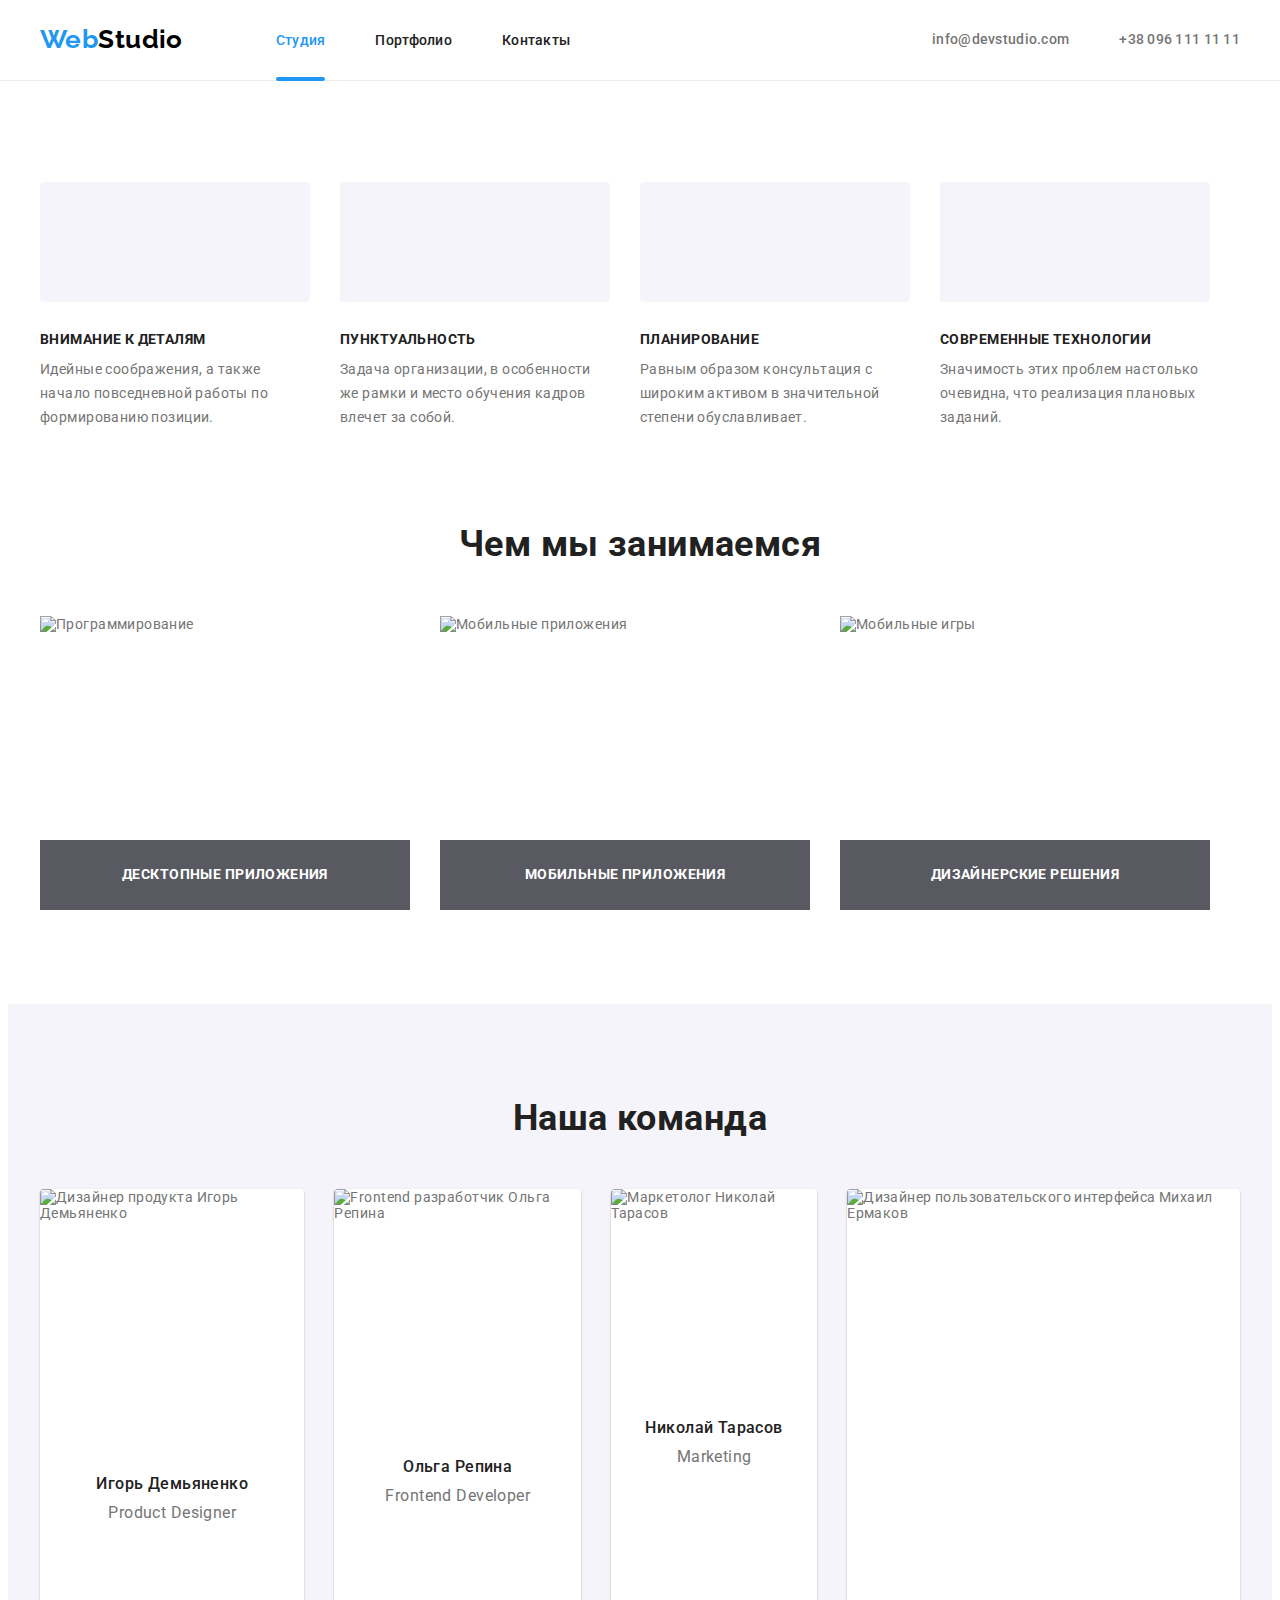
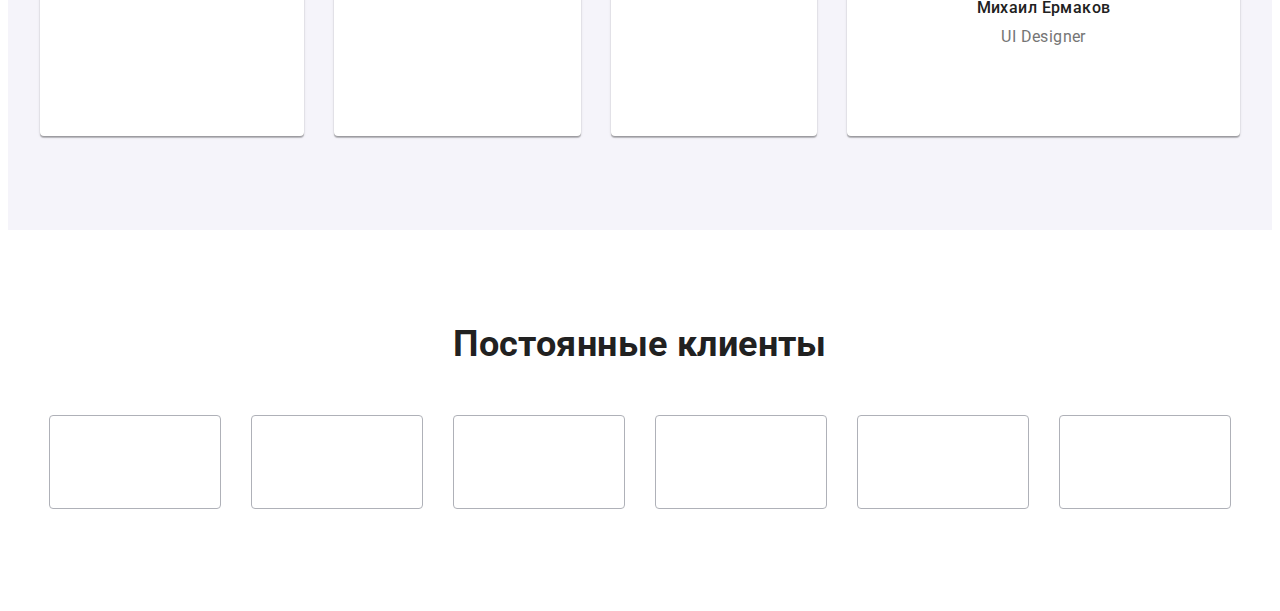
==== index.html @ 9388e3ad "хедер без меню для мобилок" ====
<!DOCTYPE html>
<html lang="ru">
  <head>
    <meta charset="UTF-8" />
    <meta http-equiv="X-UA-Compatible" content="IE=edge" />
    <meta name="viewport" content="width=device-width, initial-scale=1.0" />
    <title>Document</title>
    <link rel="preconnect" href="https://fonts.googleapis.com" />
    <link rel="preconnect" href="https://fonts.gstatic.com" crossorigin />
    <link
      href="https://fonts.googleapis.com/css2?family=Raleway:wght@700&family=Roboto:wght@400;500;700;900&display=swap"
      rel="stylesheet"
    />
    <link
      rel="stylesheet"
      href="https://cdnjs.cloudflare.com/ajax/libs/modern-normalize/1.1.0/modern-normalize.min.css"
      integrity="sha512-wpPYUAdjBVSE4KJnH1VR1HeZfpl1ub8YT/NKx4PuQ5NmX2tKuGu6U/JRp5y+Y8XG2tV+wKQpNHVUX03MfMFn9Q=="
      crossorigin="anonymous"
      referrerpolicy="no-referrer"
    />
    <link rel="stylesheet" href="./css/main.min.css" />
    <link rel="shortcut icon" href="./favicon.ico" type="image/x-icon" />
  </head>

  <body class="body">
    <header class="header">
      <div class="container header__container">
        <nav class="navigation">
          <a
            class="logo navigation__logo"
            href="./index.html"
            lang="en"
            aria-label="Логотип сайта WebStudio"
            >Web<span class="logo--black">Studio</span>
          </a>
          <ul class="navigation__list">
            <li class="navigation__item">
              <a class="navigation__link navigation__link--active" href="./index.html">Студия</a>
            </li>
            <li class="navigation__item">
              <a class="navigation__link" href="./portfolio.html">Портфолио</a>
            </li>
            <li class="navigation__item">
              <a class="navigation__link" href="#">Контакты</a>
            </li>
          </ul>
        </nav>
        <ul class="header__list">
          <li class="header__items">
            <a class="header__contact" href="mailto:info@devstudio.com">
              <svg class="header__icon" width="16" height="12">
                <use href="./images/icons.svg#envelope"></use>
              </svg>
              info@devstudio.com
            </a>
          </li>
          <li class="header__items">
            <a class="header__contact" href="tel:+380961111111">
              <svg class="header__icon" width="10" height="16">
                <use href="./images/icons.svg#smartphone"></use>
              </svg>
              +38 096 111 11 11
            </a>
          </li>
        </ul>
      </div>
    </header>

    <main>
      <!-- <section class="hero">
        <div class="container">
          <h1 class="main-title hero__main-title">Эффективные решения для вашего бизнеса</h1>
          <button class="button" type="button" data-modal-open>Заказать услугу</button>
        </div>

        <div class="backdrop is-hidden" data-modal>
          <div class="modal-wrapper">
            <button class="button-close" data-modal-close type="button" aria-label="Закрыть окно">
              <svg class="button-close__icon" width="18px" height="18px">
                <use href="./images/icons.svg#close"></use>
              </svg>
            </button>

            <strong class="form__title">Оставьте свои данные, мы вам перезвоним</strong>

            <form class="form" autocomplete="off">
              <label class="form__label">
                <span class="form__input-headline">Имя</span>
                <span class="form__input-container">
                  <input class="form__input" type="text" name="name" autofocus />
                  <svg class="form__icon" width="18px" height="18px">
                    <use href="./images/icons.svg#person"></use>
                  </svg>
                </span>
              </label>

              <label class="form__label">
                <span class="form__input-headline">Телефон</span>
                <span class="form__input-container">
                  <input class="form__input" type="tel" name="tel" />
                  <svg class="form__icon" width="18px" height="18px">
                    <use href="./images/icons.svg#phone"></use>
                  </svg>
                </span>
              </label>

              <label class="form__label">
                <span class="form__input-headline">Почта</span>
                <span class="form__input-container">
                  <input class="form__input" type="email" name="email" />
                  <svg class="form__icon" width="18px" height="18px">
                    <use href="./images/icons.svg#email"></use>
                  </svg>
                </span>
              </label>

              <label class="form__label-textarea">
                <span class="form__input-headline">Комментарий</span>
                <textarea
                  class="form__textarea"
                  name="comment"
                  rows="5"
                  placeholder="Введите текст"
                ></textarea>
              </label>

              <label class="form__terms-label" for="checkbox">
                <input class="form__terms-input" type="checkbox" name="terms" id="checkbox" />
                <svg class="form__terms-icon" width="16px" height="15px">
                  <use href="./images/icons.svg#check-box"></use>
                </svg>
                <span class="form__terms-text">
                  Соглашаюсь с рассылкой и принимаю
                  <a class="form__terms-link" href="#" target="_blank" rel="noopener noreferrer">
                    Условия договора
                  </a>
                </span>
              </label>

              <button class="button" type="submit">Отправить</button>
            </form>
          </div>
        </div>
      </section> -->

      <section class="section features__section">
        <div class="container">
          <h2 class="features__title title visually-hidden">Особенности компании WebStudio</h2>
          <ul class="features__list">
            <li class="features__item">
              <div class="features__icon-container">
                <svg class="features__icon" width="70px" height="70px">
                  <use href="./images/icons.svg#antenna"></use>
                </svg>
              </div>
              <h3 class="features__subtitle">Внимание к деталям</h3>
              <p class="features__text">
                Идейные соображения, а также начало повседневной работы по формированию позиции.
              </p>
            </li>
            <li class="features__item">
              <div class="features__icon-container">
                <svg class="features__icon" width="70px" height="70px">
                  <use href="./images/icons.svg#clock"></use>
                </svg>
              </div>
              <h3 class="features__subtitle">Пунктуальность</h3>
              <p class="features__text">
                Задача организации, в особенности же рамки и место обучения кадров влечет за собой.
              </p>
            </li>
            <li class="features__item">
              <div class="features__icon-container">
                <svg class="features__icon" width="70px" height="70px">
                  <use href="./images/icons.svg#diagram"></use>
                </svg>
              </div>
              <h3 class="features__subtitle">Планирование</h3>
              <p class="features__text">
                Равным образом консультация с широким активом в значительной степени обуславливает.
              </p>
            </li>
            <li class="features__item">
              <div class="features__icon-container">
                <svg class="features__icon" width="70px" height="70px">
                  <use href="./images/icons.svg#astronaut"></use>
                </svg>
              </div>
              <h3 class="features__subtitle">Современные технологии</h3>
              <p class="features__text">
                Значимость этих проблем настолько очевидна, что реализация плановых заданий.
              </p>
            </li>
          </ul>
        </div>
      </section>

      <section class="hobbies">
        <div class="container">
          <h2 class="hobbies__title title">Чем мы занимаемся</h2>
          <ul class="hobbies__list">
            <li class="hobbies__item">
              <img
                class="hobbies__img"
                src="./images/create/what-are-we-doing-img-1.jpg"
                alt="Программирование"
                width="370"
                height="294"
              />
              <div class="hobbies__thumb">
                <p class="hobbies__thumb-paragraph">Десктопные приложения</p>
              </div>
            </li>
            <li class="hobbies__item">
              <img
                class="hobbies__img"
                src="./images/create/what-are-we-doing-img-2.jpg"
                alt="Мобильные приложения"
                width="370"
                height="294"
              />
              <div class="hobbies__thumb">
                <p class="hobbies__thumb-paragraph">Мобильные приложения</p>
              </div>
            </li>
            <li class="hobbies__item">
              <img
                class="hobbies__img"
                src="./images/create/what-are-we-doing-img-3.jpg"
                alt="Мобильные игры"
                width="370"
                height="294"
              />
              <div class="hobbies__thumb">
                <p class="hobbies__thumb-paragraph">Дизайнерские решения</p>
              </div>
            </li>
          </ul>
        </div>
      </section>

      <section class="section team__section">
        <div class="container">
          <h2 class="team__title title">Наша команда</h2>
          <ul class="team__list">
            <li class="team__item">
              <img
                class="team__img"
                src="./images/our-team/our-team-img-1.jpg"
                alt="Дизайнер продукта Игорь Демьяненко"
                width="270"
                height="260"
              />
              <div class="team__container">
                <h3 class="team__subtitle">Игорь Демьяненко</h3>
                <p class="team__text" lang="en">Product Designer</p>
                <ul class="social">
                  <li class="social__item">
                    <a
                      class="social__link"
                      href="https://www.instagram.com/"
                      target="_blank"
                      rel="noopener noreferrer"
                      lang="en"
                      aria-label="Instagram"
                    >
                      <svg class="social__icon" width="20" height="20">
                        <use href="./images/icons.svg#instagram"></use>
                      </svg>
                    </a>
                  </li>

                  <li class="social__item">
                    <a
                      class="social__link"
                      href="https://twitter.com/"
                      target="_blank"
                      rel="noopener noreferrer"
                      lang="en"
                      aria-label="Instagram"
                    >
                      <svg class="social__icon" width="20" height="20">
                        <use href="./images/icons.svg#twitter"></use>
                      </svg>
                    </a>
                  </li>
                  <li class="social__item">
                    <a
                      class="social__link"
                      href="https://facebook.com/"
                      target="_blank"
                      rel="noopener noreferrer"
                      lang="en"
                      aria-label="Instagram"
                    >
                      <svg class="social__icon" width="20" height="20">
                        <use href="./images/icons.svg#facebook"></use>
                      </svg>
                    </a>
                  </li>
                  <li class="social__item">
                    <a
                      class="social__link"
                      href="https://linkedin.com/"
                      target="_blank"
                      rel="noopener noreferrer"
                      lang="en"
                      aria-label="Instagram"
                    >
                      <svg class="social__icon" width="20" height="20">
                        <use href="./images/icons.svg#linkedin"></use>
                      </svg>
                    </a>
                  </li>
                </ul>
              </div>
            </li>
            <li class="team__item">
              <img
                class="team__img"
                src="./images/our-team/our-team-img-2.jpg"
                alt="Frontend разработчик Ольга Репина"
                width="270"
                height="260"
              />
              <div class="team__container">
                <h3 class="team__subtitle">Ольга Репина</h3>
                <p class="team__text" lang="en">Frontend Developer</p>
                <ul class="social">
                  <li class="social__item">
                    <a
                      class="social__link"
                      href="https://www.instagram.com/"
                      target="_blank"
                      rel="noopener noreferrer"
                      lang="en"
                      aria-label="Instagram"
                    >
                      <svg class="social__icon" width="20" height="20">
                        <use href="./images/icons.svg#instagram"></use>
                      </svg>
                    </a>
                  </li>

                  <li class="social__item">
                    <a
                      class="social__link"
                      href="https://twitter.com/"
                      target="_blank"
                      rel="noopener noreferrer"
                      lang="en"
                      aria-label="Instagram"
                    >
                      <svg class="social__icon" width="20" height="20">
                        <use href="./images/icons.svg#twitter"></use>
                      </svg>
                    </a>
                  </li>
                  <li class="social__item">
                    <a
                      class="social__link"
                      href="https://facebook.com/"
                      target="_blank"
                      rel="noopener noreferrer"
                      lang="en"
                      aria-label="Instagram"
                    >
                      <svg class="social__icon" width="20" height="20">
                        <use href="./images/icons.svg#facebook"></use>
                      </svg>
                    </a>
                  </li>
                  <li class="social__item">
                    <a
                      class="social__link"
                      href="https://linkedin.com/"
                      target="_blank"
                      rel="noopener noreferrer"
                      lang="en"
                      aria-label="Instagram"
                    >
                      <svg class="social__icon" width="20" height="20">
                        <use href="./images/icons.svg#linkedin"></use>
                      </svg>
                    </a>
                  </li>
                </ul>
              </div>
            </li>
            <li class="team__item">
              <img
                class="team__img"
                src="./images/our-team/our-team-img-3.jpg"
                alt="Маркетолог Николай Тарасов"
                width="270"
                height="260"
              />
              <div class="team__container">
                <h3 class="team__subtitle">Николай Тарасов</h3>
                <p class="team__text" lang="en">Marketing</p>
                <ul class="social">
                  <li class="social__item">
                    <a
                      class="social__link"
                      href="https://www.instagram.com/"
                      target="_blank"
                      rel="noopener noreferrer"
                      lang="en"
                      aria-label="Instagram"
                    >
                      <svg class="social__icon" width="20" height="20">
                        <use href="./images/icons.svg#instagram"></use>
                      </svg>
                    </a>
                  </li>

                  <li class="social__item">
                    <a
                      class="social__link"
                      href="https://twitter.com/"
                      target="_blank"
                      rel="noopener noreferrer"
                      lang="en"
                      aria-label="Instagram"
                    >
                      <svg class="social__icon" width="20" height="20">
                        <use href="./images/icons.svg#twitter"></use>
                      </svg>
                    </a>
                  </li>
                  <li class="social__item">
                    <a
                      class="social__link"
                      href="https://facebook.com/"
                      target="_blank"
                      rel="noopener noreferrer"
                      lang="en"
                      aria-label="Instagram"
                    >
                      <svg class="social__icon" width="20" height="20">
                        <use href="./images/icons.svg#facebook"></use>
                      </svg>
                    </a>
                  </li>
                  <li class="social__item">
                    <a
                      class="social__link"
                      href="https://linkedin.com/"
                      target="_blank"
                      rel="noopener noreferrer"
                      lang="en"
                      aria-label="Instagram"
                    >
                      <svg class="social__icon" width="20" height="20">
                        <use href="./images/icons.svg#linkedin"></use>
                      </svg>
                    </a>
                  </li>
                </ul>
              </div>
            </li>
            <li class="team__item">
              <img
                class="team__img"
                src="./images/our-team/our-team-img-4.jpg"
                alt="Дизайнер пользовательского интерфейса Михаил Ермаков"
                width="270"
                height="260"
              />
              <div class="team__container">
                <h3 class="team__subtitle">Михаил Ермаков</h3>
                <p class="team__text" lang="en">UI Designer</p>
                <ul class="social">
                  <li class="social__item">
                    <a
                      class="social__link"
                      href="https://www.instagram.com/"
                      target="_blank"
                      rel="noopener noreferrer"
                      lang="en"
                      aria-label="Instagram"
                    >
                      <svg class="social__icon" width="20" height="20">
                        <use href="./images/icons.svg#instagram"></use>
                      </svg>
                    </a>
                  </li>

                  <li class="social__item">
                    <a
                      class="social__link"
                      href="https://twitter.com/"
                      target="_blank"
                      rel="noopener noreferrer"
                      lang="en"
                      aria-label="Instagram"
                    >
                      <svg class="social__icon" width="20" height="20">
                        <use href="./images/icons.svg#twitter"></use>
                      </svg>
                    </a>
                  </li>
                  <li class="social__item">
                    <a
                      class="social__link"
                      href="https://facebook.com/"
                      target="_blank"
                      rel="noopener noreferrer"
                      lang="en"
                      aria-label="Instagram"
                    >
                      <svg class="social__icon" width="20" height="20">
                        <use href="./images/icons.svg#facebook"></use>
                      </svg>
                    </a>
                  </li>
                  <li class="social__item">
                    <a
                      class="social__link"
                      href="https://linkedin.com/"
                      target="_blank"
                      rel="noopener noreferrer"
                      lang="en"
                      aria-label="Instagram"
                    >
                      <svg class="social__icon" width="20" height="20">
                        <use href="./images/icons.svg#linkedin"></use>
                      </svg>
                    </a>
                  </li>
                </ul>
              </div>
            </li>
          </ul>
        </div>
      </section>

      <section class="section clients__section">
        <div class="container">
          <h2 class="clients__title title">Постоянные клиенты</h2>
          <ul class="clients__list">
            <li class="clients__item">
              <a
                class="clients__link"
                href="#"
                target="_blank"
                rel="noopener noreferrer"
                lang="en"
                aria-label="Regular customers"
              >
                <svg class="clients__icon" width="106" height="60">
                  <use href="./images/icons.svg#client-1"></use>
                </svg>
              </a>
            </li>
            <li class="clients__item">
              <a
                class="clients__link"
                href="#"
                target="_blank"
                rel="noopener noreferrer"
                lang="en"
                aria-label="Regular customers"
              >
                <svg class="clients__icon" width="106" height="60">
                  <use href="./images/icons.svg#client-2"></use>
                </svg>
              </a>
            </li>
            <li class="clients__item">
              <a
                class="clients__link"
                href="#"
                target="_blank"
                rel="noopener noreferrer"
                lang="en"
                aria-label="Regular customers"
              >
                <svg class="clients__icon" width="106" height="60">
                  <use href="./images/icons.svg#client-3"></use>
                </svg>
              </a>
            </li>
            <li class="clients__item">
              <a
                class="clients__link"
                href="#"
                target="_blank"
                rel="noopener noreferrer"
                lang="en"
                aria-label="Regular customers"
              >
                <svg class="clients__icon" width="106" height="60">
                  <use href="./images/icons.svg#client-4"></use>
                </svg>
              </a>
            </li>
            <li class="clients__item">
              <a
                class="clients__link"
                href="#"
                target="_blank"
                rel="noopener noreferrer"
                lang="en"
                aria-label="Regular customers"
              >
                <svg class="clients__icon" width="106" height="60">
                  <use href="./images/icons.svg#client-5"></use>
                </svg>
              </a>
            </li>
            <li class="clients__item">
              <a
                class="clients__link"
                href="#"
                target="_blank"
                rel="noopener noreferrer"
                lang="en"
                aria-label="Regular customers"
              >
                <svg class="clients__icon" width="106" height="60">
                  <use href="./images/icons.svg#client-6"></use>
                </svg>
              </a>
            </li>
          </ul>
        </div>
      </section>
    </main>

    <!-- <footer class="footer">
      <div class="container footer__container">
        <div class="address__container">
          <a
            class="logo footer__logo"
            href="/index.html"
            lang="en"
            aria-label="Логотип сайта WebStudio"
            >Web<span class="logo--white">Studio</span></a
          >
          <address class="address">
            <ul class="address__list">
              <li class="address__item">
                <a
                  class="address__link address__link--white"
                  href="https://goo.gl/maps/qPdaPdiiLv6fJNoK8"
                  target="_blank"
                  rel="noopener noreferrer nofollow"
                  >г. Киев, пр-т Леси Украинки, 26</a
                >
              </li>
              <li class="address__item">
                <a class="address__link address__link--grey" href="mailto:info@devstudio.com"
                  >info@devstudio.com</a
                >
              </li>
              <li class="address__item">
                <a class="address__link address__link--grey" href="tel:+380961111111"
                  >+38 096 111 11 11</a
                >
              </li>
            </ul>
          </address>
        </div>

        <div class="social__container">
          <strong class="social__caption">Присоединяйтесь</strong>
          <ul class="social">
            <li class="social__item">
              <a
                class="social__link social__link--footer"
                href="https://www.instagram.com/"
                target="_blank"
                rel="noopener noreferrer"
                lang="en"
                aria-label="Instagram"
              >
                <svg class="social__icon" width="20" height="20">
                  <use href="./images/icons.svg#instagram"></use>
                </svg>
              </a>
            </li>
            <li class="social__item">
              <a
                class="social__link social__link--footer"
                href="https://twitter.com/"
                target="_blank"
                rel="noopener noreferrer"
                lang="en"
                aria-label="Instagram"
              >
                <svg class="social__icon" width="20" height="20">
                  <use href="./images/icons.svg#twitter"></use>
                </svg>
              </a>
            </li>
            <li class="social__item">
              <a
                class="social__link social__link--footer"
                href="https://facebook.com/"
                target="_blank"
                rel="noopener noreferrer"
                lang="en"
                aria-label="Instagram"
              >
                <svg class="social__icon" width="20" height="20">
                  <use href="./images/icons.svg#facebook"></use>
                </svg>
              </a>
            </li>
            <li class="social__item">
              <a
                class="social__link social__link--footer"
                href="https://linkedin.com/"
                target="_blank"
                rel="noopener noreferrer"
                lang="en"
                aria-label="Instagram"
              >
                <svg class="social__icon" width="20" height="20">
                  <use href="./images/icons.svg#linkedin"></use>
                </svg>
              </a>
            </li>
          </ul>
        </div>

        <div class="subscribe">
          <strong class="subscribe__caption">Подпишитесь на рассылку</strong>
          <form class="subscribe__form">
            <label class="subscribe__label" for="footer-email"></label>
            <input
              class="subscribe__input"
              type="email"
              name="newsletter"
              id="footer-email"
              placeholder="E-mail"
            />
            <button class="button button--icon" type="submit">
              Подписаться
              <svg class="subscribe__icon" width="24" height="24">
                <use href="./images/icons.svg#send"></use>
              </svg>
            </button>
          </form>
        </div>
      </div>
    </footer> -->

    <script src="./js/modal.js"></script>
  </body>
</html>
---- css/main.min.css ----
:root{--main-font: Roboto, sans-serif;--secondary-font: Raleway, sans-serif;--main-text-color: #757575;--secondary-text-color: #ffffff;--accent-color: #2196f3;--title-color: #212121;--footer-link-color: rgba(255, 255, 255, 0.6);--logo-black-color: #000000;--button-hover-color: #188ce8;--icon-color: #afb1b8;--icon-color-hover: #ffffff;--form-text-color: rgba(33, 33, 33, 0.2);--placeholder-text-color: rgba(117, 117, 117, 0.5);--main-background-color: #ffffff;--dark-background-color: #2f303a;--secondary-background-color: #f5f4fa;--footer-background-icon-color: rgba(255, 255, 255, 0.1);--background-color-overlay: rgba(33, 150, 243, 0.9);--background-thumb: rgba(47, 48, 58, 0.8);--backdrop-background-color: rgba(0, 0, 0, 0.2);--header-board-color: #ececec;--form-input-border: 1px solid rgba(33, 33, 33, 0.2);--border-color: #eeeeee;--card-shadow: 0px 1px 3px rgba(0, 0, 0, 0.12), 0px 1px 1px rgba(0, 0, 0, 0.14),
    0px 2px 1px rgba(0, 0, 0, 0.2);--button-shadow: 0px 3px 1px rgba(0, 0, 0, 0.1), 0px 1px 2px rgba(0, 0, 0, 0.08),
    0px 2px 2px rgba(0, 0, 0, 0.12);--portfolio-shadow: 0px 1px 1px rgba(0, 0, 0, 0.12), 0px 4px 4px rgba(0, 0, 0, 0.06),
    1px 4px 6px rgba(0, 0, 0, 0.16);--box-shadow: 0px 4px 4px rgba(0, 0, 0, 0.15);--transition-duration: 250ms;--transition-timing-function: cubic-bezier(0.4, 0, 0.2, 1);--modal-button-border-close: 1px solid rgba(0, 0, 0, 0.1)}body{font-family:var(--main-font);font-size:14px;letter-spacing:0.03em;padding-top:80px;color:var(--main-text-color);background-color:var(--main-background-color)}.visually-hidden{position:absolute;white-space:nowrap;width:1px;height:1px;overflow:hidden;border:0;padding:0;clip:rect(0 0 0 0);-webkit-clip-path:inset(50%);clip-path:inset(50%);margin:-1px}body{font-family:var(--main-font);font-size:14px;letter-spacing:0.03em;padding-top:80px;color:var(--main-text-color);background-color:var(--main-background-color)}h1,h2,h3,p{margin:0}ul,ol{list-style:none;padding:0;margin:0}a{text-decoration:none}img{display:block;max-width:100%;height:auto}textarea{resize:none}.section{padding-top:60px;padding-bottom:60px}@media screen and (min-width: 1200px){.section{padding-top:94px;padding-bottom:94px}}.container{padding-left:15px;padding-right:15px;margin-left:auto;margin-right:auto}@media screen and (min-width: 480px){.container{width:480px}}@media screen and (min-width: 768px){.container{width:768px}}@media screen and (min-width: 1200px){.container{width:1200px}}.scene{width:370px;height:294px;-webkit-perspective:600px;perspective:600px}.scene__wrapper{width:100%;height:100%;-webkit-transition:-webkit-transform 1000ms;transition:-webkit-transform 1000ms;transition:transform 1000ms;transition:transform 1000ms, -webkit-transform 1000ms;-webkit-transform-style:preserve-3d;transform-style:preserve-3d;cursor:pointer;position:relative}.card__link:hover .scene__wrapper,.card__link:focus .scene__wrapper{-webkit-transform:rotateY(180deg);transform:rotateY(180deg)}.scene__face{position:absolute;font-size:18px;line-height:1.56;letter-spacing:0.03em;color:white;-webkit-backface-visibility:hidden;backface-visibility:hidden}.scene__face--back{position:absolute;top:0;left:0;padding:63px 24px;background-color:var(--background-color-overlay);-webkit-transform:rotateY(180deg);transform:rotateY(180deg)}.button{font-family:inherit;font-size:16px;font-weight:700;line-height:1.88;letter-spacing:0.06em;min-width:200px;min-height:50px;border:none;border-radius:4px;cursor:pointer;color:var(--secondary-text-color);background-color:var(--accent-color);-webkit-box-shadow:var(--box-shadow);box-shadow:var(--box-shadow);-webkit-transition:background-color var(--transition-duration) var(--transition-timing-function);transition:background-color var(--transition-duration) var(--transition-timing-function)}.button:hover,.button:focus{background-color:var(--button-hover-color)}.button-close{position:absolute;top:8px;right:8px;display:-webkit-box;display:-ms-flexbox;display:flex;-webkit-box-align:center;-ms-flex-align:center;align-items:center;-webkit-box-pack:center;-ms-flex-pack:center;justify-content:center;width:30px;height:30px;padding:0;border:var(--modal-button-border-close);border-radius:50%;color:var(--logo-black-color);background-color:var(--main-background-color);cursor:pointer;-webkit-transition:color;transition:color;-webkit-transition-duration:var(--transition-duration);transition-duration:var(--transition-duration);-webkit-transition-timing-function:var(--transition-timing-function);transition-timing-function:var(--transition-timing-function)}.button-close:hover,.button-close:focus{color:var(--accent-color)}.button-close__icon{fill:currentColor}.social{display:-webkit-box;display:-ms-flexbox;display:flex;-webkit-box-align:center;-ms-flex-align:center;align-items:center;-webkit-box-pack:center;-ms-flex-pack:center;justify-content:center}.social__item:not(:last-child){margin-right:10px}.social__link{display:-webkit-box;display:-ms-flexbox;display:flex;-webkit-box-align:center;-ms-flex-align:center;align-items:center;-webkit-box-pack:center;-ms-flex-pack:center;justify-content:center;width:44px;height:44px;border-radius:50%;color:var(--icon-color);background-color:var(--main-background-color);-webkit-transition:color var(--transition-duration) var(--transition-timing-function),background-color var(--transition-duration) var(--transition-timing-function);transition:color var(--transition-duration) var(--transition-timing-function),background-color var(--transition-duration) var(--transition-timing-function)}.social__link:hover,.social__link:focus{color:var(--icon-color-hover);background-color:var(--button-hover-color)}.social__icon{fill:currentColor}.logo{text-decoration:none;font-family:var(--secondary-font);font-weight:700;font-size:24px;line-height:1.16;color:var(--accent-color)}@media screen and (min-width: 1200px){.logo{font-size:26px;line-height:1.19}}.backdrop{position:fixed;top:0;left:0;width:100%;height:100%;background-color:var(--backdrop-background-color);z-index:100;opacity:1;-webkit-transition:opacity var(--transition-duration) var(--transition-timing-function);transition:opacity var(--transition-duration) var(--transition-timing-function)}.backdrop.is-hidden{opacity:0;pointer-events:none}.backdrop.is-hidden .modal-wrapper{-webkit-transform:translate(-50%, -50%) scale(2);transform:translate(-50%, -50%) scale(2);opacity:0}.modal-wrapper{position:absolute;top:50%;left:50%;-webkit-transform:translate(-50%, -50%) scale(1);transform:translate(-50%, -50%) scale(1);opacity:1;width:528px;min-height:581px;padding:40px;background-color:var(--main-background-color);-webkit-box-shadow:var(--card-shadow);box-shadow:var(--card-shadow);border-radius:4px;-webkit-transition:opacity var(--transition-duration) var(--transition-timing-function),-webkit-transform var(--transition-duration) var(--transition-timing-function);transition:opacity var(--transition-duration) var(--transition-timing-function),-webkit-transform var(--transition-duration) var(--transition-timing-function);transition:transform var(--transition-duration) var(--transition-timing-function),opacity var(--transition-duration) var(--transition-timing-function);transition:transform var(--transition-duration) var(--transition-timing-function),opacity var(--transition-duration) var(--transition-timing-function),-webkit-transform var(--transition-duration) var(--transition-timing-function)}.form__title{display:-webkit-box;display:-ms-flexbox;display:flex;-webkit-box-pack:center;-ms-flex-pack:center;justify-content:center;font-weight:700;font-size:20px;line-height:1.15;margin-bottom:12px;color:var(--title-color)}.form__label{display:block;margin-bottom:10px;text-align:left;color:var(--title-color)}.form__input-headline{display:block;text-align:left;font-weight:400;font-size:12px;line-height:1.17;letter-spacing:0.01em;margin-bottom:5px;color:var(--main-text-color)}.form__input-container{position:relative;display:block}.form__input{display:block;width:100%;height:40px;border:var(--form-input-border);border-radius:4px;padding:12px 12px 12px 42px;cursor:pointer;-webkit-transition:border var(--transition-duration) var(--transition-timing-function);transition:border var(--transition-duration) var(--transition-timing-function)}.form__input:focus,.form__input:hover{border:1px solid #2196f3;outline:0}.form__icon{position:absolute;top:50%;left:15px;-webkit-transform:translateY(-50%);transform:translateY(-50%);fill:currentColor;pointer-events:none;-webkit-transition:color var(--transition-duration) var(--transition-timing-function);transition:color var(--transition-duration) var(--transition-timing-function)}.form__input:focus+.form__icon,.form__input:hover+.form__icon{color:var(--accent-color)}.form__label-textarea{display:block;margin-bottom:20px}.form__textarea{width:100%;height:120px;padding:12px 16px;border:1px solid var(--form-text-color);border-radius:4px;cursor:pointer;-webkit-transition:border var(--transition-duration) var(--transition-timing-function);transition:border var(--transition-duration) var(--transition-timing-function)}.form__textarea:focus,.form__textarea:hover{border:1px solid #2196f3;outline:0}.form__textarea::-webkit-input-placeholder{font-weight:400;font-size:14px;line-height:1.14;letter-spacing:0.01em;color:var(--placeholder-text-color)}.form__textarea:-ms-input-placeholder{font-weight:400;font-size:14px;line-height:1.14;letter-spacing:0.01em;color:var(--placeholder-text-color)}.form__textarea::-ms-input-placeholder{font-weight:400;font-size:14px;line-height:1.14;letter-spacing:0.01em;color:var(--placeholder-text-color)}.form__textarea::placeholder{font-weight:400;font-size:14px;line-height:1.14;letter-spacing:0.01em;color:var(--placeholder-text-color)}.form__terms-label{position:relative;display:-webkit-box;display:-ms-flexbox;display:flex;-webkit-box-align:center;-ms-flex-align:center;align-items:center;-webkit-box-pack:center;-ms-flex-pack:center;justify-content:center;margin-bottom:30px;color:var(--title-color)}.form__terms-icon{margin-right:8px;--color4: #ffffff;--color5: #ffffff;-webkit-transition:fill var(--transition-duration) var(--transition-timing-function);transition:fill var(--transition-duration) var(--transition-timing-function)}.form__terms-input:hover+.form__terms-icon,.form__terms-input:focus+.form__terms-icon{fill:var(--color3, #2196f3)}.form__terms-input:checked+.form__terms-icon{--color4: #2196f3;--color5: #ffffff}.form__terms-input{position:absolute;width:1px;height:1px;margin:-1px;border:0;padding:0;white-space:nowrap;-webkit-clip-path:inset(100%);clip-path:inset(100%);clip:rect(0 0 0 0);overflow:hidden;position:absolute}.form__terms-text{font-weight:400;font-size:14px;line-height:1.71;letter-spacing:0.03em;color:var(--main-text-color)}.form__terms-link{color:var(--accent-color);text-decoration:underline}.filter__list{margin-bottom:50px;display:-webkit-box;display:-ms-flexbox;display:flex;-webkit-box-align:center;-ms-flex-align:center;align-items:center;-webkit-box-pack:center;-ms-flex-pack:center;justify-content:center}.filter__item:not(:last-child){margin-right:8px}.filter__btn{font-family:inherit;font-weight:500;font-size:16px;line-height:1.63;letter-spacing:0.03em;text-align:center;cursor:pointer;border:none;border-radius:4px;padding:6px 22px;color:var(--title-color);-webkit-transition:background-color var(--transition-duration) var(--transition-timing-function),color var(--transition-duration) var(--transition-timing-function),-webkit-box-shadow var(--transition-duration) var(--transition-timing-function);transition:background-color var(--transition-duration) var(--transition-timing-function),color var(--transition-duration) var(--transition-timing-function),-webkit-box-shadow var(--transition-duration) var(--transition-timing-function);transition:background-color var(--transition-duration) var(--transition-timing-function),color var(--transition-duration) var(--transition-timing-function),box-shadow var(--transition-duration) var(--transition-timing-function);transition:background-color var(--transition-duration) var(--transition-timing-function),color var(--transition-duration) var(--transition-timing-function),box-shadow var(--transition-duration) var(--transition-timing-function),-webkit-box-shadow var(--transition-duration) var(--transition-timing-function)}.filter__btn:hover,.filter__btn:focus{background-color:var(--accent-color);color:var(--secondary-text-color);-webkit-box-shadow:var(--button-shadow);box-shadow:var(--button-shadow)}.filter__btn--activ{background-color:var(--accent-color);color:var(--secondary-text-color);-webkit-box-shadow:var(--button-shadow);box-shadow:var(--button-shadow)}.header{position:fixed;width:100vw;top:0;left:0;z-index:99;background-color:var(--main-background-color);border-bottom:1px solid var(--header-board-color)}.header__container{display:-webkit-box;display:-ms-flexbox;display:flex;-webkit-box-align:center;-ms-flex-align:center;align-items:center}.navigation{display:-webkit-box;display:-ms-flexbox;display:flex;-webkit-box-align:center;-ms-flex-align:center;align-items:center}.logo--black{color:var(--logo-black-color)}@media screen and (min-width: 480px){.navigation__logo{padding-top:16px;padding-bottom:16px}}@media screen and (min-width: 768px){.navigation__logo{padding-top:26px;padding-bottom:26px;margin-right:88px}}@media screen and (min-width: 1200px){.navigation__logo{padding-top:24px;padding-bottom:25px;margin-right:93px}}.navigation__list{display:none}@media screen and (min-width: 768px){.navigation__list{display:-webkit-box;display:-ms-flexbox;display:flex;-webkit-box-align:center;-ms-flex-align:center;align-items:center}}@media screen and (min-width: 768px){.navigation__item:not(:last-child){margin-right:50px}}@media screen and (min-width: 768px){.navigation__link{display:block;padding-top:32px;padding-bottom:32px;font-weight:500;line-height:1.17;letter-spacing:0.02em;text-decoration:none;color:var(--title-color);-webkit-transition:color;transition:color;-webkit-transition-duration:var(--transition-duration);transition-duration:var(--transition-duration);-webkit-transition-timing-function:var(--transition-timing-function);transition-timing-function:var(--transition-timing-function)}.navigation__link:hover,.navigation__link:focus{color:var(--accent-color)}.navigation__link--active{position:relative;color:var(--accent-color)}.navigation__link--active::after{position:absolute;content:'';display:block;bottom:-1px;width:100%;height:4px;border-radius:2px;background-color:var(--accent-color)}}.header__list{display:none}@media screen and (min-width: 768px){.header__list{display:block;margin-left:auto}}@media screen and (min-width: 1200px){.header__list{display:-webkit-box;display:-ms-flexbox;display:flex;-webkit-box-align:center;-ms-flex-align:center;align-items:center;margin-left:auto}}@media screen and (min-width: 768px) and (max-width: 1199.98px){.header__items:not(:last-child){margin-bottom:10px}}@media screen and (min-width: 1200px){.header__items{display:-webkit-box;display:-ms-flexbox;display:flex;-webkit-box-align:center;-ms-flex-align:center;align-items:center}.header__items:not(:last-child){margin-right:30px}}@media screen and (min-width: 768px){.header__contact{font-weight:500;line-height:1.14;letter-spacing:0.02em;text-decoration:none;color:var(--main-text-color);-webkit-transition:color var(--transition-duration) var(--transition-timing-function);transition:color var(--transition-duration) var(--transition-timing-function)}.header__contact:hover,.header__contact:focus{color:var(--accent-color)}}@media screen and (min-width: 1200px){.header__contact{display:-webkit-box;display:-ms-flexbox;display:flex;-webkit-box-align:center;-ms-flex-align:center;align-items:center;padding-top:32px;padding-bottom:32px}}@media screen and (min-width: 768px){.header__icon{fill:currentColor;margin-right:10px}}.hero{background-color:var(--dark-background-color);text-align:center;padding-top:200px;padding-bottom:200px;background-image:-webkit-gradient(linear, left top, right top, from(rgba(47,48,58,0.4)), to(rgba(47,48,58,0.4))),url("../images/business-death-to-enemies.jpg");background-image:linear-gradient(to right, rgba(47,48,58,0.4), rgba(47,48,58,0.4)),url("../images/business-death-to-enemies.jpg");max-width:1600px;height:600px;margin-right:auto;margin-left:auto;background-repeat:no-repeat;background-position:center;background-size:cover}.main-title{font-size:44px;font-weight:900;line-height:1.36;letter-spacing:0.06em;text-align:center;text-transform:uppercase}.hero__main-title{margin-bottom:30px;margin-right:auto;margin-left:auto;width:696px;color:var(--secondary-text-color)}.title{font-size:36px;font-weight:700;line-height:1.16;text-align:center;margin-bottom:50px;color:var(--title-color)}@media screen and (min-width: 768px){.features__list{display:-webkit-box;display:-ms-flexbox;display:flex;-webkit-box-align:center;-ms-flex-align:center;align-items:center}}@media screen and (min-width: 768px) and (max-width: 1199.98px){.features__list{-ms-flex-wrap:wrap;flex-wrap:wrap;margin:-15px;-webkit-box-align:start;-ms-flex-align:start;align-items:flex-start}}@media screen and (max-width: 767.98px){.features__item{width:450px}.features__item:not(:last-child){margin-bottom:30px}}@media screen and (min-width: 768px){.features__item{width:354px}}@media screen and (min-width: 768px) and (max-width: 1199.98px){.features__item{margin:15px}}@media screen and (min-width: 1200px){.features__item{width:270px}.features__item:not(:last-child){margin-right:30px}}.features__icon-container{display:-webkit-box;display:-ms-flexbox;display:flex;-webkit-box-align:center;-ms-flex-align:center;align-items:center;-webkit-box-pack:center;-ms-flex-pack:center;justify-content:center;height:120px;margin-bottom:30px;border-radius:4px;background-color:var(--secondary-background-color);-webkit-transition:background-color;transition:background-color;-webkit-transition-duration:var(--transition-duration);transition-duration:var(--transition-duration);-webkit-transition-timing-function:var(--transition-timing-function);transition-timing-function:var(--transition-timing-function)}.features__icon-container:hover{background-color:var(--accent-color)}.features__icon-container:hover .features__icon{--color1: #ffffff;--color2: #000000}@media screen and (max-width: 767.98px){.features__icon-container{width:450px}}@media screen and (min-width: 768px){.features__icon-container{width:354px}}@media screen and (min-width: 1200px){.features__icon-container{width:270px}}.features__subtitle{font-weight:700;font-size:14px;line-height:1.14;text-transform:uppercase;margin-bottom:10px;color:var(--title-color)}@media screen and (max-width: 767.98px){.features__subtitle{text-align:center}}.features__text{font-weight:400;line-height:1.71}.hobbies{display:none}@media screen and (min-width: 1200px){.hobbies{display:block;padding-bottom:94px}}@media screen and (min-width: 1200px){.hobbies__list{display:-webkit-box;display:-ms-flexbox;display:flex}}@media screen and (min-width: 1200px){.hobbies__item{position:relative;margin-right:30px}.hobbies__item:last-child{margin-right:0}}@media screen and (min-width: 1200px){.hobbies__thumb{position:absolute;left:0;bottom:0;display:-webkit-box;display:-ms-flexbox;display:flex;-webkit-box-pack:center;-ms-flex-pack:center;justify-content:center;-webkit-box-align:center;-ms-flex-align:center;align-items:center;width:370px;height:70px;background:var(--background-thumb)}}@media screen and (min-width: 1200px){.hobbies__thumb-paragraph{font-weight:700;line-height:1.14;text-align:center;text-transform:uppercase;color:#ffffff}}.team__section{background-color:var(--secondary-background-color)}.team__list{display:block}@media screen and (min-width: 768px){.team__list{display:-webkit-box;display:-ms-flexbox;display:flex}}@media screen and (min-width: 768px) and (max-width: 1199.98px){.team__list{display:-webkit-box;display:-ms-flexbox;display:flex;-ms-flex-wrap:wrap;flex-wrap:wrap;margin:-15px}}.team__item{background-color:var(--main-background-color);-webkit-box-shadow:var(--card-shadow);box-shadow:var(--card-shadow);border-radius:4px 4px 4px 4px}@media screen and (max-width: 767.98px){.team__item:not(:last-child){margin-bottom:30px}}@media screen and (min-width: 768px) and (max-width: 1199.98px){.team__item{width:354px;margin:15px}}@media screen and (min-width: 1200px){.team__item:not(:last-child){margin-right:30px}}.team__img{border-top-left-radius:4px;border-top-right-radius:4px;width:100%;height:auto}.team__container{padding-top:30px;padding-bottom:30px;text-align:center}.team__subtitle{margin-bottom:10px;font-weight:500;font-size:16px;line-height:1.19;text-align:center;color:var(--title-color)}.team__text{font-size:16px;line-height:1.19;text-align:center;margin-bottom:16px}.clients__list{display:-webkit-box;display:-ms-flexbox;display:flex;-ms-flex-wrap:wrap;flex-wrap:wrap;-webkit-box-align:center;-ms-flex-align:center;align-items:center;-webkit-box-pack:center;-ms-flex-pack:center;justify-content:center;margin:-15px}.clients__item{margin:15px}.clients__link{display:-webkit-box;display:-ms-flexbox;display:flex;-webkit-box-align:center;-ms-flex-align:center;align-items:center;-webkit-box-pack:center;-ms-flex-pack:center;justify-content:center;height:92px;border:1px solid #afb1b8;border-radius:4px;color:var(--icon-color);-webkit-transition:color var(--transition-duration) var(--transition-timing-function),border-color var(--transition-duration) var(--transition-timing-function);transition:color var(--transition-duration) var(--transition-timing-function),border-color var(--transition-duration) var(--transition-timing-function)}.clients__link:focus,.clients__link:hover{color:var(--accent-color);border-color:var(--accent-color)}@media screen and (min-width: 480px){.clients__link{width:210px}}@media screen and (min-width: 768px){.clients__link{width:226px}}@media screen and (min-width: 1200px){.clients__link{width:170px}}.clients__icon{fill:currentColor}.portfolio{padding-top:94px;padding-bottom:94px}.portfolio__main-title{color:var(--title-color)}.card{display:-webkit-box;display:-ms-flexbox;display:flex;-ms-flex-wrap:wrap;flex-wrap:wrap}.card__item{width:calc((100% - 2 * 30px) / 3);margin-right:30px;margin-bottom:30px}.card__item:nth-child(3n){margin-right:0}.card__item:nth-last-child(-n+3){margin-bottom:0}.card__link{display:block;text-decoration:none;-webkit-transition:-webkit-box-shadow var(--transition-duration) var(--transition-timing-function);transition:-webkit-box-shadow var(--transition-duration) var(--transition-timing-function);transition:box-shadow var(--transition-duration) var(--transition-timing-function);transition:box-shadow var(--transition-duration) var(--transition-timing-function), -webkit-box-shadow var(--transition-duration) var(--transition-timing-function)}.card__link:hover,.card__link:focus{background:var(--main-background-color);-webkit-box-shadow:var(--portfolio-shadow);box-shadow:var(--portfolio-shadow)}.card__thumb{position:relative;overflow:hidden}.card__overlay{position:absolute;top:0;left:0;width:100%;height:100%;padding:63px 24px;color:var(--secondary-text-color);background-color:var(--background-color-overlay);-webkit-transform:translateY(101%);transform:translateY(101%);-webkit-transition:-webkit-transform;transition:-webkit-transform;transition:transform;transition:transform, -webkit-transform;-webkit-transition-duration:var(--transition-duration);transition-duration:var(--transition-duration);-webkit-transition-timing-function:var(--transition-timing-function);transition-timing-function:var(--transition-timing-function)}.card__link:hover .card__overlay,.card__link:focus .card__overlay{-webkit-transform:translateY(0);transform:translateY(0)}.card__description{font-weight:400;font-size:18px;line-height:1.56;letter-spacing:0.03em}.card__description:not(:last-child){margin-bottom:20px}.card__pre{font-family:var(--main-font);font-size:14px;font-weight:400;font-size:18px;line-height:1.56;letter-spacing:0.03em;margin-top:-10px;margin-left:-120px}.card__text-wrapper{padding:20px 24px;border-left:1px solid var(--border-color);border-right:1px solid var(--border-color);border-bottom:1px solid var(--border-color)}.card__subtitle{margin-bottom:4px;font-weight:700;font-size:18px;line-height:2;letter-spacing:0.06em;color:var(--title-color)}.card__caption{font-size:16px;line-height:1.88;letter-spacing:0.03em;color:var(--main-text-color)}.card__caption-wrapper{display:-webkit-box;display:-ms-flexbox;display:flex;-webkit-box-align:center;-ms-flex-align:center;align-items:center}.card__caption-icon{margin-right:10px}.footer{background-color:var(--dark-background-color);padding:60px 0}.footer__container{display:-webkit-box;display:-ms-flexbox;display:flex;-webkit-box-align:baseline;-ms-flex-align:baseline;align-items:baseline}.address__container{margin-right:70px}.footer__logo{display:inline-block;margin-bottom:20px}.logo--white{color:var(--secondary-text-color)}.address__item:not(:last-child){margin-bottom:9px}.address__link{line-height:1.71;font-style:normal;text-decoration:none;-webkit-transition:color--transition-duration --transition-timing-function;transition:color--transition-duration --transition-timing-function}.address__link--white{color:var(--secondary-text-color)}.address__link--grey{color:var(--footer-link-color)}.address__link:hover,.address__link:focus{color:var(--accent-color)}.social__container{margin-right:auto}.social__caption{display:block;text-transform:uppercase;color:var(--secondary-text-color);margin-bottom:20px}.social__link--footer{color:var(--secondary-text-color);background-color:var(--footer-background-icon-color);-webkit-transition:background-color var(--transition-duration) var(--transition-timing-function);transition:background-color var(--transition-duration) var(--transition-timing-function)}.subscribe__caption{display:block;text-transform:uppercase;color:var(--secondary-text-color);margin-bottom:20px}.subscribe__form{display:-webkit-box;display:-ms-flexbox;display:flex;-webkit-box-align:center;-ms-flex-align:center;align-items:center}.subscribe__input{width:358px;min-height:50px;padding:15px 16px;margin-right:12px;border-radius:4px;cursor:pointer;font-size:16px;line-height:1.25;font-weight:400;color:var(--secondary-text-color);background-color:var(--dark-background-color);border:1px solid rgba(255,255,255,0.3);-webkit-filter:drop-shadow(0px 4px 4px rgba(0,0,0,0.15));filter:drop-shadow(0px 4px 4px rgba(0,0,0,0.15));-webkit-transition:border var(--transition-duration) var(--transition-timing-function);transition:border var(--transition-duration) var(--transition-timing-function)}.subscribe__input:focus,.subscribe__input:hover{border-color:var(--accent-color);outline:0}.subscribe__label::-webkit-input-placeholder{color:var(--footer-link-color)}.subscribe__label:-ms-input-placeholder{color:var(--footer-link-color)}.subscribe__label::-ms-input-placeholder{color:var(--footer-link-color)}.subscribe__label::placeholder{color:var(--footer-link-color)}.button--icon{display:-webkit-box;display:-ms-flexbox;display:flex;-webkit-box-align:center;-ms-flex-align:center;align-items:center;-webkit-box-pack:center;-ms-flex-pack:center;justify-content:center}.subscribe__icon{fill:currentColor;margin-left:10px}
/*# sourceMappingURL=main.min.css.map */
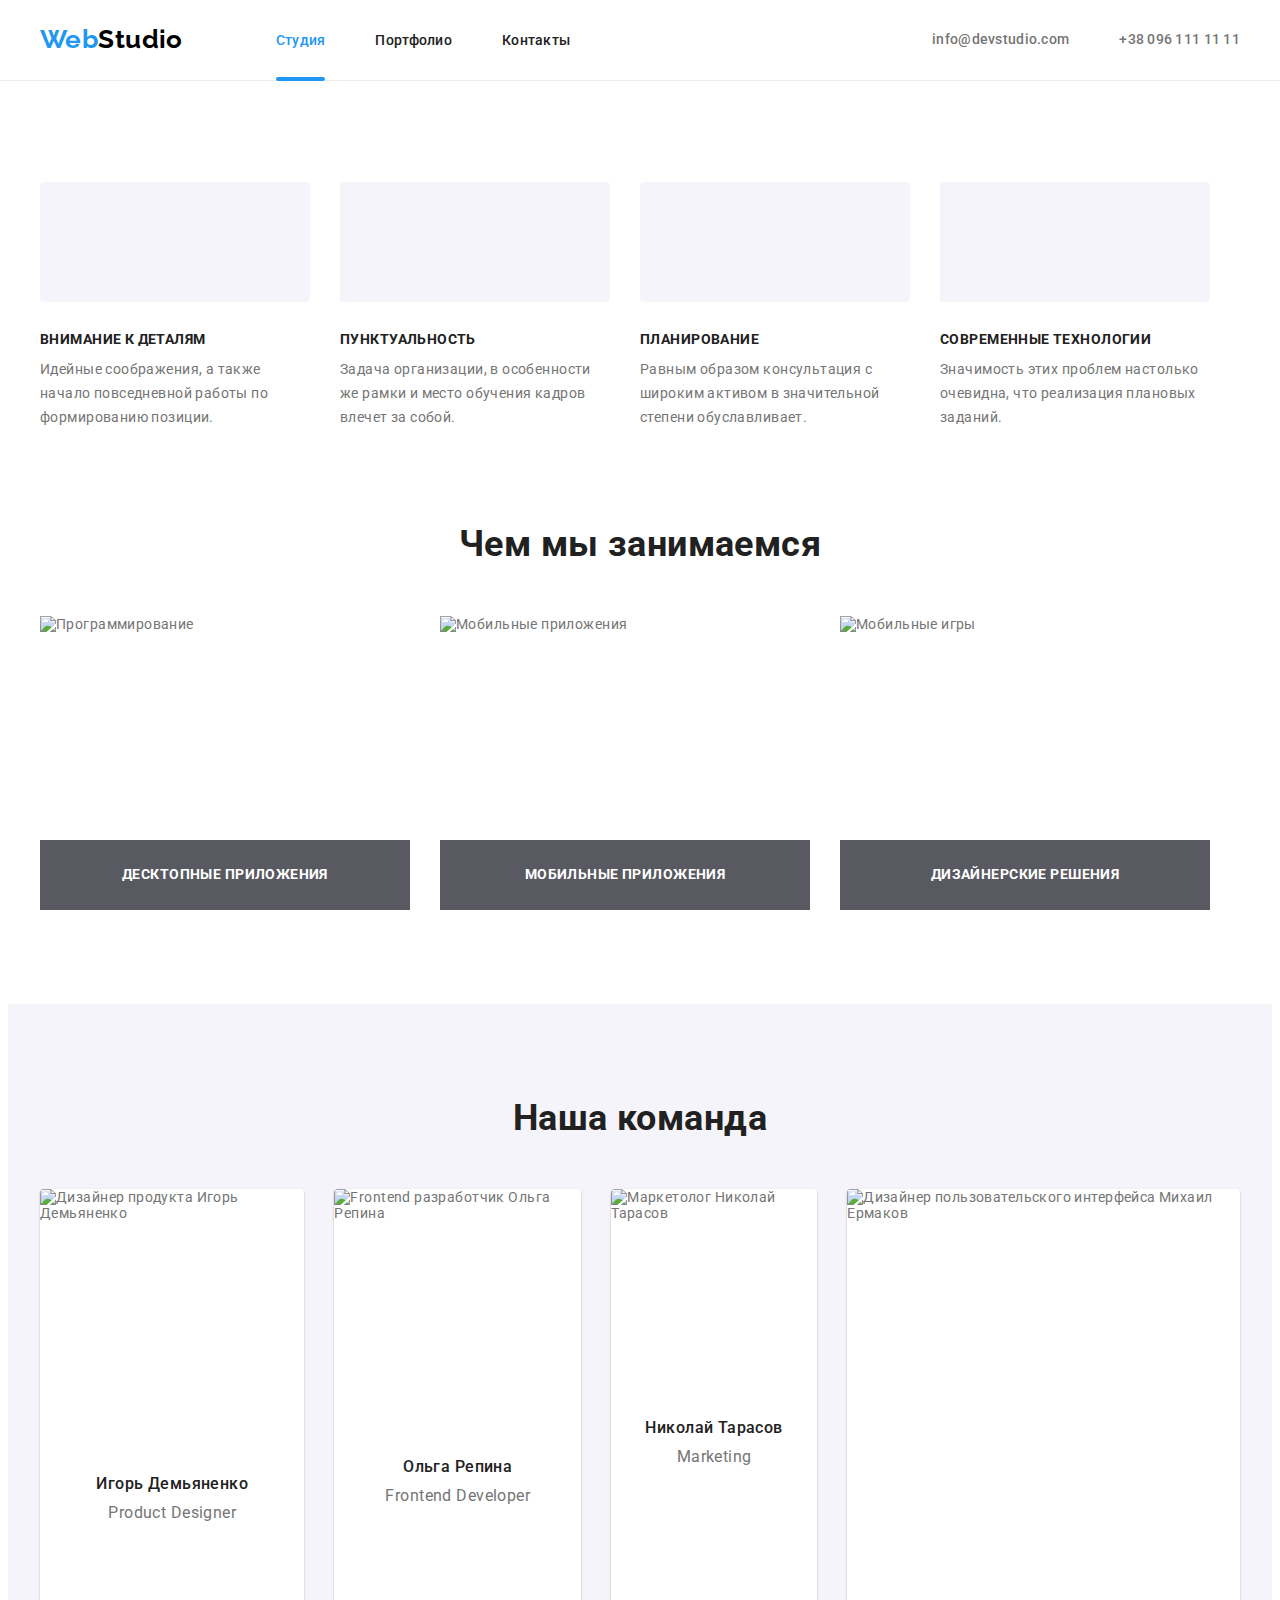
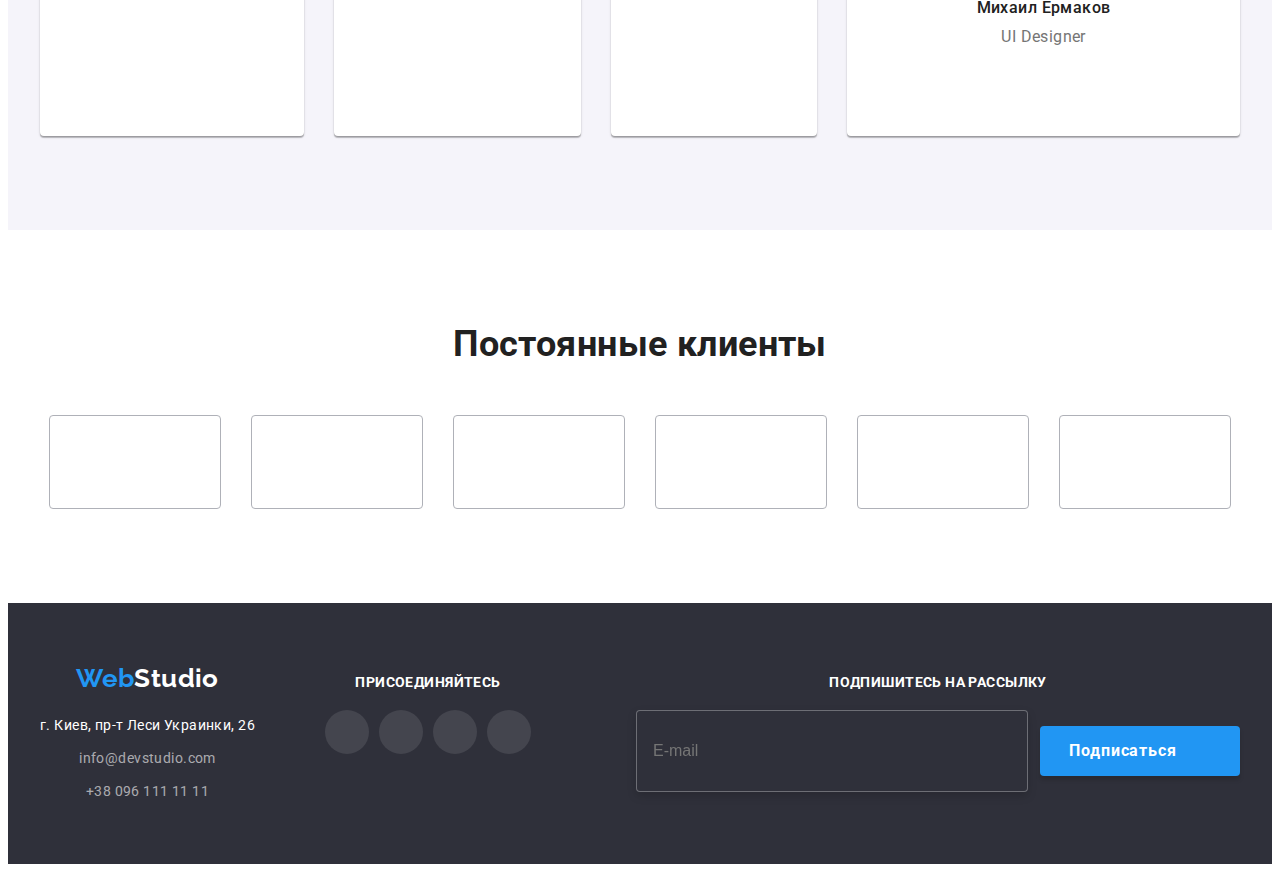
==== commit 9d9c5044: "Адаптивний футер" ====
--- a/index.html
+++ b/index.html
@@ -33,6 +33,109 @@
             aria-label="Логотип сайта WebStudio"
             >Web<span class="logo--black">Studio</span>
           </a>
+
+          <button
+            class="menu-button"
+            aria-expanded="false"
+            aria-controls="menu-button"
+            type="button"
+            data-menu-button
+          >
+            <svg
+              class="menu-button__icon"
+              width="40"
+              height="40"
+              aria-label="Переключатель мобильного меню"
+            >
+              <use class="menu-button__icon-menu" href="./images/icons.svg#menu"></use>
+              <use class="menu-button__icon-close" href="./images/icons.svg#close"></use>
+            </svg>
+          </button>
+
+          <div class="mobile-menu" id="menu-button" data-menu>
+            <ul class="mobile-menu__list">
+              <li class="mobile-menu__item">
+                <a href="./index.html" class="mobile-menu__link mobile-menu__link--active"
+                  >Студия</a
+                >
+              </li>
+              <li class="mobile-menu__item">
+                <a href="./portfolio.html" class="mobile-menu__link">Портфолио</a>
+              </li>
+              <li class="mobile-menu__item">
+                <a href="#" class="mobile-menu__link">Контакты</a>
+              </li>
+            </ul>
+
+            <ul class="mobile-menu__contacts">
+              <li class="mobile-menu__contacts-item">
+                <a
+                  href="tel:+380961111111"
+                  class="mobile-menu__contacts-link mobile-menu__contacts-link-phone"
+                  >+38 096 111 11 11</a
+                >
+              </li>
+              <li class="mobile-menu__contacts-item">
+                <a
+                  href="mailto:info@devstudio.com"
+                  class="mobile-menu__contacts-link mobile-menu__contacts-link-email"
+                  >info@devstudio.com</a
+                >
+              </li>
+            </ul>
+
+            <ul class="mobile-menu__socials">
+              <li class="mobile-menu__socials-item">
+                <a
+                  class="mobile-menu__socials-link"
+                  href="https://www.instagram.com/"
+                  target="_blank"
+                  rel="noopener noreferrer"
+                  lang="en"
+                  aria-label="Instagram"
+                >
+                  Instagram
+                </a>
+              </li>
+              <li class="mobile-menu__socials-item">
+                <a
+                  class="mobile-menu__socials-link"
+                  href="https://twitter.com/"
+                  target="_blank"
+                  rel="noopener noreferrer"
+                  lang="en"
+                  aria-label="Twitter"
+                >
+                  Twitter
+                </a>
+              </li>
+              <li class="mobile-menu__socials-item">
+                <a
+                  class="mobile-menu__socials-link"
+                  href="https://facebook.com/"
+                  target="_blank"
+                  rel="noopener noreferrer"
+                  lang="en"
+                  aria-label="Facebook"
+                >
+                  Facebook
+                </a>
+              </li>
+              <li class="mobile-menu__socials-item">
+                <a
+                  class="mobile-menu__socials-link"
+                  href="https://linkedin.com/"
+                  target="_blank"
+                  rel="noopener noreferrer"
+                  lang="en"
+                  aria-label="Linkedin"
+                >
+                  LinkedIn
+                </a>
+              </li>
+            </ul>
+          </div>
+
           <ul class="navigation__list">
             <li class="navigation__item">
               <a class="navigation__link navigation__link--active" href="./index.html">Студия</a>
@@ -48,7 +151,7 @@
         <ul class="header__list">
           <li class="header__items">
             <a class="header__contact" href="mailto:info@devstudio.com">
-              <svg class="header__icon" width="16" height="12">
+              <svg class="header__icon header__icon-tablet-email" width="16" height="12">
                 <use href="./images/icons.svg#envelope"></use>
               </svg>
               info@devstudio.com
@@ -56,10 +159,92 @@
           </li>
           <li class="header__items">
             <a class="header__contact" href="tel:+380961111111">
-              <svg class="header__icon" width="10" height="16">
+              <svg class="header__icon header__icon-tablet-phone" width="10" height="16">
                 <use href="./images/icons.svg#smartphone"></use>
               </svg>
               +38 096 111 11 11
+            </a>
+          </li>
+        </ul>
+      </div>
+
+      <div class="mobile-menu">
+        <ul class="mobile-menu__list">
+          <li class="mobile-menu__item">
+            <a href="./index.html" class="mobile-menu__link mobile-menu__link--active">Студия</a>
+          </li>
+          <li class="mobile-menu__item">
+            <a href="./portfolio.html" class="mobile-menu__link">Портфолио</a>
+          </li>
+          <li class="mobile-menu__item">
+            <a href="#" class="mobile-menu__link">Контакты</a>
+          </li>
+        </ul>
+
+        <ul class="mobile-menu__contacts">
+          <li class="mobile-menu__contacts-item">
+            <a
+              href="tel:+380961111111"
+              class="mobile-menu__contacts-link mobile-menu__contacts-link-phone"
+              >+38 096 111 11 11</a
+            >
+          </li>
+          <li class="mobile-menu__contacts-item">
+            <a
+              href="mailto:info@devstudio.com"
+              class="mobile-menu__contacts-link mobile-menu__contacts-link-email"
+              >info@devstudio.com</a
+            >
+          </li>
+        </ul>
+
+        <ul class="mobile-menu__socials">
+          <li class="mobile-menu__socials-item">
+            <a
+              class="mobile-menu__socials-link"
+              href="https://www.instagram.com/"
+              target="_blank"
+              rel="noopener noreferrer"
+              lang="en"
+              aria-label="Instagram"
+            >
+              Instagram
+            </a>
+          </li>
+          <li class="mobile-menu__socials-item">
+            <a
+              class="mobile-menu__socials-link"
+              href="https://twitter.com/"
+              target="_blank"
+              rel="noopener noreferrer"
+              lang="en"
+              aria-label="Twitter"
+            >
+              Twitter
+            </a>
+          </li>
+          <li class="mobile-menu__socials-item">
+            <a
+              class="mobile-menu__socials-link"
+              href="https://facebook.com/"
+              target="_blank"
+              rel="noopener noreferrer"
+              lang="en"
+              aria-label="Facebook"
+            >
+              Facebook
+            </a>
+          </li>
+          <li class="mobile-menu__socials-item">
+            <a
+              class="mobile-menu__socials-link"
+              href="https://linkedin.com/"
+              target="_blank"
+              rel="noopener noreferrer"
+              lang="en"
+              aria-label="Linkedin"
+            >
+              LinkedIn
             </a>
           </li>
         </ul>
@@ -628,7 +813,7 @@
       </section>
     </main>
 
-    <!-- <footer class="footer">
+    <footer class="footer">
       <div class="container footer__container">
         <div class="address__container">
           <a
@@ -745,8 +930,9 @@
           </form>
         </div>
       </div>
-    </footer> -->
+    </footer>
 
     <script src="./js/modal.js"></script>
+    <script src="./js/menu.js"></script>
   </body>
 </html>
--- a/css/main.min.css
+++ b/css/main.min.css
@@ -1,5 +1,5 @@
 :root{--main-font: Roboto, sans-serif;--secondary-font: Raleway, sans-serif;--main-text-color: #757575;--secondary-text-color: #ffffff;--accent-color: #2196f3;--title-color: #212121;--footer-link-color: rgba(255, 255, 255, 0.6);--logo-black-color: #000000;--button-hover-color: #188ce8;--icon-color: #afb1b8;--icon-color-hover: #ffffff;--form-text-color: rgba(33, 33, 33, 0.2);--placeholder-text-color: rgba(117, 117, 117, 0.5);--main-background-color: #ffffff;--dark-background-color: #2f303a;--secondary-background-color: #f5f4fa;--footer-background-icon-color: rgba(255, 255, 255, 0.1);--background-color-overlay: rgba(33, 150, 243, 0.9);--background-thumb: rgba(47, 48, 58, 0.8);--backdrop-background-color: rgba(0, 0, 0, 0.2);--header-board-color: #ececec;--form-input-border: 1px solid rgba(33, 33, 33, 0.2);--border-color: #eeeeee;--card-shadow: 0px 1px 3px rgba(0, 0, 0, 0.12), 0px 1px 1px rgba(0, 0, 0, 0.14),
     0px 2px 1px rgba(0, 0, 0, 0.2);--button-shadow: 0px 3px 1px rgba(0, 0, 0, 0.1), 0px 1px 2px rgba(0, 0, 0, 0.08),
     0px 2px 2px rgba(0, 0, 0, 0.12);--portfolio-shadow: 0px 1px 1px rgba(0, 0, 0, 0.12), 0px 4px 4px rgba(0, 0, 0, 0.06),
-    1px 4px 6px rgba(0, 0, 0, 0.16);--box-shadow: 0px 4px 4px rgba(0, 0, 0, 0.15);--transition-duration: 250ms;--transition-timing-function: cubic-bezier(0.4, 0, 0.2, 1);--modal-button-border-close: 1px solid rgba(0, 0, 0, 0.1)}body{font-family:var(--main-font);font-size:14px;letter-spacing:0.03em;padding-top:80px;color:var(--main-text-color);background-color:var(--main-background-color)}.visually-hidden{position:absolute;white-space:nowrap;width:1px;height:1px;overflow:hidden;border:0;padding:0;clip:rect(0 0 0 0);-webkit-clip-path:inset(50%);clip-path:inset(50%);margin:-1px}body{font-family:var(--main-font);font-size:14px;letter-spacing:0.03em;padding-top:80px;color:var(--main-text-color);background-color:var(--main-background-color)}h1,h2,h3,p{margin:0}ul,ol{list-style:none;padding:0;margin:0}a{text-decoration:none}img{display:block;max-width:100%;height:auto}textarea{resize:none}.section{padding-top:60px;padding-bottom:60px}@media screen and (min-width: 1200px){.section{padding-top:94px;padding-bottom:94px}}.container{padding-left:15px;padding-right:15px;margin-left:auto;margin-right:auto}@media screen and (min-width: 480px){.container{width:480px}}@media screen and (min-width: 768px){.container{width:768px}}@media screen and (min-width: 1200px){.container{width:1200px}}.scene{width:370px;height:294px;-webkit-perspective:600px;perspective:600px}.scene__wrapper{width:100%;height:100%;-webkit-transition:-webkit-transform 1000ms;transition:-webkit-transform 1000ms;transition:transform 1000ms;transition:transform 1000ms, -webkit-transform 1000ms;-webkit-transform-style:preserve-3d;transform-style:preserve-3d;cursor:pointer;position:relative}.card__link:hover .scene__wrapper,.card__link:focus .scene__wrapper{-webkit-transform:rotateY(180deg);transform:rotateY(180deg)}.scene__face{position:absolute;font-size:18px;line-height:1.56;letter-spacing:0.03em;color:white;-webkit-backface-visibility:hidden;backface-visibility:hidden}.scene__face--back{position:absolute;top:0;left:0;padding:63px 24px;background-color:var(--background-color-overlay);-webkit-transform:rotateY(180deg);transform:rotateY(180deg)}.button{font-family:inherit;font-size:16px;font-weight:700;line-height:1.88;letter-spacing:0.06em;min-width:200px;min-height:50px;border:none;border-radius:4px;cursor:pointer;color:var(--secondary-text-color);background-color:var(--accent-color);-webkit-box-shadow:var(--box-shadow);box-shadow:var(--box-shadow);-webkit-transition:background-color var(--transition-duration) var(--transition-timing-function);transition:background-color var(--transition-duration) var(--transition-timing-function)}.button:hover,.button:focus{background-color:var(--button-hover-color)}.button-close{position:absolute;top:8px;right:8px;display:-webkit-box;display:-ms-flexbox;display:flex;-webkit-box-align:center;-ms-flex-align:center;align-items:center;-webkit-box-pack:center;-ms-flex-pack:center;justify-content:center;width:30px;height:30px;padding:0;border:var(--modal-button-border-close);border-radius:50%;color:var(--logo-black-color);background-color:var(--main-background-color);cursor:pointer;-webkit-transition:color;transition:color;-webkit-transition-duration:var(--transition-duration);transition-duration:var(--transition-duration);-webkit-transition-timing-function:var(--transition-timing-function);transition-timing-function:var(--transition-timing-function)}.button-close:hover,.button-close:focus{color:var(--accent-color)}.button-close__icon{fill:currentColor}.social{display:-webkit-box;display:-ms-flexbox;display:flex;-webkit-box-align:center;-ms-flex-align:center;align-items:center;-webkit-box-pack:center;-ms-flex-pack:center;justify-content:center}.social__item:not(:last-child){margin-right:10px}.social__link{display:-webkit-box;display:-ms-flexbox;display:flex;-webkit-box-align:center;-ms-flex-align:center;align-items:center;-webkit-box-pack:center;-ms-flex-pack:center;justify-content:center;width:44px;height:44px;border-radius:50%;color:var(--icon-color);background-color:var(--main-background-color);-webkit-transition:color var(--transition-duration) var(--transition-timing-function),background-color var(--transition-duration) var(--transition-timing-function);transition:color var(--transition-duration) var(--transition-timing-function),background-color var(--transition-duration) var(--transition-timing-function)}.social__link:hover,.social__link:focus{color:var(--icon-color-hover);background-color:var(--button-hover-color)}.social__icon{fill:currentColor}.logo{text-decoration:none;font-family:var(--secondary-font);font-weight:700;font-size:24px;line-height:1.16;color:var(--accent-color)}@media screen and (min-width: 1200px){.logo{font-size:26px;line-height:1.19}}.backdrop{position:fixed;top:0;left:0;width:100%;height:100%;background-color:var(--backdrop-background-color);z-index:100;opacity:1;-webkit-transition:opacity var(--transition-duration) var(--transition-timing-function);transition:opacity var(--transition-duration) var(--transition-timing-function)}.backdrop.is-hidden{opacity:0;pointer-events:none}.backdrop.is-hidden .modal-wrapper{-webkit-transform:translate(-50%, -50%) scale(2);transform:translate(-50%, -50%) scale(2);opacity:0}.modal-wrapper{position:absolute;top:50%;left:50%;-webkit-transform:translate(-50%, -50%) scale(1);transform:translate(-50%, -50%) scale(1);opacity:1;width:528px;min-height:581px;padding:40px;background-color:var(--main-background-color);-webkit-box-shadow:var(--card-shadow);box-shadow:var(--card-shadow);border-radius:4px;-webkit-transition:opacity var(--transition-duration) var(--transition-timing-function),-webkit-transform var(--transition-duration) var(--transition-timing-function);transition:opacity var(--transition-duration) var(--transition-timing-function),-webkit-transform var(--transition-duration) var(--transition-timing-function);transition:transform var(--transition-duration) var(--transition-timing-function),opacity var(--transition-duration) var(--transition-timing-function);transition:transform var(--transition-duration) var(--transition-timing-function),opacity var(--transition-duration) var(--transition-timing-function),-webkit-transform var(--transition-duration) var(--transition-timing-function)}.form__title{display:-webkit-box;display:-ms-flexbox;display:flex;-webkit-box-pack:center;-ms-flex-pack:center;justify-content:center;font-weight:700;font-size:20px;line-height:1.15;margin-bottom:12px;color:var(--title-color)}.form__label{display:block;margin-bottom:10px;text-align:left;color:var(--title-color)}.form__input-headline{display:block;text-align:left;font-weight:400;font-size:12px;line-height:1.17;letter-spacing:0.01em;margin-bottom:5px;color:var(--main-text-color)}.form__input-container{position:relative;display:block}.form__input{display:block;width:100%;height:40px;border:var(--form-input-border);border-radius:4px;padding:12px 12px 12px 42px;cursor:pointer;-webkit-transition:border var(--transition-duration) var(--transition-timing-function);transition:border var(--transition-duration) var(--transition-timing-function)}.form__input:focus,.form__input:hover{border:1px solid #2196f3;outline:0}.form__icon{position:absolute;top:50%;left:15px;-webkit-transform:translateY(-50%);transform:translateY(-50%);fill:currentColor;pointer-events:none;-webkit-transition:color var(--transition-duration) var(--transition-timing-function);transition:color var(--transition-duration) var(--transition-timing-function)}.form__input:focus+.form__icon,.form__input:hover+.form__icon{color:var(--accent-color)}.form__label-textarea{display:block;margin-bottom:20px}.form__textarea{width:100%;height:120px;padding:12px 16px;border:1px solid var(--form-text-color);border-radius:4px;cursor:pointer;-webkit-transition:border var(--transition-duration) var(--transition-timing-function);transition:border var(--transition-duration) var(--transition-timing-function)}.form__textarea:focus,.form__textarea:hover{border:1px solid #2196f3;outline:0}.form__textarea::-webkit-input-placeholder{font-weight:400;font-size:14px;line-height:1.14;letter-spacing:0.01em;color:var(--placeholder-text-color)}.form__textarea:-ms-input-placeholder{font-weight:400;font-size:14px;line-height:1.14;letter-spacing:0.01em;color:var(--placeholder-text-color)}.form__textarea::-ms-input-placeholder{font-weight:400;font-size:14px;line-height:1.14;letter-spacing:0.01em;color:var(--placeholder-text-color)}.form__textarea::placeholder{font-weight:400;font-size:14px;line-height:1.14;letter-spacing:0.01em;color:var(--placeholder-text-color)}.form__terms-label{position:relative;display:-webkit-box;display:-ms-flexbox;display:flex;-webkit-box-align:center;-ms-flex-align:center;align-items:center;-webkit-box-pack:center;-ms-flex-pack:center;justify-content:center;margin-bottom:30px;color:var(--title-color)}.form__terms-icon{margin-right:8px;--color4: #ffffff;--color5: #ffffff;-webkit-transition:fill var(--transition-duration) var(--transition-timing-function);transition:fill var(--transition-duration) var(--transition-timing-function)}.form__terms-input:hover+.form__terms-icon,.form__terms-input:focus+.form__terms-icon{fill:var(--color3, #2196f3)}.form__terms-input:checked+.form__terms-icon{--color4: #2196f3;--color5: #ffffff}.form__terms-input{position:absolute;width:1px;height:1px;margin:-1px;border:0;padding:0;white-space:nowrap;-webkit-clip-path:inset(100%);clip-path:inset(100%);clip:rect(0 0 0 0);overflow:hidden;position:absolute}.form__terms-text{font-weight:400;font-size:14px;line-height:1.71;letter-spacing:0.03em;color:var(--main-text-color)}.form__terms-link{color:var(--accent-color);text-decoration:underline}.filter__list{margin-bottom:50px;display:-webkit-box;display:-ms-flexbox;display:flex;-webkit-box-align:center;-ms-flex-align:center;align-items:center;-webkit-box-pack:center;-ms-flex-pack:center;justify-content:center}.filter__item:not(:last-child){margin-right:8px}.filter__btn{font-family:inherit;font-weight:500;font-size:16px;line-height:1.63;letter-spacing:0.03em;text-align:center;cursor:pointer;border:none;border-radius:4px;padding:6px 22px;color:var(--title-color);-webkit-transition:background-color var(--transition-duration) var(--transition-timing-function),color var(--transition-duration) var(--transition-timing-function),-webkit-box-shadow var(--transition-duration) var(--transition-timing-function);transition:background-color var(--transition-duration) var(--transition-timing-function),color var(--transition-duration) var(--transition-timing-function),-webkit-box-shadow var(--transition-duration) var(--transition-timing-function);transition:background-color var(--transition-duration) var(--transition-timing-function),color var(--transition-duration) var(--transition-timing-function),box-shadow var(--transition-duration) var(--transition-timing-function);transition:background-color var(--transition-duration) var(--transition-timing-function),color var(--transition-duration) var(--transition-timing-function),box-shadow var(--transition-duration) var(--transition-timing-function),-webkit-box-shadow var(--transition-duration) var(--transition-timing-function)}.filter__btn:hover,.filter__btn:focus{background-color:var(--accent-color);color:var(--secondary-text-color);-webkit-box-shadow:var(--button-shadow);box-shadow:var(--button-shadow)}.filter__btn--activ{background-color:var(--accent-color);color:var(--secondary-text-color);-webkit-box-shadow:var(--button-shadow);box-shadow:var(--button-shadow)}.header{position:fixed;width:100vw;top:0;left:0;z-index:99;background-color:var(--main-background-color);border-bottom:1px solid var(--header-board-color)}.header__container{display:-webkit-box;display:-ms-flexbox;display:flex;-webkit-box-align:center;-ms-flex-align:center;align-items:center}.navigation{display:-webkit-box;display:-ms-flexbox;display:flex;-webkit-box-align:center;-ms-flex-align:center;align-items:center}.logo--black{color:var(--logo-black-color)}@media screen and (min-width: 480px){.navigation__logo{padding-top:16px;padding-bottom:16px}}@media screen and (min-width: 768px){.navigation__logo{padding-top:26px;padding-bottom:26px;margin-right:88px}}@media screen and (min-width: 1200px){.navigation__logo{padding-top:24px;padding-bottom:25px;margin-right:93px}}.navigation__list{display:none}@media screen and (min-width: 768px){.navigation__list{display:-webkit-box;display:-ms-flexbox;display:flex;-webkit-box-align:center;-ms-flex-align:center;align-items:center}}@media screen and (min-width: 768px){.navigation__item:not(:last-child){margin-right:50px}}@media screen and (min-width: 768px){.navigation__link{display:block;padding-top:32px;padding-bottom:32px;font-weight:500;line-height:1.17;letter-spacing:0.02em;text-decoration:none;color:var(--title-color);-webkit-transition:color;transition:color;-webkit-transition-duration:var(--transition-duration);transition-duration:var(--transition-duration);-webkit-transition-timing-function:var(--transition-timing-function);transition-timing-function:var(--transition-timing-function)}.navigation__link:hover,.navigation__link:focus{color:var(--accent-color)}.navigation__link--active{position:relative;color:var(--accent-color)}.navigation__link--active::after{position:absolute;content:'';display:block;bottom:-1px;width:100%;height:4px;border-radius:2px;background-color:var(--accent-color)}}.header__list{display:none}@media screen and (min-width: 768px){.header__list{display:block;margin-left:auto}}@media screen and (min-width: 1200px){.header__list{display:-webkit-box;display:-ms-flexbox;display:flex;-webkit-box-align:center;-ms-flex-align:center;align-items:center;margin-left:auto}}@media screen and (min-width: 768px) and (max-width: 1199.98px){.header__items:not(:last-child){margin-bottom:10px}}@media screen and (min-width: 1200px){.header__items{display:-webkit-box;display:-ms-flexbox;display:flex;-webkit-box-align:center;-ms-flex-align:center;align-items:center}.header__items:not(:last-child){margin-right:30px}}@media screen and (min-width: 768px){.header__contact{font-weight:500;line-height:1.14;letter-spacing:0.02em;text-decoration:none;color:var(--main-text-color);-webkit-transition:color var(--transition-duration) var(--transition-timing-function);transition:color var(--transition-duration) var(--transition-timing-function)}.header__contact:hover,.header__contact:focus{color:var(--accent-color)}}@media screen and (min-width: 1200px){.header__contact{display:-webkit-box;display:-ms-flexbox;display:flex;-webkit-box-align:center;-ms-flex-align:center;align-items:center;padding-top:32px;padding-bottom:32px}}@media screen and (min-width: 768px){.header__icon{fill:currentColor;margin-right:10px}}.hero{background-color:var(--dark-background-color);text-align:center;padding-top:200px;padding-bottom:200px;background-image:-webkit-gradient(linear, left top, right top, from(rgba(47,48,58,0.4)), to(rgba(47,48,58,0.4))),url("../images/business-death-to-enemies.jpg");background-image:linear-gradient(to right, rgba(47,48,58,0.4), rgba(47,48,58,0.4)),url("../images/business-death-to-enemies.jpg");max-width:1600px;height:600px;margin-right:auto;margin-left:auto;background-repeat:no-repeat;background-position:center;background-size:cover}.main-title{font-size:44px;font-weight:900;line-height:1.36;letter-spacing:0.06em;text-align:center;text-transform:uppercase}.hero__main-title{margin-bottom:30px;margin-right:auto;margin-left:auto;width:696px;color:var(--secondary-text-color)}.title{font-size:36px;font-weight:700;line-height:1.16;text-align:center;margin-bottom:50px;color:var(--title-color)}@media screen and (min-width: 768px){.features__list{display:-webkit-box;display:-ms-flexbox;display:flex;-webkit-box-align:center;-ms-flex-align:center;align-items:center}}@media screen and (min-width: 768px) and (max-width: 1199.98px){.features__list{-ms-flex-wrap:wrap;flex-wrap:wrap;margin:-15px;-webkit-box-align:start;-ms-flex-align:start;align-items:flex-start}}@media screen and (max-width: 767.98px){.features__item{width:450px}.features__item:not(:last-child){margin-bottom:30px}}@media screen and (min-width: 768px){.features__item{width:354px}}@media screen and (min-width: 768px) and (max-width: 1199.98px){.features__item{margin:15px}}@media screen and (min-width: 1200px){.features__item{width:270px}.features__item:not(:last-child){margin-right:30px}}.features__icon-container{display:-webkit-box;display:-ms-flexbox;display:flex;-webkit-box-align:center;-ms-flex-align:center;align-items:center;-webkit-box-pack:center;-ms-flex-pack:center;justify-content:center;height:120px;margin-bottom:30px;border-radius:4px;background-color:var(--secondary-background-color);-webkit-transition:background-color;transition:background-color;-webkit-transition-duration:var(--transition-duration);transition-duration:var(--transition-duration);-webkit-transition-timing-function:var(--transition-timing-function);transition-timing-function:var(--transition-timing-function)}.features__icon-container:hover{background-color:var(--accent-color)}.features__icon-container:hover .features__icon{--color1: #ffffff;--color2: #000000}@media screen and (max-width: 767.98px){.features__icon-container{width:450px}}@media screen and (min-width: 768px){.features__icon-container{width:354px}}@media screen and (min-width: 1200px){.features__icon-container{width:270px}}.features__subtitle{font-weight:700;font-size:14px;line-height:1.14;text-transform:uppercase;margin-bottom:10px;color:var(--title-color)}@media screen and (max-width: 767.98px){.features__subtitle{text-align:center}}.features__text{font-weight:400;line-height:1.71}.hobbies{display:none}@media screen and (min-width: 1200px){.hobbies{display:block;padding-bottom:94px}}@media screen and (min-width: 1200px){.hobbies__list{display:-webkit-box;display:-ms-flexbox;display:flex}}@media screen and (min-width: 1200px){.hobbies__item{position:relative;margin-right:30px}.hobbies__item:last-child{margin-right:0}}@media screen and (min-width: 1200px){.hobbies__thumb{position:absolute;left:0;bottom:0;display:-webkit-box;display:-ms-flexbox;display:flex;-webkit-box-pack:center;-ms-flex-pack:center;justify-content:center;-webkit-box-align:center;-ms-flex-align:center;align-items:center;width:370px;height:70px;background:var(--background-thumb)}}@media screen and (min-width: 1200px){.hobbies__thumb-paragraph{font-weight:700;line-height:1.14;text-align:center;text-transform:uppercase;color:#ffffff}}.team__section{background-color:var(--secondary-background-color)}.team__list{display:block}@media screen and (min-width: 768px){.team__list{display:-webkit-box;display:-ms-flexbox;display:flex}}@media screen and (min-width: 768px) and (max-width: 1199.98px){.team__list{display:-webkit-box;display:-ms-flexbox;display:flex;-ms-flex-wrap:wrap;flex-wrap:wrap;margin:-15px}}.team__item{background-color:var(--main-background-color);-webkit-box-shadow:var(--card-shadow);box-shadow:var(--card-shadow);border-radius:4px 4px 4px 4px}@media screen and (max-width: 767.98px){.team__item:not(:last-child){margin-bottom:30px}}@media screen and (min-width: 768px) and (max-width: 1199.98px){.team__item{width:354px;margin:15px}}@media screen and (min-width: 1200px){.team__item:not(:last-child){margin-right:30px}}.team__img{border-top-left-radius:4px;border-top-right-radius:4px;width:100%;height:auto}.team__container{padding-top:30px;padding-bottom:30px;text-align:center}.team__subtitle{margin-bottom:10px;font-weight:500;font-size:16px;line-height:1.19;text-align:center;color:var(--title-color)}.team__text{font-size:16px;line-height:1.19;text-align:center;margin-bottom:16px}.clients__list{display:-webkit-box;display:-ms-flexbox;display:flex;-ms-flex-wrap:wrap;flex-wrap:wrap;-webkit-box-align:center;-ms-flex-align:center;align-items:center;-webkit-box-pack:center;-ms-flex-pack:center;justify-content:center;margin:-15px}.clients__item{margin:15px}.clients__link{display:-webkit-box;display:-ms-flexbox;display:flex;-webkit-box-align:center;-ms-flex-align:center;align-items:center;-webkit-box-pack:center;-ms-flex-pack:center;justify-content:center;height:92px;border:1px solid #afb1b8;border-radius:4px;color:var(--icon-color);-webkit-transition:color var(--transition-duration) var(--transition-timing-function),border-color var(--transition-duration) var(--transition-timing-function);transition:color var(--transition-duration) var(--transition-timing-function),border-color var(--transition-duration) var(--transition-timing-function)}.clients__link:focus,.clients__link:hover{color:var(--accent-color);border-color:var(--accent-color)}@media screen and (min-width: 480px){.clients__link{width:210px}}@media screen and (min-width: 768px){.clients__link{width:226px}}@media screen and (min-width: 1200px){.clients__link{width:170px}}.clients__icon{fill:currentColor}.portfolio{padding-top:94px;padding-bottom:94px}.portfolio__main-title{color:var(--title-color)}.card{display:-webkit-box;display:-ms-flexbox;display:flex;-ms-flex-wrap:wrap;flex-wrap:wrap}.card__item{width:calc((100% - 2 * 30px) / 3);margin-right:30px;margin-bottom:30px}.card__item:nth-child(3n){margin-right:0}.card__item:nth-last-child(-n+3){margin-bottom:0}.card__link{display:block;text-decoration:none;-webkit-transition:-webkit-box-shadow var(--transition-duration) var(--transition-timing-function);transition:-webkit-box-shadow var(--transition-duration) var(--transition-timing-function);transition:box-shadow var(--transition-duration) var(--transition-timing-function);transition:box-shadow var(--transition-duration) var(--transition-timing-function), -webkit-box-shadow var(--transition-duration) var(--transition-timing-function)}.card__link:hover,.card__link:focus{background:var(--main-background-color);-webkit-box-shadow:var(--portfolio-shadow);box-shadow:var(--portfolio-shadow)}.card__thumb{position:relative;overflow:hidden}.card__overlay{position:absolute;top:0;left:0;width:100%;height:100%;padding:63px 24px;color:var(--secondary-text-color);background-color:var(--background-color-overlay);-webkit-transform:translateY(101%);transform:translateY(101%);-webkit-transition:-webkit-transform;transition:-webkit-transform;transition:transform;transition:transform, -webkit-transform;-webkit-transition-duration:var(--transition-duration);transition-duration:var(--transition-duration);-webkit-transition-timing-function:var(--transition-timing-function);transition-timing-function:var(--transition-timing-function)}.card__link:hover .card__overlay,.card__link:focus .card__overlay{-webkit-transform:translateY(0);transform:translateY(0)}.card__description{font-weight:400;font-size:18px;line-height:1.56;letter-spacing:0.03em}.card__description:not(:last-child){margin-bottom:20px}.card__pre{font-family:var(--main-font);font-size:14px;font-weight:400;font-size:18px;line-height:1.56;letter-spacing:0.03em;margin-top:-10px;margin-left:-120px}.card__text-wrapper{padding:20px 24px;border-left:1px solid var(--border-color);border-right:1px solid var(--border-color);border-bottom:1px solid var(--border-color)}.card__subtitle{margin-bottom:4px;font-weight:700;font-size:18px;line-height:2;letter-spacing:0.06em;color:var(--title-color)}.card__caption{font-size:16px;line-height:1.88;letter-spacing:0.03em;color:var(--main-text-color)}.card__caption-wrapper{display:-webkit-box;display:-ms-flexbox;display:flex;-webkit-box-align:center;-ms-flex-align:center;align-items:center}.card__caption-icon{margin-right:10px}.footer{background-color:var(--dark-background-color);padding:60px 0}.footer__container{display:-webkit-box;display:-ms-flexbox;display:flex;-webkit-box-align:baseline;-ms-flex-align:baseline;align-items:baseline}.address__container{margin-right:70px}.footer__logo{display:inline-block;margin-bottom:20px}.logo--white{color:var(--secondary-text-color)}.address__item:not(:last-child){margin-bottom:9px}.address__link{line-height:1.71;font-style:normal;text-decoration:none;-webkit-transition:color--transition-duration --transition-timing-function;transition:color--transition-duration --transition-timing-function}.address__link--white{color:var(--secondary-text-color)}.address__link--grey{color:var(--footer-link-color)}.address__link:hover,.address__link:focus{color:var(--accent-color)}.social__container{margin-right:auto}.social__caption{display:block;text-transform:uppercase;color:var(--secondary-text-color);margin-bottom:20px}.social__link--footer{color:var(--secondary-text-color);background-color:var(--footer-background-icon-color);-webkit-transition:background-color var(--transition-duration) var(--transition-timing-function);transition:background-color var(--transition-duration) var(--transition-timing-function)}.subscribe__caption{display:block;text-transform:uppercase;color:var(--secondary-text-color);margin-bottom:20px}.subscribe__form{display:-webkit-box;display:-ms-flexbox;display:flex;-webkit-box-align:center;-ms-flex-align:center;align-items:center}.subscribe__input{width:358px;min-height:50px;padding:15px 16px;margin-right:12px;border-radius:4px;cursor:pointer;font-size:16px;line-height:1.25;font-weight:400;color:var(--secondary-text-color);background-color:var(--dark-background-color);border:1px solid rgba(255,255,255,0.3);-webkit-filter:drop-shadow(0px 4px 4px rgba(0,0,0,0.15));filter:drop-shadow(0px 4px 4px rgba(0,0,0,0.15));-webkit-transition:border var(--transition-duration) var(--transition-timing-function);transition:border var(--transition-duration) var(--transition-timing-function)}.subscribe__input:focus,.subscribe__input:hover{border-color:var(--accent-color);outline:0}.subscribe__label::-webkit-input-placeholder{color:var(--footer-link-color)}.subscribe__label:-ms-input-placeholder{color:var(--footer-link-color)}.subscribe__label::-ms-input-placeholder{color:var(--footer-link-color)}.subscribe__label::placeholder{color:var(--footer-link-color)}.button--icon{display:-webkit-box;display:-ms-flexbox;display:flex;-webkit-box-align:center;-ms-flex-align:center;align-items:center;-webkit-box-pack:center;-ms-flex-pack:center;justify-content:center}.subscribe__icon{fill:currentColor;margin-left:10px}
+    1px 4px 6px rgba(0, 0, 0, 0.16);--box-shadow: 0px 4px 4px rgba(0, 0, 0, 0.15);--transition-duration: 250ms;--transition-timing-function: cubic-bezier(0.4, 0, 0.2, 1);--modal-button-border-close: 1px solid rgba(0, 0, 0, 0.1)}body{font-family:var(--main-font);font-size:14px;letter-spacing:0.03em;padding-top:80px;color:var(--main-text-color);background-color:var(--main-background-color)}.visually-hidden{position:absolute;white-space:nowrap;width:1px;height:1px;overflow:hidden;border:0;padding:0;clip:rect(0 0 0 0);-webkit-clip-path:inset(50%);clip-path:inset(50%);margin:-1px}body{font-family:var(--main-font);font-size:14px;letter-spacing:0.03em;padding-top:80px;color:var(--main-text-color);background-color:var(--main-background-color)}h1,h2,h3,p{margin:0}ul,ol{list-style:none;padding:0;margin:0}a{text-decoration:none}img{display:block;max-width:100%;height:auto}textarea{resize:none}.section{padding-top:60px;padding-bottom:60px}@media screen and (min-width: 1200px){.section{padding-top:94px;padding-bottom:94px}}.container{padding-left:15px;padding-right:15px;margin-left:auto;margin-right:auto}@media screen and (min-width: 480px){.container{width:480px}}@media screen and (min-width: 768px){.container{width:768px}}@media screen and (min-width: 1200px){.container{width:1200px}}.scene{width:370px;height:294px;-webkit-perspective:600px;perspective:600px}.scene__wrapper{width:100%;height:100%;-webkit-transition:-webkit-transform 1000ms;transition:-webkit-transform 1000ms;transition:transform 1000ms;transition:transform 1000ms, -webkit-transform 1000ms;-webkit-transform-style:preserve-3d;transform-style:preserve-3d;cursor:pointer;position:relative}.card__link:hover .scene__wrapper,.card__link:focus .scene__wrapper{-webkit-transform:rotateY(180deg);transform:rotateY(180deg)}.scene__face{position:absolute;font-size:18px;line-height:1.56;letter-spacing:0.03em;color:white;-webkit-backface-visibility:hidden;backface-visibility:hidden}.scene__face--back{position:absolute;top:0;left:0;padding:63px 24px;background-color:var(--background-color-overlay);-webkit-transform:rotateY(180deg);transform:rotateY(180deg)}.button{font-family:inherit;font-size:16px;font-weight:700;line-height:1.88;letter-spacing:0.06em;min-width:200px;min-height:50px;border:none;border-radius:4px;cursor:pointer;color:var(--secondary-text-color);background-color:var(--accent-color);-webkit-box-shadow:var(--box-shadow);box-shadow:var(--box-shadow);-webkit-transition:background-color var(--transition-duration) var(--transition-timing-function);transition:background-color var(--transition-duration) var(--transition-timing-function)}.button:hover,.button:focus{background-color:var(--button-hover-color)}.button-close{position:absolute;top:8px;right:8px;display:-webkit-box;display:-ms-flexbox;display:flex;-webkit-box-align:center;-ms-flex-align:center;align-items:center;-webkit-box-pack:center;-ms-flex-pack:center;justify-content:center;width:30px;height:30px;padding:0;border:var(--modal-button-border-close);border-radius:50%;color:var(--logo-black-color);background-color:var(--main-background-color);cursor:pointer;-webkit-transition:color;transition:color;-webkit-transition-duration:var(--transition-duration);transition-duration:var(--transition-duration);-webkit-transition-timing-function:var(--transition-timing-function);transition-timing-function:var(--transition-timing-function)}.button-close:hover,.button-close:focus{color:var(--accent-color)}.button-close__icon{fill:currentColor}.social{display:-webkit-box;display:-ms-flexbox;display:flex;-webkit-box-align:center;-ms-flex-align:center;align-items:center;-webkit-box-pack:center;-ms-flex-pack:center;justify-content:center}.social__item:not(:last-child){margin-right:10px}.social__link{display:-webkit-box;display:-ms-flexbox;display:flex;-webkit-box-align:center;-ms-flex-align:center;align-items:center;-webkit-box-pack:center;-ms-flex-pack:center;justify-content:center;width:44px;height:44px;border-radius:50%;color:var(--icon-color);background-color:var(--main-background-color);-webkit-transition:color var(--transition-duration) var(--transition-timing-function),background-color var(--transition-duration) var(--transition-timing-function);transition:color var(--transition-duration) var(--transition-timing-function),background-color var(--transition-duration) var(--transition-timing-function)}.social__link:hover,.social__link:focus{color:var(--icon-color-hover);background-color:var(--button-hover-color)}.social__icon{fill:currentColor}.logo{text-decoration:none;font-family:var(--secondary-font);font-weight:700;font-size:24px;line-height:1.16;color:var(--accent-color)}@media screen and (min-width: 1200px){.logo{font-size:26px;line-height:1.19}}.backdrop{position:fixed;top:0;left:0;width:100%;height:100%;background-color:var(--backdrop-background-color);z-index:100;opacity:1;-webkit-transition:opacity var(--transition-duration) var(--transition-timing-function);transition:opacity var(--transition-duration) var(--transition-timing-function)}.backdrop.is-hidden{opacity:0;pointer-events:none}.backdrop.is-hidden .modal-wrapper{-webkit-transform:translate(-50%, -50%) scale(2);transform:translate(-50%, -50%) scale(2);opacity:0}.modal-wrapper{position:absolute;top:50%;left:50%;-webkit-transform:translate(-50%, -50%) scale(1);transform:translate(-50%, -50%) scale(1);opacity:1;width:528px;min-height:581px;padding:40px;background-color:var(--main-background-color);-webkit-box-shadow:var(--card-shadow);box-shadow:var(--card-shadow);border-radius:4px;-webkit-transition:opacity var(--transition-duration) var(--transition-timing-function),-webkit-transform var(--transition-duration) var(--transition-timing-function);transition:opacity var(--transition-duration) var(--transition-timing-function),-webkit-transform var(--transition-duration) var(--transition-timing-function);transition:transform var(--transition-duration) var(--transition-timing-function),opacity var(--transition-duration) var(--transition-timing-function);transition:transform var(--transition-duration) var(--transition-timing-function),opacity var(--transition-duration) var(--transition-timing-function),-webkit-transform var(--transition-duration) var(--transition-timing-function)}.form__title{display:-webkit-box;display:-ms-flexbox;display:flex;-webkit-box-pack:center;-ms-flex-pack:center;justify-content:center;font-weight:700;font-size:20px;line-height:1.15;margin-bottom:12px;color:var(--title-color)}.form__label{display:block;margin-bottom:10px;text-align:left;color:var(--title-color)}.form__input-headline{display:block;text-align:left;font-weight:400;font-size:12px;line-height:1.17;letter-spacing:0.01em;margin-bottom:5px;color:var(--main-text-color)}.form__input-container{position:relative;display:block}.form__input{display:block;width:100%;height:40px;border:var(--form-input-border);border-radius:4px;padding:12px 12px 12px 42px;cursor:pointer;-webkit-transition:border var(--transition-duration) var(--transition-timing-function);transition:border var(--transition-duration) var(--transition-timing-function)}.form__input:focus,.form__input:hover{border:1px solid #2196f3;outline:0}.form__icon{position:absolute;top:50%;left:15px;-webkit-transform:translateY(-50%);transform:translateY(-50%);fill:currentColor;pointer-events:none;-webkit-transition:color var(--transition-duration) var(--transition-timing-function);transition:color var(--transition-duration) var(--transition-timing-function)}.form__input:focus+.form__icon,.form__input:hover+.form__icon{color:var(--accent-color)}.form__label-textarea{display:block;margin-bottom:20px}.form__textarea{width:100%;height:120px;padding:12px 16px;border:1px solid var(--form-text-color);border-radius:4px;cursor:pointer;-webkit-transition:border var(--transition-duration) var(--transition-timing-function);transition:border var(--transition-duration) var(--transition-timing-function)}.form__textarea:focus,.form__textarea:hover{border:1px solid #2196f3;outline:0}.form__textarea::-webkit-input-placeholder{font-weight:400;font-size:14px;line-height:1.14;letter-spacing:0.01em;color:var(--placeholder-text-color)}.form__textarea:-ms-input-placeholder{font-weight:400;font-size:14px;line-height:1.14;letter-spacing:0.01em;color:var(--placeholder-text-color)}.form__textarea::-ms-input-placeholder{font-weight:400;font-size:14px;line-height:1.14;letter-spacing:0.01em;color:var(--placeholder-text-color)}.form__textarea::placeholder{font-weight:400;font-size:14px;line-height:1.14;letter-spacing:0.01em;color:var(--placeholder-text-color)}.form__terms-label{position:relative;display:-webkit-box;display:-ms-flexbox;display:flex;-webkit-box-align:center;-ms-flex-align:center;align-items:center;-webkit-box-pack:center;-ms-flex-pack:center;justify-content:center;margin-bottom:30px;color:var(--title-color)}.form__terms-icon{margin-right:8px;--color4: #ffffff;--color5: #ffffff;-webkit-transition:fill var(--transition-duration) var(--transition-timing-function);transition:fill var(--transition-duration) var(--transition-timing-function)}.form__terms-input:hover+.form__terms-icon,.form__terms-input:focus+.form__terms-icon{fill:var(--color3, #2196f3)}.form__terms-input:checked+.form__terms-icon{--color4: #2196f3;--color5: #ffffff}.form__terms-input{position:absolute;width:1px;height:1px;margin:-1px;border:0;padding:0;white-space:nowrap;-webkit-clip-path:inset(100%);clip-path:inset(100%);clip:rect(0 0 0 0);overflow:hidden;position:absolute}.form__terms-text{font-weight:400;font-size:14px;line-height:1.71;letter-spacing:0.03em;color:var(--main-text-color)}.form__terms-link{color:var(--accent-color);text-decoration:underline}.filter__list{margin-bottom:50px;display:-webkit-box;display:-ms-flexbox;display:flex;-webkit-box-align:center;-ms-flex-align:center;align-items:center;-webkit-box-pack:center;-ms-flex-pack:center;justify-content:center}.filter__item:not(:last-child){margin-right:8px}.filter__btn{font-family:inherit;font-weight:500;font-size:16px;line-height:1.63;letter-spacing:0.03em;text-align:center;cursor:pointer;border:none;border-radius:4px;padding:6px 22px;color:var(--title-color);-webkit-transition:background-color var(--transition-duration) var(--transition-timing-function),color var(--transition-duration) var(--transition-timing-function),-webkit-box-shadow var(--transition-duration) var(--transition-timing-function);transition:background-color var(--transition-duration) var(--transition-timing-function),color var(--transition-duration) var(--transition-timing-function),-webkit-box-shadow var(--transition-duration) var(--transition-timing-function);transition:background-color var(--transition-duration) var(--transition-timing-function),color var(--transition-duration) var(--transition-timing-function),box-shadow var(--transition-duration) var(--transition-timing-function);transition:background-color var(--transition-duration) var(--transition-timing-function),color var(--transition-duration) var(--transition-timing-function),box-shadow var(--transition-duration) var(--transition-timing-function),-webkit-box-shadow var(--transition-duration) var(--transition-timing-function)}.filter__btn:hover,.filter__btn:focus{background-color:var(--accent-color);color:var(--secondary-text-color);-webkit-box-shadow:var(--button-shadow);box-shadow:var(--button-shadow)}.filter__btn--activ{background-color:var(--accent-color);color:var(--secondary-text-color);-webkit-box-shadow:var(--button-shadow);box-shadow:var(--button-shadow)}.mobile-menu{position:fixed;top:0;left:0;width:100%;height:100%;padding:48px 40px;display:-webkit-box;display:-ms-flexbox;display:flex;-webkit-box-orient:vertical;-webkit-box-direction:normal;-ms-flex-direction:column;flex-direction:column;-webkit-transform:translateX(100%);transform:translateX(100%);background-color:var(--main-background-color)}@media screen and (min-width: 768px){.mobile-menu{display:none}}.mobile-menu.is-open{-webkit-transform:translateX(0%);transform:translateX(0%)}.mobile-menu__item{margin-bottom:32px}.mobile-menu__link{font-weight:500;font-size:40px;line-height:1.18;letter-spacing:0.02em;color:var(--title-color)}.mobile-menu__link--active{color:var(--accent-color)}.mobile-menu__contacts{margin-top:auto;margin-bottom:64px}.mobile-menu__contacts-item{display:-webkit-box;display:-ms-flexbox;display:flex;-webkit-box-align:center;-ms-flex-align:center;align-items:center}.mobile-menu__contacts-item:not(:last-child){padding-bottom:32px}.mobile-menu__contacts-link{font-weight:500;letter-spacing:0.02em;color:var(--main-text-color)}.mobile-menu__contacts-link-phone{font-size:34px;line-height:1.18;color:var(--accent-color)}.mobile-menu__contacts-link-email{font-size:24px;line-height:1.16}.mobile-menu__socials{display:-webkit-box;display:-ms-flexbox;display:flex;-webkit-box-align:center;-ms-flex-align:center;align-items:center}.mobile-menu__socials-link{font-weight:500;font-size:18px;line-height:1.22;letter-spacing:0.02em;color:var(--accent-color)}.mobile-menu__socials-item{display:-webkit-box;display:-ms-flexbox;display:flex;-webkit-box-align:center;-ms-flex-align:center;align-items:center}.mobile-menu__socials-item:not(:last-child)::after{content:'';display:inline-block;width:2px;height:22px;margin:0 10px;background-color:rgba(33,33,33,0.2)}@media screen and (max-width: 767.98px){.navigation__logo{display:block;padding-top:16px;padding-bottom:16px}}.menu-button{position:relative;z-index:100;display:block;margin:0;padding:0;border:none;background-color:transparent;margin:0;margin-left:auto}@media screen and (min-width: 768px){.menu-button{display:none}}.menu-button:hover,.menu-button:focus{color:var(--accent-color)}.menu-button__icon{fill:currentColor}.menu-button__icon-close{display:none}.menu-button.is-open .menu-button__icon-close{display:block}.menu-button.is-open .menu-button__icon-menu{display:none}.header{position:fixed;width:100vw;top:0;left:0;z-index:99;background-color:var(--main-background-color);border-bottom:1px solid var(--header-board-color)}.header__container{display:-webkit-box;display:-ms-flexbox;display:flex;-webkit-box-align:center;-ms-flex-align:center;align-items:center}.navigation{display:-webkit-box;display:-ms-flexbox;display:flex;-webkit-box-align:center;-ms-flex-align:center;align-items:center}.logo--black{color:var(--logo-black-color)}@media screen and (min-width: 480px){.navigation__logo{padding-top:16px;padding-bottom:16px}}@media screen and (min-width: 768px){.navigation__logo{padding-top:26px;padding-bottom:26px;margin-right:88px}}@media screen and (min-width: 1200px){.navigation__logo{padding-top:24px;padding-bottom:25px;margin-right:93px}}.navigation__list{display:none}@media screen and (min-width: 768px){.navigation__list{display:-webkit-box;display:-ms-flexbox;display:flex;-webkit-box-align:center;-ms-flex-align:center;align-items:center}}@media screen and (min-width: 768px){.navigation__item:not(:last-child){margin-right:50px}}@media screen and (min-width: 768px){.navigation__link{display:block;padding-top:32px;padding-bottom:32px;font-weight:500;line-height:1.17;letter-spacing:0.02em;text-decoration:none;color:var(--title-color);-webkit-transition:color;transition:color;-webkit-transition-duration:var(--transition-duration);transition-duration:var(--transition-duration);-webkit-transition-timing-function:var(--transition-timing-function);transition-timing-function:var(--transition-timing-function)}.navigation__link:hover,.navigation__link:focus{color:var(--accent-color)}.navigation__link--active{position:relative;color:var(--accent-color)}.navigation__link--active::after{position:absolute;content:'';display:block;bottom:-1px;width:100%;height:4px;border-radius:2px;background-color:var(--accent-color)}}.header__list{display:none}@media screen and (min-width: 768px){.header__list{display:block;margin-left:auto}}@media screen and (min-width: 1200px){.header__list{display:-webkit-box;display:-ms-flexbox;display:flex;-webkit-box-align:center;-ms-flex-align:center;align-items:center;margin-left:auto}}@media screen and (min-width: 768px) and (max-width: 1199.98px){.header__items:not(:last-child){margin-bottom:10px}}@media screen and (min-width: 1200px){.header__items{display:-webkit-box;display:-ms-flexbox;display:flex;-webkit-box-align:center;-ms-flex-align:center;align-items:center}.header__items:not(:last-child){margin-right:30px}}@media screen and (min-width: 768px){.header__contact{font-weight:500;line-height:1.14;letter-spacing:0.02em;text-decoration:none;color:var(--main-text-color);-webkit-transition:color var(--transition-duration) var(--transition-timing-function);transition:color var(--transition-duration) var(--transition-timing-function)}.header__contact:hover,.header__contact:focus{color:var(--accent-color)}}@media screen and (min-width: 1200px){.header__contact{display:-webkit-box;display:-ms-flexbox;display:flex;-webkit-box-align:center;-ms-flex-align:center;align-items:center;padding-top:32px;padding-bottom:32px}}@media screen and (min-width: 768px){.header__icon{fill:currentColor;margin-right:10px}}@media screen and (min-width: 768px) and (max-width: 1199.98px){.header__icon-tablet-email{width:14px;height:10px}}@media screen and (min-width: 768px) and (max-width: 1199.98px){.header__icon-tablet-phone{width:10px;height:14px}}.hero{background-color:var(--dark-background-color);text-align:center;padding-top:200px;padding-bottom:200px;background-image:-webkit-gradient(linear, left top, right top, from(rgba(47,48,58,0.4)), to(rgba(47,48,58,0.4))),url("../images/business-death-to-enemies.jpg");background-image:linear-gradient(to right, rgba(47,48,58,0.4), rgba(47,48,58,0.4)),url("../images/business-death-to-enemies.jpg");max-width:1600px;height:600px;margin-right:auto;margin-left:auto;background-repeat:no-repeat;background-position:center;background-size:cover}.main-title{font-size:44px;font-weight:900;line-height:1.36;letter-spacing:0.06em;text-align:center;text-transform:uppercase}.hero__main-title{margin-bottom:30px;margin-right:auto;margin-left:auto;width:696px;color:var(--secondary-text-color)}.title{font-size:36px;font-weight:700;line-height:1.16;text-align:center;margin-bottom:50px;color:var(--title-color)}@media screen and (min-width: 768px){.features__list{display:-webkit-box;display:-ms-flexbox;display:flex;-webkit-box-align:center;-ms-flex-align:center;align-items:center}}@media screen and (min-width: 768px) and (max-width: 1199.98px){.features__list{-ms-flex-wrap:wrap;flex-wrap:wrap;margin:-15px;-webkit-box-align:start;-ms-flex-align:start;align-items:flex-start}}@media screen and (max-width: 767.98px){.features__item{width:450px}.features__item:not(:last-child){margin-bottom:30px}}@media screen and (min-width: 768px){.features__item{width:354px}}@media screen and (min-width: 768px) and (max-width: 1199.98px){.features__item{margin:15px}}@media screen and (min-width: 1200px){.features__item{width:270px}.features__item:not(:last-child){margin-right:30px}}.features__icon-container{display:-webkit-box;display:-ms-flexbox;display:flex;-webkit-box-align:center;-ms-flex-align:center;align-items:center;-webkit-box-pack:center;-ms-flex-pack:center;justify-content:center;height:120px;margin-bottom:30px;border-radius:4px;background-color:var(--secondary-background-color);-webkit-transition:background-color;transition:background-color;-webkit-transition-duration:var(--transition-duration);transition-duration:var(--transition-duration);-webkit-transition-timing-function:var(--transition-timing-function);transition-timing-function:var(--transition-timing-function)}.features__icon-container:hover{background-color:var(--accent-color)}.features__icon-container:hover .features__icon{--color1: #ffffff;--color2: #000000}@media screen and (max-width: 767.98px){.features__icon-container{width:450px}}@media screen and (min-width: 768px){.features__icon-container{width:354px}}@media screen and (min-width: 1200px){.features__icon-container{width:270px}}.features__subtitle{font-weight:700;font-size:14px;line-height:1.14;text-transform:uppercase;margin-bottom:10px;color:var(--title-color)}@media screen and (max-width: 767.98px){.features__subtitle{text-align:center}}.features__text{font-weight:400;line-height:1.71}.hobbies{display:none}@media screen and (min-width: 1200px){.hobbies{display:block;padding-bottom:94px}}@media screen and (min-width: 1200px){.hobbies__list{display:-webkit-box;display:-ms-flexbox;display:flex}}@media screen and (min-width: 1200px){.hobbies__item{position:relative;margin-right:30px}.hobbies__item:last-child{margin-right:0}}@media screen and (min-width: 1200px){.hobbies__thumb{position:absolute;left:0;bottom:0;display:-webkit-box;display:-ms-flexbox;display:flex;-webkit-box-pack:center;-ms-flex-pack:center;justify-content:center;-webkit-box-align:center;-ms-flex-align:center;align-items:center;width:370px;height:70px;background:var(--background-thumb)}}@media screen and (min-width: 1200px){.hobbies__thumb-paragraph{font-weight:700;line-height:1.14;text-align:center;text-transform:uppercase;color:#ffffff}}.team__section{background-color:var(--secondary-background-color)}.team__list{display:block}@media screen and (min-width: 768px){.team__list{display:-webkit-box;display:-ms-flexbox;display:flex}}@media screen and (min-width: 768px) and (max-width: 1199.98px){.team__list{display:-webkit-box;display:-ms-flexbox;display:flex;-ms-flex-wrap:wrap;flex-wrap:wrap;margin:-15px}}.team__item{background-color:var(--main-background-color);-webkit-box-shadow:var(--card-shadow);box-shadow:var(--card-shadow);border-radius:4px 4px 4px 4px}@media screen and (max-width: 767.98px){.team__item:not(:last-child){margin-bottom:30px}}@media screen and (min-width: 768px) and (max-width: 1199.98px){.team__item{width:354px;margin:15px}}@media screen and (min-width: 1200px){.team__item:not(:last-child){margin-right:30px}}.team__img{border-top-left-radius:4px;border-top-right-radius:4px;width:100%;height:auto}.team__container{padding-top:30px;padding-bottom:30px;text-align:center}.team__subtitle{margin-bottom:10px;font-weight:500;font-size:16px;line-height:1.19;text-align:center;color:var(--title-color)}.team__text{font-size:16px;line-height:1.19;text-align:center;margin-bottom:16px}.clients__list{display:-webkit-box;display:-ms-flexbox;display:flex;-ms-flex-wrap:wrap;flex-wrap:wrap;-webkit-box-align:center;-ms-flex-align:center;align-items:center;-webkit-box-pack:center;-ms-flex-pack:center;justify-content:center;margin:-15px}.clients__item{margin:15px}.clients__link{display:-webkit-box;display:-ms-flexbox;display:flex;-webkit-box-align:center;-ms-flex-align:center;align-items:center;-webkit-box-pack:center;-ms-flex-pack:center;justify-content:center;height:92px;border:1px solid #afb1b8;border-radius:4px;color:var(--icon-color);-webkit-transition:color var(--transition-duration) var(--transition-timing-function),border-color var(--transition-duration) var(--transition-timing-function);transition:color var(--transition-duration) var(--transition-timing-function),border-color var(--transition-duration) var(--transition-timing-function)}.clients__link:focus,.clients__link:hover{color:var(--accent-color);border-color:var(--accent-color)}@media screen and (min-width: 480px){.clients__link{width:210px}}@media screen and (min-width: 768px){.clients__link{width:226px}}@media screen and (min-width: 1200px){.clients__link{width:170px}}.clients__icon{fill:currentColor}.portfolio{padding-top:94px;padding-bottom:94px}.portfolio__main-title{color:var(--title-color)}.card{display:-webkit-box;display:-ms-flexbox;display:flex;-ms-flex-wrap:wrap;flex-wrap:wrap}.card__item{width:calc((100% - 2 * 30px) / 3);margin-right:30px;margin-bottom:30px}.card__item:nth-child(3n){margin-right:0}.card__item:nth-last-child(-n+3){margin-bottom:0}.card__link{display:block;text-decoration:none;-webkit-transition:-webkit-box-shadow var(--transition-duration) var(--transition-timing-function);transition:-webkit-box-shadow var(--transition-duration) var(--transition-timing-function);transition:box-shadow var(--transition-duration) var(--transition-timing-function);transition:box-shadow var(--transition-duration) var(--transition-timing-function), -webkit-box-shadow var(--transition-duration) var(--transition-timing-function)}.card__link:hover,.card__link:focus{background:var(--main-background-color);-webkit-box-shadow:var(--portfolio-shadow);box-shadow:var(--portfolio-shadow)}.card__thumb{position:relative;overflow:hidden}.card__overlay{position:absolute;top:0;left:0;width:100%;height:100%;padding:63px 24px;color:var(--secondary-text-color);background-color:var(--background-color-overlay);-webkit-transform:translateY(101%);transform:translateY(101%);-webkit-transition:-webkit-transform;transition:-webkit-transform;transition:transform;transition:transform, -webkit-transform;-webkit-transition-duration:var(--transition-duration);transition-duration:var(--transition-duration);-webkit-transition-timing-function:var(--transition-timing-function);transition-timing-function:var(--transition-timing-function)}.card__link:hover .card__overlay,.card__link:focus .card__overlay{-webkit-transform:translateY(0);transform:translateY(0)}.card__description{font-weight:400;font-size:18px;line-height:1.56;letter-spacing:0.03em}.card__description:not(:last-child){margin-bottom:20px}.card__pre{font-family:var(--main-font);font-size:14px;font-weight:400;font-size:18px;line-height:1.56;letter-spacing:0.03em;margin-top:-10px;margin-left:-120px}.card__text-wrapper{padding:20px 24px;border-left:1px solid var(--border-color);border-right:1px solid var(--border-color);border-bottom:1px solid var(--border-color)}.card__subtitle{margin-bottom:4px;font-weight:700;font-size:18px;line-height:2;letter-spacing:0.06em;color:var(--title-color)}.card__caption{font-size:16px;line-height:1.88;letter-spacing:0.03em;color:var(--main-text-color)}.card__caption-wrapper{display:-webkit-box;display:-ms-flexbox;display:flex;-webkit-box-align:center;-ms-flex-align:center;align-items:center}.card__caption-icon{margin-right:10px}.footer{background-color:var(--dark-background-color);padding:60px 0}.footer__container{text-align:center}@media screen and (min-width: 768px){.footer__container{display:-webkit-box;display:-ms-flexbox;display:flex;-ms-flex-wrap:wrap;flex-wrap:wrap;-ms-flex-pack:distribute;justify-content:space-around;-webkit-box-align:baseline;-ms-flex-align:baseline;align-items:baseline}}@media screen and (min-width: 1200px){.footer__container{display:-webkit-box;display:-ms-flexbox;display:flex;-webkit-box-align:baseline;-ms-flex-align:baseline;align-items:baseline}}@media screen and (max-width: 767.98px){.address__container{text-align:center}}@media screen and (min-width: 1200px){.address__container{margin-right:70px}}.footer__logo{display:inline-block;margin-bottom:20px}.logo--white{color:var(--secondary-text-color)}@media screen and (max-width: 1199.98px){.address{margin-bottom:60px}}.address__item:not(:last-child){margin-bottom:8px}@media screen and (min-width: 1200px){.address__item:not(:last-child){margin-bottom:9px}}.address__link{line-height:1.71;font-style:normal;text-decoration:none;-webkit-transition:color--transition-duration --transition-timing-function;transition:color--transition-duration --transition-timing-function}.address__link--white{color:var(--secondary-text-color)}.address__link--grey{color:var(--footer-link-color)}.address__link:hover,.address__link:focus{color:var(--accent-color)}@media screen and (max-width: 767.98px){.social__container{margin-bottom:60px}}@media screen and (min-width: 1200px){.social__container{margin-right:auto}}.social__caption{display:block;text-transform:uppercase;color:var(--secondary-text-color);margin-bottom:20px}@media screen and (max-width: 1199.98px){.social__caption{text-align:center}}.social__link--footer{color:var(--secondary-text-color);background-color:var(--footer-background-icon-color);-webkit-transition:background-color var(--transition-duration) var(--transition-timing-function);transition:background-color var(--transition-duration) var(--transition-timing-function)}.subscribe__caption{display:block;text-transform:uppercase;color:var(--secondary-text-color);margin-bottom:20px}.subscribe__form{display:block}@media screen and (min-width: 1200px){.subscribe__form{display:-webkit-box;display:-ms-flexbox;display:flex;-webkit-box-align:center;-ms-flex-align:center;align-items:center}}.subscribe__input{display:block;width:100%;min-height:50px;padding:15px 16px;margin-right:12px;border-radius:4px;cursor:pointer;font-size:16px;line-height:1.25;font-weight:400;color:var(--secondary-text-color);background-color:var(--dark-background-color);border:1px solid rgba(255,255,255,0.3);-webkit-filter:drop-shadow(0px 4px 4px rgba(0,0,0,0.15));filter:drop-shadow(0px 4px 4px rgba(0,0,0,0.15));-webkit-transition:border var(--transition-duration) var(--transition-timing-function);transition:border var(--transition-duration) var(--transition-timing-function)}.subscribe__input:focus,.subscribe__input:hover{border-color:var(--accent-color);outline:0}@media screen and (min-width: 768px){.subscribe__input{width:450px}}@media screen and (min-width: 1200px){.subscribe__input{width:358px}}@media screen and (max-width: 1199.98px){.subscribe__input{margin-bottom:20px}}.subscribe__label::-webkit-input-placeholder{color:var(--footer-link-color)}.subscribe__label:-ms-input-placeholder{color:var(--footer-link-color)}.subscribe__label::-ms-input-placeholder{color:var(--footer-link-color)}.subscribe__label::placeholder{color:var(--footer-link-color)}.button--icon{display:-webkit-box;display:-ms-flexbox;display:flex;-webkit-box-align:center;-ms-flex-align:center;align-items:center;-webkit-box-pack:center;-ms-flex-pack:center;justify-content:center}.subscribe__icon{fill:currentColor;margin-left:10px}
 /*# sourceMappingURL=main.min.css.map */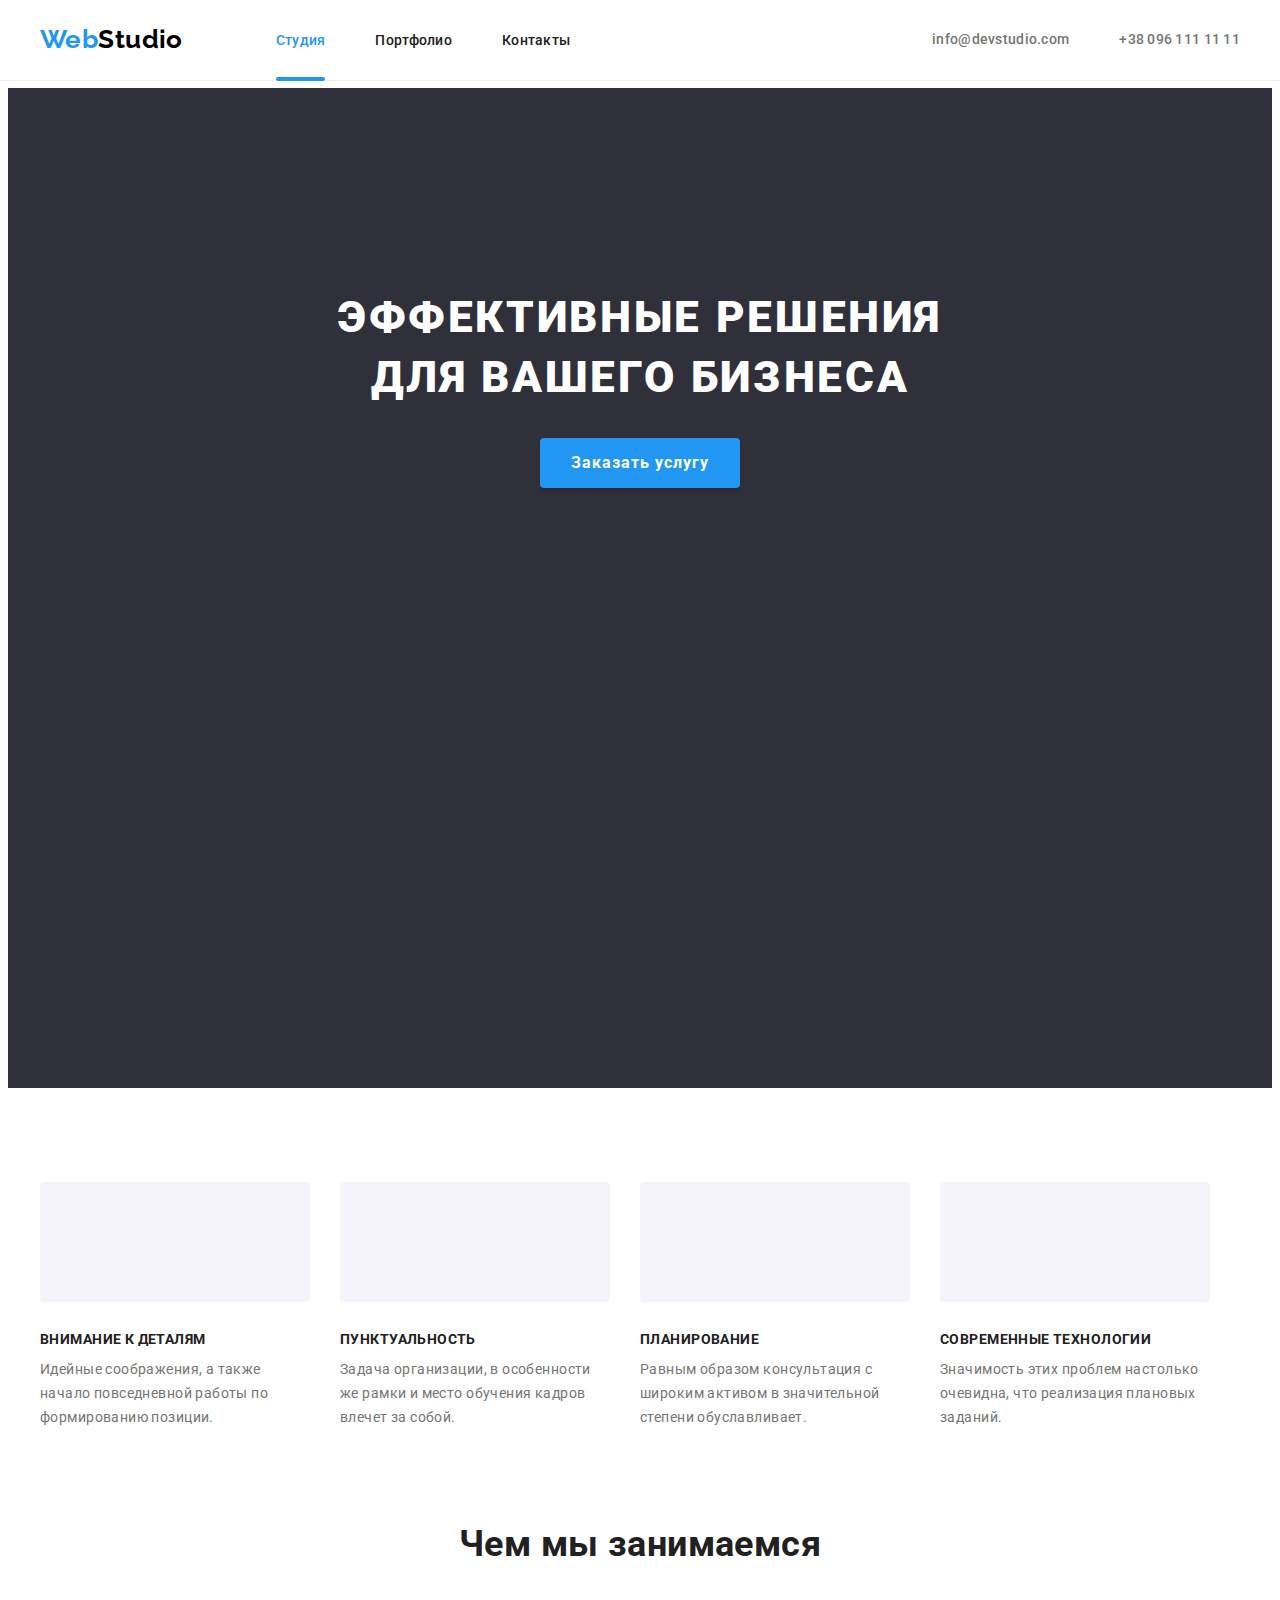
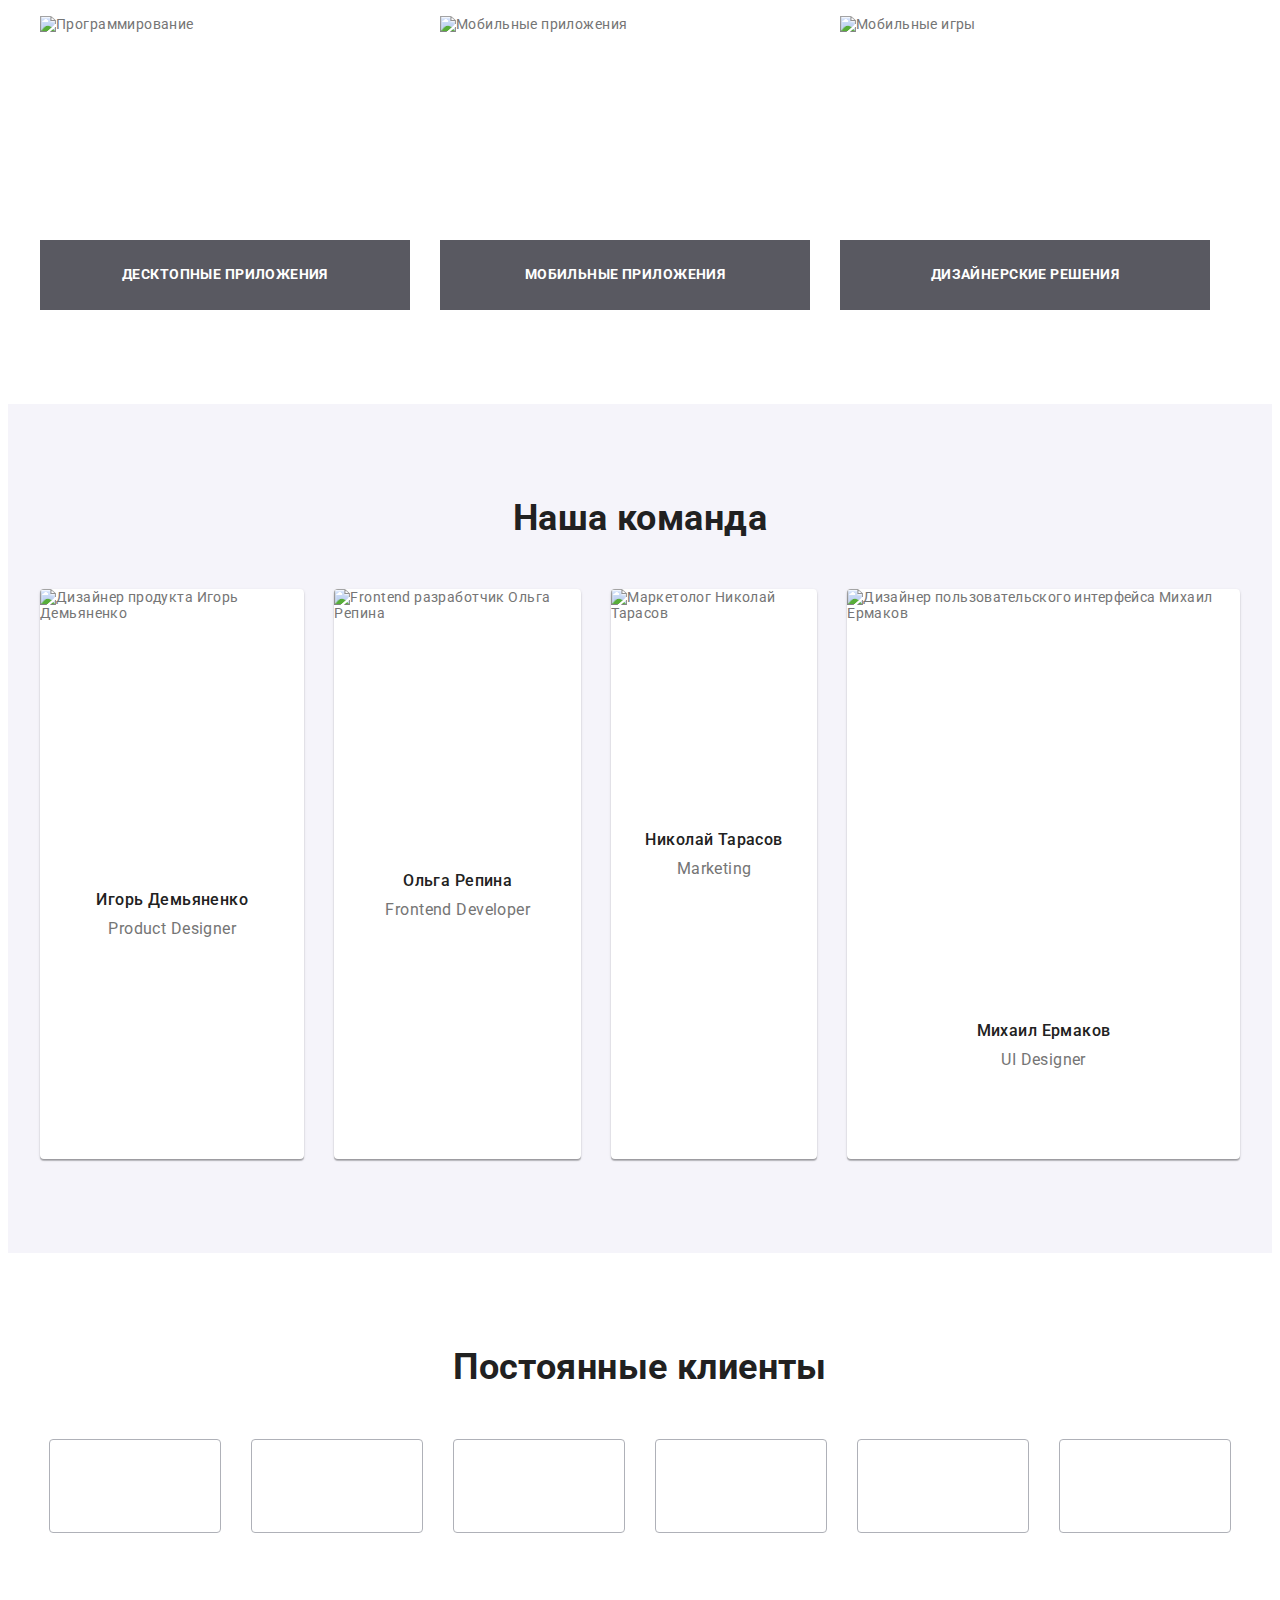
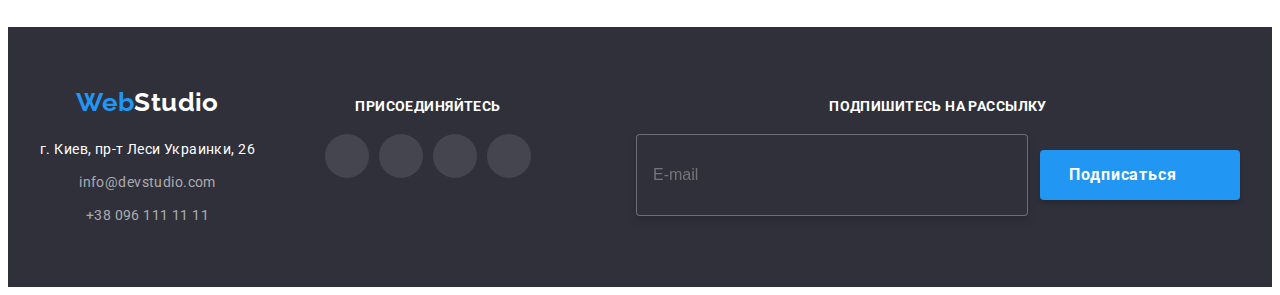
==== commit 528b485e: "<picture>&<source> для секции Хобби" ====
--- a/index.html
+++ b/index.html
@@ -252,7 +252,7 @@
     </header>
 
     <main>
-      <!-- <section class="hero">
+      <section class="hero">
         <div class="container">
           <h1 class="main-title hero__main-title">Эффективные решения для вашего бизнеса</h1>
           <button class="button" type="button" data-modal-open>Заказать услугу</button>
@@ -326,7 +326,7 @@
             </form>
           </div>
         </div>
-      </section> -->
+      </section>
 
       <section class="section features__section">
         <div class="container">
@@ -385,37 +385,104 @@
           <h2 class="hobbies__title title">Чем мы занимаемся</h2>
           <ul class="hobbies__list">
             <li class="hobbies__item">
-              <img
-                class="hobbies__img"
-                src="./images/create/what-are-we-doing-img-1.jpg"
-                alt="Программирование"
-                width="370"
-                height="294"
-              />
+              <picture>
+                <!-- Набір зображень для десктопних екранів -->
+                <source
+                  media="(min-width: 1200px)"
+                  srcset="
+                    ./images/create/what-are-we-doing-img-1_lg.webp    1x,
+                    ./images/create/what-are-we-doing-img-1_lg@2x.webp 2x
+                  "
+                  type="image/webp"
+                />
+                <source
+                  media="(min-width: 1200px)"
+                  srcset="
+                    ./images/create/what-are-we-doing-img-1_lg.jpg    1x,
+                    ./images/create/what-are-we-doing-img-1_lg@2x.jpg 2x
+                  "
+                  type="image/jpg"
+                />
+
+                <!-- Дефолтне зображення, яке відпрацює у будь-якому випадку -->
+                <img
+                  class="hobbies__img"
+                  src="./images/create/what-are-we-doing-img-1_lg.jpg"
+                  alt="Программирование"
+                  width="370"
+                  height="294"
+                  loading="lazy"
+                />
+              </picture>
               <div class="hobbies__thumb">
                 <p class="hobbies__thumb-paragraph">Десктопные приложения</p>
               </div>
             </li>
             <li class="hobbies__item">
-              <img
-                class="hobbies__img"
-                src="./images/create/what-are-we-doing-img-2.jpg"
-                alt="Мобильные приложения"
-                width="370"
-                height="294"
-              />
+              <picture>
+                <!-- Набір зображень для десктопних екранів -->
+                <source
+                  media="(min-width: 1200px)"
+                  srcset="
+                    ./images/create/what-are-we-doing-img-2_lg.webp    1x,
+                    ./images/create/what-are-we-doing-img-2_lg@2x.webp 2x
+                  "
+                  type="image/webp"
+                />
+                <source
+                  media="(min-width: 1200px)"
+                  srcset="
+                    ./images/create/what-are-we-doing-img-2_lg.jpg    1x,
+                    ./images/create/what-are-we-doing-img-2_lg@2x.jpg 2x
+                  "
+                  type="image/jpg"
+                />
+
+                <!-- Дефолтне зображення, яке відпрацює у будь-якому випадку -->
+                <img
+                  class="hobbies__img"
+                  src="./images/create/what-are-we-doing-img-2_lg.jpg"
+                  alt="Мобильные приложения"
+                  width="370"
+                  height="294"
+                  loading="lazy"
+                />
+              </picture>
               <div class="hobbies__thumb">
                 <p class="hobbies__thumb-paragraph">Мобильные приложения</p>
               </div>
             </li>
             <li class="hobbies__item">
-              <img
-                class="hobbies__img"
-                src="./images/create/what-are-we-doing-img-3.jpg"
-                alt="Мобильные игры"
-                width="370"
-                height="294"
-              />
+              <picture>
+                <!-- Набір зображень для десктопних екранів -->
+                <source
+                  media="(min-width: 1200px)"
+                  srcset="
+                    ./images/create/what-are-we-doing-img-3_lg.webp    1x,
+                    ./images/create/what-are-we-doing-img-3_lg@2x.webp 2x
+                  "
+                  type="image/webp"
+                />
+                <source
+                  media="(min-width: 1200px)"
+                  srcset="
+                    ./images/create/what-are-we-doing-img-3_lg.jpg    1x,
+                    ./images/create/what-are-we-doing-img-3_lg@2x.jpg 2x
+                  "
+                  type="image/jpg"
+                />
+
+                <!-- Дефолтне зображення, яке відпрацює у будь-якому випадку -->
+                <img
+                  class="hobbies__img"
+                  src="./images/create/what-are-we-doing-img-3_lg.jpg"
+                  alt="Мобильные игры"
+                  width="370"
+                  height="294"
+                  loading="lazy"
+                />
+              </picture>
+
               <div class="hobbies__thumb">
                 <p class="hobbies__thumb-paragraph">Дизайнерские решения</p>
               </div>
@@ -429,13 +496,72 @@
           <h2 class="team__title title">Наша команда</h2>
           <ul class="team__list">
             <li class="team__item">
-              <img
-                class="team__img"
-                src="./images/our-team/our-team-img-1.jpg"
-                alt="Дизайнер продукта Игорь Демьяненко"
-                width="270"
-                height="260"
-              />
+              <picture>
+                <!-- Набір зображень для десктопних екранів -->
+                <source
+                  media="(min-width: 1200px)"
+                  srcset="
+                    ./images/our-team/our-team-img-1_lg.webp    1x,
+                    ./images/our-team/our-team-img-1_lg@2x.webp 2x
+                  "
+                  type="image/webp"
+                />
+                <source
+                  media="(min-width: 1200px)"
+                  srcset="
+                    ./images/our-team/our-team-img-1_lg.jpg    1x,
+                    ./images/our-team/our-team-img-1_lg@2x.jpg 2x
+                  "
+                  type="image/jpg"
+                />
+
+                <!-- Набір зображень для планшетних екранів -->
+                <source
+                  media="(min-width: 768px)"
+                  srcset="
+                    ./images/our-team/our-team-img-1_md.webp    1x,
+                    ./images/our-team/our-team-img-1_md@2x.webp 2x
+                  "
+                  type="image/webp"
+                />
+                <source
+                  media="(min-width: 768px)"
+                  srcset="
+                    ./images/our-team/our-team-img-1_md.jpg    1x,
+                    ./images/our-team/our-team-img-1_md@2x.jpg 2x
+                  "
+                  type="image/jpg"
+                />
+
+                <!-- Набір зображень для мобільних екранів -->
+                <source
+                  media="(max-width: 767px)"
+                  srcset="
+                    ./images/our-team/our-team-img-1_sm.webp    1x,
+                    ./images/our-team/our-team-img-1_sm@2x.webp 2x
+                  "
+                  type="image/webp"
+                />
+                <source
+                  media="(max-width: 767px)"
+                  srcset="
+                    ./images/our-team/our-team-img-1_sm.jpg    1x,
+                    ./images/our-team/our-team-img-1_sm@2x.jpg 2x
+                  "
+                  type="image/jpg"
+                />
+
+                <!-- Дефолтне зображення, яке відпрацює у будь-якому випадку -->
+                <img
+                  class="team__img"
+                  src="./images/our-team/our-team-img-1_sm.jpg"
+                  alt="Дизайнер продукта Игорь Демьяненко"
+                  width="450"
+                  height="460"
+                  loading="lazy"
+                />
+              </picture>
+
               <div class="team__container">
                 <h3 class="team__subtitle">Игорь Демьяненко</h3>
                 <p class="team__text" lang="en">Product Designer</p>
@@ -501,13 +627,72 @@
               </div>
             </li>
             <li class="team__item">
-              <img
-                class="team__img"
-                src="./images/our-team/our-team-img-2.jpg"
-                alt="Frontend разработчик Ольга Репина"
-                width="270"
-                height="260"
-              />
+              <picture>
+                <!-- Набір зображень для десктопних екранів -->
+                <source
+                  media="(min-width: 1200px)"
+                  srcset="
+                    ./images/our-team/our-team-img-2_lg.webp    1x,
+                    ./images/our-team/our-team-img-2_lg@2x.webp 2x
+                  "
+                  type="image/webp"
+                />
+                <source
+                  media="(min-width: 1200px)"
+                  srcset="
+                    ./images/our-team/our-team-img-2_lg.jpg    1x,
+                    ./images/our-team/our-team-img-2_lg@2x.jpg 2x
+                  "
+                  type="image/jpg"
+                />
+
+                <!-- Набір зображень для планшетних екранів -->
+                <source
+                  media="(min-width: 768px)"
+                  srcset="
+                    ./images/our-team/our-team-img-2_md.webp    1x,
+                    ./images/our-team/our-team-img-2_md@2x.webp 2x
+                  "
+                  type="image/webp"
+                />
+                <source
+                  media="(min-width: 768px)"
+                  srcset="
+                    ./images/our-team/our-team-img-2_md.jpg    1x,
+                    ./images/our-team/our-team-img-2_md@2x.jpg 2x
+                  "
+                  type="image/jpg"
+                />
+
+                <!-- Набір зображень для мобільних екранів -->
+                <source
+                  media="(max-width: 767px)"
+                  srcset="
+                    ./images/our-team/our-team-img-2_sm.webp    1x,
+                    ./images/our-team/our-team-img-2_sm@2x.webp 2x
+                  "
+                  type="image/webp"
+                />
+                <source
+                  media="(max-width: 767px)"
+                  srcset="
+                    ./images/our-team/our-team-img-2_sm.jpg    1x,
+                    ./images/our-team/our-team-img-2_sm@2x.jpg 2x
+                  "
+                  type="image/jpg"
+                />
+
+                <!-- Дефолтне зображення, яке відпрацює у будь-якому випадку -->
+                <img
+                  class="team__img"
+                  src="./images/our-team/our-team-img-2_sm.jpg"
+                  alt="Frontend разработчик Ольга Репина"
+                  width="450"
+                  height="460"
+                  loading="lazy"
+                />
+              </picture>
+
               <div class="team__container">
                 <h3 class="team__subtitle">Ольга Репина</h3>
                 <p class="team__text" lang="en">Frontend Developer</p>
@@ -573,13 +758,72 @@
               </div>
             </li>
             <li class="team__item">
-              <img
-                class="team__img"
-                src="./images/our-team/our-team-img-3.jpg"
-                alt="Маркетолог Николай Тарасов"
-                width="270"
-                height="260"
-              />
+              <picture>
+                <!-- Набір зображень для десктопних екранів -->
+                <source
+                  media="(min-width: 1200px)"
+                  srcset="
+                    ./images/our-team/our-team-img-3_lg.webp    1x,
+                    ./images/our-team/our-team-img-3_lg@2x.webp 2x
+                  "
+                  type="image/webp"
+                />
+                <source
+                  media="(min-width: 1200px)"
+                  srcset="
+                    ./images/our-team/our-team-img-3_lg.jpg    1x,
+                    ./images/our-team/our-team-img-3_lg@2x.jpg 2x
+                  "
+                  type="image/jpg"
+                />
+
+                <!-- Набір зображень для планшетних екранів -->
+                <source
+                  media="(min-width: 768px)"
+                  srcset="
+                    ./images/our-team/our-team-img-3_md.webp    1x,
+                    ./images/our-team/our-team-img-3_md@2x.webp 2x
+                  "
+                  type="image/webp"
+                />
+                <source
+                  media="(min-width: 768px)"
+                  srcset="
+                    ./images/our-team/our-team-img-3_md.jpg    1x,
+                    ./images/our-team/our-team-img-3_md@2x.jpg 2x
+                  "
+                  type="image/jpg"
+                />
+
+                <!-- Набір зображень для мобільних екранів -->
+                <source
+                  media="(max-width: 767px)"
+                  srcset="
+                    ./images/our-team/our-team-img-3_sm.webp    1x,
+                    ./images/our-team/our-team-img-3_sm@2x.webp 2x
+                  "
+                  type="image/webp"
+                />
+                <source
+                  media="(max-width: 767px)"
+                  srcset="
+                    ./images/our-team/our-team-img-3_sm.jpg    1x,
+                    ./images/our-team/our-team-img-3_sm@2x.jpg 2x
+                  "
+                  type="image/jpg"
+                />
+
+                <!-- Дефолтне зображення, яке відпрацює у будь-якому випадку -->
+                <img
+                  class="team__img"
+                  src="./images/our-team/our-team-img-3_sm.jpg"
+                  alt="Маркетолог Николай Тарасов"
+                  width="450"
+                  height="460"
+                  loading="lazy"
+                />
+              </picture>
+
               <div class="team__container">
                 <h3 class="team__subtitle">Николай Тарасов</h3>
                 <p class="team__text" lang="en">Marketing</p>
@@ -645,13 +889,72 @@
               </div>
             </li>
             <li class="team__item">
-              <img
-                class="team__img"
-                src="./images/our-team/our-team-img-4.jpg"
-                alt="Дизайнер пользовательского интерфейса Михаил Ермаков"
-                width="270"
-                height="260"
-              />
+              <picture>
+                <!-- Набір зображень для десктопних екранів -->
+                <source
+                  media="(min-width: 1200px)"
+                  srcset="
+                    ./images/our-team/our-team-img-4_lg.webp    1x,
+                    ./images/our-team/our-team-img-4_lg@2x.webp 2x
+                  "
+                  type="image/webp"
+                />
+                <source
+                  media="(min-width: 1200px)"
+                  srcset="
+                    ./images/our-team/our-team-img-4_lg.jpg    1x,
+                    ./images/our-team/our-team-img-4_lg@2x.jpg 2x
+                  "
+                  type="image/jpg"
+                />
+
+                <!-- Набір зображень для планшетних екранів -->
+                <source
+                  media="(min-width: 768px)"
+                  srcset="
+                    ./images/our-team/our-team-img-4_md.webp    1x,
+                    ./images/our-team/our-team-img-4_md@2x.webp 2x
+                  "
+                  type="image/webp"
+                />
+                <source
+                  media="(min-width: 768px)"
+                  srcset="
+                    ./images/our-team/our-team-img-4_md.jpg    1x,
+                    ./images/our-team/our-team-img-4_md@2x.jpg 2x
+                  "
+                  type="image/jpg"
+                />
+
+                <!-- Набір зображень для мобільних екранів -->
+                <source
+                  media="(max-width: 767px)"
+                  srcset="
+                    ./images/our-team/our-team-img-4_sm.webp    1x,
+                    ./images/our-team/our-team-img-4_sm@2x.webp 2x
+                  "
+                  type="image/webp"
+                />
+                <source
+                  media="(max-width: 767px)"
+                  srcset="
+                    ./images/our-team/our-team-img-4_sm.jpg    1x,
+                    ./images/our-team/our-team-img-4_sm@2x.jpg 2x
+                  "
+                  type="image/jpg"
+                />
+
+                <!-- Дефолтне зображення, яке відпрацює у будь-якому випадку -->
+                <img
+                  class="team__img"
+                  src="./images/our-team/our-team-img-4_sm.jpg"
+                  alt="Дизайнер пользовательского интерфейса Михаил Ермаков"
+                  width="450"
+                  height="460"
+                  loading="lazy"
+                />
+              </picture>
+
               <div class="team__container">
                 <h3 class="team__subtitle">Михаил Ермаков</h3>
                 <p class="team__text" lang="en">UI Designer</p>
@@ -921,7 +1224,7 @@
               id="footer-email"
               placeholder="E-mail"
             />
-            <button class="button button--icon" type="submit">
+            <button class="button button--icon subscribe__form-button" type="submit">
               Подписаться
               <svg class="subscribe__icon" width="24" height="24">
                 <use href="./images/icons.svg#send"></use>
--- a/css/main.min.css
+++ b/css/main.min.css
@@ -1,5 +1,5 @@
 :root{--main-font: Roboto, sans-serif;--secondary-font: Raleway, sans-serif;--main-text-color: #757575;--secondary-text-color: #ffffff;--accent-color: #2196f3;--title-color: #212121;--footer-link-color: rgba(255, 255, 255, 0.6);--logo-black-color: #000000;--button-hover-color: #188ce8;--icon-color: #afb1b8;--icon-color-hover: #ffffff;--form-text-color: rgba(33, 33, 33, 0.2);--placeholder-text-color: rgba(117, 117, 117, 0.5);--main-background-color: #ffffff;--dark-background-color: #2f303a;--secondary-background-color: #f5f4fa;--footer-background-icon-color: rgba(255, 255, 255, 0.1);--background-color-overlay: rgba(33, 150, 243, 0.9);--background-thumb: rgba(47, 48, 58, 0.8);--backdrop-background-color: rgba(0, 0, 0, 0.2);--header-board-color: #ececec;--form-input-border: 1px solid rgba(33, 33, 33, 0.2);--border-color: #eeeeee;--card-shadow: 0px 1px 3px rgba(0, 0, 0, 0.12), 0px 1px 1px rgba(0, 0, 0, 0.14),
     0px 2px 1px rgba(0, 0, 0, 0.2);--button-shadow: 0px 3px 1px rgba(0, 0, 0, 0.1), 0px 1px 2px rgba(0, 0, 0, 0.08),
     0px 2px 2px rgba(0, 0, 0, 0.12);--portfolio-shadow: 0px 1px 1px rgba(0, 0, 0, 0.12), 0px 4px 4px rgba(0, 0, 0, 0.06),
-    1px 4px 6px rgba(0, 0, 0, 0.16);--box-shadow: 0px 4px 4px rgba(0, 0, 0, 0.15);--transition-duration: 250ms;--transition-timing-function: cubic-bezier(0.4, 0, 0.2, 1);--modal-button-border-close: 1px solid rgba(0, 0, 0, 0.1)}body{font-family:var(--main-font);font-size:14px;letter-spacing:0.03em;padding-top:80px;color:var(--main-text-color);background-color:var(--main-background-color)}.visually-hidden{position:absolute;white-space:nowrap;width:1px;height:1px;overflow:hidden;border:0;padding:0;clip:rect(0 0 0 0);-webkit-clip-path:inset(50%);clip-path:inset(50%);margin:-1px}body{font-family:var(--main-font);font-size:14px;letter-spacing:0.03em;padding-top:80px;color:var(--main-text-color);background-color:var(--main-background-color)}h1,h2,h3,p{margin:0}ul,ol{list-style:none;padding:0;margin:0}a{text-decoration:none}img{display:block;max-width:100%;height:auto}textarea{resize:none}.section{padding-top:60px;padding-bottom:60px}@media screen and (min-width: 1200px){.section{padding-top:94px;padding-bottom:94px}}.container{padding-left:15px;padding-right:15px;margin-left:auto;margin-right:auto}@media screen and (min-width: 480px){.container{width:480px}}@media screen and (min-width: 768px){.container{width:768px}}@media screen and (min-width: 1200px){.container{width:1200px}}.scene{width:370px;height:294px;-webkit-perspective:600px;perspective:600px}.scene__wrapper{width:100%;height:100%;-webkit-transition:-webkit-transform 1000ms;transition:-webkit-transform 1000ms;transition:transform 1000ms;transition:transform 1000ms, -webkit-transform 1000ms;-webkit-transform-style:preserve-3d;transform-style:preserve-3d;cursor:pointer;position:relative}.card__link:hover .scene__wrapper,.card__link:focus .scene__wrapper{-webkit-transform:rotateY(180deg);transform:rotateY(180deg)}.scene__face{position:absolute;font-size:18px;line-height:1.56;letter-spacing:0.03em;color:white;-webkit-backface-visibility:hidden;backface-visibility:hidden}.scene__face--back{position:absolute;top:0;left:0;padding:63px 24px;background-color:var(--background-color-overlay);-webkit-transform:rotateY(180deg);transform:rotateY(180deg)}.button{font-family:inherit;font-size:16px;font-weight:700;line-height:1.88;letter-spacing:0.06em;min-width:200px;min-height:50px;border:none;border-radius:4px;cursor:pointer;color:var(--secondary-text-color);background-color:var(--accent-color);-webkit-box-shadow:var(--box-shadow);box-shadow:var(--box-shadow);-webkit-transition:background-color var(--transition-duration) var(--transition-timing-function);transition:background-color var(--transition-duration) var(--transition-timing-function)}.button:hover,.button:focus{background-color:var(--button-hover-color)}.button-close{position:absolute;top:8px;right:8px;display:-webkit-box;display:-ms-flexbox;display:flex;-webkit-box-align:center;-ms-flex-align:center;align-items:center;-webkit-box-pack:center;-ms-flex-pack:center;justify-content:center;width:30px;height:30px;padding:0;border:var(--modal-button-border-close);border-radius:50%;color:var(--logo-black-color);background-color:var(--main-background-color);cursor:pointer;-webkit-transition:color;transition:color;-webkit-transition-duration:var(--transition-duration);transition-duration:var(--transition-duration);-webkit-transition-timing-function:var(--transition-timing-function);transition-timing-function:var(--transition-timing-function)}.button-close:hover,.button-close:focus{color:var(--accent-color)}.button-close__icon{fill:currentColor}.social{display:-webkit-box;display:-ms-flexbox;display:flex;-webkit-box-align:center;-ms-flex-align:center;align-items:center;-webkit-box-pack:center;-ms-flex-pack:center;justify-content:center}.social__item:not(:last-child){margin-right:10px}.social__link{display:-webkit-box;display:-ms-flexbox;display:flex;-webkit-box-align:center;-ms-flex-align:center;align-items:center;-webkit-box-pack:center;-ms-flex-pack:center;justify-content:center;width:44px;height:44px;border-radius:50%;color:var(--icon-color);background-color:var(--main-background-color);-webkit-transition:color var(--transition-duration) var(--transition-timing-function),background-color var(--transition-duration) var(--transition-timing-function);transition:color var(--transition-duration) var(--transition-timing-function),background-color var(--transition-duration) var(--transition-timing-function)}.social__link:hover,.social__link:focus{color:var(--icon-color-hover);background-color:var(--button-hover-color)}.social__icon{fill:currentColor}.logo{text-decoration:none;font-family:var(--secondary-font);font-weight:700;font-size:24px;line-height:1.16;color:var(--accent-color)}@media screen and (min-width: 1200px){.logo{font-size:26px;line-height:1.19}}.backdrop{position:fixed;top:0;left:0;width:100%;height:100%;background-color:var(--backdrop-background-color);z-index:100;opacity:1;-webkit-transition:opacity var(--transition-duration) var(--transition-timing-function);transition:opacity var(--transition-duration) var(--transition-timing-function)}.backdrop.is-hidden{opacity:0;pointer-events:none}.backdrop.is-hidden .modal-wrapper{-webkit-transform:translate(-50%, -50%) scale(2);transform:translate(-50%, -50%) scale(2);opacity:0}.modal-wrapper{position:absolute;top:50%;left:50%;-webkit-transform:translate(-50%, -50%) scale(1);transform:translate(-50%, -50%) scale(1);opacity:1;width:528px;min-height:581px;padding:40px;background-color:var(--main-background-color);-webkit-box-shadow:var(--card-shadow);box-shadow:var(--card-shadow);border-radius:4px;-webkit-transition:opacity var(--transition-duration) var(--transition-timing-function),-webkit-transform var(--transition-duration) var(--transition-timing-function);transition:opacity var(--transition-duration) var(--transition-timing-function),-webkit-transform var(--transition-duration) var(--transition-timing-function);transition:transform var(--transition-duration) var(--transition-timing-function),opacity var(--transition-duration) var(--transition-timing-function);transition:transform var(--transition-duration) var(--transition-timing-function),opacity var(--transition-duration) var(--transition-timing-function),-webkit-transform var(--transition-duration) var(--transition-timing-function)}.form__title{display:-webkit-box;display:-ms-flexbox;display:flex;-webkit-box-pack:center;-ms-flex-pack:center;justify-content:center;font-weight:700;font-size:20px;line-height:1.15;margin-bottom:12px;color:var(--title-color)}.form__label{display:block;margin-bottom:10px;text-align:left;color:var(--title-color)}.form__input-headline{display:block;text-align:left;font-weight:400;font-size:12px;line-height:1.17;letter-spacing:0.01em;margin-bottom:5px;color:var(--main-text-color)}.form__input-container{position:relative;display:block}.form__input{display:block;width:100%;height:40px;border:var(--form-input-border);border-radius:4px;padding:12px 12px 12px 42px;cursor:pointer;-webkit-transition:border var(--transition-duration) var(--transition-timing-function);transition:border var(--transition-duration) var(--transition-timing-function)}.form__input:focus,.form__input:hover{border:1px solid #2196f3;outline:0}.form__icon{position:absolute;top:50%;left:15px;-webkit-transform:translateY(-50%);transform:translateY(-50%);fill:currentColor;pointer-events:none;-webkit-transition:color var(--transition-duration) var(--transition-timing-function);transition:color var(--transition-duration) var(--transition-timing-function)}.form__input:focus+.form__icon,.form__input:hover+.form__icon{color:var(--accent-color)}.form__label-textarea{display:block;margin-bottom:20px}.form__textarea{width:100%;height:120px;padding:12px 16px;border:1px solid var(--form-text-color);border-radius:4px;cursor:pointer;-webkit-transition:border var(--transition-duration) var(--transition-timing-function);transition:border var(--transition-duration) var(--transition-timing-function)}.form__textarea:focus,.form__textarea:hover{border:1px solid #2196f3;outline:0}.form__textarea::-webkit-input-placeholder{font-weight:400;font-size:14px;line-height:1.14;letter-spacing:0.01em;color:var(--placeholder-text-color)}.form__textarea:-ms-input-placeholder{font-weight:400;font-size:14px;line-height:1.14;letter-spacing:0.01em;color:var(--placeholder-text-color)}.form__textarea::-ms-input-placeholder{font-weight:400;font-size:14px;line-height:1.14;letter-spacing:0.01em;color:var(--placeholder-text-color)}.form__textarea::placeholder{font-weight:400;font-size:14px;line-height:1.14;letter-spacing:0.01em;color:var(--placeholder-text-color)}.form__terms-label{position:relative;display:-webkit-box;display:-ms-flexbox;display:flex;-webkit-box-align:center;-ms-flex-align:center;align-items:center;-webkit-box-pack:center;-ms-flex-pack:center;justify-content:center;margin-bottom:30px;color:var(--title-color)}.form__terms-icon{margin-right:8px;--color4: #ffffff;--color5: #ffffff;-webkit-transition:fill var(--transition-duration) var(--transition-timing-function);transition:fill var(--transition-duration) var(--transition-timing-function)}.form__terms-input:hover+.form__terms-icon,.form__terms-input:focus+.form__terms-icon{fill:var(--color3, #2196f3)}.form__terms-input:checked+.form__terms-icon{--color4: #2196f3;--color5: #ffffff}.form__terms-input{position:absolute;width:1px;height:1px;margin:-1px;border:0;padding:0;white-space:nowrap;-webkit-clip-path:inset(100%);clip-path:inset(100%);clip:rect(0 0 0 0);overflow:hidden;position:absolute}.form__terms-text{font-weight:400;font-size:14px;line-height:1.71;letter-spacing:0.03em;color:var(--main-text-color)}.form__terms-link{color:var(--accent-color);text-decoration:underline}.filter__list{margin-bottom:50px;display:-webkit-box;display:-ms-flexbox;display:flex;-webkit-box-align:center;-ms-flex-align:center;align-items:center;-webkit-box-pack:center;-ms-flex-pack:center;justify-content:center}.filter__item:not(:last-child){margin-right:8px}.filter__btn{font-family:inherit;font-weight:500;font-size:16px;line-height:1.63;letter-spacing:0.03em;text-align:center;cursor:pointer;border:none;border-radius:4px;padding:6px 22px;color:var(--title-color);-webkit-transition:background-color var(--transition-duration) var(--transition-timing-function),color var(--transition-duration) var(--transition-timing-function),-webkit-box-shadow var(--transition-duration) var(--transition-timing-function);transition:background-color var(--transition-duration) var(--transition-timing-function),color var(--transition-duration) var(--transition-timing-function),-webkit-box-shadow var(--transition-duration) var(--transition-timing-function);transition:background-color var(--transition-duration) var(--transition-timing-function),color var(--transition-duration) var(--transition-timing-function),box-shadow var(--transition-duration) var(--transition-timing-function);transition:background-color var(--transition-duration) var(--transition-timing-function),color var(--transition-duration) var(--transition-timing-function),box-shadow var(--transition-duration) var(--transition-timing-function),-webkit-box-shadow var(--transition-duration) var(--transition-timing-function)}.filter__btn:hover,.filter__btn:focus{background-color:var(--accent-color);color:var(--secondary-text-color);-webkit-box-shadow:var(--button-shadow);box-shadow:var(--button-shadow)}.filter__btn--activ{background-color:var(--accent-color);color:var(--secondary-text-color);-webkit-box-shadow:var(--button-shadow);box-shadow:var(--button-shadow)}.mobile-menu{position:fixed;top:0;left:0;width:100%;height:100%;padding:48px 40px;display:-webkit-box;display:-ms-flexbox;display:flex;-webkit-box-orient:vertical;-webkit-box-direction:normal;-ms-flex-direction:column;flex-direction:column;-webkit-transform:translateX(100%);transform:translateX(100%);background-color:var(--main-background-color)}@media screen and (min-width: 768px){.mobile-menu{display:none}}.mobile-menu.is-open{-webkit-transform:translateX(0%);transform:translateX(0%)}.mobile-menu__item{margin-bottom:32px}.mobile-menu__link{font-weight:500;font-size:40px;line-height:1.18;letter-spacing:0.02em;color:var(--title-color)}.mobile-menu__link--active{color:var(--accent-color)}.mobile-menu__contacts{margin-top:auto;margin-bottom:64px}.mobile-menu__contacts-item{display:-webkit-box;display:-ms-flexbox;display:flex;-webkit-box-align:center;-ms-flex-align:center;align-items:center}.mobile-menu__contacts-item:not(:last-child){padding-bottom:32px}.mobile-menu__contacts-link{font-weight:500;letter-spacing:0.02em;color:var(--main-text-color)}.mobile-menu__contacts-link-phone{font-size:34px;line-height:1.18;color:var(--accent-color)}.mobile-menu__contacts-link-email{font-size:24px;line-height:1.16}.mobile-menu__socials{display:-webkit-box;display:-ms-flexbox;display:flex;-webkit-box-align:center;-ms-flex-align:center;align-items:center}.mobile-menu__socials-link{font-weight:500;font-size:18px;line-height:1.22;letter-spacing:0.02em;color:var(--accent-color)}.mobile-menu__socials-item{display:-webkit-box;display:-ms-flexbox;display:flex;-webkit-box-align:center;-ms-flex-align:center;align-items:center}.mobile-menu__socials-item:not(:last-child)::after{content:'';display:inline-block;width:2px;height:22px;margin:0 10px;background-color:rgba(33,33,33,0.2)}@media screen and (max-width: 767.98px){.navigation__logo{display:block;padding-top:16px;padding-bottom:16px}}.menu-button{position:relative;z-index:100;display:block;margin:0;padding:0;border:none;background-color:transparent;margin:0;margin-left:auto}@media screen and (min-width: 768px){.menu-button{display:none}}.menu-button:hover,.menu-button:focus{color:var(--accent-color)}.menu-button__icon{fill:currentColor}.menu-button__icon-close{display:none}.menu-button.is-open .menu-button__icon-close{display:block}.menu-button.is-open .menu-button__icon-menu{display:none}.header{position:fixed;width:100vw;top:0;left:0;z-index:99;background-color:var(--main-background-color);border-bottom:1px solid var(--header-board-color)}.header__container{display:-webkit-box;display:-ms-flexbox;display:flex;-webkit-box-align:center;-ms-flex-align:center;align-items:center}.navigation{display:-webkit-box;display:-ms-flexbox;display:flex;-webkit-box-align:center;-ms-flex-align:center;align-items:center}.logo--black{color:var(--logo-black-color)}@media screen and (min-width: 480px){.navigation__logo{padding-top:16px;padding-bottom:16px}}@media screen and (min-width: 768px){.navigation__logo{padding-top:26px;padding-bottom:26px;margin-right:88px}}@media screen and (min-width: 1200px){.navigation__logo{padding-top:24px;padding-bottom:25px;margin-right:93px}}.navigation__list{display:none}@media screen and (min-width: 768px){.navigation__list{display:-webkit-box;display:-ms-flexbox;display:flex;-webkit-box-align:center;-ms-flex-align:center;align-items:center}}@media screen and (min-width: 768px){.navigation__item:not(:last-child){margin-right:50px}}@media screen and (min-width: 768px){.navigation__link{display:block;padding-top:32px;padding-bottom:32px;font-weight:500;line-height:1.17;letter-spacing:0.02em;text-decoration:none;color:var(--title-color);-webkit-transition:color;transition:color;-webkit-transition-duration:var(--transition-duration);transition-duration:var(--transition-duration);-webkit-transition-timing-function:var(--transition-timing-function);transition-timing-function:var(--transition-timing-function)}.navigation__link:hover,.navigation__link:focus{color:var(--accent-color)}.navigation__link--active{position:relative;color:var(--accent-color)}.navigation__link--active::after{position:absolute;content:'';display:block;bottom:-1px;width:100%;height:4px;border-radius:2px;background-color:var(--accent-color)}}.header__list{display:none}@media screen and (min-width: 768px){.header__list{display:block;margin-left:auto}}@media screen and (min-width: 1200px){.header__list{display:-webkit-box;display:-ms-flexbox;display:flex;-webkit-box-align:center;-ms-flex-align:center;align-items:center;margin-left:auto}}@media screen and (min-width: 768px) and (max-width: 1199.98px){.header__items:not(:last-child){margin-bottom:10px}}@media screen and (min-width: 1200px){.header__items{display:-webkit-box;display:-ms-flexbox;display:flex;-webkit-box-align:center;-ms-flex-align:center;align-items:center}.header__items:not(:last-child){margin-right:30px}}@media screen and (min-width: 768px){.header__contact{font-weight:500;line-height:1.14;letter-spacing:0.02em;text-decoration:none;color:var(--main-text-color);-webkit-transition:color var(--transition-duration) var(--transition-timing-function);transition:color var(--transition-duration) var(--transition-timing-function)}.header__contact:hover,.header__contact:focus{color:var(--accent-color)}}@media screen and (min-width: 1200px){.header__contact{display:-webkit-box;display:-ms-flexbox;display:flex;-webkit-box-align:center;-ms-flex-align:center;align-items:center;padding-top:32px;padding-bottom:32px}}@media screen and (min-width: 768px){.header__icon{fill:currentColor;margin-right:10px}}@media screen and (min-width: 768px) and (max-width: 1199.98px){.header__icon-tablet-email{width:14px;height:10px}}@media screen and (min-width: 768px) and (max-width: 1199.98px){.header__icon-tablet-phone{width:10px;height:14px}}.hero{background-color:var(--dark-background-color);text-align:center;padding-top:200px;padding-bottom:200px;background-image:-webkit-gradient(linear, left top, right top, from(rgba(47,48,58,0.4)), to(rgba(47,48,58,0.4))),url("../images/business-death-to-enemies.jpg");background-image:linear-gradient(to right, rgba(47,48,58,0.4), rgba(47,48,58,0.4)),url("../images/business-death-to-enemies.jpg");max-width:1600px;height:600px;margin-right:auto;margin-left:auto;background-repeat:no-repeat;background-position:center;background-size:cover}.main-title{font-size:44px;font-weight:900;line-height:1.36;letter-spacing:0.06em;text-align:center;text-transform:uppercase}.hero__main-title{margin-bottom:30px;margin-right:auto;margin-left:auto;width:696px;color:var(--secondary-text-color)}.title{font-size:36px;font-weight:700;line-height:1.16;text-align:center;margin-bottom:50px;color:var(--title-color)}@media screen and (min-width: 768px){.features__list{display:-webkit-box;display:-ms-flexbox;display:flex;-webkit-box-align:center;-ms-flex-align:center;align-items:center}}@media screen and (min-width: 768px) and (max-width: 1199.98px){.features__list{-ms-flex-wrap:wrap;flex-wrap:wrap;margin:-15px;-webkit-box-align:start;-ms-flex-align:start;align-items:flex-start}}@media screen and (max-width: 767.98px){.features__item{width:450px}.features__item:not(:last-child){margin-bottom:30px}}@media screen and (min-width: 768px){.features__item{width:354px}}@media screen and (min-width: 768px) and (max-width: 1199.98px){.features__item{margin:15px}}@media screen and (min-width: 1200px){.features__item{width:270px}.features__item:not(:last-child){margin-right:30px}}.features__icon-container{display:-webkit-box;display:-ms-flexbox;display:flex;-webkit-box-align:center;-ms-flex-align:center;align-items:center;-webkit-box-pack:center;-ms-flex-pack:center;justify-content:center;height:120px;margin-bottom:30px;border-radius:4px;background-color:var(--secondary-background-color);-webkit-transition:background-color;transition:background-color;-webkit-transition-duration:var(--transition-duration);transition-duration:var(--transition-duration);-webkit-transition-timing-function:var(--transition-timing-function);transition-timing-function:var(--transition-timing-function)}.features__icon-container:hover{background-color:var(--accent-color)}.features__icon-container:hover .features__icon{--color1: #ffffff;--color2: #000000}@media screen and (max-width: 767.98px){.features__icon-container{width:450px}}@media screen and (min-width: 768px){.features__icon-container{width:354px}}@media screen and (min-width: 1200px){.features__icon-container{width:270px}}.features__subtitle{font-weight:700;font-size:14px;line-height:1.14;text-transform:uppercase;margin-bottom:10px;color:var(--title-color)}@media screen and (max-width: 767.98px){.features__subtitle{text-align:center}}.features__text{font-weight:400;line-height:1.71}.hobbies{display:none}@media screen and (min-width: 1200px){.hobbies{display:block;padding-bottom:94px}}@media screen and (min-width: 1200px){.hobbies__list{display:-webkit-box;display:-ms-flexbox;display:flex}}@media screen and (min-width: 1200px){.hobbies__item{position:relative;margin-right:30px}.hobbies__item:last-child{margin-right:0}}@media screen and (min-width: 1200px){.hobbies__thumb{position:absolute;left:0;bottom:0;display:-webkit-box;display:-ms-flexbox;display:flex;-webkit-box-pack:center;-ms-flex-pack:center;justify-content:center;-webkit-box-align:center;-ms-flex-align:center;align-items:center;width:370px;height:70px;background:var(--background-thumb)}}@media screen and (min-width: 1200px){.hobbies__thumb-paragraph{font-weight:700;line-height:1.14;text-align:center;text-transform:uppercase;color:#ffffff}}.team__section{background-color:var(--secondary-background-color)}.team__list{display:block}@media screen and (min-width: 768px){.team__list{display:-webkit-box;display:-ms-flexbox;display:flex}}@media screen and (min-width: 768px) and (max-width: 1199.98px){.team__list{display:-webkit-box;display:-ms-flexbox;display:flex;-ms-flex-wrap:wrap;flex-wrap:wrap;margin:-15px}}.team__item{background-color:var(--main-background-color);-webkit-box-shadow:var(--card-shadow);box-shadow:var(--card-shadow);border-radius:4px 4px 4px 4px}@media screen and (max-width: 767.98px){.team__item:not(:last-child){margin-bottom:30px}}@media screen and (min-width: 768px) and (max-width: 1199.98px){.team__item{width:354px;margin:15px}}@media screen and (min-width: 1200px){.team__item:not(:last-child){margin-right:30px}}.team__img{border-top-left-radius:4px;border-top-right-radius:4px;width:100%;height:auto}.team__container{padding-top:30px;padding-bottom:30px;text-align:center}.team__subtitle{margin-bottom:10px;font-weight:500;font-size:16px;line-height:1.19;text-align:center;color:var(--title-color)}.team__text{font-size:16px;line-height:1.19;text-align:center;margin-bottom:16px}.clients__list{display:-webkit-box;display:-ms-flexbox;display:flex;-ms-flex-wrap:wrap;flex-wrap:wrap;-webkit-box-align:center;-ms-flex-align:center;align-items:center;-webkit-box-pack:center;-ms-flex-pack:center;justify-content:center;margin:-15px}.clients__item{margin:15px}.clients__link{display:-webkit-box;display:-ms-flexbox;display:flex;-webkit-box-align:center;-ms-flex-align:center;align-items:center;-webkit-box-pack:center;-ms-flex-pack:center;justify-content:center;height:92px;border:1px solid #afb1b8;border-radius:4px;color:var(--icon-color);-webkit-transition:color var(--transition-duration) var(--transition-timing-function),border-color var(--transition-duration) var(--transition-timing-function);transition:color var(--transition-duration) var(--transition-timing-function),border-color var(--transition-duration) var(--transition-timing-function)}.clients__link:focus,.clients__link:hover{color:var(--accent-color);border-color:var(--accent-color)}@media screen and (min-width: 480px){.clients__link{width:210px}}@media screen and (min-width: 768px){.clients__link{width:226px}}@media screen and (min-width: 1200px){.clients__link{width:170px}}.clients__icon{fill:currentColor}.portfolio{padding-top:94px;padding-bottom:94px}.portfolio__main-title{color:var(--title-color)}.card{display:-webkit-box;display:-ms-flexbox;display:flex;-ms-flex-wrap:wrap;flex-wrap:wrap}.card__item{width:calc((100% - 2 * 30px) / 3);margin-right:30px;margin-bottom:30px}.card__item:nth-child(3n){margin-right:0}.card__item:nth-last-child(-n+3){margin-bottom:0}.card__link{display:block;text-decoration:none;-webkit-transition:-webkit-box-shadow var(--transition-duration) var(--transition-timing-function);transition:-webkit-box-shadow var(--transition-duration) var(--transition-timing-function);transition:box-shadow var(--transition-duration) var(--transition-timing-function);transition:box-shadow var(--transition-duration) var(--transition-timing-function), -webkit-box-shadow var(--transition-duration) var(--transition-timing-function)}.card__link:hover,.card__link:focus{background:var(--main-background-color);-webkit-box-shadow:var(--portfolio-shadow);box-shadow:var(--portfolio-shadow)}.card__thumb{position:relative;overflow:hidden}.card__overlay{position:absolute;top:0;left:0;width:100%;height:100%;padding:63px 24px;color:var(--secondary-text-color);background-color:var(--background-color-overlay);-webkit-transform:translateY(101%);transform:translateY(101%);-webkit-transition:-webkit-transform;transition:-webkit-transform;transition:transform;transition:transform, -webkit-transform;-webkit-transition-duration:var(--transition-duration);transition-duration:var(--transition-duration);-webkit-transition-timing-function:var(--transition-timing-function);transition-timing-function:var(--transition-timing-function)}.card__link:hover .card__overlay,.card__link:focus .card__overlay{-webkit-transform:translateY(0);transform:translateY(0)}.card__description{font-weight:400;font-size:18px;line-height:1.56;letter-spacing:0.03em}.card__description:not(:last-child){margin-bottom:20px}.card__pre{font-family:var(--main-font);font-size:14px;font-weight:400;font-size:18px;line-height:1.56;letter-spacing:0.03em;margin-top:-10px;margin-left:-120px}.card__text-wrapper{padding:20px 24px;border-left:1px solid var(--border-color);border-right:1px solid var(--border-color);border-bottom:1px solid var(--border-color)}.card__subtitle{margin-bottom:4px;font-weight:700;font-size:18px;line-height:2;letter-spacing:0.06em;color:var(--title-color)}.card__caption{font-size:16px;line-height:1.88;letter-spacing:0.03em;color:var(--main-text-color)}.card__caption-wrapper{display:-webkit-box;display:-ms-flexbox;display:flex;-webkit-box-align:center;-ms-flex-align:center;align-items:center}.card__caption-icon{margin-right:10px}.footer{background-color:var(--dark-background-color);padding:60px 0}.footer__container{text-align:center}@media screen and (min-width: 768px){.footer__container{display:-webkit-box;display:-ms-flexbox;display:flex;-ms-flex-wrap:wrap;flex-wrap:wrap;-ms-flex-pack:distribute;justify-content:space-around;-webkit-box-align:baseline;-ms-flex-align:baseline;align-items:baseline}}@media screen and (min-width: 1200px){.footer__container{display:-webkit-box;display:-ms-flexbox;display:flex;-webkit-box-align:baseline;-ms-flex-align:baseline;align-items:baseline}}@media screen and (max-width: 767.98px){.address__container{text-align:center}}@media screen and (min-width: 1200px){.address__container{margin-right:70px}}.footer__logo{display:inline-block;margin-bottom:20px}.logo--white{color:var(--secondary-text-color)}@media screen and (max-width: 1199.98px){.address{margin-bottom:60px}}.address__item:not(:last-child){margin-bottom:8px}@media screen and (min-width: 1200px){.address__item:not(:last-child){margin-bottom:9px}}.address__link{line-height:1.71;font-style:normal;text-decoration:none;-webkit-transition:color--transition-duration --transition-timing-function;transition:color--transition-duration --transition-timing-function}.address__link--white{color:var(--secondary-text-color)}.address__link--grey{color:var(--footer-link-color)}.address__link:hover,.address__link:focus{color:var(--accent-color)}@media screen and (max-width: 767.98px){.social__container{margin-bottom:60px}}@media screen and (min-width: 1200px){.social__container{margin-right:auto}}.social__caption{display:block;text-transform:uppercase;color:var(--secondary-text-color);margin-bottom:20px}@media screen and (max-width: 1199.98px){.social__caption{text-align:center}}.social__link--footer{color:var(--secondary-text-color);background-color:var(--footer-background-icon-color);-webkit-transition:background-color var(--transition-duration) var(--transition-timing-function);transition:background-color var(--transition-duration) var(--transition-timing-function)}.subscribe__caption{display:block;text-transform:uppercase;color:var(--secondary-text-color);margin-bottom:20px}.subscribe__form{display:block}@media screen and (min-width: 1200px){.subscribe__form{display:-webkit-box;display:-ms-flexbox;display:flex;-webkit-box-align:center;-ms-flex-align:center;align-items:center}}.subscribe__input{display:block;width:100%;min-height:50px;padding:15px 16px;margin-right:12px;border-radius:4px;cursor:pointer;font-size:16px;line-height:1.25;font-weight:400;color:var(--secondary-text-color);background-color:var(--dark-background-color);border:1px solid rgba(255,255,255,0.3);-webkit-filter:drop-shadow(0px 4px 4px rgba(0,0,0,0.15));filter:drop-shadow(0px 4px 4px rgba(0,0,0,0.15));-webkit-transition:border var(--transition-duration) var(--transition-timing-function);transition:border var(--transition-duration) var(--transition-timing-function)}.subscribe__input:focus,.subscribe__input:hover{border-color:var(--accent-color);outline:0}@media screen and (min-width: 768px){.subscribe__input{width:450px}}@media screen and (min-width: 1200px){.subscribe__input{width:358px}}@media screen and (max-width: 1199.98px){.subscribe__input{margin-bottom:20px}}.subscribe__label::-webkit-input-placeholder{color:var(--footer-link-color)}.subscribe__label:-ms-input-placeholder{color:var(--footer-link-color)}.subscribe__label::-ms-input-placeholder{color:var(--footer-link-color)}.subscribe__label::placeholder{color:var(--footer-link-color)}.button--icon{display:-webkit-box;display:-ms-flexbox;display:flex;-webkit-box-align:center;-ms-flex-align:center;align-items:center;-webkit-box-pack:center;-ms-flex-pack:center;justify-content:center}.subscribe__icon{fill:currentColor;margin-left:10px}
+    1px 4px 6px rgba(0, 0, 0, 0.16);--box-shadow: 0px 4px 4px rgba(0, 0, 0, 0.15);--transition-duration: 250ms;--transition-timing-function: cubic-bezier(0.4, 0, 0.2, 1);--modal-button-border-close: 1px solid rgba(0, 0, 0, 0.1)}body{font-family:var(--main-font);font-size:14px;letter-spacing:0.03em;padding-top:80px;color:var(--main-text-color);background-color:var(--main-background-color)}.visually-hidden{position:absolute;white-space:nowrap;width:1px;height:1px;overflow:hidden;border:0;padding:0;clip:rect(0 0 0 0);-webkit-clip-path:inset(50%);clip-path:inset(50%);margin:-1px}body{font-family:var(--main-font);font-size:14px;letter-spacing:0.03em;padding-top:80px;color:var(--main-text-color);background-color:var(--main-background-color)}h1,h2,h3,p{margin:0}ul,ol{list-style:none;padding:0;margin:0}a{text-decoration:none}img{display:block;max-width:100%;height:auto}textarea{resize:none}.section{padding-top:60px;padding-bottom:60px}@media screen and (min-width: 1200px){.section{padding-top:94px;padding-bottom:94px}}.container{padding-left:15px;padding-right:15px;margin-left:auto;margin-right:auto}@media screen and (min-width: 480px){.container{width:480px}}@media screen and (min-width: 768px){.container{width:768px}}@media screen and (min-width: 1200px){.container{width:1200px}}.scene{width:100%;max-width:100%;height:100%;-webkit-perspective:600px;perspective:600px}.scene__wrapper{width:100%;height:100%;-webkit-transition:-webkit-transform 1000ms;transition:-webkit-transform 1000ms;transition:transform 1000ms;transition:transform 1000ms, -webkit-transform 1000ms;-webkit-transform-style:preserve-3d;transform-style:preserve-3d;cursor:pointer;position:relative}.card__link:hover .scene__wrapper,.card__link:focus .scene__wrapper{-webkit-transform:rotateY(180deg);transform:rotateY(180deg)}.scene__face{position:absolute;font-size:18px;line-height:1.56;letter-spacing:0.03em;color:white;-webkit-backface-visibility:hidden;backface-visibility:hidden}.scene__face--back{position:absolute;top:0;left:0;height:100%;padding:63px 24px;background-color:var(--background-color-overlay);-webkit-transform:rotateY(180deg);transform:rotateY(180deg)}.button{font-family:inherit;font-size:16px;font-weight:700;line-height:1.88;letter-spacing:0.06em;min-width:200px;min-height:50px;border:none;border-radius:4px;cursor:pointer;color:var(--secondary-text-color);background-color:var(--accent-color);-webkit-box-shadow:var(--box-shadow);box-shadow:var(--box-shadow);-webkit-transition:background-color var(--transition-duration) var(--transition-timing-function);transition:background-color var(--transition-duration) var(--transition-timing-function)}.button:hover,.button:focus{background-color:var(--button-hover-color)}.button-close{position:absolute;top:8px;right:8px;display:-webkit-box;display:-ms-flexbox;display:flex;-webkit-box-align:center;-ms-flex-align:center;align-items:center;-webkit-box-pack:center;-ms-flex-pack:center;justify-content:center;width:30px;height:30px;padding:0;border:var(--modal-button-border-close);border-radius:50%;color:var(--logo-black-color);background-color:var(--main-background-color);cursor:pointer;-webkit-transition:color;transition:color;-webkit-transition-duration:var(--transition-duration);transition-duration:var(--transition-duration);-webkit-transition-timing-function:var(--transition-timing-function);transition-timing-function:var(--transition-timing-function)}.button-close:hover,.button-close:focus{color:var(--accent-color)}.button-close__icon{fill:currentColor}.social{display:-webkit-box;display:-ms-flexbox;display:flex;-webkit-box-align:center;-ms-flex-align:center;align-items:center;-webkit-box-pack:center;-ms-flex-pack:center;justify-content:center}.social__item:not(:last-child){margin-right:10px}.social__link{display:-webkit-box;display:-ms-flexbox;display:flex;-webkit-box-align:center;-ms-flex-align:center;align-items:center;-webkit-box-pack:center;-ms-flex-pack:center;justify-content:center;width:44px;height:44px;border-radius:50%;color:var(--icon-color);background-color:var(--main-background-color);-webkit-transition:color var(--transition-duration) var(--transition-timing-function),background-color var(--transition-duration) var(--transition-timing-function);transition:color var(--transition-duration) var(--transition-timing-function),background-color var(--transition-duration) var(--transition-timing-function)}.social__link:hover,.social__link:focus{color:var(--icon-color-hover);background-color:var(--button-hover-color)}.social__icon{fill:currentColor}.logo{text-decoration:none;font-family:var(--secondary-font);font-weight:700;font-size:24px;line-height:1.16;color:var(--accent-color)}@media screen and (min-width: 1200px){.logo{font-size:26px;line-height:1.19}}.backdrop{position:fixed;top:0;left:0;width:100%;height:100%;background-color:var(--backdrop-background-color);z-index:100;opacity:1;-webkit-transition:opacity var(--transition-duration) var(--transition-timing-function);transition:opacity var(--transition-duration) var(--transition-timing-function)}.backdrop.is-hidden{opacity:0;pointer-events:none}.backdrop.is-hidden .modal-wrapper{-webkit-transform:translate(-50%, -50%) scale(2);transform:translate(-50%, -50%) scale(2);opacity:0}.modal-wrapper{position:absolute;top:50%;left:50%;-webkit-transform:translate(-50%, -50%) scale(1);transform:translate(-50%, -50%) scale(1);opacity:1;width:450px;min-height:609px;padding:40px;background-color:var(--main-background-color);-webkit-box-shadow:var(--card-shadow);box-shadow:var(--card-shadow);border-radius:4px;-webkit-transition:opacity var(--transition-duration) var(--transition-timing-function),-webkit-transform var(--transition-duration) var(--transition-timing-function);transition:opacity var(--transition-duration) var(--transition-timing-function),-webkit-transform var(--transition-duration) var(--transition-timing-function);transition:transform var(--transition-duration) var(--transition-timing-function),opacity var(--transition-duration) var(--transition-timing-function);transition:transform var(--transition-duration) var(--transition-timing-function),opacity var(--transition-duration) var(--transition-timing-function),-webkit-transform var(--transition-duration) var(--transition-timing-function)}@media screen and (min-width: 1200px){.modal-wrapper{width:528px;min-height:581px;padding:40px}}.form__title{display:-webkit-box;display:-ms-flexbox;display:flex;-webkit-box-pack:center;-ms-flex-pack:center;justify-content:center;font-weight:700;font-size:20px;line-height:1.15;margin-bottom:12px;color:var(--title-color)}.form__label{display:block;margin-bottom:10px;text-align:left;color:var(--title-color)}.form__input-headline{display:block;text-align:left;font-weight:400;font-size:12px;line-height:1.17;letter-spacing:0.01em;margin-bottom:5px;color:var(--main-text-color)}.form__input-container{position:relative;display:block}.form__input{display:block;width:100%;height:40px;border:var(--form-input-border);border-radius:4px;padding:12px 12px 12px 42px;cursor:pointer;-webkit-transition:border var(--transition-duration) var(--transition-timing-function);transition:border var(--transition-duration) var(--transition-timing-function)}.form__input:focus,.form__input:hover{border:1px solid #2196f3;outline:0}.form__icon{position:absolute;top:50%;left:15px;-webkit-transform:translateY(-50%);transform:translateY(-50%);fill:currentColor;pointer-events:none;-webkit-transition:color var(--transition-duration) var(--transition-timing-function);transition:color var(--transition-duration) var(--transition-timing-function)}.form__input:focus+.form__icon,.form__input:hover+.form__icon{color:var(--accent-color)}.form__label-textarea{display:block;margin-bottom:20px}.form__textarea{width:100%;height:120px;padding:12px 16px;border:1px solid var(--form-text-color);border-radius:4px;cursor:pointer;-webkit-transition:border var(--transition-duration) var(--transition-timing-function);transition:border var(--transition-duration) var(--transition-timing-function)}.form__textarea:focus,.form__textarea:hover{border:1px solid #2196f3;outline:0}.form__textarea::-webkit-input-placeholder{font-weight:400;font-size:14px;line-height:1.14;letter-spacing:0.01em;color:var(--placeholder-text-color)}.form__textarea:-ms-input-placeholder{font-weight:400;font-size:14px;line-height:1.14;letter-spacing:0.01em;color:var(--placeholder-text-color)}.form__textarea::-ms-input-placeholder{font-weight:400;font-size:14px;line-height:1.14;letter-spacing:0.01em;color:var(--placeholder-text-color)}.form__textarea::placeholder{font-weight:400;font-size:14px;line-height:1.14;letter-spacing:0.01em;color:var(--placeholder-text-color)}.form__terms-label{position:relative;display:-webkit-box;display:-ms-flexbox;display:flex;-webkit-box-align:center;-ms-flex-align:center;align-items:center;-webkit-box-pack:center;-ms-flex-pack:center;justify-content:center;margin-bottom:30px;color:var(--title-color)}.form__terms-icon{margin-right:8px;--color4: #ffffff;--color5: #ffffff;-webkit-transition:fill var(--transition-duration) var(--transition-timing-function);transition:fill var(--transition-duration) var(--transition-timing-function)}.form__terms-input:hover+.form__terms-icon,.form__terms-input:focus+.form__terms-icon{fill:var(--color3, #2196f3)}.form__terms-input:checked+.form__terms-icon{--color4: #2196f3;--color5: #ffffff}.form__terms-input{position:absolute;width:1px;height:1px;margin:-1px;border:0;padding:0;white-space:nowrap;-webkit-clip-path:inset(100%);clip-path:inset(100%);clip:rect(0 0 0 0);overflow:hidden;position:absolute}.form__terms-text{font-weight:400;font-size:12px;line-height:1.16;letter-spacing:0.03em;color:var(--main-text-color)}@media screen and (min-width: 1200px){.form__terms-text{font-size:14px;line-height:1.71}}.form__terms-link{color:var(--accent-color);text-decoration:underline}.filter__list{display:-webkit-box;display:-ms-flexbox;display:flex;-ms-flex-wrap:wrap;flex-wrap:wrap;margin-bottom:40px}@media screen and (min-width: 768px){.filter__list{-webkit-box-align:center;-ms-flex-align:center;align-items:center;-webkit-box-pack:center;-ms-flex-pack:center;justify-content:center;margin-bottom:30px}}@media screen and (min-width: 1200px){.filter__list{margin-bottom:50px}}.filter__item:not(:last-child){margin-right:8px}@media screen and (max-width: 767.98px){.filter__item:not(:last-child){margin-bottom:8px}}.filter__btn{font-family:inherit;font-weight:500;font-size:16px;line-height:1.63;letter-spacing:0.03em;text-align:center;cursor:pointer;border:none;border-radius:4px;padding:6px 22px;color:var(--title-color);-webkit-transition:background-color var(--transition-duration) var(--transition-timing-function),color var(--transition-duration) var(--transition-timing-function),-webkit-box-shadow var(--transition-duration) var(--transition-timing-function);transition:background-color var(--transition-duration) var(--transition-timing-function),color var(--transition-duration) var(--transition-timing-function),-webkit-box-shadow var(--transition-duration) var(--transition-timing-function);transition:background-color var(--transition-duration) var(--transition-timing-function),color var(--transition-duration) var(--transition-timing-function),box-shadow var(--transition-duration) var(--transition-timing-function);transition:background-color var(--transition-duration) var(--transition-timing-function),color var(--transition-duration) var(--transition-timing-function),box-shadow var(--transition-duration) var(--transition-timing-function),-webkit-box-shadow var(--transition-duration) var(--transition-timing-function)}.filter__btn:hover,.filter__btn:focus{background-color:var(--accent-color);color:var(--secondary-text-color);-webkit-box-shadow:var(--button-shadow);box-shadow:var(--button-shadow)}.filter__btn--activ{background-color:var(--accent-color);color:var(--secondary-text-color);-webkit-box-shadow:var(--button-shadow);box-shadow:var(--button-shadow)}.mobile-menu{position:fixed;top:0;left:0;width:100%;height:100%;padding:48px 40px;display:-webkit-box;display:-ms-flexbox;display:flex;-webkit-box-orient:vertical;-webkit-box-direction:normal;-ms-flex-direction:column;flex-direction:column;-webkit-transform:translateX(100%);transform:translateX(100%);background-color:var(--main-background-color)}@media screen and (min-width: 768px){.mobile-menu{display:none}}.mobile-menu.is-open{-webkit-transform:translateX(0%);transform:translateX(0%)}.mobile-menu__item{margin-bottom:32px}.mobile-menu__link{font-weight:500;font-size:40px;line-height:1.18;letter-spacing:0.02em;color:var(--title-color)}.mobile-menu__link--active{color:var(--accent-color)}.mobile-menu__contacts{margin-top:auto;margin-bottom:64px}.mobile-menu__contacts-item{display:-webkit-box;display:-ms-flexbox;display:flex;-webkit-box-align:center;-ms-flex-align:center;align-items:center}.mobile-menu__contacts-item:not(:last-child){padding-bottom:32px}.mobile-menu__contacts-link{font-weight:500;letter-spacing:0.02em;color:var(--main-text-color)}.mobile-menu__contacts-link-phone{font-size:34px;line-height:1.18;color:var(--accent-color)}.mobile-menu__contacts-link-email{font-size:24px;line-height:1.16}.mobile-menu__socials{display:-webkit-box;display:-ms-flexbox;display:flex;-webkit-box-align:center;-ms-flex-align:center;align-items:center}.mobile-menu__socials-link{font-weight:500;font-size:18px;line-height:1.22;letter-spacing:0.02em;color:var(--accent-color)}.mobile-menu__socials-item{display:-webkit-box;display:-ms-flexbox;display:flex;-webkit-box-align:center;-ms-flex-align:center;align-items:center}.mobile-menu__socials-item:not(:last-child)::after{content:'';display:inline-block;width:2px;height:22px;margin:0 10px;background-color:rgba(33,33,33,0.2)}@media screen and (max-width: 767.98px){.navigation{width:100%}}@media screen and (max-width: 767.98px){.navigation__logo{display:block;padding-top:16px;padding-bottom:16px}}.menu-button{position:relative;z-index:100;display:block;margin:0;padding:0;border:none;background-color:transparent;margin:0;margin-left:auto}@media screen and (min-width: 768px){.menu-button{display:none}}.menu-button:hover,.menu-button:focus{color:var(--accent-color)}.menu-button__icon{fill:currentColor}.menu-button__icon-close{display:none}.menu-button.is-open .menu-button__icon-close{display:block}.menu-button.is-open .menu-button__icon-menu{display:none}.header{position:fixed;width:100vw;top:0;left:0;z-index:99;background-color:var(--main-background-color);border-bottom:1px solid var(--header-board-color)}.header__container{display:-webkit-box;display:-ms-flexbox;display:flex;-webkit-box-align:center;-ms-flex-align:center;align-items:center}.navigation{display:-webkit-box;display:-ms-flexbox;display:flex;-webkit-box-align:center;-ms-flex-align:center;align-items:center}.logo--black{color:var(--logo-black-color)}@media screen and (min-width: 480px){.navigation__logo{padding-top:16px;padding-bottom:16px}}@media screen and (min-width: 768px){.navigation__logo{padding-top:26px;padding-bottom:26px;margin-right:88px}}@media screen and (min-width: 1200px){.navigation__logo{padding-top:24px;padding-bottom:25px;margin-right:93px}}.navigation__list{display:none}@media screen and (min-width: 768px){.navigation__list{display:-webkit-box;display:-ms-flexbox;display:flex;-webkit-box-align:center;-ms-flex-align:center;align-items:center}}@media screen and (min-width: 768px){.navigation__item:not(:last-child){margin-right:50px}}@media screen and (min-width: 768px){.navigation__link{display:block;padding-top:32px;padding-bottom:32px;font-weight:500;line-height:1.17;letter-spacing:0.02em;text-decoration:none;color:var(--title-color);-webkit-transition:color;transition:color;-webkit-transition-duration:var(--transition-duration);transition-duration:var(--transition-duration);-webkit-transition-timing-function:var(--transition-timing-function);transition-timing-function:var(--transition-timing-function)}.navigation__link:hover,.navigation__link:focus{color:var(--accent-color)}.navigation__link--active{position:relative;color:var(--accent-color)}.navigation__link--active::after{position:absolute;content:'';display:block;bottom:-1px;width:100%;height:4px;border-radius:2px;background-color:var(--accent-color)}}.header__list{display:none}@media screen and (min-width: 768px){.header__list{display:block;margin-left:auto}}@media screen and (min-width: 1200px){.header__list{display:-webkit-box;display:-ms-flexbox;display:flex;-webkit-box-align:center;-ms-flex-align:center;align-items:center;margin-left:auto}}@media screen and (min-width: 768px) and (max-width: 1199.98px){.header__items:not(:last-child){margin-bottom:10px}}@media screen and (min-width: 1200px){.header__items{display:-webkit-box;display:-ms-flexbox;display:flex;-webkit-box-align:center;-ms-flex-align:center;align-items:center}.header__items:not(:last-child){margin-right:30px}}@media screen and (min-width: 768px){.header__contact{font-weight:500;line-height:1.14;letter-spacing:0.02em;text-decoration:none;color:var(--main-text-color);-webkit-transition:color var(--transition-duration) var(--transition-timing-function);transition:color var(--transition-duration) var(--transition-timing-function)}.header__contact:hover,.header__contact:focus{color:var(--accent-color)}}@media screen and (min-width: 1200px){.header__contact{display:-webkit-box;display:-ms-flexbox;display:flex;-webkit-box-align:center;-ms-flex-align:center;align-items:center;padding-top:32px;padding-bottom:32px}}@media screen and (min-width: 768px){.header__icon{fill:currentColor;margin-right:10px}}@media screen and (min-width: 768px) and (max-width: 1199.98px){.header__icon-tablet-email{width:14px;height:10px}}@media screen and (min-width: 768px) and (max-width: 1199.98px){.header__icon-tablet-phone{width:10px;height:14px}}.hero{background-color:var(--dark-background-color);text-align:center;padding-top:118px;padding-bottom:118px;margin-right:auto;margin-left:auto;background-repeat:no-repeat;background-position:center;background-size:cover;background-image:-webkit-gradient(linear, left top, right top, from(rgba(47,48,58,0.4)), to(rgba(47,48,58,0.4))),url("../images/hero/hero_sm.jpg");background-image:linear-gradient(to right, rgba(47,48,58,0.4), rgba(47,48,58,0.4)),url("../images/hero/hero_sm.jpg");background-image:-webkit-gradient(linear, left top, right top, from(rgba(47,48,58,0.4)), to(rgba(47,48,58,0.4))),-webkit-image-set(url("../images/hero/hero_sm.webp") 1x);background-image:linear-gradient(to right, rgba(47,48,58,0.4), rgba(47,48,58,0.4)),-webkit-image-set(url("../images/hero/hero_sm.webp") 1x);max-width:480px;height:400px}@media (min-device-pixel-ratio: 2), (-webkit-min-device-pixel-ratio: 2), (min-resolution: 192dpi), (min-resolution: 2dppx){.hero{background-image:-webkit-gradient(linear, left top, right top, from(rgba(47,48,58,0.4)), to(rgba(47,48,58,0.4))),url("../images/hero/hero_sm@2x.jpg");background-image:linear-gradient(to right, rgba(47,48,58,0.4), rgba(47,48,58,0.4)),url("../images/hero/hero_sm@2x.jpg");background-image:-webkit-gradient(linear, left top, right top, from(rgba(47,48,58,0.4)), to(rgba(47,48,58,0.4))),-webkit-image-set(url("../images/hero/hero_sm@2x.webp") 2x);background-image:linear-gradient(to right, rgba(47,48,58,0.4), rgba(47,48,58,0.4)),-webkit-image-set(url("../images/hero/hero_sm@2x.webp") 2x)}}@media screen and (min-width: 768px){.hero{background-image:-webkit-gradient(linear, left top, right top, from(rgba(47,48,58,0.4)), to(rgba(47,48,58,0.4))),url("../images/hero/hero_md.jpg");background-image:linear-gradient(to right, rgba(47,48,58,0.4), rgba(47,48,58,0.4)),url("../images/hero/hero_md.jpg");background-image:-webkit-gradient(linear, left top, right top, from(rgba(47,48,58,0.4)), to(rgba(47,48,58,0.4))),-webkit-image-set(url("../images/hero/hero_md.webp") 1x);background-image:linear-gradient(to right, rgba(47,48,58,0.4), rgba(47,48,58,0.4)),-webkit-image-set(url("../images/hero/hero_md.webp") 1x)}}@media screen and (min-width: 768px) and (min-device-pixel-ratio: 2), screen and (min-width: 768px) and (-webkit-min-device-pixel-ratio: 2), screen and (min-width: 768px) and (min-resolution: 192dpi), screen and (min-width: 768px) and (min-resolution: 2dppx){.hero{background-image:-webkit-gradient(linear, left top, right top, from(rgba(47,48,58,0.4)), to(rgba(47,48,58,0.4))),url("../images/hero/hero_md@2x.jpg");background-image:linear-gradient(to right, rgba(47,48,58,0.4), rgba(47,48,58,0.4)),url("../images/hero/hero_md@2x.jpg");background-image:-webkit-gradient(linear, left top, right top, from(rgba(47,48,58,0.4)), to(rgba(47,48,58,0.4))),-webkit-image-set(url("../images/hero/hero_md@2x.webp") 2x);background-image:linear-gradient(to right, rgba(47,48,58,0.4), rgba(47,48,58,0.4)),-webkit-image-set(url("../images/hero/hero_md@2x.webp") 2x)}}@media screen and (min-width: 1200px){.hero{background-image:-webkit-gradient(linear, left top, right top, from(rgba(47,48,58,0.4)), to(rgba(47,48,58,0.4))),url("../images/hero/hero_lg.jpg");background-image:linear-gradient(to right, rgba(47,48,58,0.4), rgba(47,48,58,0.4)),url("../images/hero/hero_lg.jpg");background-image:-webkit-gradient(linear, left top, right top, from(rgba(47,48,58,0.4)), to(rgba(47,48,58,0.4))),-webkit-image-set(url("../images/hero/hero_lg.webp") 1x);background-image:linear-gradient(to right, rgba(47,48,58,0.4), rgba(47,48,58,0.4)),-webkit-image-set(url("../images/hero/hero_lg.webp") 1x)}}@media screen and (min-width: 1200px) and (min-device-pixel-ratio: 2), screen and (min-width: 1200px) and (-webkit-min-device-pixel-ratio: 2), screen and (min-width: 1200px) and (min-resolution: 192dpi), screen and (min-width: 1200px) and (min-resolution: 2dppx){.hero{background-image:-webkit-gradient(linear, left top, right top, from(rgba(47,48,58,0.4)), to(rgba(47,48,58,0.4))),url("../images/hero/hero_lg@2x.jpg");background-image:linear-gradient(to right, rgba(47,48,58,0.4), rgba(47,48,58,0.4)),url("../images/hero/hero_lg@2x.jpg");background-image:-webkit-gradient(linear, left top, right top, from(rgba(47,48,58,0.4)), to(rgba(47,48,58,0.4))),-webkit-image-set(url("../images/hero/hero_lg@2x.webp") 2x);background-image:linear-gradient(to right, rgba(47,48,58,0.4), rgba(47,48,58,0.4)),-webkit-image-set(url("../images/hero/hero_lg@2x.webp") 2x)}}@media screen and (min-width: 768px){.hero{max-width:768px;height:400px}}@media screen and (min-width: 1200px){.hero{max-width:1600px;height:600px;padding-top:200px;padding-bottom:200px}}.main-title{font-weight:900;font-size:26px;line-height:1.62;letter-spacing:0.06em;text-align:center;text-transform:uppercase}@media screen and (min-width: 1200px){.main-title{font-size:44px;line-height:1.36}}.hero__main-title{margin-bottom:30px;margin-right:auto;margin-left:auto;color:var(--secondary-text-color)}@media screen and (min-width: 1200px){.hero__main-title{width:360px}}@media screen and (min-width: 1200px){.hero__main-title{width:696px}}.title{font-size:36px;font-weight:700;line-height:1.16;text-align:center;margin-bottom:50px;color:var(--title-color)}@media screen and (min-width: 768px){.features__list{display:-webkit-box;display:-ms-flexbox;display:flex;-webkit-box-align:center;-ms-flex-align:center;align-items:center}}@media screen and (min-width: 768px) and (max-width: 1199.98px){.features__list{-ms-flex-wrap:wrap;flex-wrap:wrap;margin:-15px;-webkit-box-align:start;-ms-flex-align:start;align-items:flex-start}}@media screen and (max-width: 767.98px){.features__item{width:100%}.features__item:not(:last-child){margin-bottom:30px}}@media screen and (min-width: 768px){.features__item{width:354px}}@media screen and (min-width: 768px) and (max-width: 1199.98px){.features__item{margin:15px}}@media screen and (min-width: 1200px){.features__item{width:270px}.features__item:not(:last-child){margin-right:30px}}.features__icon-container{display:-webkit-box;display:-ms-flexbox;display:flex;-webkit-box-align:center;-ms-flex-align:center;align-items:center;-webkit-box-pack:center;-ms-flex-pack:center;justify-content:center;height:120px;margin-bottom:30px;border-radius:4px;background-color:var(--secondary-background-color);-webkit-transition:background-color;transition:background-color;-webkit-transition-duration:var(--transition-duration);transition-duration:var(--transition-duration);-webkit-transition-timing-function:var(--transition-timing-function);transition-timing-function:var(--transition-timing-function)}.features__icon-container:hover{background-color:var(--accent-color)}.features__icon-container:hover .features__icon{--color1: #ffffff;--color2: #000000}@media screen and (max-width: 767.98px){.features__icon-container{width:100%}}@media screen and (min-width: 768px){.features__icon-container{width:354px}}@media screen and (min-width: 1200px){.features__icon-container{width:270px}}.features__subtitle{font-weight:700;font-size:14px;line-height:1.14;text-transform:uppercase;margin-bottom:10px;color:var(--title-color)}@media screen and (max-width: 767.98px){.features__subtitle{text-align:center}}.features__text{font-weight:400;line-height:1.71}.hobbies{display:none}@media screen and (min-width: 1200px){.hobbies{display:block;padding-bottom:94px}}@media screen and (min-width: 1200px){.hobbies__list{display:-webkit-box;display:-ms-flexbox;display:flex}}@media screen and (min-width: 1200px){.hobbies__item{position:relative;margin-right:30px}.hobbies__item:last-child{margin-right:0}}@media screen and (min-width: 1200px){.hobbies__thumb{position:absolute;left:0;bottom:0;display:-webkit-box;display:-ms-flexbox;display:flex;-webkit-box-pack:center;-ms-flex-pack:center;justify-content:center;-webkit-box-align:center;-ms-flex-align:center;align-items:center;width:370px;height:70px;background:var(--background-thumb)}}@media screen and (min-width: 1200px){.hobbies__thumb-paragraph{font-weight:700;line-height:1.14;text-align:center;text-transform:uppercase;color:#ffffff}}.team__section{background-color:var(--secondary-background-color)}.team__list{display:block}@media screen and (min-width: 768px){.team__list{display:-webkit-box;display:-ms-flexbox;display:flex}}@media screen and (min-width: 768px) and (max-width: 1199.98px){.team__list{display:-webkit-box;display:-ms-flexbox;display:flex;-ms-flex-wrap:wrap;flex-wrap:wrap;margin:-15px}}.team__item{background-color:var(--main-background-color);-webkit-box-shadow:var(--card-shadow);box-shadow:var(--card-shadow);border-radius:4px 4px 4px 4px}@media screen and (max-width: 767.98px){.team__item:not(:last-child){margin-bottom:30px}}@media screen and (min-width: 768px) and (max-width: 1199.98px){.team__item{width:354px;margin:15px}}@media screen and (min-width: 1200px){.team__item:not(:last-child){margin-right:30px}}.team__img{border-top-left-radius:4px;border-top-right-radius:4px;width:100%;height:auto}.team__container{padding-top:30px;padding-bottom:30px;text-align:center}.team__subtitle{margin-bottom:10px;font-weight:500;font-size:16px;line-height:1.19;text-align:center;color:var(--title-color)}.team__text{font-size:16px;line-height:1.19;text-align:center;margin-bottom:16px}.clients__list{display:-webkit-box;display:-ms-flexbox;display:flex;-ms-flex-wrap:wrap;flex-wrap:wrap;-webkit-box-align:center;-ms-flex-align:center;align-items:center;-webkit-box-pack:center;-ms-flex-pack:center;justify-content:center;margin:-15px}.clients__item{margin:15px}.clients__link{display:-webkit-box;display:-ms-flexbox;display:flex;-webkit-box-align:center;-ms-flex-align:center;align-items:center;-webkit-box-pack:center;-ms-flex-pack:center;justify-content:center;height:92px;border:1px solid #afb1b8;border-radius:4px;color:var(--icon-color);-webkit-transition:color var(--transition-duration) var(--transition-timing-function),border-color var(--transition-duration) var(--transition-timing-function);transition:color var(--transition-duration) var(--transition-timing-function),border-color var(--transition-duration) var(--transition-timing-function)}.clients__link:focus,.clients__link:hover{color:var(--accent-color);border-color:var(--accent-color)}@media screen and (min-width: 480px){.clients__link{width:210px}}@media screen and (min-width: 768px){.clients__link{width:226px}}@media screen and (min-width: 1200px){.clients__link{width:170px}}.clients__icon{fill:currentColor}.portfolio{padding-top:60px;padding-bottom:60px}@media screen and (min-width: 1200px){.portfolio{padding-top:94px;padding-bottom:94px}}.portfolio__main-title{color:var(--title-color)}@media screen and (min-width: 768px){.card{display:-webkit-box;display:-ms-flexbox;display:flex;-ms-flex-wrap:wrap;flex-wrap:wrap}}.card__item{width:100%}.card__item:not(:last-child){margin-bottom:30px}@media screen and (min-width: 768px) and (max-width: 1199.98px){.card__item{width:calc((100% - 1 * 30px) / 2);margin-right:30px;margin-bottom:30px}.card__item:nth-child(2n){margin-right:0}.card__item:nth-last-child(-n+1){margin-bottom:0}}@media screen and (min-width: 1200px){.card__item{width:calc((100% - 2 * 30px) / 3);margin-right:30px;margin-bottom:30px}.card__item:nth-child(3n){margin-right:0}.card__item:nth-last-child(-n+3){margin-bottom:0}}.card__link{display:-webkit-box;display:-ms-flexbox;display:flex;-webkit-box-orient:vertical;-webkit-box-direction:normal;-ms-flex-direction:column;flex-direction:column;height:100%;text-decoration:none;-webkit-transition:-webkit-box-shadow var(--transition-duration) var(--transition-timing-function);transition:-webkit-box-shadow var(--transition-duration) var(--transition-timing-function);transition:box-shadow var(--transition-duration) var(--transition-timing-function);transition:box-shadow var(--transition-duration) var(--transition-timing-function), -webkit-box-shadow var(--transition-duration) var(--transition-timing-function)}.card__link:hover,.card__link:focus{background:var(--main-background-color);-webkit-box-shadow:var(--portfolio-shadow);box-shadow:var(--portfolio-shadow)}.card__thumb{position:relative;overflow:hidden}.card__image{display:block;width:100%;max-width:100%;height:auto}.card__overlay{position:absolute;top:0;left:0;width:100%;height:100%;padding:63px 24px;color:var(--secondary-text-color);background-color:var(--background-color-overlay);-webkit-transform:translateY(101%);transform:translateY(101%);-webkit-transition:-webkit-transform;transition:-webkit-transform;transition:transform;transition:transform, -webkit-transform;-webkit-transition-duration:var(--transition-duration);transition-duration:var(--transition-duration);-webkit-transition-timing-function:var(--transition-timing-function);transition-timing-function:var(--transition-timing-function)}.card__link:hover .card__overlay,.card__link:focus .card__overlay{-webkit-transform:translateY(0);transform:translateY(0)}.card__description{font-weight:400;font-size:18px;line-height:1.56;letter-spacing:0.03em}.card__description:not(:last-child){margin-bottom:20px}.card__pre{font-family:var(--main-font);font-size:14px;font-weight:400;font-size:18px;line-height:1.56;letter-spacing:0.03em;margin-top:-10px;margin-left:-120px}.card__text-wrapper{-webkit-box-flex:1;-ms-flex-positive:1;flex-grow:1;padding:20px 24px;border-left:1px solid var(--border-color);border-right:1px solid var(--border-color);border-bottom:1px solid var(--border-color)}.card__subtitle{margin-bottom:4px;font-weight:700;font-size:18px;line-height:2;letter-spacing:0.06em;color:var(--title-color)}.card__caption{font-size:16px;line-height:1.88;letter-spacing:0.03em;color:var(--main-text-color)}.card__caption-wrapper{display:-webkit-box;display:-ms-flexbox;display:flex;-webkit-box-align:center;-ms-flex-align:center;align-items:center}.card__caption-icon{margin-right:10px}.footer{background-color:var(--dark-background-color);padding:60px 0}.footer__container{text-align:center}@media screen and (min-width: 768px){.footer__container{display:-webkit-box;display:-ms-flexbox;display:flex;-ms-flex-wrap:wrap;flex-wrap:wrap;-ms-flex-pack:distribute;justify-content:space-around;-webkit-box-align:baseline;-ms-flex-align:baseline;align-items:baseline}}@media screen and (min-width: 1200px){.footer__container{display:-webkit-box;display:-ms-flexbox;display:flex;-webkit-box-align:baseline;-ms-flex-align:baseline;align-items:baseline}}@media screen and (max-width: 767.98px){.address__container{text-align:center}}@media screen and (min-width: 1200px){.address__container{margin-right:70px}}.footer__logo{display:inline-block;margin-bottom:20px}.logo--white{color:var(--secondary-text-color)}@media screen and (max-width: 1199.98px){.address{margin-bottom:60px}}.address__item:not(:last-child){margin-bottom:8px}@media screen and (min-width: 1200px){.address__item:not(:last-child){margin-bottom:9px}}.address__link{line-height:1.71;font-style:normal;text-decoration:none;-webkit-transition:color--transition-duration --transition-timing-function;transition:color--transition-duration --transition-timing-function}.address__link--white{color:var(--secondary-text-color)}.address__link--grey{color:var(--footer-link-color)}.address__link:hover,.address__link:focus{color:var(--accent-color)}@media screen and (max-width: 767.98px){.social__container{margin-bottom:60px}}@media screen and (min-width: 1200px){.social__container{margin-right:auto}}.social__caption{display:block;text-transform:uppercase;color:var(--secondary-text-color);margin-bottom:20px}@media screen and (max-width: 1199.98px){.social__caption{text-align:center}}.social__link--footer{color:var(--secondary-text-color);background-color:var(--footer-background-icon-color);-webkit-transition:background-color var(--transition-duration) var(--transition-timing-function);transition:background-color var(--transition-duration) var(--transition-timing-function)}.subscribe__caption{display:block;text-transform:uppercase;color:var(--secondary-text-color);margin-bottom:20px}.subscribe__form{display:block}@media screen and (min-width: 1200px){.subscribe__form{display:-webkit-box;display:-ms-flexbox;display:flex;-webkit-box-align:center;-ms-flex-align:center;align-items:center}}.subscribe__input{display:block;width:100%;min-height:50px;padding:15px 16px;margin-right:12px;border-radius:4px;cursor:pointer;font-size:16px;line-height:1.25;font-weight:400;color:var(--secondary-text-color);background-color:var(--dark-background-color);border:1px solid rgba(255,255,255,0.3);-webkit-filter:drop-shadow(0px 4px 4px rgba(0,0,0,0.15));filter:drop-shadow(0px 4px 4px rgba(0,0,0,0.15));-webkit-transition:border var(--transition-duration) var(--transition-timing-function);transition:border var(--transition-duration) var(--transition-timing-function)}.subscribe__input:focus,.subscribe__input:hover{border-color:var(--accent-color);outline:0}@media screen and (min-width: 768px){.subscribe__input{width:450px}}@media screen and (min-width: 1200px){.subscribe__input{width:358px}}@media screen and (max-width: 1199.98px){.subscribe__input{margin-bottom:20px}}.subscribe__label::-webkit-input-placeholder{color:var(--footer-link-color)}.subscribe__label:-ms-input-placeholder{color:var(--footer-link-color)}.subscribe__label::-ms-input-placeholder{color:var(--footer-link-color)}.subscribe__label::placeholder{color:var(--footer-link-color)}.button--icon{display:-webkit-box;display:-ms-flexbox;display:flex;-webkit-box-align:center;-ms-flex-align:center;align-items:center;-webkit-box-pack:center;-ms-flex-pack:center;justify-content:center}.subscribe__icon{fill:currentColor;margin-left:10px}.subscribe__form-button{margin-left:auto;margin-right:auto}
 /*# sourceMappingURL=main.min.css.map */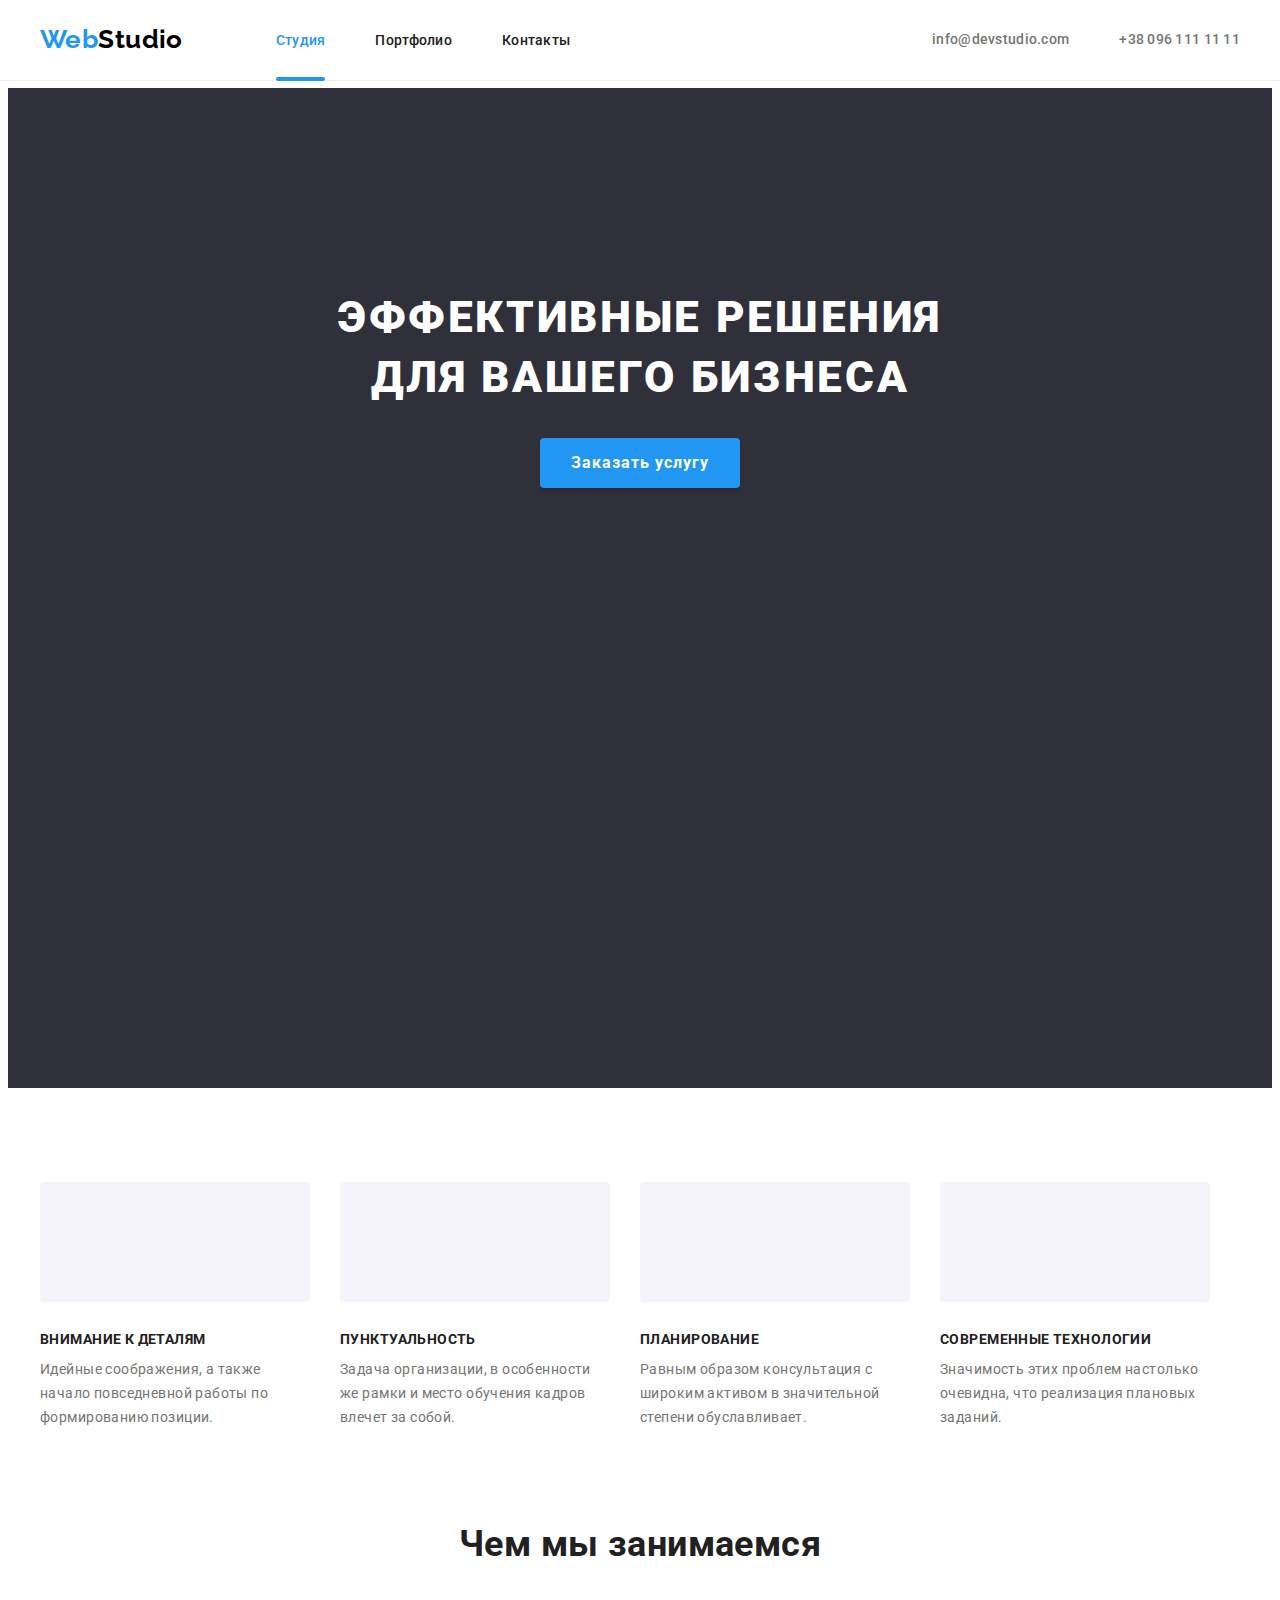
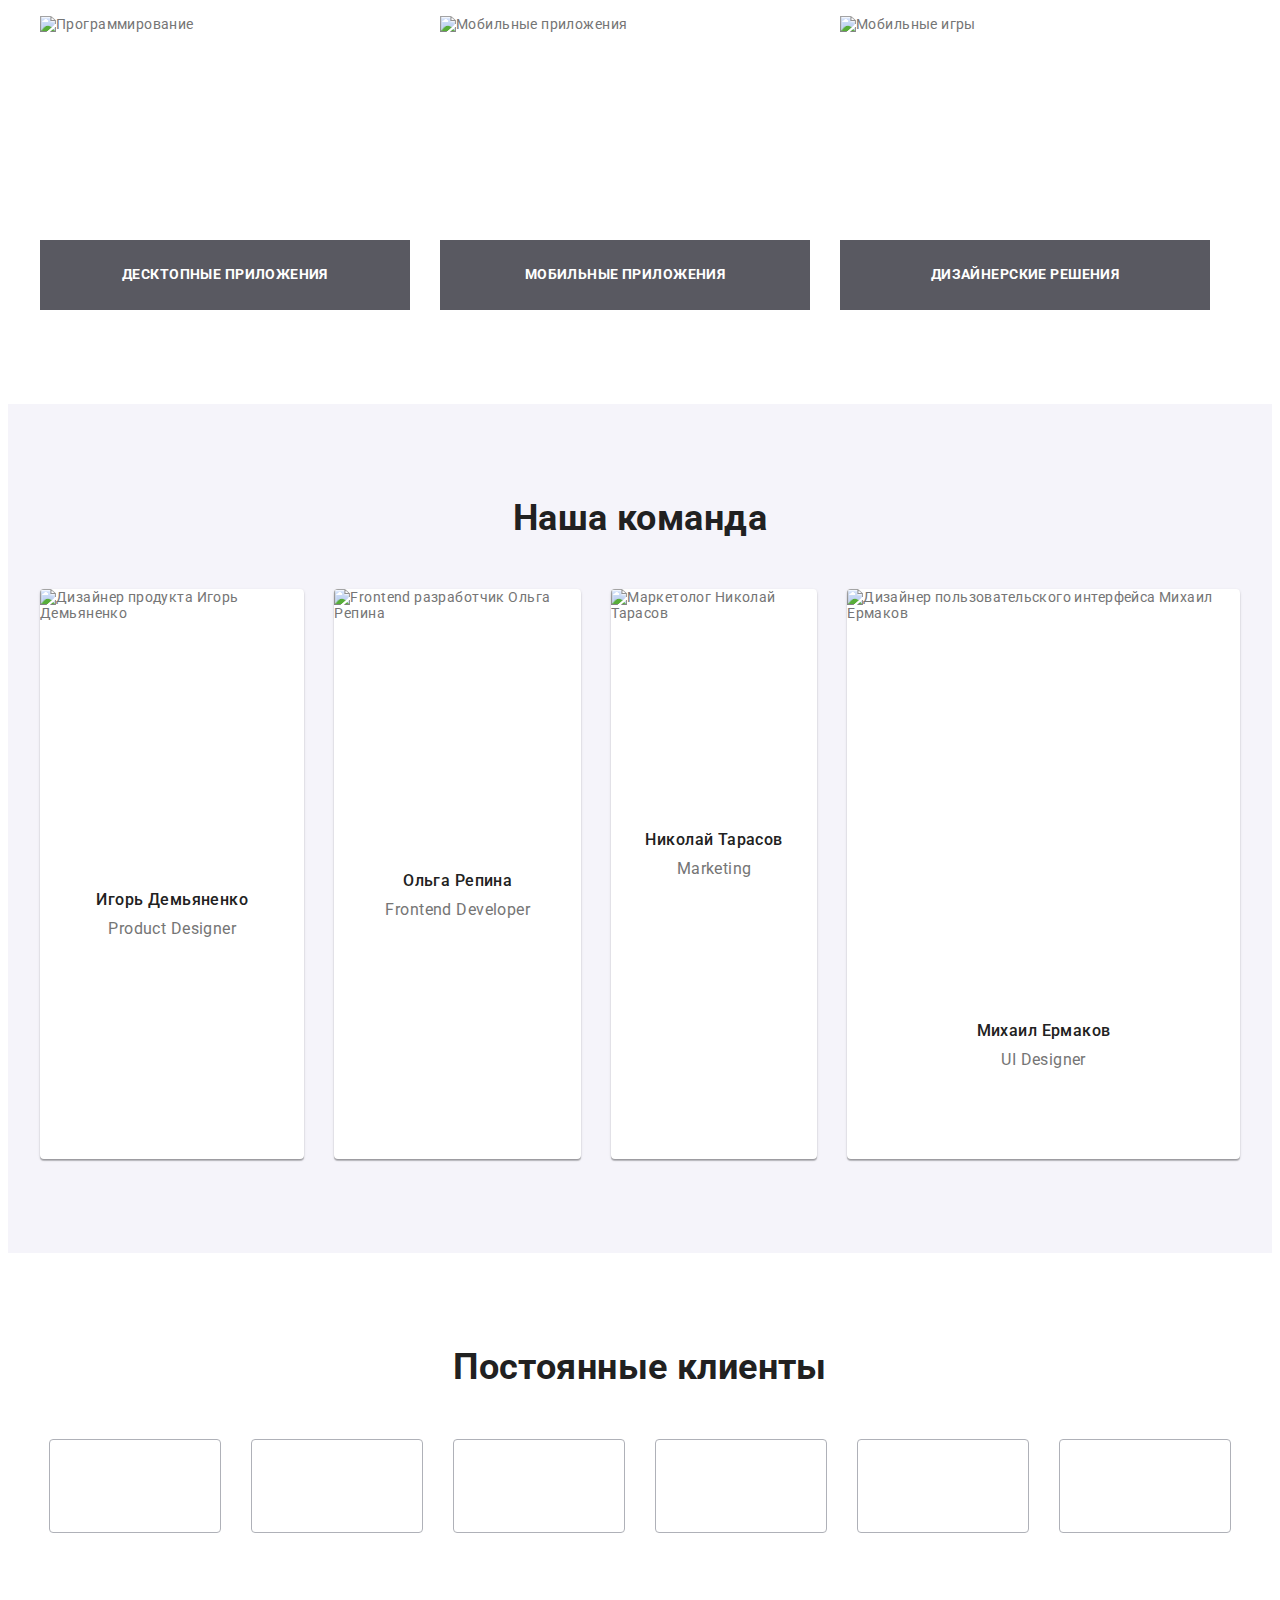
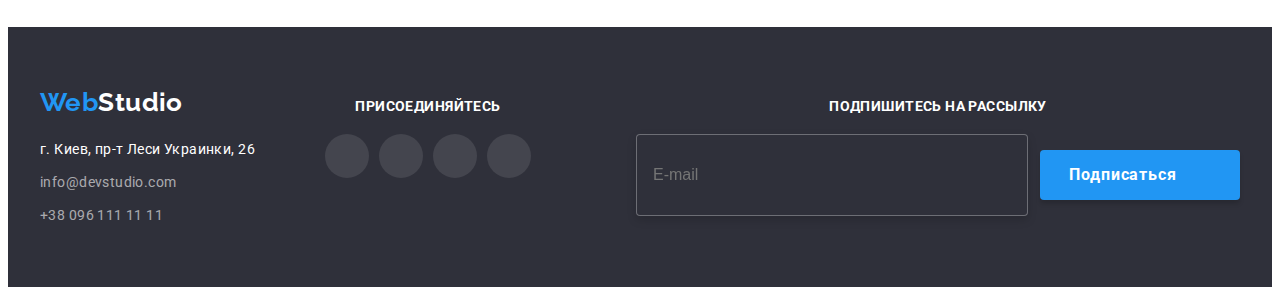
==== commit c4cd95f9: "Виправляє помилки вказанні ментором" ====
--- a/index.html
+++ b/index.html
@@ -150,7 +150,7 @@
         </nav>
         <ul class="header__list">
           <li class="header__items">
-            <a class="header__contact" href="mailto:info@devstudio.com">
+            <a class="header__contact header__contact-email" href="mailto:info@devstudio.com">
               <svg class="header__icon header__icon-tablet-email" width="16" height="12">
                 <use href="./images/icons.svg#envelope"></use>
               </svg>
@@ -158,7 +158,7 @@
             </a>
           </li>
           <li class="header__items">
-            <a class="header__contact" href="tel:+380961111111">
+            <a class="header__contact header__contact-phone" href="tel:+380961111111">
               <svg class="header__icon header__icon-tablet-phone" width="10" height="16">
                 <use href="./images/icons.svg#smartphone"></use>
               </svg>
@@ -1121,7 +1121,7 @@
         <div class="address__container">
           <a
             class="logo footer__logo"
-            href="/index.html"
+            href="./index.html"
             lang="en"
             aria-label="Логотип сайта WebStudio"
             >Web<span class="logo--white">Studio</span></a
--- a/css/main.min.css
+++ b/css/main.min.css
@@ -1,5 +1,5 @@
 :root{--main-font: Roboto, sans-serif;--secondary-font: Raleway, sans-serif;--main-text-color: #757575;--secondary-text-color: #ffffff;--accent-color: #2196f3;--title-color: #212121;--footer-link-color: rgba(255, 255, 255, 0.6);--logo-black-color: #000000;--button-hover-color: #188ce8;--icon-color: #afb1b8;--icon-color-hover: #ffffff;--form-text-color: rgba(33, 33, 33, 0.2);--placeholder-text-color: rgba(117, 117, 117, 0.5);--main-background-color: #ffffff;--dark-background-color: #2f303a;--secondary-background-color: #f5f4fa;--footer-background-icon-color: rgba(255, 255, 255, 0.1);--background-color-overlay: rgba(33, 150, 243, 0.9);--background-thumb: rgba(47, 48, 58, 0.8);--backdrop-background-color: rgba(0, 0, 0, 0.2);--header-board-color: #ececec;--form-input-border: 1px solid rgba(33, 33, 33, 0.2);--border-color: #eeeeee;--card-shadow: 0px 1px 3px rgba(0, 0, 0, 0.12), 0px 1px 1px rgba(0, 0, 0, 0.14),
     0px 2px 1px rgba(0, 0, 0, 0.2);--button-shadow: 0px 3px 1px rgba(0, 0, 0, 0.1), 0px 1px 2px rgba(0, 0, 0, 0.08),
     0px 2px 2px rgba(0, 0, 0, 0.12);--portfolio-shadow: 0px 1px 1px rgba(0, 0, 0, 0.12), 0px 4px 4px rgba(0, 0, 0, 0.06),
-    1px 4px 6px rgba(0, 0, 0, 0.16);--box-shadow: 0px 4px 4px rgba(0, 0, 0, 0.15);--transition-duration: 250ms;--transition-timing-function: cubic-bezier(0.4, 0, 0.2, 1);--modal-button-border-close: 1px solid rgba(0, 0, 0, 0.1)}body{font-family:var(--main-font);font-size:14px;letter-spacing:0.03em;padding-top:80px;color:var(--main-text-color);background-color:var(--main-background-color)}.visually-hidden{position:absolute;white-space:nowrap;width:1px;height:1px;overflow:hidden;border:0;padding:0;clip:rect(0 0 0 0);-webkit-clip-path:inset(50%);clip-path:inset(50%);margin:-1px}body{font-family:var(--main-font);font-size:14px;letter-spacing:0.03em;padding-top:80px;color:var(--main-text-color);background-color:var(--main-background-color)}h1,h2,h3,p{margin:0}ul,ol{list-style:none;padding:0;margin:0}a{text-decoration:none}img{display:block;max-width:100%;height:auto}textarea{resize:none}.section{padding-top:60px;padding-bottom:60px}@media screen and (min-width: 1200px){.section{padding-top:94px;padding-bottom:94px}}.container{padding-left:15px;padding-right:15px;margin-left:auto;margin-right:auto}@media screen and (min-width: 480px){.container{width:480px}}@media screen and (min-width: 768px){.container{width:768px}}@media screen and (min-width: 1200px){.container{width:1200px}}.scene{width:100%;max-width:100%;height:100%;-webkit-perspective:600px;perspective:600px}.scene__wrapper{width:100%;height:100%;-webkit-transition:-webkit-transform 1000ms;transition:-webkit-transform 1000ms;transition:transform 1000ms;transition:transform 1000ms, -webkit-transform 1000ms;-webkit-transform-style:preserve-3d;transform-style:preserve-3d;cursor:pointer;position:relative}.card__link:hover .scene__wrapper,.card__link:focus .scene__wrapper{-webkit-transform:rotateY(180deg);transform:rotateY(180deg)}.scene__face{position:absolute;font-size:18px;line-height:1.56;letter-spacing:0.03em;color:white;-webkit-backface-visibility:hidden;backface-visibility:hidden}.scene__face--back{position:absolute;top:0;left:0;height:100%;padding:63px 24px;background-color:var(--background-color-overlay);-webkit-transform:rotateY(180deg);transform:rotateY(180deg)}.button{font-family:inherit;font-size:16px;font-weight:700;line-height:1.88;letter-spacing:0.06em;min-width:200px;min-height:50px;border:none;border-radius:4px;cursor:pointer;color:var(--secondary-text-color);background-color:var(--accent-color);-webkit-box-shadow:var(--box-shadow);box-shadow:var(--box-shadow);-webkit-transition:background-color var(--transition-duration) var(--transition-timing-function);transition:background-color var(--transition-duration) var(--transition-timing-function)}.button:hover,.button:focus{background-color:var(--button-hover-color)}.button-close{position:absolute;top:8px;right:8px;display:-webkit-box;display:-ms-flexbox;display:flex;-webkit-box-align:center;-ms-flex-align:center;align-items:center;-webkit-box-pack:center;-ms-flex-pack:center;justify-content:center;width:30px;height:30px;padding:0;border:var(--modal-button-border-close);border-radius:50%;color:var(--logo-black-color);background-color:var(--main-background-color);cursor:pointer;-webkit-transition:color;transition:color;-webkit-transition-duration:var(--transition-duration);transition-duration:var(--transition-duration);-webkit-transition-timing-function:var(--transition-timing-function);transition-timing-function:var(--transition-timing-function)}.button-close:hover,.button-close:focus{color:var(--accent-color)}.button-close__icon{fill:currentColor}.social{display:-webkit-box;display:-ms-flexbox;display:flex;-webkit-box-align:center;-ms-flex-align:center;align-items:center;-webkit-box-pack:center;-ms-flex-pack:center;justify-content:center}.social__item:not(:last-child){margin-right:10px}.social__link{display:-webkit-box;display:-ms-flexbox;display:flex;-webkit-box-align:center;-ms-flex-align:center;align-items:center;-webkit-box-pack:center;-ms-flex-pack:center;justify-content:center;width:44px;height:44px;border-radius:50%;color:var(--icon-color);background-color:var(--main-background-color);-webkit-transition:color var(--transition-duration) var(--transition-timing-function),background-color var(--transition-duration) var(--transition-timing-function);transition:color var(--transition-duration) var(--transition-timing-function),background-color var(--transition-duration) var(--transition-timing-function)}.social__link:hover,.social__link:focus{color:var(--icon-color-hover);background-color:var(--button-hover-color)}.social__icon{fill:currentColor}.logo{text-decoration:none;font-family:var(--secondary-font);font-weight:700;font-size:24px;line-height:1.16;color:var(--accent-color)}@media screen and (min-width: 1200px){.logo{font-size:26px;line-height:1.19}}.backdrop{position:fixed;top:0;left:0;width:100%;height:100%;background-color:var(--backdrop-background-color);z-index:100;opacity:1;-webkit-transition:opacity var(--transition-duration) var(--transition-timing-function);transition:opacity var(--transition-duration) var(--transition-timing-function)}.backdrop.is-hidden{opacity:0;pointer-events:none}.backdrop.is-hidden .modal-wrapper{-webkit-transform:translate(-50%, -50%) scale(2);transform:translate(-50%, -50%) scale(2);opacity:0}.modal-wrapper{position:absolute;top:50%;left:50%;-webkit-transform:translate(-50%, -50%) scale(1);transform:translate(-50%, -50%) scale(1);opacity:1;width:450px;min-height:609px;padding:40px;background-color:var(--main-background-color);-webkit-box-shadow:var(--card-shadow);box-shadow:var(--card-shadow);border-radius:4px;-webkit-transition:opacity var(--transition-duration) var(--transition-timing-function),-webkit-transform var(--transition-duration) var(--transition-timing-function);transition:opacity var(--transition-duration) var(--transition-timing-function),-webkit-transform var(--transition-duration) var(--transition-timing-function);transition:transform var(--transition-duration) var(--transition-timing-function),opacity var(--transition-duration) var(--transition-timing-function);transition:transform var(--transition-duration) var(--transition-timing-function),opacity var(--transition-duration) var(--transition-timing-function),-webkit-transform var(--transition-duration) var(--transition-timing-function)}@media screen and (min-width: 1200px){.modal-wrapper{width:528px;min-height:581px;padding:40px}}.form__title{display:-webkit-box;display:-ms-flexbox;display:flex;-webkit-box-pack:center;-ms-flex-pack:center;justify-content:center;font-weight:700;font-size:20px;line-height:1.15;margin-bottom:12px;color:var(--title-color)}.form__label{display:block;margin-bottom:10px;text-align:left;color:var(--title-color)}.form__input-headline{display:block;text-align:left;font-weight:400;font-size:12px;line-height:1.17;letter-spacing:0.01em;margin-bottom:5px;color:var(--main-text-color)}.form__input-container{position:relative;display:block}.form__input{display:block;width:100%;height:40px;border:var(--form-input-border);border-radius:4px;padding:12px 12px 12px 42px;cursor:pointer;-webkit-transition:border var(--transition-duration) var(--transition-timing-function);transition:border var(--transition-duration) var(--transition-timing-function)}.form__input:focus,.form__input:hover{border:1px solid #2196f3;outline:0}.form__icon{position:absolute;top:50%;left:15px;-webkit-transform:translateY(-50%);transform:translateY(-50%);fill:currentColor;pointer-events:none;-webkit-transition:color var(--transition-duration) var(--transition-timing-function);transition:color var(--transition-duration) var(--transition-timing-function)}.form__input:focus+.form__icon,.form__input:hover+.form__icon{color:var(--accent-color)}.form__label-textarea{display:block;margin-bottom:20px}.form__textarea{width:100%;height:120px;padding:12px 16px;border:1px solid var(--form-text-color);border-radius:4px;cursor:pointer;-webkit-transition:border var(--transition-duration) var(--transition-timing-function);transition:border var(--transition-duration) var(--transition-timing-function)}.form__textarea:focus,.form__textarea:hover{border:1px solid #2196f3;outline:0}.form__textarea::-webkit-input-placeholder{font-weight:400;font-size:14px;line-height:1.14;letter-spacing:0.01em;color:var(--placeholder-text-color)}.form__textarea:-ms-input-placeholder{font-weight:400;font-size:14px;line-height:1.14;letter-spacing:0.01em;color:var(--placeholder-text-color)}.form__textarea::-ms-input-placeholder{font-weight:400;font-size:14px;line-height:1.14;letter-spacing:0.01em;color:var(--placeholder-text-color)}.form__textarea::placeholder{font-weight:400;font-size:14px;line-height:1.14;letter-spacing:0.01em;color:var(--placeholder-text-color)}.form__terms-label{position:relative;display:-webkit-box;display:-ms-flexbox;display:flex;-webkit-box-align:center;-ms-flex-align:center;align-items:center;-webkit-box-pack:center;-ms-flex-pack:center;justify-content:center;margin-bottom:30px;color:var(--title-color)}.form__terms-icon{margin-right:8px;--color4: #ffffff;--color5: #ffffff;-webkit-transition:fill var(--transition-duration) var(--transition-timing-function);transition:fill var(--transition-duration) var(--transition-timing-function)}.form__terms-input:hover+.form__terms-icon,.form__terms-input:focus+.form__terms-icon{fill:var(--color3, #2196f3)}.form__terms-input:checked+.form__terms-icon{--color4: #2196f3;--color5: #ffffff}.form__terms-input{position:absolute;width:1px;height:1px;margin:-1px;border:0;padding:0;white-space:nowrap;-webkit-clip-path:inset(100%);clip-path:inset(100%);clip:rect(0 0 0 0);overflow:hidden;position:absolute}.form__terms-text{font-weight:400;font-size:12px;line-height:1.16;letter-spacing:0.03em;color:var(--main-text-color)}@media screen and (min-width: 1200px){.form__terms-text{font-size:14px;line-height:1.71}}.form__terms-link{color:var(--accent-color);text-decoration:underline}.filter__list{display:-webkit-box;display:-ms-flexbox;display:flex;-ms-flex-wrap:wrap;flex-wrap:wrap;margin-bottom:40px}@media screen and (min-width: 768px){.filter__list{-webkit-box-align:center;-ms-flex-align:center;align-items:center;-webkit-box-pack:center;-ms-flex-pack:center;justify-content:center;margin-bottom:30px}}@media screen and (min-width: 1200px){.filter__list{margin-bottom:50px}}.filter__item:not(:last-child){margin-right:8px}@media screen and (max-width: 767.98px){.filter__item:not(:last-child){margin-bottom:8px}}.filter__btn{font-family:inherit;font-weight:500;font-size:16px;line-height:1.63;letter-spacing:0.03em;text-align:center;cursor:pointer;border:none;border-radius:4px;padding:6px 22px;color:var(--title-color);-webkit-transition:background-color var(--transition-duration) var(--transition-timing-function),color var(--transition-duration) var(--transition-timing-function),-webkit-box-shadow var(--transition-duration) var(--transition-timing-function);transition:background-color var(--transition-duration) var(--transition-timing-function),color var(--transition-duration) var(--transition-timing-function),-webkit-box-shadow var(--transition-duration) var(--transition-timing-function);transition:background-color var(--transition-duration) var(--transition-timing-function),color var(--transition-duration) var(--transition-timing-function),box-shadow var(--transition-duration) var(--transition-timing-function);transition:background-color var(--transition-duration) var(--transition-timing-function),color var(--transition-duration) var(--transition-timing-function),box-shadow var(--transition-duration) var(--transition-timing-function),-webkit-box-shadow var(--transition-duration) var(--transition-timing-function)}.filter__btn:hover,.filter__btn:focus{background-color:var(--accent-color);color:var(--secondary-text-color);-webkit-box-shadow:var(--button-shadow);box-shadow:var(--button-shadow)}.filter__btn--activ{background-color:var(--accent-color);color:var(--secondary-text-color);-webkit-box-shadow:var(--button-shadow);box-shadow:var(--button-shadow)}.mobile-menu{position:fixed;top:0;left:0;width:100%;height:100%;padding:48px 40px;display:-webkit-box;display:-ms-flexbox;display:flex;-webkit-box-orient:vertical;-webkit-box-direction:normal;-ms-flex-direction:column;flex-direction:column;-webkit-transform:translateX(100%);transform:translateX(100%);background-color:var(--main-background-color)}@media screen and (min-width: 768px){.mobile-menu{display:none}}.mobile-menu.is-open{-webkit-transform:translateX(0%);transform:translateX(0%)}.mobile-menu__item{margin-bottom:32px}.mobile-menu__link{font-weight:500;font-size:40px;line-height:1.18;letter-spacing:0.02em;color:var(--title-color)}.mobile-menu__link--active{color:var(--accent-color)}.mobile-menu__contacts{margin-top:auto;margin-bottom:64px}.mobile-menu__contacts-item{display:-webkit-box;display:-ms-flexbox;display:flex;-webkit-box-align:center;-ms-flex-align:center;align-items:center}.mobile-menu__contacts-item:not(:last-child){padding-bottom:32px}.mobile-menu__contacts-link{font-weight:500;letter-spacing:0.02em;color:var(--main-text-color)}.mobile-menu__contacts-link-phone{font-size:34px;line-height:1.18;color:var(--accent-color)}.mobile-menu__contacts-link-email{font-size:24px;line-height:1.16}.mobile-menu__socials{display:-webkit-box;display:-ms-flexbox;display:flex;-webkit-box-align:center;-ms-flex-align:center;align-items:center}.mobile-menu__socials-link{font-weight:500;font-size:18px;line-height:1.22;letter-spacing:0.02em;color:var(--accent-color)}.mobile-menu__socials-item{display:-webkit-box;display:-ms-flexbox;display:flex;-webkit-box-align:center;-ms-flex-align:center;align-items:center}.mobile-menu__socials-item:not(:last-child)::after{content:'';display:inline-block;width:2px;height:22px;margin:0 10px;background-color:rgba(33,33,33,0.2)}@media screen and (max-width: 767.98px){.navigation{width:100%}}@media screen and (max-width: 767.98px){.navigation__logo{display:block;padding-top:16px;padding-bottom:16px}}.menu-button{position:relative;z-index:100;display:block;margin:0;padding:0;border:none;background-color:transparent;margin:0;margin-left:auto}@media screen and (min-width: 768px){.menu-button{display:none}}.menu-button:hover,.menu-button:focus{color:var(--accent-color)}.menu-button__icon{fill:currentColor}.menu-button__icon-close{display:none}.menu-button.is-open .menu-button__icon-close{display:block}.menu-button.is-open .menu-button__icon-menu{display:none}.header{position:fixed;width:100vw;top:0;left:0;z-index:99;background-color:var(--main-background-color);border-bottom:1px solid var(--header-board-color)}.header__container{display:-webkit-box;display:-ms-flexbox;display:flex;-webkit-box-align:center;-ms-flex-align:center;align-items:center}.navigation{display:-webkit-box;display:-ms-flexbox;display:flex;-webkit-box-align:center;-ms-flex-align:center;align-items:center}.logo--black{color:var(--logo-black-color)}@media screen and (min-width: 480px){.navigation__logo{padding-top:16px;padding-bottom:16px}}@media screen and (min-width: 768px){.navigation__logo{padding-top:26px;padding-bottom:26px;margin-right:88px}}@media screen and (min-width: 1200px){.navigation__logo{padding-top:24px;padding-bottom:25px;margin-right:93px}}.navigation__list{display:none}@media screen and (min-width: 768px){.navigation__list{display:-webkit-box;display:-ms-flexbox;display:flex;-webkit-box-align:center;-ms-flex-align:center;align-items:center}}@media screen and (min-width: 768px){.navigation__item:not(:last-child){margin-right:50px}}@media screen and (min-width: 768px){.navigation__link{display:block;padding-top:32px;padding-bottom:32px;font-weight:500;line-height:1.17;letter-spacing:0.02em;text-decoration:none;color:var(--title-color);-webkit-transition:color;transition:color;-webkit-transition-duration:var(--transition-duration);transition-duration:var(--transition-duration);-webkit-transition-timing-function:var(--transition-timing-function);transition-timing-function:var(--transition-timing-function)}.navigation__link:hover,.navigation__link:focus{color:var(--accent-color)}.navigation__link--active{position:relative;color:var(--accent-color)}.navigation__link--active::after{position:absolute;content:'';display:block;bottom:-1px;width:100%;height:4px;border-radius:2px;background-color:var(--accent-color)}}.header__list{display:none}@media screen and (min-width: 768px){.header__list{display:block;margin-left:auto}}@media screen and (min-width: 1200px){.header__list{display:-webkit-box;display:-ms-flexbox;display:flex;-webkit-box-align:center;-ms-flex-align:center;align-items:center;margin-left:auto}}@media screen and (min-width: 768px) and (max-width: 1199.98px){.header__items:not(:last-child){margin-bottom:10px}}@media screen and (min-width: 1200px){.header__items{display:-webkit-box;display:-ms-flexbox;display:flex;-webkit-box-align:center;-ms-flex-align:center;align-items:center}.header__items:not(:last-child){margin-right:30px}}@media screen and (min-width: 768px){.header__contact{font-weight:500;line-height:1.14;letter-spacing:0.02em;text-decoration:none;color:var(--main-text-color);-webkit-transition:color var(--transition-duration) var(--transition-timing-function);transition:color var(--transition-duration) var(--transition-timing-function)}.header__contact:hover,.header__contact:focus{color:var(--accent-color)}}@media screen and (min-width: 1200px){.header__contact{display:-webkit-box;display:-ms-flexbox;display:flex;-webkit-box-align:center;-ms-flex-align:center;align-items:center;padding-top:32px;padding-bottom:32px}}@media screen and (min-width: 768px){.header__icon{fill:currentColor;margin-right:10px}}@media screen and (min-width: 768px) and (max-width: 1199.98px){.header__icon-tablet-email{width:14px;height:10px}}@media screen and (min-width: 768px) and (max-width: 1199.98px){.header__icon-tablet-phone{width:10px;height:14px}}.hero{background-color:var(--dark-background-color);text-align:center;padding-top:118px;padding-bottom:118px;margin-right:auto;margin-left:auto;background-repeat:no-repeat;background-position:center;background-size:cover;background-image:-webkit-gradient(linear, left top, right top, from(rgba(47,48,58,0.4)), to(rgba(47,48,58,0.4))),url("../images/hero/hero_sm.jpg");background-image:linear-gradient(to right, rgba(47,48,58,0.4), rgba(47,48,58,0.4)),url("../images/hero/hero_sm.jpg");background-image:-webkit-gradient(linear, left top, right top, from(rgba(47,48,58,0.4)), to(rgba(47,48,58,0.4))),-webkit-image-set(url("../images/hero/hero_sm.webp") 1x);background-image:linear-gradient(to right, rgba(47,48,58,0.4), rgba(47,48,58,0.4)),-webkit-image-set(url("../images/hero/hero_sm.webp") 1x);max-width:480px;height:400px}@media (min-device-pixel-ratio: 2), (-webkit-min-device-pixel-ratio: 2), (min-resolution: 192dpi), (min-resolution: 2dppx){.hero{background-image:-webkit-gradient(linear, left top, right top, from(rgba(47,48,58,0.4)), to(rgba(47,48,58,0.4))),url("../images/hero/hero_sm@2x.jpg");background-image:linear-gradient(to right, rgba(47,48,58,0.4), rgba(47,48,58,0.4)),url("../images/hero/hero_sm@2x.jpg");background-image:-webkit-gradient(linear, left top, right top, from(rgba(47,48,58,0.4)), to(rgba(47,48,58,0.4))),-webkit-image-set(url("../images/hero/hero_sm@2x.webp") 2x);background-image:linear-gradient(to right, rgba(47,48,58,0.4), rgba(47,48,58,0.4)),-webkit-image-set(url("../images/hero/hero_sm@2x.webp") 2x)}}@media screen and (min-width: 768px){.hero{background-image:-webkit-gradient(linear, left top, right top, from(rgba(47,48,58,0.4)), to(rgba(47,48,58,0.4))),url("../images/hero/hero_md.jpg");background-image:linear-gradient(to right, rgba(47,48,58,0.4), rgba(47,48,58,0.4)),url("../images/hero/hero_md.jpg");background-image:-webkit-gradient(linear, left top, right top, from(rgba(47,48,58,0.4)), to(rgba(47,48,58,0.4))),-webkit-image-set(url("../images/hero/hero_md.webp") 1x);background-image:linear-gradient(to right, rgba(47,48,58,0.4), rgba(47,48,58,0.4)),-webkit-image-set(url("../images/hero/hero_md.webp") 1x)}}@media screen and (min-width: 768px) and (min-device-pixel-ratio: 2), screen and (min-width: 768px) and (-webkit-min-device-pixel-ratio: 2), screen and (min-width: 768px) and (min-resolution: 192dpi), screen and (min-width: 768px) and (min-resolution: 2dppx){.hero{background-image:-webkit-gradient(linear, left top, right top, from(rgba(47,48,58,0.4)), to(rgba(47,48,58,0.4))),url("../images/hero/hero_md@2x.jpg");background-image:linear-gradient(to right, rgba(47,48,58,0.4), rgba(47,48,58,0.4)),url("../images/hero/hero_md@2x.jpg");background-image:-webkit-gradient(linear, left top, right top, from(rgba(47,48,58,0.4)), to(rgba(47,48,58,0.4))),-webkit-image-set(url("../images/hero/hero_md@2x.webp") 2x);background-image:linear-gradient(to right, rgba(47,48,58,0.4), rgba(47,48,58,0.4)),-webkit-image-set(url("../images/hero/hero_md@2x.webp") 2x)}}@media screen and (min-width: 1200px){.hero{background-image:-webkit-gradient(linear, left top, right top, from(rgba(47,48,58,0.4)), to(rgba(47,48,58,0.4))),url("../images/hero/hero_lg.jpg");background-image:linear-gradient(to right, rgba(47,48,58,0.4), rgba(47,48,58,0.4)),url("../images/hero/hero_lg.jpg");background-image:-webkit-gradient(linear, left top, right top, from(rgba(47,48,58,0.4)), to(rgba(47,48,58,0.4))),-webkit-image-set(url("../images/hero/hero_lg.webp") 1x);background-image:linear-gradient(to right, rgba(47,48,58,0.4), rgba(47,48,58,0.4)),-webkit-image-set(url("../images/hero/hero_lg.webp") 1x)}}@media screen and (min-width: 1200px) and (min-device-pixel-ratio: 2), screen and (min-width: 1200px) and (-webkit-min-device-pixel-ratio: 2), screen and (min-width: 1200px) and (min-resolution: 192dpi), screen and (min-width: 1200px) and (min-resolution: 2dppx){.hero{background-image:-webkit-gradient(linear, left top, right top, from(rgba(47,48,58,0.4)), to(rgba(47,48,58,0.4))),url("../images/hero/hero_lg@2x.jpg");background-image:linear-gradient(to right, rgba(47,48,58,0.4), rgba(47,48,58,0.4)),url("../images/hero/hero_lg@2x.jpg");background-image:-webkit-gradient(linear, left top, right top, from(rgba(47,48,58,0.4)), to(rgba(47,48,58,0.4))),-webkit-image-set(url("../images/hero/hero_lg@2x.webp") 2x);background-image:linear-gradient(to right, rgba(47,48,58,0.4), rgba(47,48,58,0.4)),-webkit-image-set(url("../images/hero/hero_lg@2x.webp") 2x)}}@media screen and (min-width: 768px){.hero{max-width:768px;height:400px}}@media screen and (min-width: 1200px){.hero{max-width:1600px;height:600px;padding-top:200px;padding-bottom:200px}}.main-title{font-weight:900;font-size:26px;line-height:1.62;letter-spacing:0.06em;text-align:center;text-transform:uppercase}@media screen and (min-width: 1200px){.main-title{font-size:44px;line-height:1.36}}.hero__main-title{margin-bottom:30px;margin-right:auto;margin-left:auto;color:var(--secondary-text-color)}@media screen and (min-width: 1200px){.hero__main-title{width:360px}}@media screen and (min-width: 1200px){.hero__main-title{width:696px}}.title{font-size:36px;font-weight:700;line-height:1.16;text-align:center;margin-bottom:50px;color:var(--title-color)}@media screen and (min-width: 768px){.features__list{display:-webkit-box;display:-ms-flexbox;display:flex;-webkit-box-align:center;-ms-flex-align:center;align-items:center}}@media screen and (min-width: 768px) and (max-width: 1199.98px){.features__list{-ms-flex-wrap:wrap;flex-wrap:wrap;margin:-15px;-webkit-box-align:start;-ms-flex-align:start;align-items:flex-start}}@media screen and (max-width: 767.98px){.features__item{width:100%}.features__item:not(:last-child){margin-bottom:30px}}@media screen and (min-width: 768px){.features__item{width:354px}}@media screen and (min-width: 768px) and (max-width: 1199.98px){.features__item{margin:15px}}@media screen and (min-width: 1200px){.features__item{width:270px}.features__item:not(:last-child){margin-right:30px}}.features__icon-container{display:-webkit-box;display:-ms-flexbox;display:flex;-webkit-box-align:center;-ms-flex-align:center;align-items:center;-webkit-box-pack:center;-ms-flex-pack:center;justify-content:center;height:120px;margin-bottom:30px;border-radius:4px;background-color:var(--secondary-background-color);-webkit-transition:background-color;transition:background-color;-webkit-transition-duration:var(--transition-duration);transition-duration:var(--transition-duration);-webkit-transition-timing-function:var(--transition-timing-function);transition-timing-function:var(--transition-timing-function)}.features__icon-container:hover{background-color:var(--accent-color)}.features__icon-container:hover .features__icon{--color1: #ffffff;--color2: #000000}@media screen and (max-width: 767.98px){.features__icon-container{width:100%}}@media screen and (min-width: 768px){.features__icon-container{width:354px}}@media screen and (min-width: 1200px){.features__icon-container{width:270px}}.features__subtitle{font-weight:700;font-size:14px;line-height:1.14;text-transform:uppercase;margin-bottom:10px;color:var(--title-color)}@media screen and (max-width: 767.98px){.features__subtitle{text-align:center}}.features__text{font-weight:400;line-height:1.71}.hobbies{display:none}@media screen and (min-width: 1200px){.hobbies{display:block;padding-bottom:94px}}@media screen and (min-width: 1200px){.hobbies__list{display:-webkit-box;display:-ms-flexbox;display:flex}}@media screen and (min-width: 1200px){.hobbies__item{position:relative;margin-right:30px}.hobbies__item:last-child{margin-right:0}}@media screen and (min-width: 1200px){.hobbies__thumb{position:absolute;left:0;bottom:0;display:-webkit-box;display:-ms-flexbox;display:flex;-webkit-box-pack:center;-ms-flex-pack:center;justify-content:center;-webkit-box-align:center;-ms-flex-align:center;align-items:center;width:370px;height:70px;background:var(--background-thumb)}}@media screen and (min-width: 1200px){.hobbies__thumb-paragraph{font-weight:700;line-height:1.14;text-align:center;text-transform:uppercase;color:#ffffff}}.team__section{background-color:var(--secondary-background-color)}.team__list{display:block}@media screen and (min-width: 768px){.team__list{display:-webkit-box;display:-ms-flexbox;display:flex}}@media screen and (min-width: 768px) and (max-width: 1199.98px){.team__list{display:-webkit-box;display:-ms-flexbox;display:flex;-ms-flex-wrap:wrap;flex-wrap:wrap;margin:-15px}}.team__item{background-color:var(--main-background-color);-webkit-box-shadow:var(--card-shadow);box-shadow:var(--card-shadow);border-radius:4px 4px 4px 4px}@media screen and (max-width: 767.98px){.team__item:not(:last-child){margin-bottom:30px}}@media screen and (min-width: 768px) and (max-width: 1199.98px){.team__item{width:354px;margin:15px}}@media screen and (min-width: 1200px){.team__item:not(:last-child){margin-right:30px}}.team__img{border-top-left-radius:4px;border-top-right-radius:4px;width:100%;height:auto}.team__container{padding-top:30px;padding-bottom:30px;text-align:center}.team__subtitle{margin-bottom:10px;font-weight:500;font-size:16px;line-height:1.19;text-align:center;color:var(--title-color)}.team__text{font-size:16px;line-height:1.19;text-align:center;margin-bottom:16px}.clients__list{display:-webkit-box;display:-ms-flexbox;display:flex;-ms-flex-wrap:wrap;flex-wrap:wrap;-webkit-box-align:center;-ms-flex-align:center;align-items:center;-webkit-box-pack:center;-ms-flex-pack:center;justify-content:center;margin:-15px}.clients__item{margin:15px}.clients__link{display:-webkit-box;display:-ms-flexbox;display:flex;-webkit-box-align:center;-ms-flex-align:center;align-items:center;-webkit-box-pack:center;-ms-flex-pack:center;justify-content:center;height:92px;border:1px solid #afb1b8;border-radius:4px;color:var(--icon-color);-webkit-transition:color var(--transition-duration) var(--transition-timing-function),border-color var(--transition-duration) var(--transition-timing-function);transition:color var(--transition-duration) var(--transition-timing-function),border-color var(--transition-duration) var(--transition-timing-function)}.clients__link:focus,.clients__link:hover{color:var(--accent-color);border-color:var(--accent-color)}@media screen and (min-width: 480px){.clients__link{width:210px}}@media screen and (min-width: 768px){.clients__link{width:226px}}@media screen and (min-width: 1200px){.clients__link{width:170px}}.clients__icon{fill:currentColor}.portfolio{padding-top:60px;padding-bottom:60px}@media screen and (min-width: 1200px){.portfolio{padding-top:94px;padding-bottom:94px}}.portfolio__main-title{color:var(--title-color)}@media screen and (min-width: 768px){.card{display:-webkit-box;display:-ms-flexbox;display:flex;-ms-flex-wrap:wrap;flex-wrap:wrap}}.card__item{width:100%}.card__item:not(:last-child){margin-bottom:30px}@media screen and (min-width: 768px) and (max-width: 1199.98px){.card__item{width:calc((100% - 1 * 30px) / 2);margin-right:30px;margin-bottom:30px}.card__item:nth-child(2n){margin-right:0}.card__item:nth-last-child(-n+1){margin-bottom:0}}@media screen and (min-width: 1200px){.card__item{width:calc((100% - 2 * 30px) / 3);margin-right:30px;margin-bottom:30px}.card__item:nth-child(3n){margin-right:0}.card__item:nth-last-child(-n+3){margin-bottom:0}}.card__link{display:-webkit-box;display:-ms-flexbox;display:flex;-webkit-box-orient:vertical;-webkit-box-direction:normal;-ms-flex-direction:column;flex-direction:column;height:100%;text-decoration:none;-webkit-transition:-webkit-box-shadow var(--transition-duration) var(--transition-timing-function);transition:-webkit-box-shadow var(--transition-duration) var(--transition-timing-function);transition:box-shadow var(--transition-duration) var(--transition-timing-function);transition:box-shadow var(--transition-duration) var(--transition-timing-function), -webkit-box-shadow var(--transition-duration) var(--transition-timing-function)}.card__link:hover,.card__link:focus{background:var(--main-background-color);-webkit-box-shadow:var(--portfolio-shadow);box-shadow:var(--portfolio-shadow)}.card__thumb{position:relative;overflow:hidden}.card__image{display:block;width:100%;max-width:100%;height:auto}.card__overlay{position:absolute;top:0;left:0;width:100%;height:100%;padding:63px 24px;color:var(--secondary-text-color);background-color:var(--background-color-overlay);-webkit-transform:translateY(101%);transform:translateY(101%);-webkit-transition:-webkit-transform;transition:-webkit-transform;transition:transform;transition:transform, -webkit-transform;-webkit-transition-duration:var(--transition-duration);transition-duration:var(--transition-duration);-webkit-transition-timing-function:var(--transition-timing-function);transition-timing-function:var(--transition-timing-function)}.card__link:hover .card__overlay,.card__link:focus .card__overlay{-webkit-transform:translateY(0);transform:translateY(0)}.card__description{font-weight:400;font-size:18px;line-height:1.56;letter-spacing:0.03em}.card__description:not(:last-child){margin-bottom:20px}.card__pre{font-family:var(--main-font);font-size:14px;font-weight:400;font-size:18px;line-height:1.56;letter-spacing:0.03em;margin-top:-10px;margin-left:-120px}.card__text-wrapper{-webkit-box-flex:1;-ms-flex-positive:1;flex-grow:1;padding:20px 24px;border-left:1px solid var(--border-color);border-right:1px solid var(--border-color);border-bottom:1px solid var(--border-color)}.card__subtitle{margin-bottom:4px;font-weight:700;font-size:18px;line-height:2;letter-spacing:0.06em;color:var(--title-color)}.card__caption{font-size:16px;line-height:1.88;letter-spacing:0.03em;color:var(--main-text-color)}.card__caption-wrapper{display:-webkit-box;display:-ms-flexbox;display:flex;-webkit-box-align:center;-ms-flex-align:center;align-items:center}.card__caption-icon{margin-right:10px}.footer{background-color:var(--dark-background-color);padding:60px 0}.footer__container{text-align:center}@media screen and (min-width: 768px){.footer__container{display:-webkit-box;display:-ms-flexbox;display:flex;-ms-flex-wrap:wrap;flex-wrap:wrap;-ms-flex-pack:distribute;justify-content:space-around;-webkit-box-align:baseline;-ms-flex-align:baseline;align-items:baseline}}@media screen and (min-width: 1200px){.footer__container{display:-webkit-box;display:-ms-flexbox;display:flex;-webkit-box-align:baseline;-ms-flex-align:baseline;align-items:baseline}}@media screen and (max-width: 767.98px){.address__container{text-align:center}}@media screen and (min-width: 1200px){.address__container{margin-right:70px}}.footer__logo{display:inline-block;margin-bottom:20px}.logo--white{color:var(--secondary-text-color)}@media screen and (max-width: 1199.98px){.address{margin-bottom:60px}}.address__item:not(:last-child){margin-bottom:8px}@media screen and (min-width: 1200px){.address__item:not(:last-child){margin-bottom:9px}}.address__link{line-height:1.71;font-style:normal;text-decoration:none;-webkit-transition:color--transition-duration --transition-timing-function;transition:color--transition-duration --transition-timing-function}.address__link--white{color:var(--secondary-text-color)}.address__link--grey{color:var(--footer-link-color)}.address__link:hover,.address__link:focus{color:var(--accent-color)}@media screen and (max-width: 767.98px){.social__container{margin-bottom:60px}}@media screen and (min-width: 1200px){.social__container{margin-right:auto}}.social__caption{display:block;text-transform:uppercase;color:var(--secondary-text-color);margin-bottom:20px}@media screen and (max-width: 1199.98px){.social__caption{text-align:center}}.social__link--footer{color:var(--secondary-text-color);background-color:var(--footer-background-icon-color);-webkit-transition:background-color var(--transition-duration) var(--transition-timing-function);transition:background-color var(--transition-duration) var(--transition-timing-function)}.subscribe__caption{display:block;text-transform:uppercase;color:var(--secondary-text-color);margin-bottom:20px}.subscribe__form{display:block}@media screen and (min-width: 1200px){.subscribe__form{display:-webkit-box;display:-ms-flexbox;display:flex;-webkit-box-align:center;-ms-flex-align:center;align-items:center}}.subscribe__input{display:block;width:100%;min-height:50px;padding:15px 16px;margin-right:12px;border-radius:4px;cursor:pointer;font-size:16px;line-height:1.25;font-weight:400;color:var(--secondary-text-color);background-color:var(--dark-background-color);border:1px solid rgba(255,255,255,0.3);-webkit-filter:drop-shadow(0px 4px 4px rgba(0,0,0,0.15));filter:drop-shadow(0px 4px 4px rgba(0,0,0,0.15));-webkit-transition:border var(--transition-duration) var(--transition-timing-function);transition:border var(--transition-duration) var(--transition-timing-function)}.subscribe__input:focus,.subscribe__input:hover{border-color:var(--accent-color);outline:0}@media screen and (min-width: 768px){.subscribe__input{width:450px}}@media screen and (min-width: 1200px){.subscribe__input{width:358px}}@media screen and (max-width: 1199.98px){.subscribe__input{margin-bottom:20px}}.subscribe__label::-webkit-input-placeholder{color:var(--footer-link-color)}.subscribe__label:-ms-input-placeholder{color:var(--footer-link-color)}.subscribe__label::-ms-input-placeholder{color:var(--footer-link-color)}.subscribe__label::placeholder{color:var(--footer-link-color)}.button--icon{display:-webkit-box;display:-ms-flexbox;display:flex;-webkit-box-align:center;-ms-flex-align:center;align-items:center;-webkit-box-pack:center;-ms-flex-pack:center;justify-content:center}.subscribe__icon{fill:currentColor;margin-left:10px}.subscribe__form-button{margin-left:auto;margin-right:auto}
+    1px 4px 6px rgba(0, 0, 0, 0.16);--box-shadow: 0px 4px 4px rgba(0, 0, 0, 0.15);--transition-duration: 250ms;--transition-timing-function: cubic-bezier(0.4, 0, 0.2, 1);--modal-button-border-close: 1px solid rgba(0, 0, 0, 0.1)}body{font-family:var(--main-font);font-size:14px;letter-spacing:0.03em;padding-top:80px;color:var(--main-text-color);background-color:var(--main-background-color)}.visually-hidden{position:absolute;white-space:nowrap;width:1px;height:1px;overflow:hidden;border:0;padding:0;clip:rect(0 0 0 0);-webkit-clip-path:inset(50%);clip-path:inset(50%);margin:-1px}body{font-family:var(--main-font);font-size:14px;letter-spacing:0.03em;padding-top:80px;color:var(--main-text-color);background-color:var(--main-background-color)}h1,h2,h3,p{margin:0}ul,ol{list-style:none;padding:0;margin:0}a{text-decoration:none}img{display:block;max-width:100%;height:auto}textarea{resize:none}.section{padding-top:60px;padding-bottom:60px}@media screen and (min-width: 1200px){.section{padding-top:94px;padding-bottom:94px}}.container{padding-left:15px;padding-right:15px;margin-left:auto;margin-right:auto}@media screen and (min-width: 480px){.container{width:480px}}@media screen and (min-width: 768px){.container{width:768px}}@media screen and (min-width: 1200px){.container{width:1200px}}.scene{width:100%;max-width:100%;height:100%;-webkit-perspective:600px;perspective:600px}.scene__wrapper{width:100%;height:100%;-webkit-transition:-webkit-transform 1000ms;transition:-webkit-transform 1000ms;transition:transform 1000ms;transition:transform 1000ms, -webkit-transform 1000ms;-webkit-transform-style:preserve-3d;transform-style:preserve-3d;cursor:pointer;position:relative}.card__link:hover .scene__wrapper,.card__link:focus .scene__wrapper{-webkit-transform:rotateY(180deg);transform:rotateY(180deg)}.scene__face{position:absolute;font-size:18px;line-height:1.56;letter-spacing:0.03em;color:white;-webkit-backface-visibility:hidden;backface-visibility:hidden}.scene__face--back{position:absolute;top:0;left:0;height:100%;padding:63px 24px;background-color:var(--background-color-overlay);-webkit-transform:rotateY(180deg);transform:rotateY(180deg)}.button{font-family:inherit;font-size:16px;font-weight:700;line-height:1.88;letter-spacing:0.06em;min-width:200px;min-height:50px;border:none;border-radius:4px;cursor:pointer;color:var(--secondary-text-color);background-color:var(--accent-color);-webkit-box-shadow:var(--box-shadow);box-shadow:var(--box-shadow);-webkit-transition:background-color var(--transition-duration) var(--transition-timing-function);transition:background-color var(--transition-duration) var(--transition-timing-function)}.button:hover,.button:focus{background-color:var(--button-hover-color)}.button-close{position:absolute;top:8px;right:8px;display:-webkit-box;display:-ms-flexbox;display:flex;-webkit-box-align:center;-ms-flex-align:center;align-items:center;-webkit-box-pack:center;-ms-flex-pack:center;justify-content:center;width:30px;height:30px;padding:0;border:var(--modal-button-border-close);border-radius:50%;color:var(--logo-black-color);background-color:var(--main-background-color);cursor:pointer;-webkit-transition:color;transition:color;-webkit-transition-duration:var(--transition-duration);transition-duration:var(--transition-duration);-webkit-transition-timing-function:var(--transition-timing-function);transition-timing-function:var(--transition-timing-function)}.button-close:hover,.button-close:focus{color:var(--accent-color)}.button-close__icon{fill:currentColor}.social{display:-webkit-box;display:-ms-flexbox;display:flex;-webkit-box-align:center;-ms-flex-align:center;align-items:center;-webkit-box-pack:center;-ms-flex-pack:center;justify-content:center}.social__item:not(:last-child){margin-right:10px}.social__link{display:-webkit-box;display:-ms-flexbox;display:flex;-webkit-box-align:center;-ms-flex-align:center;align-items:center;-webkit-box-pack:center;-ms-flex-pack:center;justify-content:center;width:44px;height:44px;border-radius:50%;color:var(--icon-color);background-color:var(--main-background-color);-webkit-transition:color var(--transition-duration) var(--transition-timing-function),background-color var(--transition-duration) var(--transition-timing-function);transition:color var(--transition-duration) var(--transition-timing-function),background-color var(--transition-duration) var(--transition-timing-function)}.social__link:hover,.social__link:focus{color:var(--icon-color-hover);background-color:var(--button-hover-color)}.social__icon{fill:currentColor}.logo{text-decoration:none;font-family:var(--secondary-font);font-weight:700;font-size:24px;line-height:1.16;color:var(--accent-color)}@media screen and (min-width: 1200px){.logo{font-size:26px;line-height:1.19}}.backdrop{position:fixed;top:0;left:0;width:100%;height:100%;background-color:var(--backdrop-background-color);z-index:100;opacity:1;-webkit-transition:opacity var(--transition-duration) var(--transition-timing-function);transition:opacity var(--transition-duration) var(--transition-timing-function)}.backdrop.is-hidden{opacity:0;pointer-events:none}.backdrop.is-hidden .modal-wrapper{-webkit-transform:translate(-50%, -50%) scale(2);transform:translate(-50%, -50%) scale(2);opacity:0}.modal-wrapper{position:absolute;top:50%;left:50%;-webkit-transform:translate(-50%, -50%) scale(1);transform:translate(-50%, -50%) scale(1);opacity:1;padding:40px;border-radius:4px;background-color:var(--main-background-color);-webkit-box-shadow:var(--card-shadow);box-shadow:var(--card-shadow);-webkit-transition:opacity var(--transition-duration) var(--transition-timing-function),-webkit-transform var(--transition-duration) var(--transition-timing-function);transition:opacity var(--transition-duration) var(--transition-timing-function),-webkit-transform var(--transition-duration) var(--transition-timing-function);transition:transform var(--transition-duration) var(--transition-timing-function),opacity var(--transition-duration) var(--transition-timing-function);transition:transform var(--transition-duration) var(--transition-timing-function),opacity var(--transition-duration) var(--transition-timing-function),-webkit-transform var(--transition-duration) var(--transition-timing-function);width:100%}@media screen and (min-width: 480px){.modal-wrapper{width:450px;margin-left:15px;margin-right:15px}}@media screen and (min-width: 768px){.modal-wrapper{width:450px;min-height:609px}}@media screen and (min-width: 1200px){.modal-wrapper{width:528px;min-height:581px}}.form__title{display:-webkit-box;display:-ms-flexbox;display:flex;-webkit-box-pack:center;-ms-flex-pack:center;justify-content:center;font-weight:700;font-size:20px;line-height:1.15;margin-bottom:12px;color:var(--title-color)}.form__label{display:block;margin-bottom:10px;text-align:left;color:var(--title-color)}.form__input-headline{display:block;text-align:left;font-weight:400;font-size:12px;line-height:1.17;letter-spacing:0.01em;margin-bottom:5px;color:var(--main-text-color)}.form__input-container{position:relative;display:block}.form__input{display:block;width:100%;height:40px;border:var(--form-input-border);border-radius:4px;padding:12px 12px 12px 42px;cursor:pointer;-webkit-transition:border var(--transition-duration) var(--transition-timing-function);transition:border var(--transition-duration) var(--transition-timing-function)}.form__input:focus,.form__input:hover{border:1px solid #2196f3;outline:0}.form__icon{position:absolute;top:50%;left:15px;-webkit-transform:translateY(-50%);transform:translateY(-50%);fill:currentColor;pointer-events:none;-webkit-transition:color var(--transition-duration) var(--transition-timing-function);transition:color var(--transition-duration) var(--transition-timing-function)}.form__input:focus+.form__icon,.form__input:hover+.form__icon{color:var(--accent-color)}.form__label-textarea{display:block;margin-bottom:20px}.form__textarea{width:100%;height:120px;padding:12px 16px;border:1px solid var(--form-text-color);border-radius:4px;cursor:pointer;-webkit-transition:border var(--transition-duration) var(--transition-timing-function);transition:border var(--transition-duration) var(--transition-timing-function)}.form__textarea:focus,.form__textarea:hover{border:1px solid #2196f3;outline:0}.form__textarea::-webkit-input-placeholder{font-weight:400;font-size:14px;line-height:1.14;letter-spacing:0.01em;color:var(--placeholder-text-color)}.form__textarea:-ms-input-placeholder{font-weight:400;font-size:14px;line-height:1.14;letter-spacing:0.01em;color:var(--placeholder-text-color)}.form__textarea::-ms-input-placeholder{font-weight:400;font-size:14px;line-height:1.14;letter-spacing:0.01em;color:var(--placeholder-text-color)}.form__textarea::placeholder{font-weight:400;font-size:14px;line-height:1.14;letter-spacing:0.01em;color:var(--placeholder-text-color)}.form__terms-label{position:relative;display:-webkit-box;display:-ms-flexbox;display:flex;-webkit-box-align:center;-ms-flex-align:center;align-items:center;-webkit-box-pack:center;-ms-flex-pack:center;justify-content:center;margin-bottom:30px;color:var(--title-color)}.form__terms-icon{margin-right:8px;--color4: #ffffff;--color5: #ffffff;-webkit-transition:fill var(--transition-duration) var(--transition-timing-function);transition:fill var(--transition-duration) var(--transition-timing-function)}.form__terms-input:hover+.form__terms-icon,.form__terms-input:focus+.form__terms-icon{fill:var(--color3, #2196f3)}.form__terms-input:checked+.form__terms-icon{--color4: #2196f3;--color5: #ffffff}.form__terms-input{position:absolute;width:1px;height:1px;margin:-1px;border:0;padding:0;white-space:nowrap;-webkit-clip-path:inset(100%);clip-path:inset(100%);clip:rect(0 0 0 0);overflow:hidden;position:absolute}.form__terms-text{font-weight:400;font-size:12px;line-height:1.16;letter-spacing:0.03em;color:var(--main-text-color);text-align:left}@media screen and (min-width: 1200px){.form__terms-text{font-size:14px;line-height:1.71}}.form__terms-link{color:var(--accent-color);text-decoration:underline}.filter__list{display:-webkit-box;display:-ms-flexbox;display:flex;-ms-flex-wrap:wrap;flex-wrap:wrap;margin-bottom:40px}@media screen and (min-width: 768px){.filter__list{-webkit-box-align:center;-ms-flex-align:center;align-items:center;-webkit-box-pack:center;-ms-flex-pack:center;justify-content:center;margin-bottom:30px}}@media screen and (min-width: 1200px){.filter__list{margin-bottom:50px}}.filter__item:not(:last-child){margin-right:8px}@media screen and (max-width: 767.98px){.filter__item:not(:last-child){margin-bottom:8px}}.filter__btn{font-family:inherit;font-weight:500;font-size:16px;line-height:1.63;letter-spacing:0.03em;text-align:center;cursor:pointer;border:none;border-radius:4px;padding:6px 22px;color:var(--title-color);-webkit-transition:background-color var(--transition-duration) var(--transition-timing-function),color var(--transition-duration) var(--transition-timing-function),-webkit-box-shadow var(--transition-duration) var(--transition-timing-function);transition:background-color var(--transition-duration) var(--transition-timing-function),color var(--transition-duration) var(--transition-timing-function),-webkit-box-shadow var(--transition-duration) var(--transition-timing-function);transition:background-color var(--transition-duration) var(--transition-timing-function),color var(--transition-duration) var(--transition-timing-function),box-shadow var(--transition-duration) var(--transition-timing-function);transition:background-color var(--transition-duration) var(--transition-timing-function),color var(--transition-duration) var(--transition-timing-function),box-shadow var(--transition-duration) var(--transition-timing-function),-webkit-box-shadow var(--transition-duration) var(--transition-timing-function)}.filter__btn:hover,.filter__btn:focus{background-color:var(--accent-color);color:var(--secondary-text-color);-webkit-box-shadow:var(--button-shadow);box-shadow:var(--button-shadow)}.filter__btn--activ{background-color:var(--accent-color);color:var(--secondary-text-color);-webkit-box-shadow:var(--button-shadow);box-shadow:var(--button-shadow)}.mobile-menu{position:fixed;top:0;left:0;min-width:100%;height:100%;padding:48px 40px;display:-webkit-box;display:-ms-flexbox;display:flex;-webkit-box-orient:vertical;-webkit-box-direction:normal;-ms-flex-direction:column;flex-direction:column;-webkit-transform:translateX(100%);transform:translateX(100%);-webkit-transition:-webkit-transform var(--transition-duration) var(--transition-timing-function);transition:-webkit-transform var(--transition-duration) var(--transition-timing-function);transition:transform var(--transition-duration) var(--transition-timing-function);transition:transform var(--transition-duration) var(--transition-timing-function), -webkit-transform var(--transition-duration) var(--transition-timing-function);background-color:var(--main-background-color)}@media screen and (min-width: 768px){.mobile-menu{display:none}}.mobile-menu.is-open{-webkit-transform:translateX(0%);transform:translateX(0%)}.mobile-menu__item{margin-bottom:32px}.mobile-menu__item:hover,.mobile-menu__item:focus{color:var(--accent-color)}.mobile-menu__link{font-weight:500;font-size:40px;line-height:1.18;letter-spacing:0.02em;color:var(--title-color)}.mobile-menu__link:hover,.mobile-menu__link:focus{color:var(--accent-color)}.mobile-menu__link--active{color:var(--accent-color)}.mobile-menu__contacts{margin-top:auto;margin-bottom:64px}.mobile-menu__contacts-item{display:-webkit-box;display:-ms-flexbox;display:flex;-webkit-box-align:center;-ms-flex-align:center;align-items:center}.mobile-menu__contacts-item:not(:last-child){padding-bottom:32px}.mobile-menu__contacts-link{font-weight:500;letter-spacing:0.02em;color:var(--main-text-color)}.mobile-menu__contacts-link-phone{font-size:34px;line-height:1.18;color:var(--accent-color)}@media screen and (max-width: 380px){.mobile-menu__contacts-link-phone{font-size:28px}}.mobile-menu__contacts-link-email{font-size:24px;line-height:1.16}.mobile-menu__socials{display:-webkit-box;display:-ms-flexbox;display:flex;-ms-flex-wrap:wrap;flex-wrap:wrap;-webkit-box-align:center;-ms-flex-align:center;align-items:center}.mobile-menu__socials-link{font-weight:500;font-size:18px;line-height:1.22;letter-spacing:0.02em;color:var(--accent-color)}.mobile-menu__socials-item{display:-webkit-box;display:-ms-flexbox;display:flex;-webkit-box-align:center;-ms-flex-align:center;align-items:center}.mobile-menu__socials-item:not(:last-child){padding-right:10px;border-right:var(--form-input-border);margin-right:10px}@media screen and (max-width: 767.98px){.navigation{width:100%}}@media screen and (max-width: 767.98px){.navigation__logo{display:block;padding-top:16px;padding-bottom:16px}}.menu-button{position:relative;z-index:100;display:block;margin:0;padding:0;border:none;background-color:transparent;margin:0;margin-left:auto}@media screen and (min-width: 768px){.menu-button{display:none}}.menu-button:hover,.menu-button:focus{color:var(--accent-color)}.menu-button__icon{fill:currentColor}.menu-button__icon-close{display:none}.menu-button.is-open .menu-button__icon-close{display:block}.menu-button.is-open .menu-button__icon-menu{display:none}.header{position:fixed;width:100vw;top:0;left:0;z-index:1;background-color:var(--main-background-color);border-bottom:1px solid var(--header-board-color)}.header__container{display:-webkit-box;display:-ms-flexbox;display:flex;-webkit-box-align:center;-ms-flex-align:center;align-items:center}.navigation{display:-webkit-box;display:-ms-flexbox;display:flex;-webkit-box-align:center;-ms-flex-align:center;align-items:center}.logo--black{color:var(--logo-black-color)}@media screen and (min-width: 480px){.navigation__logo{padding-top:16px;padding-bottom:16px}}@media screen and (min-width: 768px){.navigation__logo{padding-top:26px;padding-bottom:26px;margin-right:88px}}@media screen and (min-width: 1200px){.navigation__logo{padding-top:24px;padding-bottom:25px;margin-right:93px}}.navigation__list{display:none}@media screen and (min-width: 768px){.navigation__list{display:-webkit-box;display:-ms-flexbox;display:flex;-webkit-box-align:center;-ms-flex-align:center;align-items:center}}@media screen and (min-width: 768px){.navigation__item:not(:last-child){margin-right:50px}}@media screen and (min-width: 768px){.navigation__link{display:block;padding-top:32px;padding-bottom:32px;font-weight:500;line-height:1.17;letter-spacing:0.02em;text-decoration:none;color:var(--title-color);-webkit-transition:color;transition:color;-webkit-transition-duration:var(--transition-duration);transition-duration:var(--transition-duration);-webkit-transition-timing-function:var(--transition-timing-function);transition-timing-function:var(--transition-timing-function)}.navigation__link:hover,.navigation__link:focus{color:var(--accent-color)}.navigation__link--active{position:relative;color:var(--accent-color)}.navigation__link--active::after{position:absolute;content:'';display:block;bottom:-1px;width:100%;height:4px;border-radius:2px;background-color:var(--accent-color)}}.header__list{display:none}@media screen and (min-width: 768px){.header__list{display:block;margin-left:auto}}@media screen and (min-width: 1200px){.header__list{display:-webkit-box;display:-ms-flexbox;display:flex;-webkit-box-align:center;-ms-flex-align:center;align-items:center;margin-left:auto}}@media screen and (min-width: 768px) and (max-width: 1199.98px){.header__items:not(:last-child){margin-bottom:10px}}@media screen and (min-width: 1200px){.header__items{display:-webkit-box;display:-ms-flexbox;display:flex;-webkit-box-align:center;-ms-flex-align:center;align-items:center}.header__items:not(:last-child){margin-right:30px}}@media screen and (min-width: 768px){.header__contact{display:-webkit-box;display:-ms-flexbox;display:flex;-webkit-box-align:center;-ms-flex-align:center;align-items:center;font-weight:500;line-height:1.14;letter-spacing:0.02em;text-decoration:none;color:var(--main-text-color);-webkit-transition:color var(--transition-duration) var(--transition-timing-function);transition:color var(--transition-duration) var(--transition-timing-function)}.header__contact:hover,.header__contact:focus{color:var(--accent-color)}}@media screen and (min-width: 1200px){.header__contact{display:-webkit-box;display:-ms-flexbox;display:flex;-webkit-box-align:center;-ms-flex-align:center;align-items:center;padding-top:32px;padding-bottom:32px}}@media screen and (min-width: 768px) and (max-width: 1199.98px){.header__contact-email{padding-top:19px}}@media screen and (min-width: 768px) and (max-width: 1199.98px){.header__contact-phone{padding-bottom:19px}}@media screen and (min-width: 768px){.header__icon{fill:currentColor;margin-right:10px}}@media screen and (min-width: 768px) and (max-width: 1199.98px){.header__icon-tablet-email{width:14px;height:10px}}@media screen and (min-width: 768px) and (max-width: 1199.98px){.header__icon-tablet-phone{width:10px;height:14px}}.hero{background-color:var(--dark-background-color);text-align:center;padding-top:118px;padding-bottom:118px;margin-right:auto;margin-left:auto;max-width:1600px;background-repeat:no-repeat;background-position:center center;background-size:cover;background-image:-webkit-gradient(linear, left top, right top, from(rgba(47,48,58,0.4)), to(rgba(47,48,58,0.4))),url("../images/hero/hero_sm.jpg");background-image:linear-gradient(to right, rgba(47,48,58,0.4), rgba(47,48,58,0.4)),url("../images/hero/hero_sm.jpg");background-image:-webkit-gradient(linear, left top, right top, from(rgba(47,48,58,0.4)), to(rgba(47,48,58,0.4))),-webkit-image-set(url("../images/hero/hero_sm.webp") 1x);background-image:linear-gradient(to right, rgba(47,48,58,0.4), rgba(47,48,58,0.4)),-webkit-image-set(url("../images/hero/hero_sm.webp") 1x);max-width:480px;height:400px}@media (min-device-pixel-ratio: 2), (-webkit-min-device-pixel-ratio: 2), (min-resolution: 192dpi), (min-resolution: 2dppx){.hero{background-image:-webkit-gradient(linear, left top, right top, from(rgba(47,48,58,0.4)), to(rgba(47,48,58,0.4))),url("../images/hero/hero_sm@2x.jpg");background-image:linear-gradient(to right, rgba(47,48,58,0.4), rgba(47,48,58,0.4)),url("../images/hero/hero_sm@2x.jpg");background-image:-webkit-gradient(linear, left top, right top, from(rgba(47,48,58,0.4)), to(rgba(47,48,58,0.4))),-webkit-image-set(url("../images/hero/hero_sm@2x.webp") 2x);background-image:linear-gradient(to right, rgba(47,48,58,0.4), rgba(47,48,58,0.4)),-webkit-image-set(url("../images/hero/hero_sm@2x.webp") 2x)}}@media screen and (min-width: 768px){.hero{background-image:-webkit-gradient(linear, left top, right top, from(rgba(47,48,58,0.4)), to(rgba(47,48,58,0.4))),url("../images/hero/hero_md.jpg");background-image:linear-gradient(to right, rgba(47,48,58,0.4), rgba(47,48,58,0.4)),url("../images/hero/hero_md.jpg");background-image:-webkit-gradient(linear, left top, right top, from(rgba(47,48,58,0.4)), to(rgba(47,48,58,0.4))),-webkit-image-set(url("../images/hero/hero_md.webp") 1x);background-image:linear-gradient(to right, rgba(47,48,58,0.4), rgba(47,48,58,0.4)),-webkit-image-set(url("../images/hero/hero_md.webp") 1x)}}@media screen and (min-width: 768px) and (min-device-pixel-ratio: 2), screen and (min-width: 768px) and (-webkit-min-device-pixel-ratio: 2), screen and (min-width: 768px) and (min-resolution: 192dpi), screen and (min-width: 768px) and (min-resolution: 2dppx){.hero{background-image:-webkit-gradient(linear, left top, right top, from(rgba(47,48,58,0.4)), to(rgba(47,48,58,0.4))),url("../images/hero/hero_md@2x.jpg");background-image:linear-gradient(to right, rgba(47,48,58,0.4), rgba(47,48,58,0.4)),url("../images/hero/hero_md@2x.jpg");background-image:-webkit-gradient(linear, left top, right top, from(rgba(47,48,58,0.4)), to(rgba(47,48,58,0.4))),-webkit-image-set(url("../images/hero/hero_md@2x.webp") 2x);background-image:linear-gradient(to right, rgba(47,48,58,0.4), rgba(47,48,58,0.4)),-webkit-image-set(url("../images/hero/hero_md@2x.webp") 2x)}}@media screen and (min-width: 1200px){.hero{background-image:-webkit-gradient(linear, left top, right top, from(rgba(47,48,58,0.4)), to(rgba(47,48,58,0.4))),url("../images/hero/hero_lg.jpg");background-image:linear-gradient(to right, rgba(47,48,58,0.4), rgba(47,48,58,0.4)),url("../images/hero/hero_lg.jpg");background-image:-webkit-gradient(linear, left top, right top, from(rgba(47,48,58,0.4)), to(rgba(47,48,58,0.4))),-webkit-image-set(url("../images/hero/hero_lg.webp") 1x);background-image:linear-gradient(to right, rgba(47,48,58,0.4), rgba(47,48,58,0.4)),-webkit-image-set(url("../images/hero/hero_lg.webp") 1x)}}@media screen and (min-width: 1200px) and (min-device-pixel-ratio: 2), screen and (min-width: 1200px) and (-webkit-min-device-pixel-ratio: 2), screen and (min-width: 1200px) and (min-resolution: 192dpi), screen and (min-width: 1200px) and (min-resolution: 2dppx){.hero{background-image:-webkit-gradient(linear, left top, right top, from(rgba(47,48,58,0.4)), to(rgba(47,48,58,0.4))),url("../images/hero/hero_lg@2x.jpg");background-image:linear-gradient(to right, rgba(47,48,58,0.4), rgba(47,48,58,0.4)),url("../images/hero/hero_lg@2x.jpg");background-image:-webkit-gradient(linear, left top, right top, from(rgba(47,48,58,0.4)), to(rgba(47,48,58,0.4))),-webkit-image-set(url("../images/hero/hero_lg@2x.webp") 2x);background-image:linear-gradient(to right, rgba(47,48,58,0.4), rgba(47,48,58,0.4)),-webkit-image-set(url("../images/hero/hero_lg@2x.webp") 2x)}}@media screen and (max-width: 767.98px){.hero{max-width:768px;width:100%;height:400px}}@media screen and (min-width: 768px){.hero{max-width:1200px;width:100%;height:400px}}@media screen and (min-width: 1200px){.hero{max-width:1600px;height:600px;padding-top:200px;padding-bottom:200px}}.main-title{font-weight:900;font-size:26px;line-height:1.62;letter-spacing:0.06em;text-align:center;text-transform:uppercase}@media screen and (min-width: 1200px){.main-title{font-size:44px;line-height:1.36}}.hero__main-title{margin-bottom:30px;margin-right:auto;margin-left:auto;width:360px;color:var(--secondary-text-color)}@media screen and (min-width: 1200px){.hero__main-title{width:696px}}.title{font-size:36px;font-weight:700;line-height:1.16;text-align:center;margin-bottom:50px;color:var(--title-color)}@media screen and (min-width: 768px){.features__list{display:-webkit-box;display:-ms-flexbox;display:flex;-webkit-box-align:center;-ms-flex-align:center;align-items:center}}@media screen and (min-width: 768px) and (max-width: 1199.98px){.features__list{-ms-flex-wrap:wrap;flex-wrap:wrap;margin:-15px;-webkit-box-align:start;-ms-flex-align:start;align-items:flex-start}}@media screen and (max-width: 767.98px){.features__item{width:100%}.features__item:not(:last-child){margin-bottom:30px}}@media screen and (min-width: 768px){.features__item{width:354px}}@media screen and (min-width: 768px) and (max-width: 1199.98px){.features__item{margin:15px}}@media screen and (min-width: 1200px){.features__item{width:270px}.features__item:not(:last-child){margin-right:30px}}.features__icon-container{display:-webkit-box;display:-ms-flexbox;display:flex;-webkit-box-align:center;-ms-flex-align:center;align-items:center;-webkit-box-pack:center;-ms-flex-pack:center;justify-content:center;height:120px;margin-bottom:30px;border-radius:4px;background-color:var(--secondary-background-color);-webkit-transition:background-color;transition:background-color;-webkit-transition-duration:var(--transition-duration);transition-duration:var(--transition-duration);-webkit-transition-timing-function:var(--transition-timing-function);transition-timing-function:var(--transition-timing-function)}.features__icon-container:hover{background-color:var(--accent-color)}.features__icon-container:hover .features__icon{--color1: #ffffff;--color2: #000000}@media screen and (max-width: 767.98px){.features__icon-container{width:100%}}@media screen and (min-width: 768px){.features__icon-container{width:354px}}@media screen and (min-width: 1200px){.features__icon-container{width:270px}}.features__subtitle{font-weight:700;font-size:14px;line-height:1.14;text-transform:uppercase;margin-bottom:10px;color:var(--title-color)}@media screen and (max-width: 767.98px){.features__subtitle{text-align:center}}.features__text{font-weight:400;line-height:1.71}.hobbies{display:none}@media screen and (min-width: 1200px){.hobbies{display:block;padding-bottom:94px}}@media screen and (min-width: 1200px){.hobbies__list{display:-webkit-box;display:-ms-flexbox;display:flex}}@media screen and (min-width: 1200px){.hobbies__item{position:relative;margin-right:30px}.hobbies__item:last-child{margin-right:0}}@media screen and (min-width: 1200px){.hobbies__thumb{position:absolute;left:0;bottom:0;display:-webkit-box;display:-ms-flexbox;display:flex;-webkit-box-pack:center;-ms-flex-pack:center;justify-content:center;-webkit-box-align:center;-ms-flex-align:center;align-items:center;width:370px;height:70px;background:var(--background-thumb)}}@media screen and (min-width: 1200px){.hobbies__thumb-paragraph{font-weight:700;line-height:1.14;text-align:center;text-transform:uppercase;color:#ffffff}}.team__section{background-color:var(--secondary-background-color)}.team__list{display:block}@media screen and (min-width: 768px){.team__list{display:-webkit-box;display:-ms-flexbox;display:flex}}@media screen and (min-width: 768px) and (max-width: 1199.98px){.team__list{display:-webkit-box;display:-ms-flexbox;display:flex;-ms-flex-wrap:wrap;flex-wrap:wrap;margin:-15px}}.team__item{background-color:var(--main-background-color);-webkit-box-shadow:var(--card-shadow);box-shadow:var(--card-shadow);border-radius:4px 4px 4px 4px}@media screen and (max-width: 767.98px){.team__item:not(:last-child){margin-bottom:30px}}@media screen and (min-width: 768px) and (max-width: 1199.98px){.team__item{width:354px;margin:15px}}@media screen and (min-width: 1200px){.team__item:not(:last-child){margin-right:30px}}.team__img{border-top-left-radius:4px;border-top-right-radius:4px;width:100%;height:auto}.team__container{padding-top:30px;padding-bottom:30px;text-align:center}.team__subtitle{margin-bottom:10px;font-weight:500;font-size:16px;line-height:1.19;text-align:center;color:var(--title-color)}.team__text{font-size:16px;line-height:1.19;text-align:center;margin-bottom:16px}.clients__list{display:-webkit-box;display:-ms-flexbox;display:flex;-ms-flex-wrap:wrap;flex-wrap:wrap;-webkit-box-align:center;-ms-flex-align:center;align-items:center;-webkit-box-pack:center;-ms-flex-pack:center;justify-content:center;margin:-15px}.clients__item{margin:15px}.clients__link{display:-webkit-box;display:-ms-flexbox;display:flex;-webkit-box-align:center;-ms-flex-align:center;align-items:center;-webkit-box-pack:center;-ms-flex-pack:center;justify-content:center;height:92px;border:1px solid #afb1b8;border-radius:4px;color:var(--icon-color);-webkit-transition:color var(--transition-duration) var(--transition-timing-function),border-color var(--transition-duration) var(--transition-timing-function);transition:color var(--transition-duration) var(--transition-timing-function),border-color var(--transition-duration) var(--transition-timing-function)}.clients__link:focus,.clients__link:hover{color:var(--accent-color);border-color:var(--accent-color)}@media screen and (min-width: 480px){.clients__link{width:210px}}@media screen and (min-width: 768px){.clients__link{width:226px}}@media screen and (min-width: 1200px){.clients__link{width:170px}}.clients__icon{fill:currentColor}.portfolio{padding-top:60px;padding-bottom:60px}@media screen and (min-width: 1200px){.portfolio{padding-top:94px;padding-bottom:94px}}.portfolio__main-title{color:var(--title-color)}@media screen and (min-width: 768px){.card{display:-webkit-box;display:-ms-flexbox;display:flex;-ms-flex-wrap:wrap;flex-wrap:wrap}}.card__item{width:100%}.card__item:not(:last-child){margin-bottom:30px}@media screen and (min-width: 768px) and (max-width: 1199.98px){.card__item{width:calc((100% - 1 * 30px) / 2);margin-right:30px;margin-bottom:30px}.card__item:nth-child(2n){margin-right:0}.card__item:nth-last-child(-n+1){margin-bottom:0}}@media screen and (min-width: 1200px){.card__item{width:calc((100% - 2 * 30px) / 3);margin-right:30px;margin-bottom:30px}.card__item:nth-child(3n){margin-right:0}.card__item:nth-last-child(-n+3){margin-bottom:0}}.card__link{display:-webkit-box;display:-ms-flexbox;display:flex;-webkit-box-orient:vertical;-webkit-box-direction:normal;-ms-flex-direction:column;flex-direction:column;height:100%;text-decoration:none;-webkit-transition:-webkit-box-shadow var(--transition-duration) var(--transition-timing-function);transition:-webkit-box-shadow var(--transition-duration) var(--transition-timing-function);transition:box-shadow var(--transition-duration) var(--transition-timing-function);transition:box-shadow var(--transition-duration) var(--transition-timing-function), -webkit-box-shadow var(--transition-duration) var(--transition-timing-function)}.card__link:hover,.card__link:focus{background:var(--main-background-color);-webkit-box-shadow:var(--portfolio-shadow);box-shadow:var(--portfolio-shadow)}.card__thumb{position:relative;overflow:hidden}.card__image{display:block;width:100%;max-width:100%;height:auto}.card__overlay{position:absolute;top:0;left:0;width:100%;height:100%;overflow-y:scroll;padding:63px 24px;color:var(--secondary-text-color);background-color:var(--background-color-overlay);-webkit-transform:translateY(101%);transform:translateY(101%);-webkit-transition:-webkit-transform;transition:-webkit-transform;transition:transform;transition:transform, -webkit-transform;-webkit-transition-duration:var(--transition-duration);transition-duration:var(--transition-duration);-webkit-transition-timing-function:var(--transition-timing-function);transition-timing-function:var(--transition-timing-function)}.card__link:hover .card__overlay,.card__link:focus .card__overlay{-webkit-transform:translateY(0);transform:translateY(0)}.card__description{font-weight:400;font-size:18px;line-height:1.56;letter-spacing:0.03em}.card__description:not(:last-child){margin-bottom:20px}.card__pre{font-family:var(--main-font);font-size:14px;font-weight:400;font-size:18px;line-height:1.56;letter-spacing:0.03em;margin-top:-10px;margin-left:-120px}.card__text-wrapper{-webkit-box-flex:1;-ms-flex-positive:1;flex-grow:1;padding:20px 24px;border-left:1px solid var(--border-color);border-right:1px solid var(--border-color);border-bottom:1px solid var(--border-color)}.card__subtitle{margin-bottom:4px;font-weight:700;font-size:18px;line-height:2;letter-spacing:0.06em;color:var(--title-color)}.card__caption{font-size:16px;line-height:1.88;letter-spacing:0.03em;color:var(--main-text-color)}.card__caption-wrapper{display:-webkit-box;display:-ms-flexbox;display:flex;-webkit-box-align:center;-ms-flex-align:center;align-items:center}.card__caption-icon{margin-right:10px}.footer{background-color:var(--dark-background-color);padding:60px 0}.footer__container{text-align:center}@media screen and (min-width: 768px){.footer__container{display:-webkit-box;display:-ms-flexbox;display:flex;-ms-flex-wrap:wrap;flex-wrap:wrap;-ms-flex-pack:distribute;justify-content:space-around;-webkit-box-align:baseline;-ms-flex-align:baseline;align-items:baseline}}@media screen and (min-width: 1200px){.footer__container{display:-webkit-box;display:-ms-flexbox;display:flex;-webkit-box-align:baseline;-ms-flex-align:baseline;align-items:baseline}}@media screen and (max-width: 767.98px){.address__container{text-align:center}}@media screen and (min-width: 1200px){.address__container{margin-right:70px;text-align:left}}.footer__logo{display:inline-block;margin-bottom:20px}.logo--white{color:var(--secondary-text-color)}.address__item:not(:last-child){margin-bottom:8px}@media screen and (min-width: 1200px){.address__item:not(:last-child){margin-bottom:9px}}.address__link{line-height:1.71;font-style:normal;text-decoration:none;-webkit-transition:color--transition-duration --transition-timing-function;transition:color--transition-duration --transition-timing-function}.address__link--white{color:var(--secondary-text-color)}.address__link--grey{color:var(--footer-link-color)}.address__link:hover,.address__link:focus{color:var(--accent-color)}@media screen and (max-width: 767.98px){.social__container{margin-bottom:60px}}@media screen and (min-width: 1200px){.social__container{margin-right:auto}}.social__caption{display:block;text-transform:uppercase;color:var(--secondary-text-color);margin-bottom:20px}@media screen and (max-width: 1199.98px){.social__caption{text-align:center}}.social__link--footer{color:var(--secondary-text-color);background-color:var(--footer-background-icon-color);-webkit-transition:background-color var(--transition-duration) var(--transition-timing-function);transition:background-color var(--transition-duration) var(--transition-timing-function)}@media screen and (max-width: 1199.98px){.subscribe{margin-top:60px}}.subscribe__caption{display:block;text-transform:uppercase;color:var(--secondary-text-color);margin-bottom:20px}.subscribe__form{display:block}@media screen and (min-width: 1200px){.subscribe__form{display:-webkit-box;display:-ms-flexbox;display:flex;-webkit-box-align:center;-ms-flex-align:center;align-items:center}}.subscribe__input{display:block;width:100%;min-height:50px;padding:15px 16px;margin-right:12px;border-radius:4px;cursor:pointer;font-size:16px;line-height:1.25;font-weight:400;color:var(--secondary-text-color);background-color:var(--dark-background-color);border:1px solid rgba(255,255,255,0.3);-webkit-filter:drop-shadow(0px 4px 4px rgba(0,0,0,0.15));filter:drop-shadow(0px 4px 4px rgba(0,0,0,0.15));-webkit-transition:border var(--transition-duration) var(--transition-timing-function);transition:border var(--transition-duration) var(--transition-timing-function)}.subscribe__input:focus,.subscribe__input:hover{border-color:var(--accent-color);outline:0}@media screen and (min-width: 768px){.subscribe__input{width:450px}}@media screen and (min-width: 1200px){.subscribe__input{width:358px}}@media screen and (max-width: 1199.98px){.subscribe__input{margin-bottom:20px}}.subscribe__label::-webkit-input-placeholder{color:var(--footer-link-color)}.subscribe__label:-ms-input-placeholder{color:var(--footer-link-color)}.subscribe__label::-ms-input-placeholder{color:var(--footer-link-color)}.subscribe__label::placeholder{color:var(--footer-link-color)}.button--icon{display:-webkit-box;display:-ms-flexbox;display:flex;-webkit-box-align:center;-ms-flex-align:center;align-items:center;-webkit-box-pack:center;-ms-flex-pack:center;justify-content:center}.subscribe__icon{fill:currentColor;margin-left:10px}.subscribe__form-button{margin-left:auto;margin-right:auto;width:100%}@media screen and (min-width: 250px){.subscribe__form-button{width:200px}}
 /*# sourceMappingURL=main.min.css.map */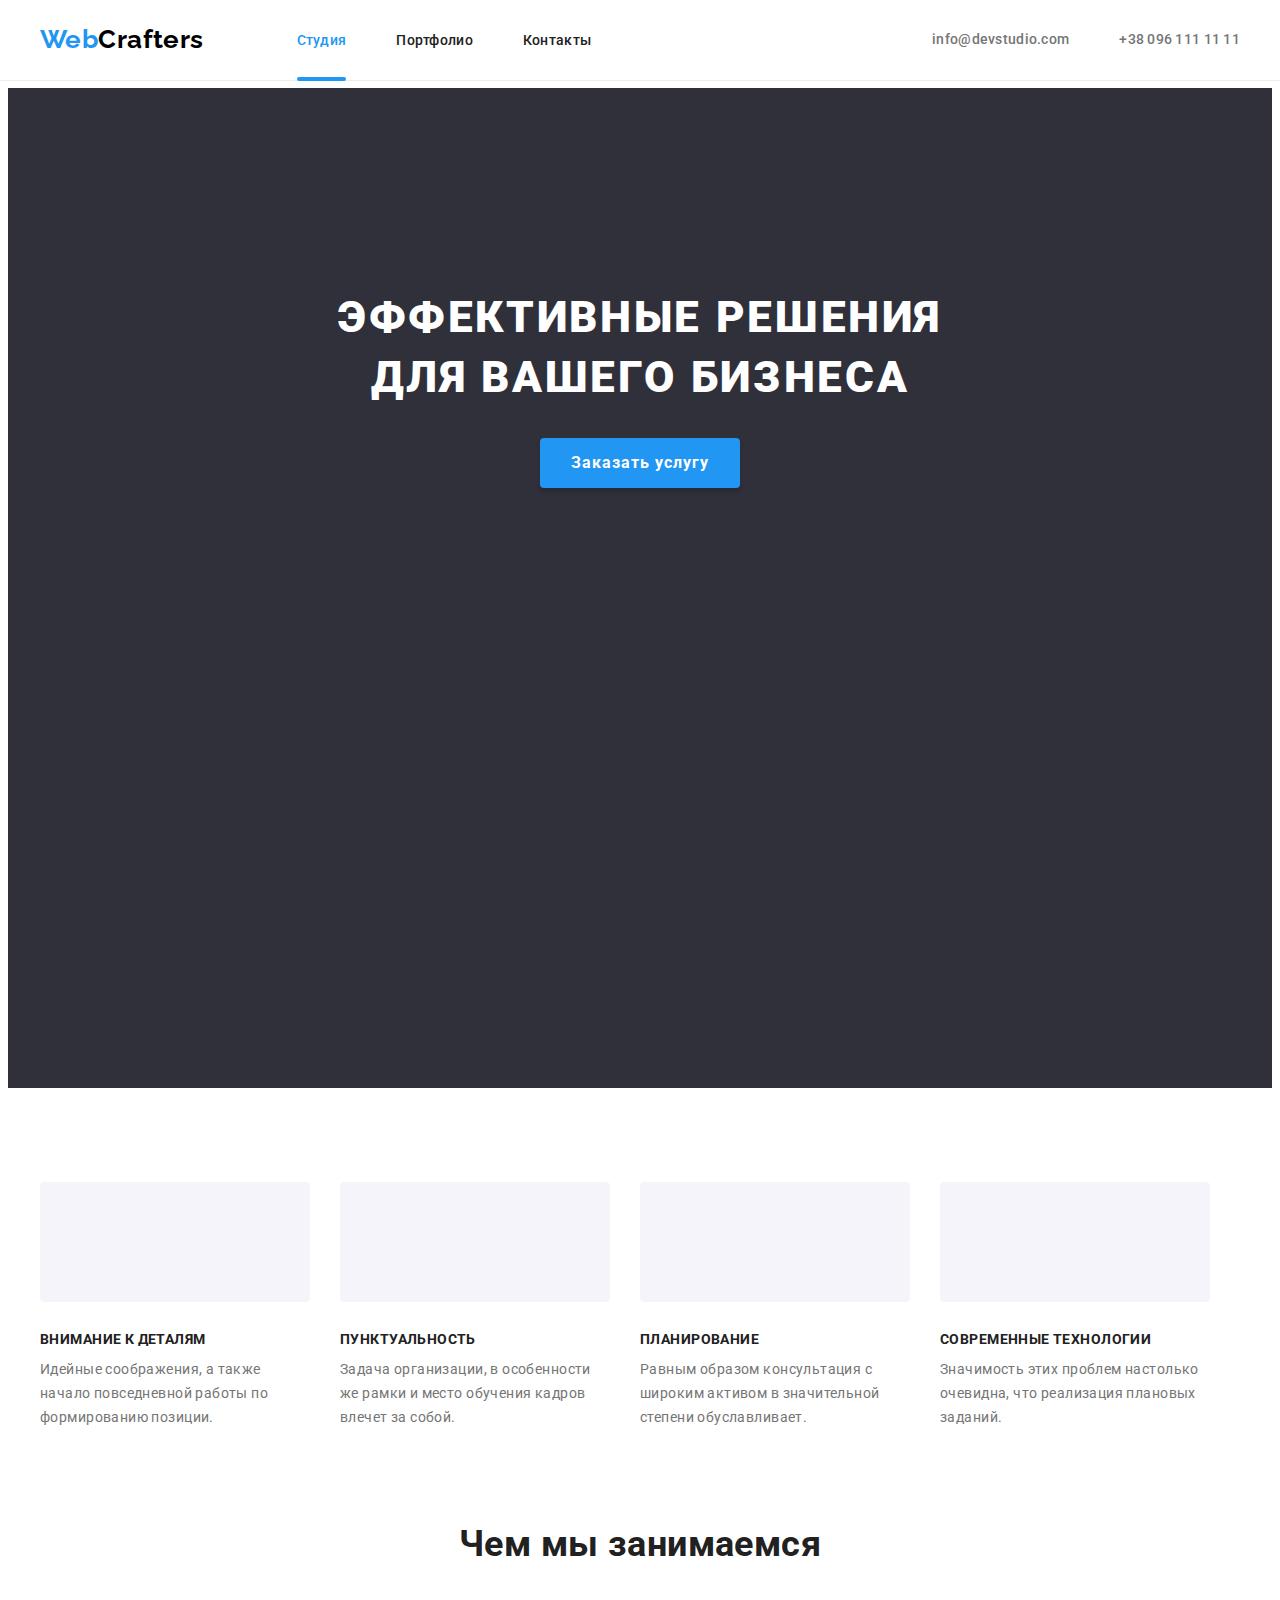
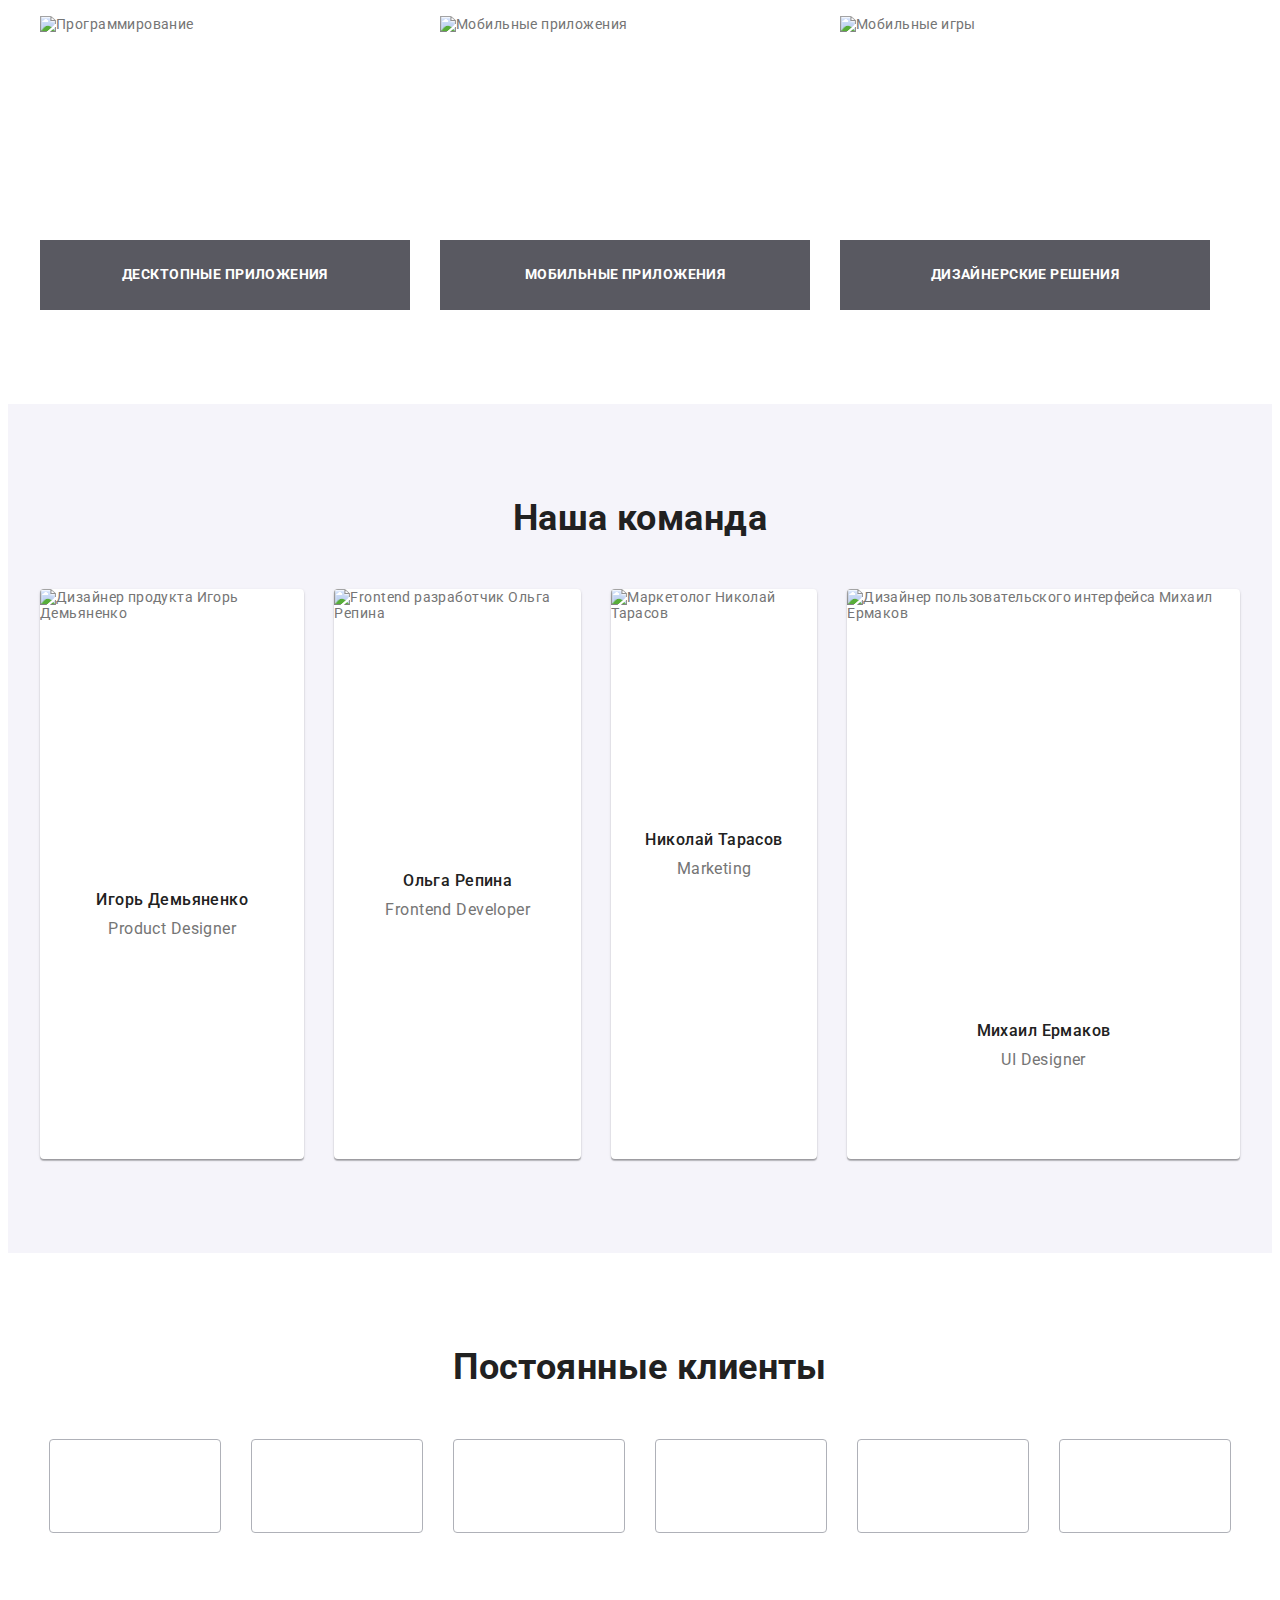
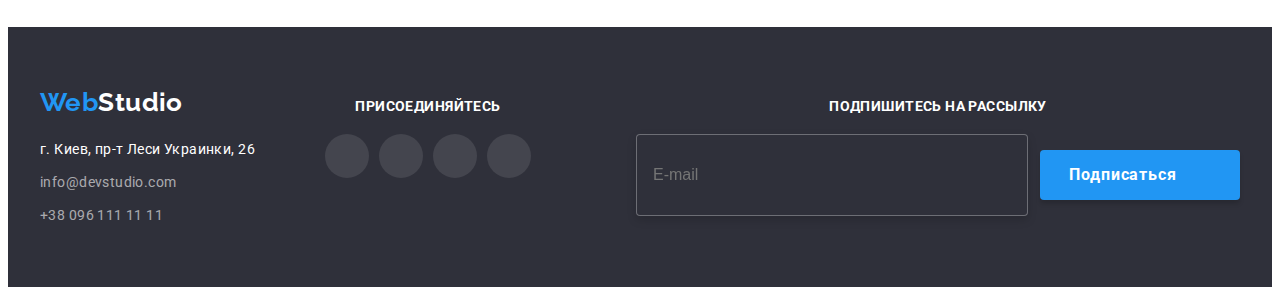
==== commit 5f39a22d: "upd" ====
--- a/index.html
+++ b/index.html
@@ -4,7 +4,7 @@
     <meta charset="UTF-8" />
     <meta http-equiv="X-UA-Compatible" content="IE=edge" />
     <meta name="viewport" content="width=device-width, initial-scale=1.0" />
-    <title>Document</title>
+    <title>WebCraftersApp – responsive and adaptive version of a multipage website.</title>
     <link rel="preconnect" href="https://fonts.googleapis.com" />
     <link rel="preconnect" href="https://fonts.gstatic.com" crossorigin />
     <link
@@ -30,8 +30,8 @@
             class="logo navigation__logo"
             href="./index.html"
             lang="en"
-            aria-label="Логотип сайта WebStudio"
-            >Web<span class="logo--black">Studio</span>
+            aria-label="Логотип сайта WebCrafters"
+            >Web<span class="logo--black">Crafters</span>
           </a>
 
           <button
--- a/css/main.min.css
+++ b/css/main.min.css
@@ -1,5 +1,5 @@
 :root{--main-font: Roboto, sans-serif;--secondary-font: Raleway, sans-serif;--main-text-color: #757575;--secondary-text-color: #ffffff;--accent-color: #2196f3;--title-color: #212121;--footer-link-color: rgba(255, 255, 255, 0.6);--logo-black-color: #000000;--button-hover-color: #188ce8;--icon-color: #afb1b8;--icon-color-hover: #ffffff;--form-text-color: rgba(33, 33, 33, 0.2);--placeholder-text-color: rgba(117, 117, 117, 0.5);--main-background-color: #ffffff;--dark-background-color: #2f303a;--secondary-background-color: #f5f4fa;--footer-background-icon-color: rgba(255, 255, 255, 0.1);--background-color-overlay: rgba(33, 150, 243, 0.9);--background-thumb: rgba(47, 48, 58, 0.8);--backdrop-background-color: rgba(0, 0, 0, 0.2);--header-board-color: #ececec;--form-input-border: 1px solid rgba(33, 33, 33, 0.2);--border-color: #eeeeee;--card-shadow: 0px 1px 3px rgba(0, 0, 0, 0.12), 0px 1px 1px rgba(0, 0, 0, 0.14),
     0px 2px 1px rgba(0, 0, 0, 0.2);--button-shadow: 0px 3px 1px rgba(0, 0, 0, 0.1), 0px 1px 2px rgba(0, 0, 0, 0.08),
     0px 2px 2px rgba(0, 0, 0, 0.12);--portfolio-shadow: 0px 1px 1px rgba(0, 0, 0, 0.12), 0px 4px 4px rgba(0, 0, 0, 0.06),
-    1px 4px 6px rgba(0, 0, 0, 0.16);--box-shadow: 0px 4px 4px rgba(0, 0, 0, 0.15);--transition-duration: 250ms;--transition-timing-function: cubic-bezier(0.4, 0, 0.2, 1);--modal-button-border-close: 1px solid rgba(0, 0, 0, 0.1)}body{font-family:var(--main-font);font-size:14px;letter-spacing:0.03em;padding-top:80px;color:var(--main-text-color);background-color:var(--main-background-color)}.visually-hidden{position:absolute;white-space:nowrap;width:1px;height:1px;overflow:hidden;border:0;padding:0;clip:rect(0 0 0 0);-webkit-clip-path:inset(50%);clip-path:inset(50%);margin:-1px}body{font-family:var(--main-font);font-size:14px;letter-spacing:0.03em;padding-top:80px;color:var(--main-text-color);background-color:var(--main-background-color)}h1,h2,h3,p{margin:0}ul,ol{list-style:none;padding:0;margin:0}a{text-decoration:none}img{display:block;max-width:100%;height:auto}textarea{resize:none}.section{padding-top:60px;padding-bottom:60px}@media screen and (min-width: 1200px){.section{padding-top:94px;padding-bottom:94px}}.container{padding-left:15px;padding-right:15px;margin-left:auto;margin-right:auto}@media screen and (min-width: 480px){.container{width:480px}}@media screen and (min-width: 768px){.container{width:768px}}@media screen and (min-width: 1200px){.container{width:1200px}}.scene{width:100%;max-width:100%;height:100%;-webkit-perspective:600px;perspective:600px}.scene__wrapper{width:100%;height:100%;-webkit-transition:-webkit-transform 1000ms;transition:-webkit-transform 1000ms;transition:transform 1000ms;transition:transform 1000ms, -webkit-transform 1000ms;-webkit-transform-style:preserve-3d;transform-style:preserve-3d;cursor:pointer;position:relative}.card__link:hover .scene__wrapper,.card__link:focus .scene__wrapper{-webkit-transform:rotateY(180deg);transform:rotateY(180deg)}.scene__face{position:absolute;font-size:18px;line-height:1.56;letter-spacing:0.03em;color:white;-webkit-backface-visibility:hidden;backface-visibility:hidden}.scene__face--back{position:absolute;top:0;left:0;height:100%;padding:63px 24px;background-color:var(--background-color-overlay);-webkit-transform:rotateY(180deg);transform:rotateY(180deg)}.button{font-family:inherit;font-size:16px;font-weight:700;line-height:1.88;letter-spacing:0.06em;min-width:200px;min-height:50px;border:none;border-radius:4px;cursor:pointer;color:var(--secondary-text-color);background-color:var(--accent-color);-webkit-box-shadow:var(--box-shadow);box-shadow:var(--box-shadow);-webkit-transition:background-color var(--transition-duration) var(--transition-timing-function);transition:background-color var(--transition-duration) var(--transition-timing-function)}.button:hover,.button:focus{background-color:var(--button-hover-color)}.button-close{position:absolute;top:8px;right:8px;display:-webkit-box;display:-ms-flexbox;display:flex;-webkit-box-align:center;-ms-flex-align:center;align-items:center;-webkit-box-pack:center;-ms-flex-pack:center;justify-content:center;width:30px;height:30px;padding:0;border:var(--modal-button-border-close);border-radius:50%;color:var(--logo-black-color);background-color:var(--main-background-color);cursor:pointer;-webkit-transition:color;transition:color;-webkit-transition-duration:var(--transition-duration);transition-duration:var(--transition-duration);-webkit-transition-timing-function:var(--transition-timing-function);transition-timing-function:var(--transition-timing-function)}.button-close:hover,.button-close:focus{color:var(--accent-color)}.button-close__icon{fill:currentColor}.social{display:-webkit-box;display:-ms-flexbox;display:flex;-webkit-box-align:center;-ms-flex-align:center;align-items:center;-webkit-box-pack:center;-ms-flex-pack:center;justify-content:center}.social__item:not(:last-child){margin-right:10px}.social__link{display:-webkit-box;display:-ms-flexbox;display:flex;-webkit-box-align:center;-ms-flex-align:center;align-items:center;-webkit-box-pack:center;-ms-flex-pack:center;justify-content:center;width:44px;height:44px;border-radius:50%;color:var(--icon-color);background-color:var(--main-background-color);-webkit-transition:color var(--transition-duration) var(--transition-timing-function),background-color var(--transition-duration) var(--transition-timing-function);transition:color var(--transition-duration) var(--transition-timing-function),background-color var(--transition-duration) var(--transition-timing-function)}.social__link:hover,.social__link:focus{color:var(--icon-color-hover);background-color:var(--button-hover-color)}.social__icon{fill:currentColor}.logo{text-decoration:none;font-family:var(--secondary-font);font-weight:700;font-size:24px;line-height:1.16;color:var(--accent-color)}@media screen and (min-width: 1200px){.logo{font-size:26px;line-height:1.19}}.backdrop{position:fixed;top:0;left:0;width:100%;height:100%;background-color:var(--backdrop-background-color);z-index:100;opacity:1;-webkit-transition:opacity var(--transition-duration) var(--transition-timing-function);transition:opacity var(--transition-duration) var(--transition-timing-function)}.backdrop.is-hidden{opacity:0;pointer-events:none}.backdrop.is-hidden .modal-wrapper{-webkit-transform:translate(-50%, -50%) scale(2);transform:translate(-50%, -50%) scale(2);opacity:0}.modal-wrapper{position:absolute;top:50%;left:50%;-webkit-transform:translate(-50%, -50%) scale(1);transform:translate(-50%, -50%) scale(1);opacity:1;padding:40px;border-radius:4px;background-color:var(--main-background-color);-webkit-box-shadow:var(--card-shadow);box-shadow:var(--card-shadow);-webkit-transition:opacity var(--transition-duration) var(--transition-timing-function),-webkit-transform var(--transition-duration) var(--transition-timing-function);transition:opacity var(--transition-duration) var(--transition-timing-function),-webkit-transform var(--transition-duration) var(--transition-timing-function);transition:transform var(--transition-duration) var(--transition-timing-function),opacity var(--transition-duration) var(--transition-timing-function);transition:transform var(--transition-duration) var(--transition-timing-function),opacity var(--transition-duration) var(--transition-timing-function),-webkit-transform var(--transition-duration) var(--transition-timing-function);width:100%}@media screen and (min-width: 480px){.modal-wrapper{width:450px;margin-left:15px;margin-right:15px}}@media screen and (min-width: 768px){.modal-wrapper{width:450px;min-height:609px}}@media screen and (min-width: 1200px){.modal-wrapper{width:528px;min-height:581px}}.form__title{display:-webkit-box;display:-ms-flexbox;display:flex;-webkit-box-pack:center;-ms-flex-pack:center;justify-content:center;font-weight:700;font-size:20px;line-height:1.15;margin-bottom:12px;color:var(--title-color)}.form__label{display:block;margin-bottom:10px;text-align:left;color:var(--title-color)}.form__input-headline{display:block;text-align:left;font-weight:400;font-size:12px;line-height:1.17;letter-spacing:0.01em;margin-bottom:5px;color:var(--main-text-color)}.form__input-container{position:relative;display:block}.form__input{display:block;width:100%;height:40px;border:var(--form-input-border);border-radius:4px;padding:12px 12px 12px 42px;cursor:pointer;-webkit-transition:border var(--transition-duration) var(--transition-timing-function);transition:border var(--transition-duration) var(--transition-timing-function)}.form__input:focus,.form__input:hover{border:1px solid #2196f3;outline:0}.form__icon{position:absolute;top:50%;left:15px;-webkit-transform:translateY(-50%);transform:translateY(-50%);fill:currentColor;pointer-events:none;-webkit-transition:color var(--transition-duration) var(--transition-timing-function);transition:color var(--transition-duration) var(--transition-timing-function)}.form__input:focus+.form__icon,.form__input:hover+.form__icon{color:var(--accent-color)}.form__label-textarea{display:block;margin-bottom:20px}.form__textarea{width:100%;height:120px;padding:12px 16px;border:1px solid var(--form-text-color);border-radius:4px;cursor:pointer;-webkit-transition:border var(--transition-duration) var(--transition-timing-function);transition:border var(--transition-duration) var(--transition-timing-function)}.form__textarea:focus,.form__textarea:hover{border:1px solid #2196f3;outline:0}.form__textarea::-webkit-input-placeholder{font-weight:400;font-size:14px;line-height:1.14;letter-spacing:0.01em;color:var(--placeholder-text-color)}.form__textarea:-ms-input-placeholder{font-weight:400;font-size:14px;line-height:1.14;letter-spacing:0.01em;color:var(--placeholder-text-color)}.form__textarea::-ms-input-placeholder{font-weight:400;font-size:14px;line-height:1.14;letter-spacing:0.01em;color:var(--placeholder-text-color)}.form__textarea::placeholder{font-weight:400;font-size:14px;line-height:1.14;letter-spacing:0.01em;color:var(--placeholder-text-color)}.form__terms-label{position:relative;display:-webkit-box;display:-ms-flexbox;display:flex;-webkit-box-align:center;-ms-flex-align:center;align-items:center;-webkit-box-pack:center;-ms-flex-pack:center;justify-content:center;margin-bottom:30px;color:var(--title-color)}.form__terms-icon{margin-right:8px;--color4: #ffffff;--color5: #ffffff;-webkit-transition:fill var(--transition-duration) var(--transition-timing-function);transition:fill var(--transition-duration) var(--transition-timing-function)}.form__terms-input:hover+.form__terms-icon,.form__terms-input:focus+.form__terms-icon{fill:var(--color3, #2196f3)}.form__terms-input:checked+.form__terms-icon{--color4: #2196f3;--color5: #ffffff}.form__terms-input{position:absolute;width:1px;height:1px;margin:-1px;border:0;padding:0;white-space:nowrap;-webkit-clip-path:inset(100%);clip-path:inset(100%);clip:rect(0 0 0 0);overflow:hidden;position:absolute}.form__terms-text{font-weight:400;font-size:12px;line-height:1.16;letter-spacing:0.03em;color:var(--main-text-color);text-align:left}@media screen and (min-width: 1200px){.form__terms-text{font-size:14px;line-height:1.71}}.form__terms-link{color:var(--accent-color);text-decoration:underline}.filter__list{display:-webkit-box;display:-ms-flexbox;display:flex;-ms-flex-wrap:wrap;flex-wrap:wrap;margin-bottom:40px}@media screen and (min-width: 768px){.filter__list{-webkit-box-align:center;-ms-flex-align:center;align-items:center;-webkit-box-pack:center;-ms-flex-pack:center;justify-content:center;margin-bottom:30px}}@media screen and (min-width: 1200px){.filter__list{margin-bottom:50px}}.filter__item:not(:last-child){margin-right:8px}@media screen and (max-width: 767.98px){.filter__item:not(:last-child){margin-bottom:8px}}.filter__btn{font-family:inherit;font-weight:500;font-size:16px;line-height:1.63;letter-spacing:0.03em;text-align:center;cursor:pointer;border:none;border-radius:4px;padding:6px 22px;color:var(--title-color);-webkit-transition:background-color var(--transition-duration) var(--transition-timing-function),color var(--transition-duration) var(--transition-timing-function),-webkit-box-shadow var(--transition-duration) var(--transition-timing-function);transition:background-color var(--transition-duration) var(--transition-timing-function),color var(--transition-duration) var(--transition-timing-function),-webkit-box-shadow var(--transition-duration) var(--transition-timing-function);transition:background-color var(--transition-duration) var(--transition-timing-function),color var(--transition-duration) var(--transition-timing-function),box-shadow var(--transition-duration) var(--transition-timing-function);transition:background-color var(--transition-duration) var(--transition-timing-function),color var(--transition-duration) var(--transition-timing-function),box-shadow var(--transition-duration) var(--transition-timing-function),-webkit-box-shadow var(--transition-duration) var(--transition-timing-function)}.filter__btn:hover,.filter__btn:focus{background-color:var(--accent-color);color:var(--secondary-text-color);-webkit-box-shadow:var(--button-shadow);box-shadow:var(--button-shadow)}.filter__btn--activ{background-color:var(--accent-color);color:var(--secondary-text-color);-webkit-box-shadow:var(--button-shadow);box-shadow:var(--button-shadow)}.mobile-menu{position:fixed;top:0;left:0;min-width:100%;height:100%;padding:48px 40px;display:-webkit-box;display:-ms-flexbox;display:flex;-webkit-box-orient:vertical;-webkit-box-direction:normal;-ms-flex-direction:column;flex-direction:column;-webkit-transform:translateX(100%);transform:translateX(100%);-webkit-transition:-webkit-transform var(--transition-duration) var(--transition-timing-function);transition:-webkit-transform var(--transition-duration) var(--transition-timing-function);transition:transform var(--transition-duration) var(--transition-timing-function);transition:transform var(--transition-duration) var(--transition-timing-function), -webkit-transform var(--transition-duration) var(--transition-timing-function);background-color:var(--main-background-color)}@media screen and (min-width: 768px){.mobile-menu{display:none}}.mobile-menu.is-open{-webkit-transform:translateX(0%);transform:translateX(0%)}.mobile-menu__item{margin-bottom:32px}.mobile-menu__item:hover,.mobile-menu__item:focus{color:var(--accent-color)}.mobile-menu__link{font-weight:500;font-size:40px;line-height:1.18;letter-spacing:0.02em;color:var(--title-color)}.mobile-menu__link:hover,.mobile-menu__link:focus{color:var(--accent-color)}.mobile-menu__link--active{color:var(--accent-color)}.mobile-menu__contacts{margin-top:auto;margin-bottom:64px}.mobile-menu__contacts-item{display:-webkit-box;display:-ms-flexbox;display:flex;-webkit-box-align:center;-ms-flex-align:center;align-items:center}.mobile-menu__contacts-item:not(:last-child){padding-bottom:32px}.mobile-menu__contacts-link{font-weight:500;letter-spacing:0.02em;color:var(--main-text-color)}.mobile-menu__contacts-link-phone{font-size:34px;line-height:1.18;color:var(--accent-color)}@media screen and (max-width: 380px){.mobile-menu__contacts-link-phone{font-size:28px}}.mobile-menu__contacts-link-email{font-size:24px;line-height:1.16}.mobile-menu__socials{display:-webkit-box;display:-ms-flexbox;display:flex;-ms-flex-wrap:wrap;flex-wrap:wrap;-webkit-box-align:center;-ms-flex-align:center;align-items:center}.mobile-menu__socials-link{font-weight:500;font-size:18px;line-height:1.22;letter-spacing:0.02em;color:var(--accent-color)}.mobile-menu__socials-item{display:-webkit-box;display:-ms-flexbox;display:flex;-webkit-box-align:center;-ms-flex-align:center;align-items:center}.mobile-menu__socials-item:not(:last-child){padding-right:10px;border-right:var(--form-input-border);margin-right:10px}@media screen and (max-width: 767.98px){.navigation{width:100%}}@media screen and (max-width: 767.98px){.navigation__logo{display:block;padding-top:16px;padding-bottom:16px}}.menu-button{position:relative;z-index:100;display:block;margin:0;padding:0;border:none;background-color:transparent;margin:0;margin-left:auto}@media screen and (min-width: 768px){.menu-button{display:none}}.menu-button:hover,.menu-button:focus{color:var(--accent-color)}.menu-button__icon{fill:currentColor}.menu-button__icon-close{display:none}.menu-button.is-open .menu-button__icon-close{display:block}.menu-button.is-open .menu-button__icon-menu{display:none}.header{position:fixed;width:100vw;top:0;left:0;z-index:1;background-color:var(--main-background-color);border-bottom:1px solid var(--header-board-color)}.header__container{display:-webkit-box;display:-ms-flexbox;display:flex;-webkit-box-align:center;-ms-flex-align:center;align-items:center}.navigation{display:-webkit-box;display:-ms-flexbox;display:flex;-webkit-box-align:center;-ms-flex-align:center;align-items:center}.logo--black{color:var(--logo-black-color)}@media screen and (min-width: 480px){.navigation__logo{padding-top:16px;padding-bottom:16px}}@media screen and (min-width: 768px){.navigation__logo{padding-top:26px;padding-bottom:26px;margin-right:88px}}@media screen and (min-width: 1200px){.navigation__logo{padding-top:24px;padding-bottom:25px;margin-right:93px}}.navigation__list{display:none}@media screen and (min-width: 768px){.navigation__list{display:-webkit-box;display:-ms-flexbox;display:flex;-webkit-box-align:center;-ms-flex-align:center;align-items:center}}@media screen and (min-width: 768px){.navigation__item:not(:last-child){margin-right:50px}}@media screen and (min-width: 768px){.navigation__link{display:block;padding-top:32px;padding-bottom:32px;font-weight:500;line-height:1.17;letter-spacing:0.02em;text-decoration:none;color:var(--title-color);-webkit-transition:color;transition:color;-webkit-transition-duration:var(--transition-duration);transition-duration:var(--transition-duration);-webkit-transition-timing-function:var(--transition-timing-function);transition-timing-function:var(--transition-timing-function)}.navigation__link:hover,.navigation__link:focus{color:var(--accent-color)}.navigation__link--active{position:relative;color:var(--accent-color)}.navigation__link--active::after{position:absolute;content:'';display:block;bottom:-1px;width:100%;height:4px;border-radius:2px;background-color:var(--accent-color)}}.header__list{display:none}@media screen and (min-width: 768px){.header__list{display:block;margin-left:auto}}@media screen and (min-width: 1200px){.header__list{display:-webkit-box;display:-ms-flexbox;display:flex;-webkit-box-align:center;-ms-flex-align:center;align-items:center;margin-left:auto}}@media screen and (min-width: 768px) and (max-width: 1199.98px){.header__items:not(:last-child){margin-bottom:10px}}@media screen and (min-width: 1200px){.header__items{display:-webkit-box;display:-ms-flexbox;display:flex;-webkit-box-align:center;-ms-flex-align:center;align-items:center}.header__items:not(:last-child){margin-right:30px}}@media screen and (min-width: 768px){.header__contact{display:-webkit-box;display:-ms-flexbox;display:flex;-webkit-box-align:center;-ms-flex-align:center;align-items:center;font-weight:500;line-height:1.14;letter-spacing:0.02em;text-decoration:none;color:var(--main-text-color);-webkit-transition:color var(--transition-duration) var(--transition-timing-function);transition:color var(--transition-duration) var(--transition-timing-function)}.header__contact:hover,.header__contact:focus{color:var(--accent-color)}}@media screen and (min-width: 1200px){.header__contact{display:-webkit-box;display:-ms-flexbox;display:flex;-webkit-box-align:center;-ms-flex-align:center;align-items:center;padding-top:32px;padding-bottom:32px}}@media screen and (min-width: 768px) and (max-width: 1199.98px){.header__contact-email{padding-top:19px}}@media screen and (min-width: 768px) and (max-width: 1199.98px){.header__contact-phone{padding-bottom:19px}}@media screen and (min-width: 768px){.header__icon{fill:currentColor;margin-right:10px}}@media screen and (min-width: 768px) and (max-width: 1199.98px){.header__icon-tablet-email{width:14px;height:10px}}@media screen and (min-width: 768px) and (max-width: 1199.98px){.header__icon-tablet-phone{width:10px;height:14px}}.hero{background-color:var(--dark-background-color);text-align:center;padding-top:118px;padding-bottom:118px;margin-right:auto;margin-left:auto;max-width:1600px;background-repeat:no-repeat;background-position:center center;background-size:cover;background-image:-webkit-gradient(linear, left top, right top, from(rgba(47,48,58,0.4)), to(rgba(47,48,58,0.4))),url("../images/hero/hero_sm.jpg");background-image:linear-gradient(to right, rgba(47,48,58,0.4), rgba(47,48,58,0.4)),url("../images/hero/hero_sm.jpg");background-image:-webkit-gradient(linear, left top, right top, from(rgba(47,48,58,0.4)), to(rgba(47,48,58,0.4))),-webkit-image-set(url("../images/hero/hero_sm.webp") 1x);background-image:linear-gradient(to right, rgba(47,48,58,0.4), rgba(47,48,58,0.4)),-webkit-image-set(url("../images/hero/hero_sm.webp") 1x);max-width:480px;height:400px}@media (min-device-pixel-ratio: 2), (-webkit-min-device-pixel-ratio: 2), (min-resolution: 192dpi), (min-resolution: 2dppx){.hero{background-image:-webkit-gradient(linear, left top, right top, from(rgba(47,48,58,0.4)), to(rgba(47,48,58,0.4))),url("../images/hero/hero_sm@2x.jpg");background-image:linear-gradient(to right, rgba(47,48,58,0.4), rgba(47,48,58,0.4)),url("../images/hero/hero_sm@2x.jpg");background-image:-webkit-gradient(linear, left top, right top, from(rgba(47,48,58,0.4)), to(rgba(47,48,58,0.4))),-webkit-image-set(url("../images/hero/hero_sm@2x.webp") 2x);background-image:linear-gradient(to right, rgba(47,48,58,0.4), rgba(47,48,58,0.4)),-webkit-image-set(url("../images/hero/hero_sm@2x.webp") 2x)}}@media screen and (min-width: 768px){.hero{background-image:-webkit-gradient(linear, left top, right top, from(rgba(47,48,58,0.4)), to(rgba(47,48,58,0.4))),url("../images/hero/hero_md.jpg");background-image:linear-gradient(to right, rgba(47,48,58,0.4), rgba(47,48,58,0.4)),url("../images/hero/hero_md.jpg");background-image:-webkit-gradient(linear, left top, right top, from(rgba(47,48,58,0.4)), to(rgba(47,48,58,0.4))),-webkit-image-set(url("../images/hero/hero_md.webp") 1x);background-image:linear-gradient(to right, rgba(47,48,58,0.4), rgba(47,48,58,0.4)),-webkit-image-set(url("../images/hero/hero_md.webp") 1x)}}@media screen and (min-width: 768px) and (min-device-pixel-ratio: 2), screen and (min-width: 768px) and (-webkit-min-device-pixel-ratio: 2), screen and (min-width: 768px) and (min-resolution: 192dpi), screen and (min-width: 768px) and (min-resolution: 2dppx){.hero{background-image:-webkit-gradient(linear, left top, right top, from(rgba(47,48,58,0.4)), to(rgba(47,48,58,0.4))),url("../images/hero/hero_md@2x.jpg");background-image:linear-gradient(to right, rgba(47,48,58,0.4), rgba(47,48,58,0.4)),url("../images/hero/hero_md@2x.jpg");background-image:-webkit-gradient(linear, left top, right top, from(rgba(47,48,58,0.4)), to(rgba(47,48,58,0.4))),-webkit-image-set(url("../images/hero/hero_md@2x.webp") 2x);background-image:linear-gradient(to right, rgba(47,48,58,0.4), rgba(47,48,58,0.4)),-webkit-image-set(url("../images/hero/hero_md@2x.webp") 2x)}}@media screen and (min-width: 1200px){.hero{background-image:-webkit-gradient(linear, left top, right top, from(rgba(47,48,58,0.4)), to(rgba(47,48,58,0.4))),url("../images/hero/hero_lg.jpg");background-image:linear-gradient(to right, rgba(47,48,58,0.4), rgba(47,48,58,0.4)),url("../images/hero/hero_lg.jpg");background-image:-webkit-gradient(linear, left top, right top, from(rgba(47,48,58,0.4)), to(rgba(47,48,58,0.4))),-webkit-image-set(url("../images/hero/hero_lg.webp") 1x);background-image:linear-gradient(to right, rgba(47,48,58,0.4), rgba(47,48,58,0.4)),-webkit-image-set(url("../images/hero/hero_lg.webp") 1x)}}@media screen and (min-width: 1200px) and (min-device-pixel-ratio: 2), screen and (min-width: 1200px) and (-webkit-min-device-pixel-ratio: 2), screen and (min-width: 1200px) and (min-resolution: 192dpi), screen and (min-width: 1200px) and (min-resolution: 2dppx){.hero{background-image:-webkit-gradient(linear, left top, right top, from(rgba(47,48,58,0.4)), to(rgba(47,48,58,0.4))),url("../images/hero/hero_lg@2x.jpg");background-image:linear-gradient(to right, rgba(47,48,58,0.4), rgba(47,48,58,0.4)),url("../images/hero/hero_lg@2x.jpg");background-image:-webkit-gradient(linear, left top, right top, from(rgba(47,48,58,0.4)), to(rgba(47,48,58,0.4))),-webkit-image-set(url("../images/hero/hero_lg@2x.webp") 2x);background-image:linear-gradient(to right, rgba(47,48,58,0.4), rgba(47,48,58,0.4)),-webkit-image-set(url("../images/hero/hero_lg@2x.webp") 2x)}}@media screen and (max-width: 767.98px){.hero{max-width:768px;width:100%;height:400px}}@media screen and (min-width: 768px){.hero{max-width:1200px;width:100%;height:400px}}@media screen and (min-width: 1200px){.hero{max-width:1600px;height:600px;padding-top:200px;padding-bottom:200px}}.main-title{font-weight:900;font-size:26px;line-height:1.62;letter-spacing:0.06em;text-align:center;text-transform:uppercase}@media screen and (min-width: 1200px){.main-title{font-size:44px;line-height:1.36}}.hero__main-title{margin-bottom:30px;margin-right:auto;margin-left:auto;width:360px;color:var(--secondary-text-color)}@media screen and (min-width: 1200px){.hero__main-title{width:696px}}.title{font-size:36px;font-weight:700;line-height:1.16;text-align:center;margin-bottom:50px;color:var(--title-color)}@media screen and (min-width: 768px){.features__list{display:-webkit-box;display:-ms-flexbox;display:flex;-webkit-box-align:center;-ms-flex-align:center;align-items:center}}@media screen and (min-width: 768px) and (max-width: 1199.98px){.features__list{-ms-flex-wrap:wrap;flex-wrap:wrap;margin:-15px;-webkit-box-align:start;-ms-flex-align:start;align-items:flex-start}}@media screen and (max-width: 767.98px){.features__item{width:100%}.features__item:not(:last-child){margin-bottom:30px}}@media screen and (min-width: 768px){.features__item{width:354px}}@media screen and (min-width: 768px) and (max-width: 1199.98px){.features__item{margin:15px}}@media screen and (min-width: 1200px){.features__item{width:270px}.features__item:not(:last-child){margin-right:30px}}.features__icon-container{display:-webkit-box;display:-ms-flexbox;display:flex;-webkit-box-align:center;-ms-flex-align:center;align-items:center;-webkit-box-pack:center;-ms-flex-pack:center;justify-content:center;height:120px;margin-bottom:30px;border-radius:4px;background-color:var(--secondary-background-color);-webkit-transition:background-color;transition:background-color;-webkit-transition-duration:var(--transition-duration);transition-duration:var(--transition-duration);-webkit-transition-timing-function:var(--transition-timing-function);transition-timing-function:var(--transition-timing-function)}.features__icon-container:hover{background-color:var(--accent-color)}.features__icon-container:hover .features__icon{--color1: #ffffff;--color2: #000000}@media screen and (max-width: 767.98px){.features__icon-container{width:100%}}@media screen and (min-width: 768px){.features__icon-container{width:354px}}@media screen and (min-width: 1200px){.features__icon-container{width:270px}}.features__subtitle{font-weight:700;font-size:14px;line-height:1.14;text-transform:uppercase;margin-bottom:10px;color:var(--title-color)}@media screen and (max-width: 767.98px){.features__subtitle{text-align:center}}.features__text{font-weight:400;line-height:1.71}.hobbies{display:none}@media screen and (min-width: 1200px){.hobbies{display:block;padding-bottom:94px}}@media screen and (min-width: 1200px){.hobbies__list{display:-webkit-box;display:-ms-flexbox;display:flex}}@media screen and (min-width: 1200px){.hobbies__item{position:relative;margin-right:30px}.hobbies__item:last-child{margin-right:0}}@media screen and (min-width: 1200px){.hobbies__thumb{position:absolute;left:0;bottom:0;display:-webkit-box;display:-ms-flexbox;display:flex;-webkit-box-pack:center;-ms-flex-pack:center;justify-content:center;-webkit-box-align:center;-ms-flex-align:center;align-items:center;width:370px;height:70px;background:var(--background-thumb)}}@media screen and (min-width: 1200px){.hobbies__thumb-paragraph{font-weight:700;line-height:1.14;text-align:center;text-transform:uppercase;color:#ffffff}}.team__section{background-color:var(--secondary-background-color)}.team__list{display:block}@media screen and (min-width: 768px){.team__list{display:-webkit-box;display:-ms-flexbox;display:flex}}@media screen and (min-width: 768px) and (max-width: 1199.98px){.team__list{display:-webkit-box;display:-ms-flexbox;display:flex;-ms-flex-wrap:wrap;flex-wrap:wrap;margin:-15px}}.team__item{background-color:var(--main-background-color);-webkit-box-shadow:var(--card-shadow);box-shadow:var(--card-shadow);border-radius:4px 4px 4px 4px}@media screen and (max-width: 767.98px){.team__item:not(:last-child){margin-bottom:30px}}@media screen and (min-width: 768px) and (max-width: 1199.98px){.team__item{width:354px;margin:15px}}@media screen and (min-width: 1200px){.team__item:not(:last-child){margin-right:30px}}.team__img{border-top-left-radius:4px;border-top-right-radius:4px;width:100%;height:auto}.team__container{padding-top:30px;padding-bottom:30px;text-align:center}.team__subtitle{margin-bottom:10px;font-weight:500;font-size:16px;line-height:1.19;text-align:center;color:var(--title-color)}.team__text{font-size:16px;line-height:1.19;text-align:center;margin-bottom:16px}.clients__list{display:-webkit-box;display:-ms-flexbox;display:flex;-ms-flex-wrap:wrap;flex-wrap:wrap;-webkit-box-align:center;-ms-flex-align:center;align-items:center;-webkit-box-pack:center;-ms-flex-pack:center;justify-content:center;margin:-15px}.clients__item{margin:15px}.clients__link{display:-webkit-box;display:-ms-flexbox;display:flex;-webkit-box-align:center;-ms-flex-align:center;align-items:center;-webkit-box-pack:center;-ms-flex-pack:center;justify-content:center;height:92px;border:1px solid #afb1b8;border-radius:4px;color:var(--icon-color);-webkit-transition:color var(--transition-duration) var(--transition-timing-function),border-color var(--transition-duration) var(--transition-timing-function);transition:color var(--transition-duration) var(--transition-timing-function),border-color var(--transition-duration) var(--transition-timing-function)}.clients__link:focus,.clients__link:hover{color:var(--accent-color);border-color:var(--accent-color)}@media screen and (min-width: 480px){.clients__link{width:210px}}@media screen and (min-width: 768px){.clients__link{width:226px}}@media screen and (min-width: 1200px){.clients__link{width:170px}}.clients__icon{fill:currentColor}.portfolio{padding-top:60px;padding-bottom:60px}@media screen and (min-width: 1200px){.portfolio{padding-top:94px;padding-bottom:94px}}.portfolio__main-title{color:var(--title-color)}@media screen and (min-width: 768px){.card{display:-webkit-box;display:-ms-flexbox;display:flex;-ms-flex-wrap:wrap;flex-wrap:wrap}}.card__item{width:100%}.card__item:not(:last-child){margin-bottom:30px}@media screen and (min-width: 768px) and (max-width: 1199.98px){.card__item{width:calc((100% - 1 * 30px) / 2);margin-right:30px;margin-bottom:30px}.card__item:nth-child(2n){margin-right:0}.card__item:nth-last-child(-n+1){margin-bottom:0}}@media screen and (min-width: 1200px){.card__item{width:calc((100% - 2 * 30px) / 3);margin-right:30px;margin-bottom:30px}.card__item:nth-child(3n){margin-right:0}.card__item:nth-last-child(-n+3){margin-bottom:0}}.card__link{display:-webkit-box;display:-ms-flexbox;display:flex;-webkit-box-orient:vertical;-webkit-box-direction:normal;-ms-flex-direction:column;flex-direction:column;height:100%;text-decoration:none;-webkit-transition:-webkit-box-shadow var(--transition-duration) var(--transition-timing-function);transition:-webkit-box-shadow var(--transition-duration) var(--transition-timing-function);transition:box-shadow var(--transition-duration) var(--transition-timing-function);transition:box-shadow var(--transition-duration) var(--transition-timing-function), -webkit-box-shadow var(--transition-duration) var(--transition-timing-function)}.card__link:hover,.card__link:focus{background:var(--main-background-color);-webkit-box-shadow:var(--portfolio-shadow);box-shadow:var(--portfolio-shadow)}.card__thumb{position:relative;overflow:hidden}.card__image{display:block;width:100%;max-width:100%;height:auto}.card__overlay{position:absolute;top:0;left:0;width:100%;height:100%;overflow-y:scroll;padding:63px 24px;color:var(--secondary-text-color);background-color:var(--background-color-overlay);-webkit-transform:translateY(101%);transform:translateY(101%);-webkit-transition:-webkit-transform;transition:-webkit-transform;transition:transform;transition:transform, -webkit-transform;-webkit-transition-duration:var(--transition-duration);transition-duration:var(--transition-duration);-webkit-transition-timing-function:var(--transition-timing-function);transition-timing-function:var(--transition-timing-function)}.card__link:hover .card__overlay,.card__link:focus .card__overlay{-webkit-transform:translateY(0);transform:translateY(0)}.card__description{font-weight:400;font-size:18px;line-height:1.56;letter-spacing:0.03em}.card__description:not(:last-child){margin-bottom:20px}.card__pre{font-family:var(--main-font);font-size:14px;font-weight:400;font-size:18px;line-height:1.56;letter-spacing:0.03em;margin-top:-10px;margin-left:-120px}.card__text-wrapper{-webkit-box-flex:1;-ms-flex-positive:1;flex-grow:1;padding:20px 24px;border-left:1px solid var(--border-color);border-right:1px solid var(--border-color);border-bottom:1px solid var(--border-color)}.card__subtitle{margin-bottom:4px;font-weight:700;font-size:18px;line-height:2;letter-spacing:0.06em;color:var(--title-color)}.card__caption{font-size:16px;line-height:1.88;letter-spacing:0.03em;color:var(--main-text-color)}.card__caption-wrapper{display:-webkit-box;display:-ms-flexbox;display:flex;-webkit-box-align:center;-ms-flex-align:center;align-items:center}.card__caption-icon{margin-right:10px}.footer{background-color:var(--dark-background-color);padding:60px 0}.footer__container{text-align:center}@media screen and (min-width: 768px){.footer__container{display:-webkit-box;display:-ms-flexbox;display:flex;-ms-flex-wrap:wrap;flex-wrap:wrap;-ms-flex-pack:distribute;justify-content:space-around;-webkit-box-align:baseline;-ms-flex-align:baseline;align-items:baseline}}@media screen and (min-width: 1200px){.footer__container{display:-webkit-box;display:-ms-flexbox;display:flex;-webkit-box-align:baseline;-ms-flex-align:baseline;align-items:baseline}}@media screen and (max-width: 767.98px){.address__container{text-align:center}}@media screen and (min-width: 1200px){.address__container{margin-right:70px;text-align:left}}.footer__logo{display:inline-block;margin-bottom:20px}.logo--white{color:var(--secondary-text-color)}.address__item:not(:last-child){margin-bottom:8px}@media screen and (min-width: 1200px){.address__item:not(:last-child){margin-bottom:9px}}.address__link{line-height:1.71;font-style:normal;text-decoration:none;-webkit-transition:color--transition-duration --transition-timing-function;transition:color--transition-duration --transition-timing-function}.address__link--white{color:var(--secondary-text-color)}.address__link--grey{color:var(--footer-link-color)}.address__link:hover,.address__link:focus{color:var(--accent-color)}@media screen and (max-width: 767.98px){.social__container{margin-bottom:60px}}@media screen and (min-width: 1200px){.social__container{margin-right:auto}}.social__caption{display:block;text-transform:uppercase;color:var(--secondary-text-color);margin-bottom:20px}@media screen and (max-width: 1199.98px){.social__caption{text-align:center}}.social__link--footer{color:var(--secondary-text-color);background-color:var(--footer-background-icon-color);-webkit-transition:background-color var(--transition-duration) var(--transition-timing-function);transition:background-color var(--transition-duration) var(--transition-timing-function)}@media screen and (max-width: 1199.98px){.subscribe{margin-top:60px}}.subscribe__caption{display:block;text-transform:uppercase;color:var(--secondary-text-color);margin-bottom:20px}.subscribe__form{display:block}@media screen and (min-width: 1200px){.subscribe__form{display:-webkit-box;display:-ms-flexbox;display:flex;-webkit-box-align:center;-ms-flex-align:center;align-items:center}}.subscribe__input{display:block;width:100%;min-height:50px;padding:15px 16px;margin-right:12px;border-radius:4px;cursor:pointer;font-size:16px;line-height:1.25;font-weight:400;color:var(--secondary-text-color);background-color:var(--dark-background-color);border:1px solid rgba(255,255,255,0.3);-webkit-filter:drop-shadow(0px 4px 4px rgba(0,0,0,0.15));filter:drop-shadow(0px 4px 4px rgba(0,0,0,0.15));-webkit-transition:border var(--transition-duration) var(--transition-timing-function);transition:border var(--transition-duration) var(--transition-timing-function)}.subscribe__input:focus,.subscribe__input:hover{border-color:var(--accent-color);outline:0}@media screen and (min-width: 768px){.subscribe__input{width:450px}}@media screen and (min-width: 1200px){.subscribe__input{width:358px}}@media screen and (max-width: 1199.98px){.subscribe__input{margin-bottom:20px}}.subscribe__label::-webkit-input-placeholder{color:var(--footer-link-color)}.subscribe__label:-ms-input-placeholder{color:var(--footer-link-color)}.subscribe__label::-ms-input-placeholder{color:var(--footer-link-color)}.subscribe__label::placeholder{color:var(--footer-link-color)}.button--icon{display:-webkit-box;display:-ms-flexbox;display:flex;-webkit-box-align:center;-ms-flex-align:center;align-items:center;-webkit-box-pack:center;-ms-flex-pack:center;justify-content:center}.subscribe__icon{fill:currentColor;margin-left:10px}.subscribe__form-button{margin-left:auto;margin-right:auto;width:100%}@media screen and (min-width: 250px){.subscribe__form-button{width:200px}}
+    1px 4px 6px rgba(0, 0, 0, 0.16);--box-shadow: 0px 4px 4px rgba(0, 0, 0, 0.15);--transition-duration: 250ms;--transition-timing-function: cubic-bezier(0.4, 0, 0.2, 1);--modal-button-border-close: 1px solid rgba(0, 0, 0, 0.1)}body{font-family:var(--main-font);font-size:14px;letter-spacing:0.03em;padding-top:80px;color:var(--main-text-color);background-color:var(--main-background-color)}.visually-hidden{position:absolute;white-space:nowrap;width:1px;height:1px;overflow:hidden;border:0;padding:0;clip:rect(0 0 0 0);-webkit-clip-path:inset(50%);clip-path:inset(50%);margin:-1px}body{font-family:var(--main-font);font-size:14px;letter-spacing:0.03em;padding-top:80px;color:var(--main-text-color);background-color:var(--main-background-color)}h1,h2,h3,p{margin:0}ul,ol{list-style:none;padding:0;margin:0}a{text-decoration:none}img{display:block;max-width:100%;height:auto}textarea{resize:none}.section{padding-top:60px;padding-bottom:60px}@media screen and (min-width: 1200px){.section{padding-top:94px;padding-bottom:94px}}.container{padding-left:15px;padding-right:15px;margin-left:auto;margin-right:auto}@media screen and (min-width: 480px){.container{width:480px}}@media screen and (min-width: 768px){.container{width:768px}}@media screen and (min-width: 1200px){.container{width:1200px}}.scene{width:100%;max-width:100%;height:100%;-webkit-perspective:600px;perspective:600px}.scene__wrapper{width:100%;height:100%;-webkit-transition:-webkit-transform 1000ms;transition:-webkit-transform 1000ms;transition:transform 1000ms;transition:transform 1000ms, -webkit-transform 1000ms;-webkit-transform-style:preserve-3d;transform-style:preserve-3d;cursor:pointer;position:relative}.card__link:hover .scene__wrapper,.card__link:focus .scene__wrapper{-webkit-transform:rotateY(180deg);transform:rotateY(180deg)}.scene__face{position:absolute;font-size:18px;line-height:1.56;letter-spacing:0.03em;color:white;-webkit-backface-visibility:hidden;backface-visibility:hidden}.scene__face--back{position:absolute;top:0;left:0;height:100%;padding:63px 24px;background-color:var(--background-color-overlay);-webkit-transform:rotateY(180deg);transform:rotateY(180deg)}.button{font-family:inherit;font-size:16px;font-weight:700;line-height:1.88;letter-spacing:0.06em;min-width:200px;min-height:50px;border:none;border-radius:4px;cursor:pointer;color:var(--secondary-text-color);background-color:var(--accent-color);-webkit-box-shadow:var(--box-shadow);box-shadow:var(--box-shadow);-webkit-transition:background-color var(--transition-duration) var(--transition-timing-function);transition:background-color var(--transition-duration) var(--transition-timing-function)}.button:hover,.button:focus{background-color:var(--button-hover-color)}.button-close{position:absolute;top:8px;right:8px;display:-webkit-box;display:-ms-flexbox;display:flex;-webkit-box-align:center;-ms-flex-align:center;align-items:center;-webkit-box-pack:center;-ms-flex-pack:center;justify-content:center;width:30px;height:30px;padding:0;border:var(--modal-button-border-close);border-radius:50%;color:var(--logo-black-color);background-color:var(--main-background-color);cursor:pointer;-webkit-transition:color;transition:color;-webkit-transition-duration:var(--transition-duration);transition-duration:var(--transition-duration);-webkit-transition-timing-function:var(--transition-timing-function);transition-timing-function:var(--transition-timing-function)}.button-close:hover,.button-close:focus{color:var(--accent-color)}.button-close__icon{fill:currentColor}.social{display:-webkit-box;display:-ms-flexbox;display:flex;-webkit-box-align:center;-ms-flex-align:center;align-items:center;-webkit-box-pack:center;-ms-flex-pack:center;justify-content:center}.social__item:not(:last-child){margin-right:10px}.social__link{display:-webkit-box;display:-ms-flexbox;display:flex;-webkit-box-align:center;-ms-flex-align:center;align-items:center;-webkit-box-pack:center;-ms-flex-pack:center;justify-content:center;width:44px;height:44px;border-radius:50%;color:var(--icon-color);background-color:var(--main-background-color);-webkit-transition:color var(--transition-duration) var(--transition-timing-function),background-color var(--transition-duration) var(--transition-timing-function);transition:color var(--transition-duration) var(--transition-timing-function),background-color var(--transition-duration) var(--transition-timing-function)}.social__link:hover,.social__link:focus{color:var(--icon-color-hover);background-color:var(--button-hover-color)}.social__icon{fill:currentColor}.logo{text-decoration:none;font-family:var(--secondary-font);font-weight:700;font-size:24px;line-height:1.16;color:var(--accent-color)}@media screen and (min-width: 1200px){.logo{font-size:26px;line-height:1.19}}.backdrop{position:fixed;top:0;left:0;width:100%;height:100%;background-color:var(--backdrop-background-color);z-index:100;opacity:1;-webkit-transition:opacity var(--transition-duration) var(--transition-timing-function);transition:opacity var(--transition-duration) var(--transition-timing-function)}.backdrop.is-hidden{opacity:0;pointer-events:none}.backdrop.is-hidden .modal-wrapper{-webkit-transform:translate(-50%, -50%) scale(2);transform:translate(-50%, -50%) scale(2);opacity:0}.modal-wrapper{position:absolute;top:50%;left:50%;-webkit-transform:translate(-50%, -50%) scale(1);transform:translate(-50%, -50%) scale(1);opacity:1;padding:40px;border-radius:4px;background-color:var(--main-background-color);-webkit-box-shadow:var(--card-shadow);box-shadow:var(--card-shadow);-webkit-transition:opacity var(--transition-duration) var(--transition-timing-function),-webkit-transform var(--transition-duration) var(--transition-timing-function);transition:opacity var(--transition-duration) var(--transition-timing-function),-webkit-transform var(--transition-duration) var(--transition-timing-function);transition:transform var(--transition-duration) var(--transition-timing-function),opacity var(--transition-duration) var(--transition-timing-function);transition:transform var(--transition-duration) var(--transition-timing-function),opacity var(--transition-duration) var(--transition-timing-function),-webkit-transform var(--transition-duration) var(--transition-timing-function);width:450px;max-width:100vw}@media screen and (max-width: 767.98px){.modal-wrapper{margin-left:15px;margin-right:15px}}@media screen and (min-width: 768px){.modal-wrapper{min-height:609px}}@media screen and (min-width: 1200px){.modal-wrapper{width:528px;min-height:581px}}.form__title{display:-webkit-box;display:-ms-flexbox;display:flex;-webkit-box-pack:center;-ms-flex-pack:center;justify-content:center;font-weight:700;font-size:20px;line-height:1.15;margin-bottom:12px;color:var(--title-color)}.form__label{display:block;margin-bottom:10px;text-align:left;color:var(--title-color)}.form__input-headline{display:block;text-align:left;font-weight:400;font-size:12px;line-height:1.17;letter-spacing:0.01em;margin-bottom:5px;color:var(--main-text-color)}.form__input-container{position:relative;display:block}.form__input{display:block;width:100%;height:40px;border:var(--form-input-border);border-radius:4px;padding:12px 12px 12px 42px;cursor:pointer;-webkit-transition:border var(--transition-duration) var(--transition-timing-function);transition:border var(--transition-duration) var(--transition-timing-function)}.form__input:focus,.form__input:hover{border:1px solid #2196f3;outline:0}.form__icon{position:absolute;top:50%;left:15px;-webkit-transform:translateY(-50%);transform:translateY(-50%);fill:currentColor;pointer-events:none;-webkit-transition:color var(--transition-duration) var(--transition-timing-function);transition:color var(--transition-duration) var(--transition-timing-function)}.form__input:focus+.form__icon,.form__input:hover+.form__icon{color:var(--accent-color)}.form__label-textarea{display:block;margin-bottom:20px}.form__textarea{width:100%;height:120px;padding:12px 16px;border:1px solid var(--form-text-color);border-radius:4px;cursor:pointer;-webkit-transition:border var(--transition-duration) var(--transition-timing-function);transition:border var(--transition-duration) var(--transition-timing-function)}.form__textarea:focus,.form__textarea:hover{border:1px solid #2196f3;outline:0}.form__textarea::-webkit-input-placeholder{font-weight:400;font-size:14px;line-height:1.14;letter-spacing:0.01em;color:var(--placeholder-text-color)}.form__textarea:-ms-input-placeholder{font-weight:400;font-size:14px;line-height:1.14;letter-spacing:0.01em;color:var(--placeholder-text-color)}.form__textarea::-ms-input-placeholder{font-weight:400;font-size:14px;line-height:1.14;letter-spacing:0.01em;color:var(--placeholder-text-color)}.form__textarea::placeholder{font-weight:400;font-size:14px;line-height:1.14;letter-spacing:0.01em;color:var(--placeholder-text-color)}.form__terms-label{position:relative;display:-webkit-box;display:-ms-flexbox;display:flex;-webkit-box-align:center;-ms-flex-align:center;align-items:center;-webkit-box-pack:center;-ms-flex-pack:center;justify-content:center;margin-bottom:30px;color:var(--title-color)}.form__terms-icon{margin-right:8px;--color4: #ffffff;--color5: #ffffff;-webkit-transition:fill var(--transition-duration) var(--transition-timing-function);transition:fill var(--transition-duration) var(--transition-timing-function)}.form__terms-input:hover+.form__terms-icon,.form__terms-input:focus+.form__terms-icon{fill:var(--color3, #2196f3)}.form__terms-input:checked+.form__terms-icon{--color4: #2196f3;--color5: #ffffff}.form__terms-input{position:absolute;width:1px;height:1px;margin:-1px;border:0;padding:0;white-space:nowrap;-webkit-clip-path:inset(100%);clip-path:inset(100%);clip:rect(0 0 0 0);overflow:hidden;position:absolute}.form__terms-text{font-weight:400;font-size:12px;line-height:1.16;letter-spacing:0.03em;color:var(--main-text-color);text-align:left}@media screen and (min-width: 1200px){.form__terms-text{font-size:14px;line-height:1.71}}.form__terms-link{color:var(--accent-color);text-decoration:underline}.filter__list{display:-webkit-box;display:-ms-flexbox;display:flex;-ms-flex-wrap:wrap;flex-wrap:wrap;margin-bottom:40px}@media screen and (min-width: 768px){.filter__list{-webkit-box-align:center;-ms-flex-align:center;align-items:center;-webkit-box-pack:center;-ms-flex-pack:center;justify-content:center;margin-bottom:30px}}@media screen and (min-width: 1200px){.filter__list{margin-bottom:50px}}.filter__item:not(:last-child){margin-right:8px}@media screen and (max-width: 767.98px){.filter__item:not(:last-child){margin-bottom:8px}}.filter__btn{font-family:inherit;font-weight:500;font-size:16px;line-height:1.63;letter-spacing:0.03em;text-align:center;cursor:pointer;border:none;border-radius:4px;padding:6px 22px;color:var(--title-color);-webkit-transition:background-color var(--transition-duration) var(--transition-timing-function),color var(--transition-duration) var(--transition-timing-function),-webkit-box-shadow var(--transition-duration) var(--transition-timing-function);transition:background-color var(--transition-duration) var(--transition-timing-function),color var(--transition-duration) var(--transition-timing-function),-webkit-box-shadow var(--transition-duration) var(--transition-timing-function);transition:background-color var(--transition-duration) var(--transition-timing-function),color var(--transition-duration) var(--transition-timing-function),box-shadow var(--transition-duration) var(--transition-timing-function);transition:background-color var(--transition-duration) var(--transition-timing-function),color var(--transition-duration) var(--transition-timing-function),box-shadow var(--transition-duration) var(--transition-timing-function),-webkit-box-shadow var(--transition-duration) var(--transition-timing-function)}.filter__btn:hover,.filter__btn:focus{background-color:var(--accent-color);color:var(--secondary-text-color);-webkit-box-shadow:var(--button-shadow);box-shadow:var(--button-shadow)}.filter__btn--activ{background-color:var(--accent-color);color:var(--secondary-text-color);-webkit-box-shadow:var(--button-shadow);box-shadow:var(--button-shadow)}.mobile-menu{position:fixed;top:0;left:0;min-width:100%;height:100%;padding:48px 40px;display:-webkit-box;display:-ms-flexbox;display:flex;-webkit-box-orient:vertical;-webkit-box-direction:normal;-ms-flex-direction:column;flex-direction:column;-webkit-transform:translateX(100%);transform:translateX(100%);-webkit-transition:-webkit-transform var(--transition-duration) var(--transition-timing-function);transition:-webkit-transform var(--transition-duration) var(--transition-timing-function);transition:transform var(--transition-duration) var(--transition-timing-function);transition:transform var(--transition-duration) var(--transition-timing-function), -webkit-transform var(--transition-duration) var(--transition-timing-function);background-color:var(--main-background-color)}@media screen and (min-width: 768px){.mobile-menu{display:none}}.mobile-menu.is-open{-webkit-transform:translateX(0%);transform:translateX(0%)}.mobile-menu__item{margin-bottom:32px}.mobile-menu__item:hover,.mobile-menu__item:focus{color:var(--accent-color)}.mobile-menu__link{font-weight:500;font-size:40px;line-height:1.18;letter-spacing:0.02em;color:var(--title-color)}.mobile-menu__link:hover,.mobile-menu__link:focus{color:var(--accent-color)}.mobile-menu__link--active{color:var(--accent-color)}.mobile-menu__contacts{margin-top:auto;margin-bottom:64px}.mobile-menu__contacts-item{display:-webkit-box;display:-ms-flexbox;display:flex;-webkit-box-align:center;-ms-flex-align:center;align-items:center}.mobile-menu__contacts-item:not(:last-child){padding-bottom:32px}.mobile-menu__contacts-link{font-weight:500;letter-spacing:0.02em;color:var(--main-text-color)}.mobile-menu__contacts-link-phone{font-size:34px;line-height:1.18;color:var(--accent-color)}@media screen and (max-width: 380px){.mobile-menu__contacts-link-phone{font-size:28px}}.mobile-menu__contacts-link-email{font-size:24px;line-height:1.16}.mobile-menu__socials{display:-webkit-box;display:-ms-flexbox;display:flex;-ms-flex-wrap:wrap;flex-wrap:wrap;-webkit-box-align:center;-ms-flex-align:center;align-items:center}.mobile-menu__socials-link{font-weight:500;font-size:18px;line-height:1.22;letter-spacing:0.02em;color:var(--accent-color)}.mobile-menu__socials-item{display:-webkit-box;display:-ms-flexbox;display:flex;-webkit-box-align:center;-ms-flex-align:center;align-items:center}.mobile-menu__socials-item:not(:last-child){padding-right:10px;border-right:var(--form-input-border);margin-right:10px}@media screen and (max-width: 767.98px){.navigation{width:100%}}@media screen and (max-width: 767.98px){.navigation__logo{display:block;padding-top:16px;padding-bottom:16px}}.menu-button{position:relative;z-index:100;display:block;margin:0;padding:0;border:none;background-color:transparent;margin:0;margin-left:auto}@media screen and (min-width: 768px){.menu-button{display:none}}.menu-button:hover,.menu-button:focus{color:var(--accent-color)}.menu-button__icon{fill:currentColor}.menu-button__icon-close{display:none}.menu-button.is-open .menu-button__icon-close{display:block}.menu-button.is-open .menu-button__icon-menu{display:none}.header{position:fixed;width:100vw;top:0;left:0;z-index:1;background-color:var(--main-background-color);border-bottom:1px solid var(--header-board-color)}.header__container{display:-webkit-box;display:-ms-flexbox;display:flex;-webkit-box-align:center;-ms-flex-align:center;align-items:center}.navigation{display:-webkit-box;display:-ms-flexbox;display:flex;-webkit-box-align:center;-ms-flex-align:center;align-items:center}.logo--black{color:var(--logo-black-color)}@media screen and (min-width: 480px){.navigation__logo{padding-top:16px;padding-bottom:16px}}@media screen and (min-width: 768px){.navigation__logo{padding-top:26px;padding-bottom:26px;margin-right:88px}}@media screen and (min-width: 1200px){.navigation__logo{padding-top:24px;padding-bottom:25px;margin-right:93px}}.navigation__list{display:none}@media screen and (min-width: 768px){.navigation__list{display:-webkit-box;display:-ms-flexbox;display:flex;-webkit-box-align:center;-ms-flex-align:center;align-items:center}}@media screen and (min-width: 768px){.navigation__item:not(:last-child){margin-right:50px}}@media screen and (min-width: 768px){.navigation__link{display:block;padding-top:32px;padding-bottom:32px;font-weight:500;line-height:1.17;letter-spacing:0.02em;text-decoration:none;color:var(--title-color);-webkit-transition:color;transition:color;-webkit-transition-duration:var(--transition-duration);transition-duration:var(--transition-duration);-webkit-transition-timing-function:var(--transition-timing-function);transition-timing-function:var(--transition-timing-function)}.navigation__link:hover,.navigation__link:focus{color:var(--accent-color)}.navigation__link--active{position:relative;color:var(--accent-color)}.navigation__link--active::after{position:absolute;content:'';display:block;bottom:-1px;width:100%;height:4px;border-radius:2px;background-color:var(--accent-color)}}.header__list{display:none}@media screen and (min-width: 768px){.header__list{display:block;margin-left:auto}}@media screen and (min-width: 1200px){.header__list{display:-webkit-box;display:-ms-flexbox;display:flex;-webkit-box-align:center;-ms-flex-align:center;align-items:center;margin-left:auto}}@media screen and (min-width: 768px) and (max-width: 1199.98px){.header__items:not(:last-child){margin-bottom:10px}}@media screen and (min-width: 1200px){.header__items{display:-webkit-box;display:-ms-flexbox;display:flex;-webkit-box-align:center;-ms-flex-align:center;align-items:center}.header__items:not(:last-child){margin-right:30px}}@media screen and (min-width: 768px){.header__contact{display:-webkit-box;display:-ms-flexbox;display:flex;-webkit-box-align:center;-ms-flex-align:center;align-items:center;font-weight:500;line-height:1.14;letter-spacing:0.02em;text-decoration:none;color:var(--main-text-color);-webkit-transition:color var(--transition-duration) var(--transition-timing-function);transition:color var(--transition-duration) var(--transition-timing-function)}.header__contact:hover,.header__contact:focus{color:var(--accent-color)}}@media screen and (min-width: 1200px){.header__contact{display:-webkit-box;display:-ms-flexbox;display:flex;-webkit-box-align:center;-ms-flex-align:center;align-items:center;padding-top:32px;padding-bottom:32px}}@media screen and (min-width: 768px) and (max-width: 1199.98px){.header__contact-email{padding-top:19px}}@media screen and (min-width: 768px) and (max-width: 1199.98px){.header__contact-phone{padding-bottom:19px}}@media screen and (min-width: 768px){.header__icon{fill:currentColor;margin-right:10px}}@media screen and (min-width: 768px) and (max-width: 1199.98px){.header__icon-tablet-email{width:14px;height:10px}}@media screen and (min-width: 768px) and (max-width: 1199.98px){.header__icon-tablet-phone{width:10px;height:14px}}.hero{background-color:var(--dark-background-color);text-align:center;padding-top:118px;padding-bottom:118px;margin-right:auto;margin-left:auto;max-width:1600px;background-repeat:no-repeat;background-position:center center;background-size:cover;background-image:-webkit-gradient(linear, left top, right top, from(rgba(47,48,58,0.4)), to(rgba(47,48,58,0.4))),url("../images/hero/hero_sm.jpg");background-image:linear-gradient(to right, rgba(47,48,58,0.4), rgba(47,48,58,0.4)),url("../images/hero/hero_sm.jpg");background-image:-webkit-gradient(linear, left top, right top, from(rgba(47,48,58,0.4)), to(rgba(47,48,58,0.4))),-webkit-image-set(url("../images/hero/hero_sm.webp") 1x);background-image:linear-gradient(to right, rgba(47,48,58,0.4), rgba(47,48,58,0.4)),-webkit-image-set(url("../images/hero/hero_sm.webp") 1x);max-width:480px;height:400px}@media (min-device-pixel-ratio: 2), (-webkit-min-device-pixel-ratio: 2), (min-resolution: 192dpi), (min-resolution: 2dppx){.hero{background-image:-webkit-gradient(linear, left top, right top, from(rgba(47,48,58,0.4)), to(rgba(47,48,58,0.4))),url("../images/hero/hero_sm@2x.jpg");background-image:linear-gradient(to right, rgba(47,48,58,0.4), rgba(47,48,58,0.4)),url("../images/hero/hero_sm@2x.jpg");background-image:-webkit-gradient(linear, left top, right top, from(rgba(47,48,58,0.4)), to(rgba(47,48,58,0.4))),-webkit-image-set(url("../images/hero/hero_sm@2x.webp") 2x);background-image:linear-gradient(to right, rgba(47,48,58,0.4), rgba(47,48,58,0.4)),-webkit-image-set(url("../images/hero/hero_sm@2x.webp") 2x)}}@media screen and (min-width: 768px){.hero{background-image:-webkit-gradient(linear, left top, right top, from(rgba(47,48,58,0.4)), to(rgba(47,48,58,0.4))),url("../images/hero/hero_md.jpg");background-image:linear-gradient(to right, rgba(47,48,58,0.4), rgba(47,48,58,0.4)),url("../images/hero/hero_md.jpg");background-image:-webkit-gradient(linear, left top, right top, from(rgba(47,48,58,0.4)), to(rgba(47,48,58,0.4))),-webkit-image-set(url("../images/hero/hero_md.webp") 1x);background-image:linear-gradient(to right, rgba(47,48,58,0.4), rgba(47,48,58,0.4)),-webkit-image-set(url("../images/hero/hero_md.webp") 1x)}}@media screen and (min-width: 768px) and (min-device-pixel-ratio: 2), screen and (min-width: 768px) and (-webkit-min-device-pixel-ratio: 2), screen and (min-width: 768px) and (min-resolution: 192dpi), screen and (min-width: 768px) and (min-resolution: 2dppx){.hero{background-image:-webkit-gradient(linear, left top, right top, from(rgba(47,48,58,0.4)), to(rgba(47,48,58,0.4))),url("../images/hero/hero_md@2x.jpg");background-image:linear-gradient(to right, rgba(47,48,58,0.4), rgba(47,48,58,0.4)),url("../images/hero/hero_md@2x.jpg");background-image:-webkit-gradient(linear, left top, right top, from(rgba(47,48,58,0.4)), to(rgba(47,48,58,0.4))),-webkit-image-set(url("../images/hero/hero_md@2x.webp") 2x);background-image:linear-gradient(to right, rgba(47,48,58,0.4), rgba(47,48,58,0.4)),-webkit-image-set(url("../images/hero/hero_md@2x.webp") 2x)}}@media screen and (min-width: 1200px){.hero{background-image:-webkit-gradient(linear, left top, right top, from(rgba(47,48,58,0.4)), to(rgba(47,48,58,0.4))),url("../images/hero/hero_lg.jpg");background-image:linear-gradient(to right, rgba(47,48,58,0.4), rgba(47,48,58,0.4)),url("../images/hero/hero_lg.jpg");background-image:-webkit-gradient(linear, left top, right top, from(rgba(47,48,58,0.4)), to(rgba(47,48,58,0.4))),-webkit-image-set(url("../images/hero/hero_lg.webp") 1x);background-image:linear-gradient(to right, rgba(47,48,58,0.4), rgba(47,48,58,0.4)),-webkit-image-set(url("../images/hero/hero_lg.webp") 1x)}}@media screen and (min-width: 1200px) and (min-device-pixel-ratio: 2), screen and (min-width: 1200px) and (-webkit-min-device-pixel-ratio: 2), screen and (min-width: 1200px) and (min-resolution: 192dpi), screen and (min-width: 1200px) and (min-resolution: 2dppx){.hero{background-image:-webkit-gradient(linear, left top, right top, from(rgba(47,48,58,0.4)), to(rgba(47,48,58,0.4))),url("../images/hero/hero_lg@2x.jpg");background-image:linear-gradient(to right, rgba(47,48,58,0.4), rgba(47,48,58,0.4)),url("../images/hero/hero_lg@2x.jpg");background-image:-webkit-gradient(linear, left top, right top, from(rgba(47,48,58,0.4)), to(rgba(47,48,58,0.4))),-webkit-image-set(url("../images/hero/hero_lg@2x.webp") 2x);background-image:linear-gradient(to right, rgba(47,48,58,0.4), rgba(47,48,58,0.4)),-webkit-image-set(url("../images/hero/hero_lg@2x.webp") 2x)}}@media screen and (max-width: 767.98px){.hero{max-width:768px;width:100%;height:400px}}@media screen and (min-width: 768px){.hero{max-width:1200px;width:100%;height:400px}}@media screen and (min-width: 1200px){.hero{max-width:1600px;height:600px;padding-top:200px;padding-bottom:200px}}.main-title{font-weight:900;font-size:26px;line-height:1.62;letter-spacing:0.06em;text-align:center;text-transform:uppercase}@media screen and (min-width: 1200px){.main-title{font-size:44px;line-height:1.36}}.hero__main-title{margin-bottom:30px;margin-right:auto;margin-left:auto;width:360px;max-width:100%;color:var(--secondary-text-color)}@media screen and (min-width: 1200px){.hero__main-title{width:696px}}.title{font-size:36px;font-weight:700;line-height:1.16;text-align:center;margin-bottom:50px;color:var(--title-color)}@media screen and (min-width: 768px){.features__list{display:-webkit-box;display:-ms-flexbox;display:flex;-webkit-box-align:center;-ms-flex-align:center;align-items:center}}@media screen and (min-width: 768px) and (max-width: 1199.98px){.features__list{-ms-flex-wrap:wrap;flex-wrap:wrap;margin:-15px;-webkit-box-align:start;-ms-flex-align:start;align-items:flex-start}}@media screen and (max-width: 767.98px){.features__item{width:100%}.features__item:not(:last-child){margin-bottom:30px}}@media screen and (min-width: 768px){.features__item{width:354px}}@media screen and (min-width: 768px) and (max-width: 1199.98px){.features__item{margin:15px}}@media screen and (min-width: 1200px){.features__item{width:270px}.features__item:not(:last-child){margin-right:30px}}.features__icon-container{display:-webkit-box;display:-ms-flexbox;display:flex;-webkit-box-align:center;-ms-flex-align:center;align-items:center;-webkit-box-pack:center;-ms-flex-pack:center;justify-content:center;height:120px;margin-bottom:30px;border-radius:4px;background-color:var(--secondary-background-color);-webkit-transition:background-color;transition:background-color;-webkit-transition-duration:var(--transition-duration);transition-duration:var(--transition-duration);-webkit-transition-timing-function:var(--transition-timing-function);transition-timing-function:var(--transition-timing-function)}.features__icon-container:hover{background-color:var(--accent-color)}.features__icon-container:hover .features__icon{--color1: #ffffff;--color2: #000000}@media screen and (max-width: 767.98px){.features__icon-container{width:100%}}@media screen and (min-width: 768px){.features__icon-container{width:354px}}@media screen and (min-width: 1200px){.features__icon-container{width:270px}}.features__subtitle{font-weight:700;font-size:14px;line-height:1.14;text-transform:uppercase;margin-bottom:10px;color:var(--title-color)}@media screen and (max-width: 767.98px){.features__subtitle{text-align:center}}.features__text{font-weight:400;line-height:1.71}.hobbies{display:none}@media screen and (min-width: 1200px){.hobbies{display:block;padding-bottom:94px}}@media screen and (min-width: 1200px){.hobbies__list{display:-webkit-box;display:-ms-flexbox;display:flex}}@media screen and (min-width: 1200px){.hobbies__item{position:relative;margin-right:30px}.hobbies__item:last-child{margin-right:0}}@media screen and (min-width: 1200px){.hobbies__thumb{position:absolute;left:0;bottom:0;display:-webkit-box;display:-ms-flexbox;display:flex;-webkit-box-pack:center;-ms-flex-pack:center;justify-content:center;-webkit-box-align:center;-ms-flex-align:center;align-items:center;width:370px;height:70px;background:var(--background-thumb)}}@media screen and (min-width: 1200px){.hobbies__thumb-paragraph{font-weight:700;line-height:1.14;text-align:center;text-transform:uppercase;color:#ffffff}}.team__section{background-color:var(--secondary-background-color)}.team__list{display:block}@media screen and (min-width: 768px){.team__list{display:-webkit-box;display:-ms-flexbox;display:flex}}@media screen and (min-width: 768px) and (max-width: 1199.98px){.team__list{display:-webkit-box;display:-ms-flexbox;display:flex;-ms-flex-wrap:wrap;flex-wrap:wrap;margin:-15px}}.team__item{background-color:var(--main-background-color);-webkit-box-shadow:var(--card-shadow);box-shadow:var(--card-shadow);border-radius:4px 4px 4px 4px}@media screen and (max-width: 767.98px){.team__item:not(:last-child){margin-bottom:30px}}@media screen and (min-width: 768px) and (max-width: 1199.98px){.team__item{width:354px;margin:15px}}@media screen and (min-width: 1200px){.team__item:not(:last-child){margin-right:30px}}.team__img{border-top-left-radius:4px;border-top-right-radius:4px;width:100%;height:auto}.team__container{padding-top:30px;padding-bottom:30px;text-align:center}.team__subtitle{margin-bottom:10px;font-weight:500;font-size:16px;line-height:1.19;text-align:center;color:var(--title-color)}.team__text{font-size:16px;line-height:1.19;text-align:center;margin-bottom:16px}.clients__list{display:-webkit-box;display:-ms-flexbox;display:flex;-ms-flex-wrap:wrap;flex-wrap:wrap;-webkit-box-align:center;-ms-flex-align:center;align-items:center;-webkit-box-pack:center;-ms-flex-pack:center;justify-content:center;margin:-15px}.clients__item{margin:15px}.clients__link{display:-webkit-box;display:-ms-flexbox;display:flex;-webkit-box-align:center;-ms-flex-align:center;align-items:center;-webkit-box-pack:center;-ms-flex-pack:center;justify-content:center;height:92px;border:1px solid #afb1b8;border-radius:4px;color:var(--icon-color);-webkit-transition:color var(--transition-duration) var(--transition-timing-function),border-color var(--transition-duration) var(--transition-timing-function);transition:color var(--transition-duration) var(--transition-timing-function),border-color var(--transition-duration) var(--transition-timing-function)}.clients__link:focus,.clients__link:hover{color:var(--accent-color);border-color:var(--accent-color)}@media screen and (min-width: 480px){.clients__link{width:210px}}@media screen and (min-width: 768px){.clients__link{width:226px}}@media screen and (min-width: 1200px){.clients__link{width:170px}}.clients__icon{fill:currentColor}.portfolio{padding-top:60px;padding-bottom:60px}@media screen and (min-width: 1200px){.portfolio{padding-top:94px;padding-bottom:94px}}.portfolio__main-title{color:var(--title-color)}@media screen and (min-width: 768px){.card{display:-webkit-box;display:-ms-flexbox;display:flex;-ms-flex-wrap:wrap;flex-wrap:wrap}}.card__item{width:100%}.card__item:not(:last-child){margin-bottom:30px}@media screen and (min-width: 768px) and (max-width: 1199.98px){.card__item{width:calc((100% - 1 * 30px) / 2);margin-right:30px;margin-bottom:30px}.card__item:nth-child(2n){margin-right:0}.card__item:nth-last-child(-n+1){margin-bottom:0}}@media screen and (min-width: 1200px){.card__item{width:calc((100% - 2 * 30px) / 3);margin-right:30px;margin-bottom:30px}.card__item:nth-child(3n){margin-right:0}.card__item:nth-last-child(-n+3){margin-bottom:0}}.card__link{display:-webkit-box;display:-ms-flexbox;display:flex;-webkit-box-orient:vertical;-webkit-box-direction:normal;-ms-flex-direction:column;flex-direction:column;height:100%;text-decoration:none;-webkit-transition:-webkit-box-shadow var(--transition-duration) var(--transition-timing-function);transition:-webkit-box-shadow var(--transition-duration) var(--transition-timing-function);transition:box-shadow var(--transition-duration) var(--transition-timing-function);transition:box-shadow var(--transition-duration) var(--transition-timing-function), -webkit-box-shadow var(--transition-duration) var(--transition-timing-function)}.card__link:hover,.card__link:focus{background:var(--main-background-color);-webkit-box-shadow:var(--portfolio-shadow);box-shadow:var(--portfolio-shadow)}.card__thumb{position:relative;overflow:hidden}.card__image{display:block;width:100%;max-width:100%;height:auto}.card__overlay{position:absolute;top:0;left:0;width:100%;height:100%;overflow-y:scroll;padding:63px 24px;color:var(--secondary-text-color);background-color:var(--background-color-overlay);-webkit-transform:translateY(101%);transform:translateY(101%);-webkit-transition:-webkit-transform;transition:-webkit-transform;transition:transform;transition:transform, -webkit-transform;-webkit-transition-duration:var(--transition-duration);transition-duration:var(--transition-duration);-webkit-transition-timing-function:var(--transition-timing-function);transition-timing-function:var(--transition-timing-function)}.card__link:hover .card__overlay,.card__link:focus .card__overlay{-webkit-transform:translateY(0);transform:translateY(0)}.card__description{font-weight:400;font-size:18px;line-height:1.56;letter-spacing:0.03em}.card__description:not(:last-child){margin-bottom:20px}.card__pre{font-family:var(--main-font);font-size:14px;font-weight:400;font-size:18px;line-height:1.56;letter-spacing:0.03em;margin-top:-10px;margin-left:-120px}.card__text-wrapper{-webkit-box-flex:1;-ms-flex-positive:1;flex-grow:1;padding:20px 24px;border-left:1px solid var(--border-color);border-right:1px solid var(--border-color);border-bottom:1px solid var(--border-color)}.card__subtitle{margin-bottom:4px;font-weight:700;font-size:18px;line-height:2;letter-spacing:0.06em;color:var(--title-color)}.card__caption{font-size:16px;line-height:1.88;letter-spacing:0.03em;color:var(--main-text-color)}.card__caption-wrapper{display:-webkit-box;display:-ms-flexbox;display:flex;-webkit-box-align:center;-ms-flex-align:center;align-items:center}.card__caption-icon{margin-right:10px}.footer{background-color:var(--dark-background-color);padding:60px 0}.footer__container{text-align:center}@media screen and (min-width: 768px){.footer__container{display:-webkit-box;display:-ms-flexbox;display:flex;-ms-flex-wrap:wrap;flex-wrap:wrap;-ms-flex-pack:distribute;justify-content:space-around;-webkit-box-align:baseline;-ms-flex-align:baseline;align-items:baseline}}@media screen and (min-width: 1200px){.footer__container{display:-webkit-box;display:-ms-flexbox;display:flex;-webkit-box-align:baseline;-ms-flex-align:baseline;align-items:baseline}}@media screen and (max-width: 767.98px){.address__container{text-align:center}}@media screen and (min-width: 1200px){.address__container{margin-right:70px;text-align:left}}.footer__logo{display:inline-block;margin-bottom:20px}.logo--white{color:var(--secondary-text-color)}.address__item:not(:last-child){margin-bottom:8px}@media screen and (min-width: 1200px){.address__item:not(:last-child){margin-bottom:9px}}.address__link{line-height:1.71;font-style:normal;text-decoration:none;-webkit-transition:color--transition-duration --transition-timing-function;transition:color--transition-duration --transition-timing-function}.address__link--white{color:var(--secondary-text-color)}.address__link--grey{color:var(--footer-link-color)}.address__link:hover,.address__link:focus{color:var(--accent-color)}@media screen and (max-width: 767.98px){.social__container{margin-bottom:60px}}@media screen and (min-width: 1200px){.social__container{margin-right:auto}}.social__caption{display:block;text-transform:uppercase;color:var(--secondary-text-color);margin-bottom:20px}@media screen and (max-width: 1199.98px){.social__caption{text-align:center}}.social__link--footer{color:var(--secondary-text-color);background-color:var(--footer-background-icon-color);-webkit-transition:background-color var(--transition-duration) var(--transition-timing-function);transition:background-color var(--transition-duration) var(--transition-timing-function)}@media screen and (max-width: 1199.98px){.subscribe{margin-top:60px}}.subscribe__caption{display:block;text-transform:uppercase;color:var(--secondary-text-color);margin-bottom:20px}.subscribe__form{display:block}@media screen and (min-width: 1200px){.subscribe__form{display:-webkit-box;display:-ms-flexbox;display:flex;-webkit-box-align:center;-ms-flex-align:center;align-items:center}}.subscribe__input{display:block;width:100%;min-height:50px;padding:15px 16px;margin-right:12px;border-radius:4px;cursor:pointer;font-size:16px;line-height:1.25;font-weight:400;color:var(--secondary-text-color);background-color:var(--dark-background-color);border:1px solid rgba(255,255,255,0.3);-webkit-filter:drop-shadow(0px 4px 4px rgba(0,0,0,0.15));filter:drop-shadow(0px 4px 4px rgba(0,0,0,0.15));-webkit-transition:border var(--transition-duration) var(--transition-timing-function);transition:border var(--transition-duration) var(--transition-timing-function)}.subscribe__input:focus,.subscribe__input:hover{border-color:var(--accent-color);outline:0}@media screen and (min-width: 768px){.subscribe__input{width:450px}}@media screen and (min-width: 1200px){.subscribe__input{width:358px}}@media screen and (max-width: 1199.98px){.subscribe__input{margin-bottom:20px}}.subscribe__label::-webkit-input-placeholder{color:var(--footer-link-color)}.subscribe__label:-ms-input-placeholder{color:var(--footer-link-color)}.subscribe__label::-ms-input-placeholder{color:var(--footer-link-color)}.subscribe__label::placeholder{color:var(--footer-link-color)}.button--icon{display:-webkit-box;display:-ms-flexbox;display:flex;-webkit-box-align:center;-ms-flex-align:center;align-items:center;-webkit-box-pack:center;-ms-flex-pack:center;justify-content:center}.subscribe__icon{fill:currentColor;margin-left:10px}.subscribe__form-button{margin-left:auto;margin-right:auto;width:100%}@media screen and (min-width: 250px){.subscribe__form-button{width:200px}}
 /*# sourceMappingURL=main.min.css.map */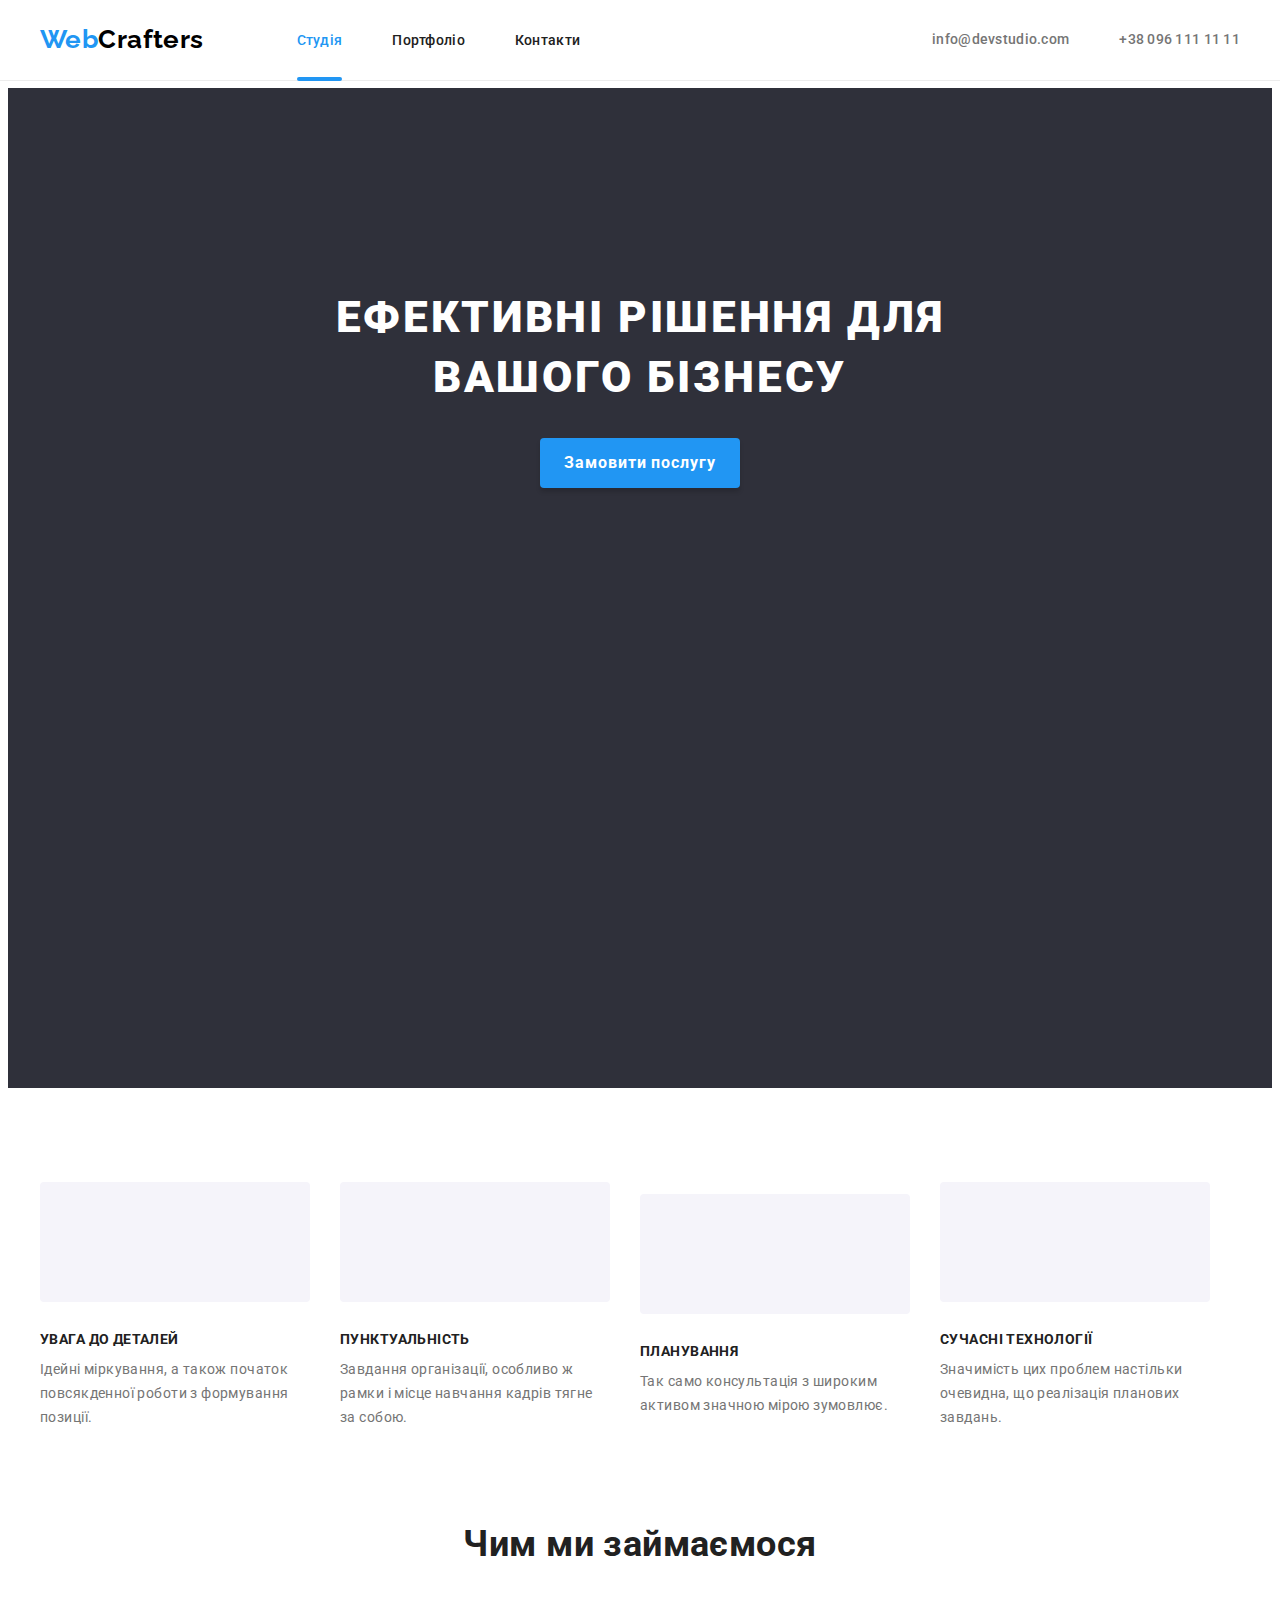
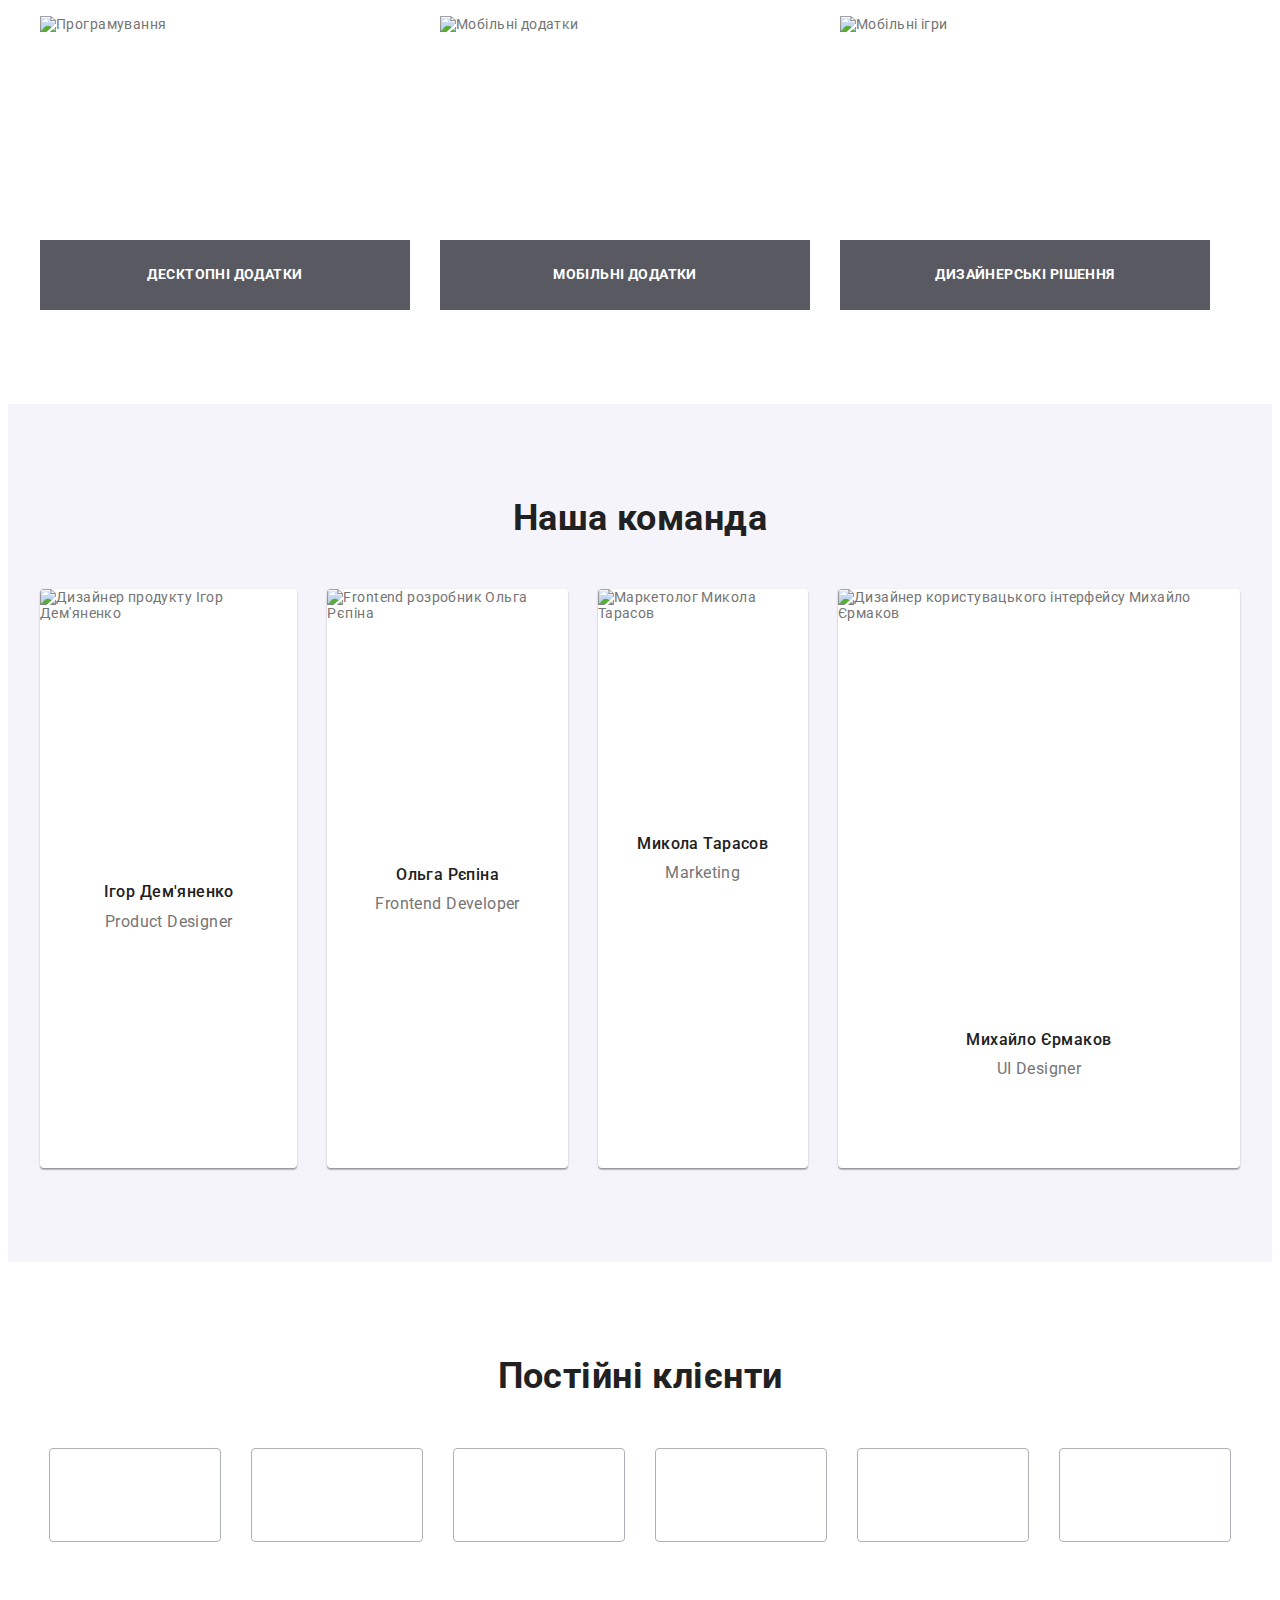
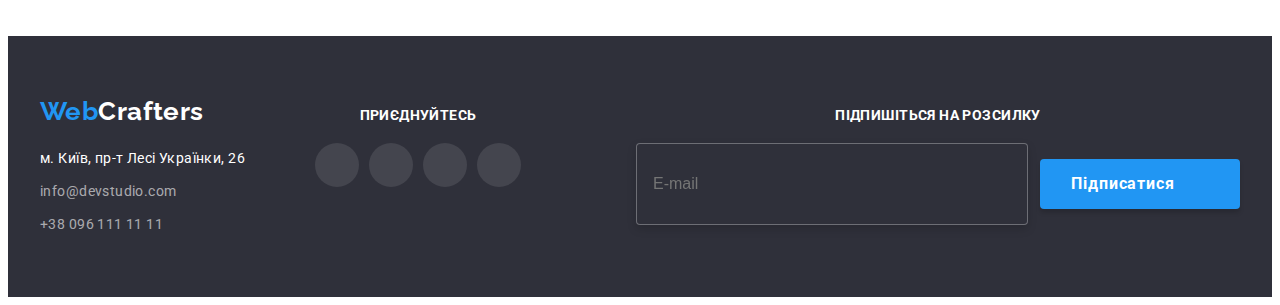
==== commit 1c07d72d: "upd index.html" ====
--- a/index.html
+++ b/index.html
@@ -1,10 +1,10 @@
 <!DOCTYPE html>
-<html lang="ru">
+<html lang="ua">
   <head>
     <meta charset="UTF-8" />
     <meta http-equiv="X-UA-Compatible" content="IE=edge" />
     <meta name="viewport" content="width=device-width, initial-scale=1.0" />
-    <title>WebCraftersApp – responsive and adaptive version of a multipage website.</title>
+    <title>WebCraftersApp – адаптивний та багатосторінковий сайт.</title>
     <link rel="preconnect" href="https://fonts.googleapis.com" />
     <link rel="preconnect" href="https://fonts.gstatic.com" crossorigin />
     <link
@@ -45,7 +45,7 @@
               class="menu-button__icon"
               width="40"
               height="40"
-              aria-label="Переключатель мобильного меню"
+              aria-label="Перемикач мобільного меню"
             >
               <use class="menu-button__icon-menu" href="./images/icons.svg#menu"></use>
               <use class="menu-button__icon-close" href="./images/icons.svg#close"></use>
@@ -56,14 +56,14 @@
             <ul class="mobile-menu__list">
               <li class="mobile-menu__item">
                 <a href="./index.html" class="mobile-menu__link mobile-menu__link--active"
-                  >Студия</a
+                  >Студія</a
                 >
               </li>
               <li class="mobile-menu__item">
-                <a href="./portfolio.html" class="mobile-menu__link">Портфолио</a>
+                <a href="./portfolio.html" class="mobile-menu__link">Портфоліо</a>
               </li>
               <li class="mobile-menu__item">
-                <a href="#" class="mobile-menu__link">Контакты</a>
+                <a href="#" class="mobile-menu__link">Контакти</a>
               </li>
             </ul>
 
@@ -138,13 +138,13 @@
 
           <ul class="navigation__list">
             <li class="navigation__item">
-              <a class="navigation__link navigation__link--active" href="./index.html">Студия</a>
+              <a class="navigation__link navigation__link--active" href="./index.html">Студія</a>
             </li>
             <li class="navigation__item">
-              <a class="navigation__link" href="./portfolio.html">Портфолио</a>
+              <a class="navigation__link" href="./portfolio.html">Портфоліо</a>
             </li>
             <li class="navigation__item">
-              <a class="navigation__link" href="#">Контакты</a>
+              <a class="navigation__link" href="#">Контакти</a>
             </li>
           </ul>
         </nav>
@@ -171,13 +171,13 @@
       <div class="mobile-menu">
         <ul class="mobile-menu__list">
           <li class="mobile-menu__item">
-            <a href="./index.html" class="mobile-menu__link mobile-menu__link--active">Студия</a>
+            <a href="./index.html" class="mobile-menu__link mobile-menu__link--active">Студія</a>
           </li>
           <li class="mobile-menu__item">
-            <a href="./portfolio.html" class="mobile-menu__link">Портфолио</a>
+            <a href="./portfolio.html" class="mobile-menu__link">Портфоліо</a>
           </li>
           <li class="mobile-menu__item">
-            <a href="#" class="mobile-menu__link">Контакты</a>
+            <a href="#" class="mobile-menu__link">Контакти</a>
           </li>
         </ul>
 
@@ -254,23 +254,23 @@
     <main>
       <section class="hero">
         <div class="container">
-          <h1 class="main-title hero__main-title">Эффективные решения для вашего бизнеса</h1>
-          <button class="button" type="button" data-modal-open>Заказать услугу</button>
+          <h1 class="main-title hero__main-title">Ефективні рішення для вашого бізнесу</h1>
+          <button class="button" type="button" data-modal-open>Замовити послугу</button>
         </div>
 
         <div class="backdrop is-hidden" data-modal>
           <div class="modal-wrapper">
-            <button class="button-close" data-modal-close type="button" aria-label="Закрыть окно">
+            <button class="button-close" data-modal-close type="button" aria-label="Закрити вікно">
               <svg class="button-close__icon" width="18px" height="18px">
                 <use href="./images/icons.svg#close"></use>
               </svg>
             </button>
 
-            <strong class="form__title">Оставьте свои данные, мы вам перезвоним</strong>
+            <strong class="form__title">Залиште свої дані, ми вам передзвонимо</strong>
 
             <form class="form" autocomplete="off">
               <label class="form__label">
-                <span class="form__input-headline">Имя</span>
+                <span class="form__input-headline">Ім'я</span>
                 <span class="form__input-container">
                   <input class="form__input" type="text" name="name" autofocus />
                   <svg class="form__icon" width="18px" height="18px">
@@ -290,7 +290,7 @@
               </label>
 
               <label class="form__label">
-                <span class="form__input-headline">Почта</span>
+                <span class="form__input-headline">Пошта</span>
                 <span class="form__input-container">
                   <input class="form__input" type="email" name="email" />
                   <svg class="form__icon" width="18px" height="18px">
@@ -300,12 +300,12 @@
               </label>
 
               <label class="form__label-textarea">
-                <span class="form__input-headline">Комментарий</span>
+                <span class="form__input-headline">Коментар</span>
                 <textarea
                   class="form__textarea"
                   name="comment"
                   rows="5"
-                  placeholder="Введите текст"
+                  placeholder="Введіть текст"
                 ></textarea>
               </label>
 
@@ -315,14 +315,14 @@
                   <use href="./images/icons.svg#check-box"></use>
                 </svg>
                 <span class="form__terms-text">
-                  Соглашаюсь с рассылкой и принимаю
+                  Погоджуюся з розсилкою та приймаю
                   <a class="form__terms-link" href="#" target="_blank" rel="noopener noreferrer">
-                    Условия договора
+                    Умови договору
                   </a>
                 </span>
               </label>
 
-              <button class="button" type="submit">Отправить</button>
+              <button class="button" type="submit">Відправити</button>
             </form>
           </div>
         </div>
@@ -330,7 +330,7 @@
 
       <section class="section features__section">
         <div class="container">
-          <h2 class="features__title title visually-hidden">Особенности компании WebStudio</h2>
+          <h2 class="features__title title visually-hidden">Особливості компанії WebCrafters</h2>
           <ul class="features__list">
             <li class="features__item">
               <div class="features__icon-container">
@@ -338,9 +338,9 @@
                   <use href="./images/icons.svg#antenna"></use>
                 </svg>
               </div>
-              <h3 class="features__subtitle">Внимание к деталям</h3>
+              <h3 class="features__subtitle">Увага до деталей</h3>
               <p class="features__text">
-                Идейные соображения, а также начало повседневной работы по формированию позиции.
+                Ідейні міркування, а також початок повсякденної роботи з формування позиції.
               </p>
             </li>
             <li class="features__item">
@@ -349,9 +349,9 @@
                   <use href="./images/icons.svg#clock"></use>
                 </svg>
               </div>
-              <h3 class="features__subtitle">Пунктуальность</h3>
+              <h3 class="features__subtitle">Пунктуальність</h3>
               <p class="features__text">
-                Задача организации, в особенности же рамки и место обучения кадров влечет за собой.
+                Завдання організації, особливо ж рамки і місце навчання кадрів тягне за собою.
               </p>
             </li>
             <li class="features__item">
@@ -360,9 +360,9 @@
                   <use href="./images/icons.svg#diagram"></use>
                 </svg>
               </div>
-              <h3 class="features__subtitle">Планирование</h3>
+              <h3 class="features__subtitle">Планування</h3>
               <p class="features__text">
-                Равным образом консультация с широким активом в значительной степени обуславливает.
+                Так само консультація з широким активом значною мірою зумовлює.
               </p>
             </li>
             <li class="features__item">
@@ -371,9 +371,9 @@
                   <use href="./images/icons.svg#astronaut"></use>
                 </svg>
               </div>
-              <h3 class="features__subtitle">Современные технологии</h3>
+              <h3 class="features__subtitle">Сучасні технології</h3>
               <p class="features__text">
-                Значимость этих проблем настолько очевидна, что реализация плановых заданий.
+                Значимість цих проблем настільки очевидна, що реалізація планових завдань.
               </p>
             </li>
           </ul>
@@ -382,7 +382,7 @@
 
       <section class="hobbies">
         <div class="container">
-          <h2 class="hobbies__title title">Чем мы занимаемся</h2>
+          <h2 class="hobbies__title title">Чим ми займаємося</h2>
           <ul class="hobbies__list">
             <li class="hobbies__item">
               <picture>
@@ -408,14 +408,14 @@
                 <img
                   class="hobbies__img"
                   src="./images/create/what-are-we-doing-img-1_lg.jpg"
-                  alt="Программирование"
+                  alt="Програмування"
                   width="370"
                   height="294"
                   loading="lazy"
                 />
               </picture>
               <div class="hobbies__thumb">
-                <p class="hobbies__thumb-paragraph">Десктопные приложения</p>
+                <p class="hobbies__thumb-paragraph">Десктопні додатки</p>
               </div>
             </li>
             <li class="hobbies__item">
@@ -442,14 +442,14 @@
                 <img
                   class="hobbies__img"
                   src="./images/create/what-are-we-doing-img-2_lg.jpg"
-                  alt="Мобильные приложения"
+                  alt="Мобільні додатки"
                   width="370"
                   height="294"
                   loading="lazy"
                 />
               </picture>
               <div class="hobbies__thumb">
-                <p class="hobbies__thumb-paragraph">Мобильные приложения</p>
+                <p class="hobbies__thumb-paragraph">Мобільні додатки</p>
               </div>
             </li>
             <li class="hobbies__item">
@@ -476,7 +476,7 @@
                 <img
                   class="hobbies__img"
                   src="./images/create/what-are-we-doing-img-3_lg.jpg"
-                  alt="Мобильные игры"
+                  alt="Мобільні ігри"
                   width="370"
                   height="294"
                   loading="lazy"
@@ -484,7 +484,7 @@
               </picture>
 
               <div class="hobbies__thumb">
-                <p class="hobbies__thumb-paragraph">Дизайнерские решения</p>
+                <p class="hobbies__thumb-paragraph">Дизайнерські рішення</p>
               </div>
             </li>
           </ul>
@@ -555,7 +555,7 @@
                 <img
                   class="team__img"
                   src="./images/our-team/our-team-img-1_sm.jpg"
-                  alt="Дизайнер продукта Игорь Демьяненко"
+                  alt="Дизайнер продукту Ігор Дем'яненко"
                   width="450"
                   height="460"
                   loading="lazy"
@@ -563,7 +563,7 @@
               </picture>
 
               <div class="team__container">
-                <h3 class="team__subtitle">Игорь Демьяненко</h3>
+                <h3 class="team__subtitle">Ігор Дем'яненко</h3>
                 <p class="team__text" lang="en">Product Designer</p>
                 <ul class="social">
                   <li class="social__item">
@@ -588,7 +588,7 @@
                       target="_blank"
                       rel="noopener noreferrer"
                       lang="en"
-                      aria-label="Instagram"
+                      aria-label="Twitter"
                     >
                       <svg class="social__icon" width="20" height="20">
                         <use href="./images/icons.svg#twitter"></use>
@@ -602,7 +602,7 @@
                       target="_blank"
                       rel="noopener noreferrer"
                       lang="en"
-                      aria-label="Instagram"
+                      aria-label="Facebook"
                     >
                       <svg class="social__icon" width="20" height="20">
                         <use href="./images/icons.svg#facebook"></use>
@@ -616,7 +616,7 @@
                       target="_blank"
                       rel="noopener noreferrer"
                       lang="en"
-                      aria-label="Instagram"
+                      aria-label="LinkedIn"
                     >
                       <svg class="social__icon" width="20" height="20">
                         <use href="./images/icons.svg#linkedin"></use>
@@ -686,7 +686,7 @@
                 <img
                   class="team__img"
                   src="./images/our-team/our-team-img-2_sm.jpg"
-                  alt="Frontend разработчик Ольга Репина"
+                  alt="Frontend розробник Ольга Рєпіна"
                   width="450"
                   height="460"
                   loading="lazy"
@@ -694,7 +694,7 @@
               </picture>
 
               <div class="team__container">
-                <h3 class="team__subtitle">Ольга Репина</h3>
+                <h3 class="team__subtitle">Ольга Рєпіна</h3>
                 <p class="team__text" lang="en">Frontend Developer</p>
                 <ul class="social">
                   <li class="social__item">
@@ -719,7 +719,7 @@
                       target="_blank"
                       rel="noopener noreferrer"
                       lang="en"
-                      aria-label="Instagram"
+                      aria-label="Twitter"
                     >
                       <svg class="social__icon" width="20" height="20">
                         <use href="./images/icons.svg#twitter"></use>
@@ -733,7 +733,7 @@
                       target="_blank"
                       rel="noopener noreferrer"
                       lang="en"
-                      aria-label="Instagram"
+                      aria-label="Facebook"
                     >
                       <svg class="social__icon" width="20" height="20">
                         <use href="./images/icons.svg#facebook"></use>
@@ -747,7 +747,7 @@
                       target="_blank"
                       rel="noopener noreferrer"
                       lang="en"
-                      aria-label="Instagram"
+                      aria-label="LinkedIn"
                     >
                       <svg class="social__icon" width="20" height="20">
                         <use href="./images/icons.svg#linkedin"></use>
@@ -817,7 +817,7 @@
                 <img
                   class="team__img"
                   src="./images/our-team/our-team-img-3_sm.jpg"
-                  alt="Маркетолог Николай Тарасов"
+                  alt="Маркетолог Микола Тарасов"
                   width="450"
                   height="460"
                   loading="lazy"
@@ -825,7 +825,7 @@
               </picture>
 
               <div class="team__container">
-                <h3 class="team__subtitle">Николай Тарасов</h3>
+                <h3 class="team__subtitle">Микола Тарасов</h3>
                 <p class="team__text" lang="en">Marketing</p>
                 <ul class="social">
                   <li class="social__item">
@@ -850,7 +850,7 @@
                       target="_blank"
                       rel="noopener noreferrer"
                       lang="en"
-                      aria-label="Instagram"
+                      aria-label="Twitter"
                     >
                       <svg class="social__icon" width="20" height="20">
                         <use href="./images/icons.svg#twitter"></use>
@@ -864,7 +864,7 @@
                       target="_blank"
                       rel="noopener noreferrer"
                       lang="en"
-                      aria-label="Instagram"
+                      aria-label="Facebook"
                     >
                       <svg class="social__icon" width="20" height="20">
                         <use href="./images/icons.svg#facebook"></use>
@@ -878,7 +878,7 @@
                       target="_blank"
                       rel="noopener noreferrer"
                       lang="en"
-                      aria-label="Instagram"
+                      aria-label="LinkedIn"
                     >
                       <svg class="social__icon" width="20" height="20">
                         <use href="./images/icons.svg#linkedin"></use>
@@ -948,7 +948,7 @@
                 <img
                   class="team__img"
                   src="./images/our-team/our-team-img-4_sm.jpg"
-                  alt="Дизайнер пользовательского интерфейса Михаил Ермаков"
+                  alt="Дизайнер користувацького інтерфейсу Михайло Єрмаков"
                   width="450"
                   height="460"
                   loading="lazy"
@@ -956,7 +956,7 @@
               </picture>
 
               <div class="team__container">
-                <h3 class="team__subtitle">Михаил Ермаков</h3>
+                <h3 class="team__subtitle">Михайло Єрмаков</h3>
                 <p class="team__text" lang="en">UI Designer</p>
                 <ul class="social">
                   <li class="social__item">
@@ -981,7 +981,7 @@
                       target="_blank"
                       rel="noopener noreferrer"
                       lang="en"
-                      aria-label="Instagram"
+                      aria-label="Twitter"
                     >
                       <svg class="social__icon" width="20" height="20">
                         <use href="./images/icons.svg#twitter"></use>
@@ -995,7 +995,7 @@
                       target="_blank"
                       rel="noopener noreferrer"
                       lang="en"
-                      aria-label="Instagram"
+                      aria-label="Facebook"
                     >
                       <svg class="social__icon" width="20" height="20">
                         <use href="./images/icons.svg#facebook"></use>
@@ -1009,7 +1009,7 @@
                       target="_blank"
                       rel="noopener noreferrer"
                       lang="en"
-                      aria-label="Instagram"
+                      aria-label="LinkedIn"
                     >
                       <svg class="social__icon" width="20" height="20">
                         <use href="./images/icons.svg#linkedin"></use>
@@ -1025,7 +1025,7 @@
 
       <section class="section clients__section">
         <div class="container">
-          <h2 class="clients__title title">Постоянные клиенты</h2>
+          <h2 class="clients__title title">Постійні клієнти</h2>
           <ul class="clients__list">
             <li class="clients__item">
               <a
@@ -1123,8 +1123,8 @@
             class="logo footer__logo"
             href="./index.html"
             lang="en"
-            aria-label="Логотип сайта WebStudio"
-            >Web<span class="logo--white">Studio</span></a
+            aria-label="Логотип сайту WebCrafters"
+            >Web<span class="logo--white">Crafters</span></a
           >
           <address class="address">
             <ul class="address__list">
@@ -1134,7 +1134,7 @@
                   href="https://goo.gl/maps/qPdaPdiiLv6fJNoK8"
                   target="_blank"
                   rel="noopener noreferrer nofollow"
-                  >г. Киев, пр-т Леси Украинки, 26</a
+                  >м. Київ, пр-т Лесі Українки, 26</a
                 >
               </li>
               <li class="address__item">
@@ -1152,7 +1152,7 @@
         </div>
 
         <div class="social__container">
-          <strong class="social__caption">Присоединяйтесь</strong>
+          <strong class="social__caption">Приєднуйтесь</strong>
           <ul class="social">
             <li class="social__item">
               <a
@@ -1175,7 +1175,7 @@
                 target="_blank"
                 rel="noopener noreferrer"
                 lang="en"
-                aria-label="Instagram"
+                aria-label="Twitter"
               >
                 <svg class="social__icon" width="20" height="20">
                   <use href="./images/icons.svg#twitter"></use>
@@ -1189,7 +1189,7 @@
                 target="_blank"
                 rel="noopener noreferrer"
                 lang="en"
-                aria-label="Instagram"
+                aria-label="Facebook"
               >
                 <svg class="social__icon" width="20" height="20">
                   <use href="./images/icons.svg#facebook"></use>
@@ -1203,7 +1203,7 @@
                 target="_blank"
                 rel="noopener noreferrer"
                 lang="en"
-                aria-label="Instagram"
+                aria-label="LinkedIn"
               >
                 <svg class="social__icon" width="20" height="20">
                   <use href="./images/icons.svg#linkedin"></use>
@@ -1214,7 +1214,7 @@
         </div>
 
         <div class="subscribe">
-          <strong class="subscribe__caption">Подпишитесь на рассылку</strong>
+          <strong class="subscribe__caption">Підпишіться на розсилку</strong>
           <form class="subscribe__form">
             <label class="subscribe__label" for="footer-email"></label>
             <input
@@ -1225,7 +1225,7 @@
               placeholder="E-mail"
             />
             <button class="button button--icon subscribe__form-button" type="submit">
-              Подписаться
+              Підписатися
               <svg class="subscribe__icon" width="24" height="24">
                 <use href="./images/icons.svg#send"></use>
               </svg>
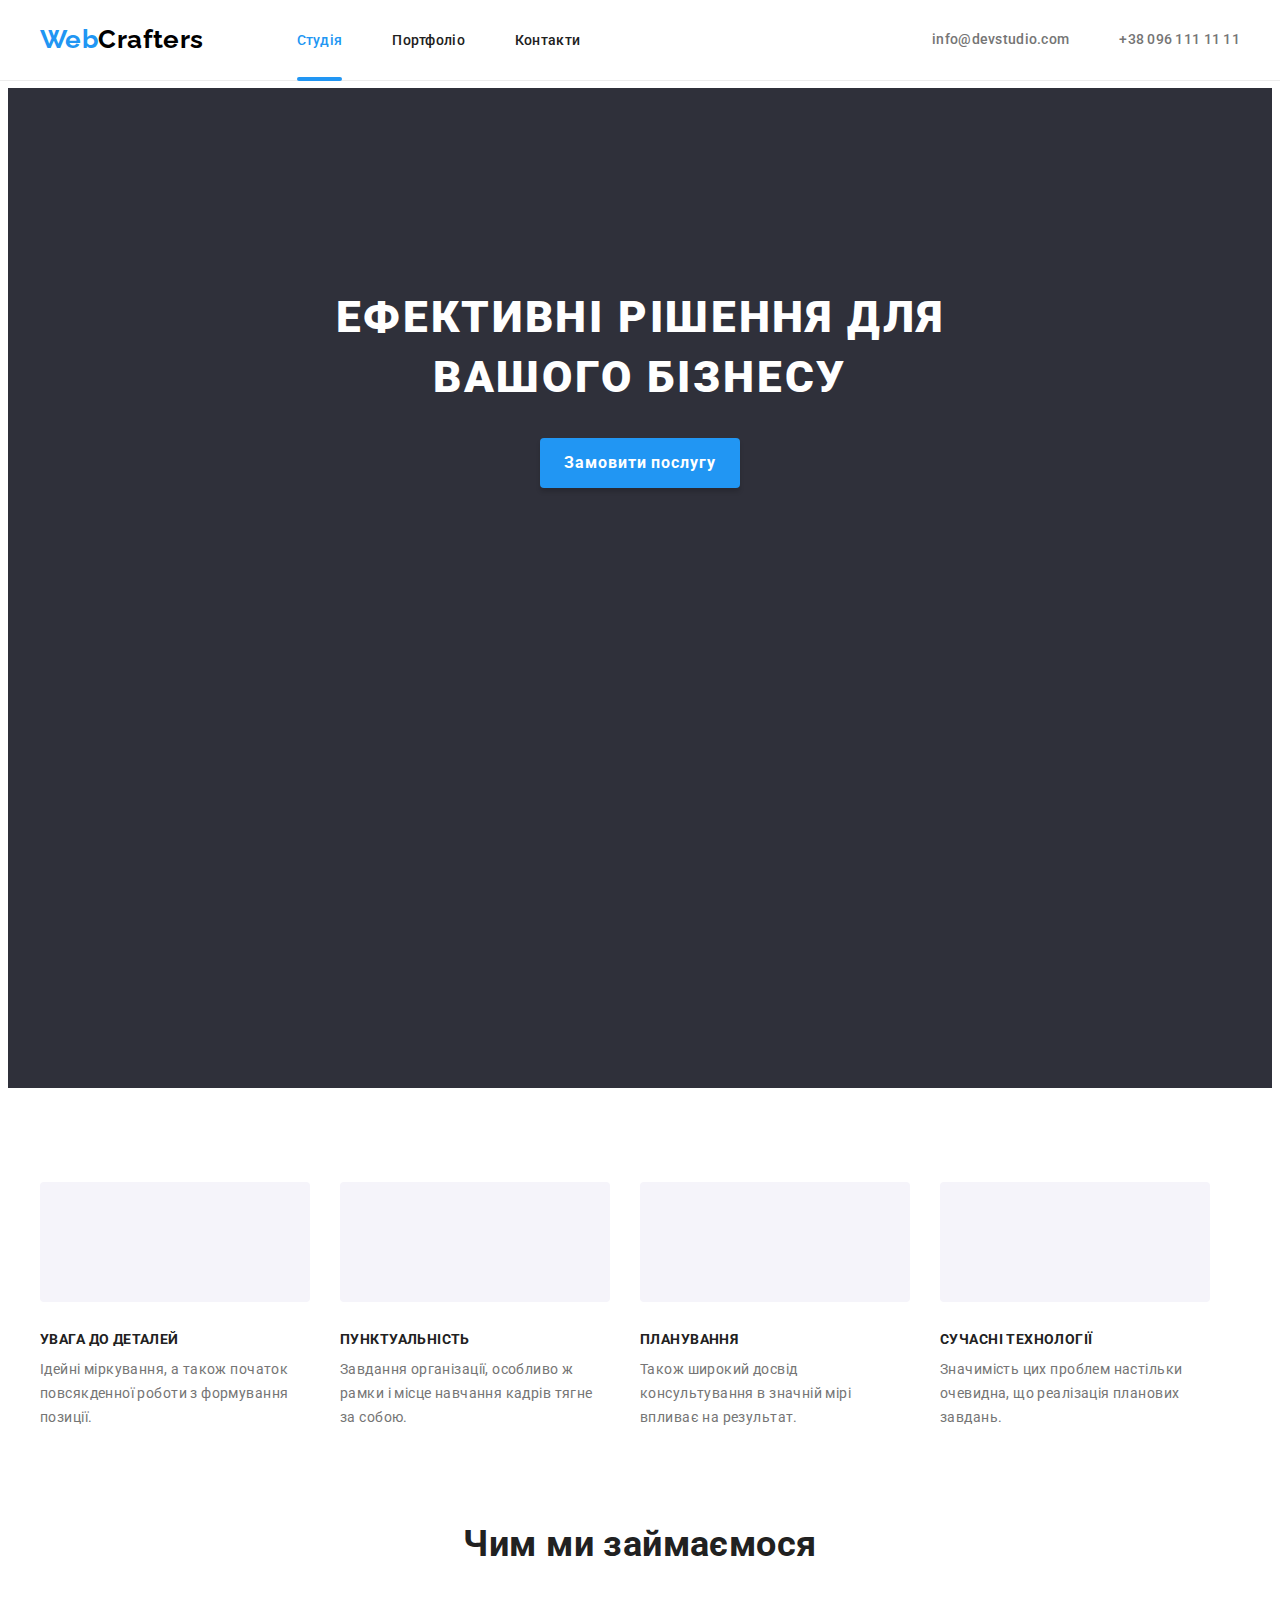
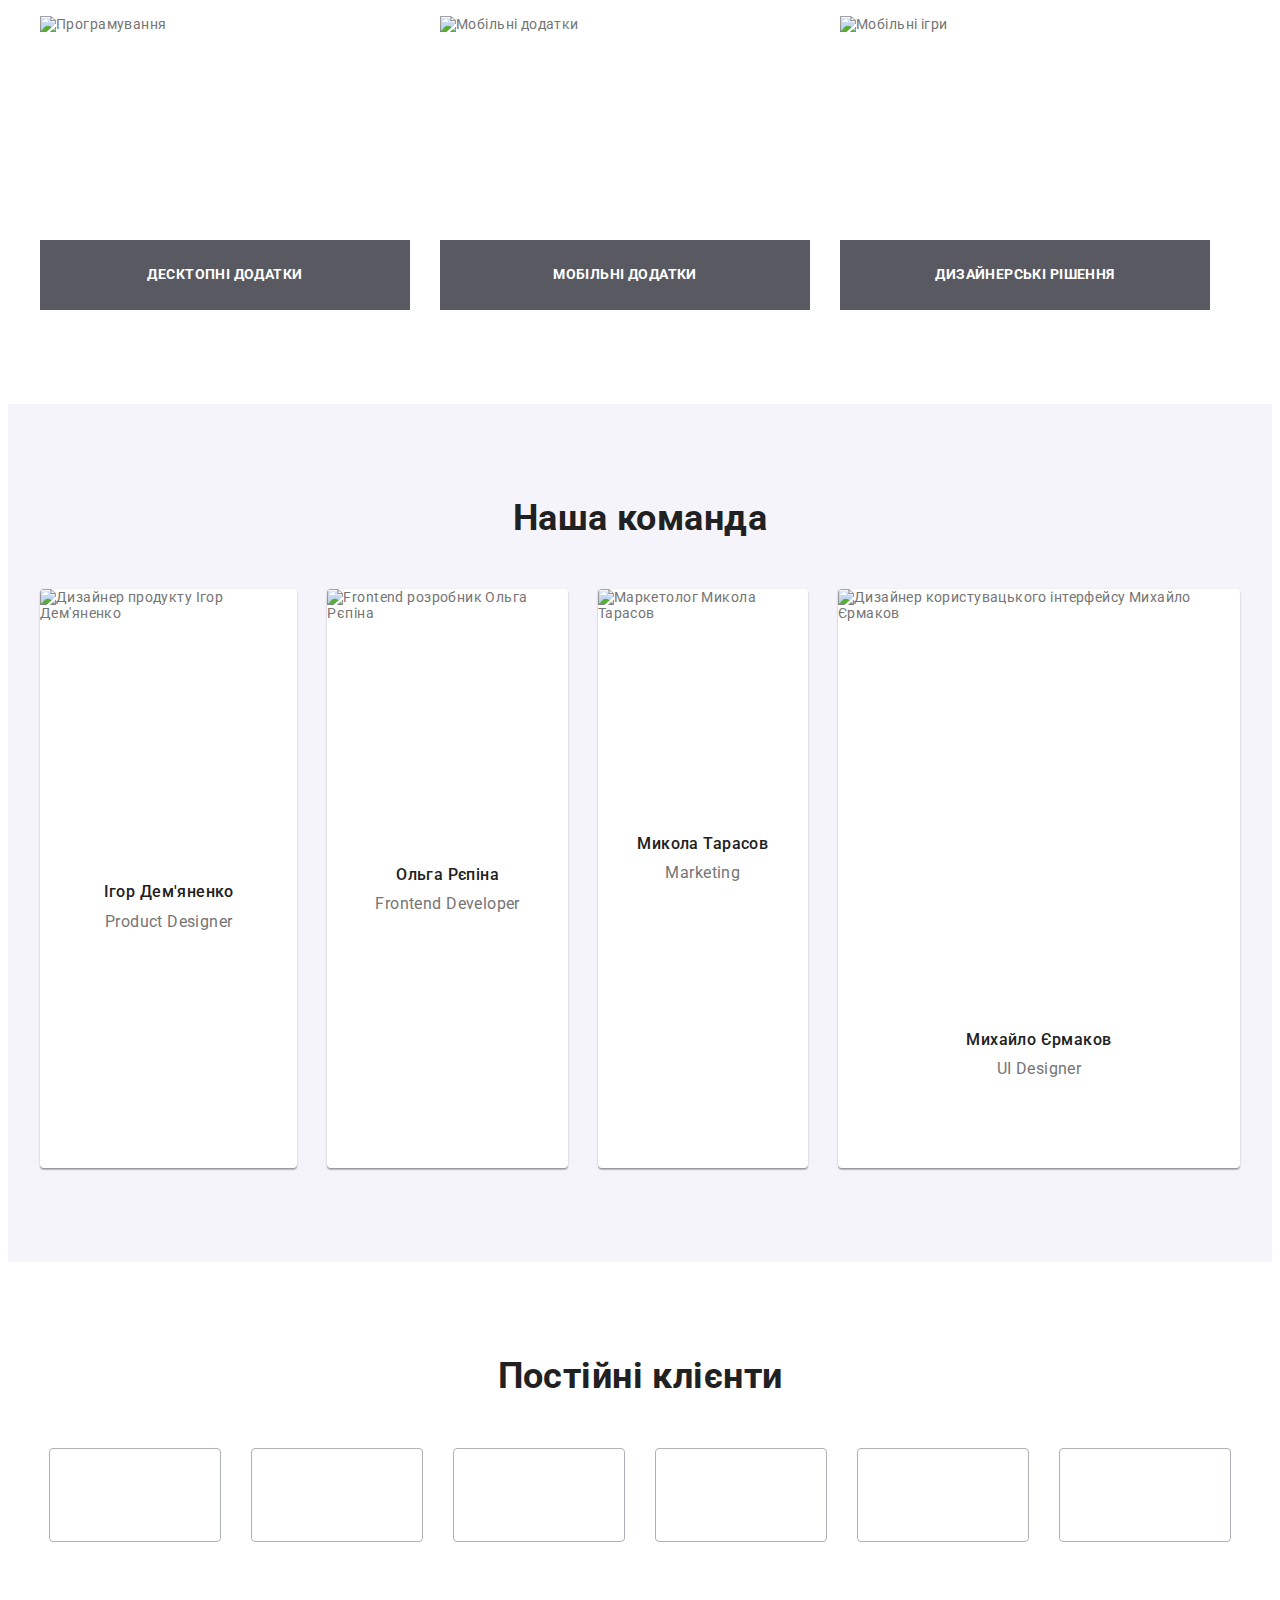
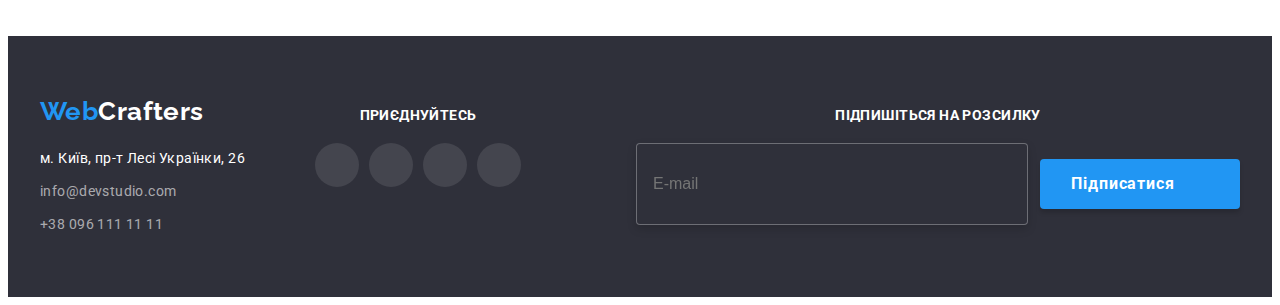
==== commit 35a31d3c: "upd descr" ====
--- a/index.html
+++ b/index.html
@@ -362,7 +362,7 @@
               </div>
               <h3 class="features__subtitle">Планування</h3>
               <p class="features__text">
-                Так само консультація з широким активом значною мірою зумовлює.
+                Також широкий досвід консультування в значній мірі впливає на результат.
               </p>
             </li>
             <li class="features__item">
